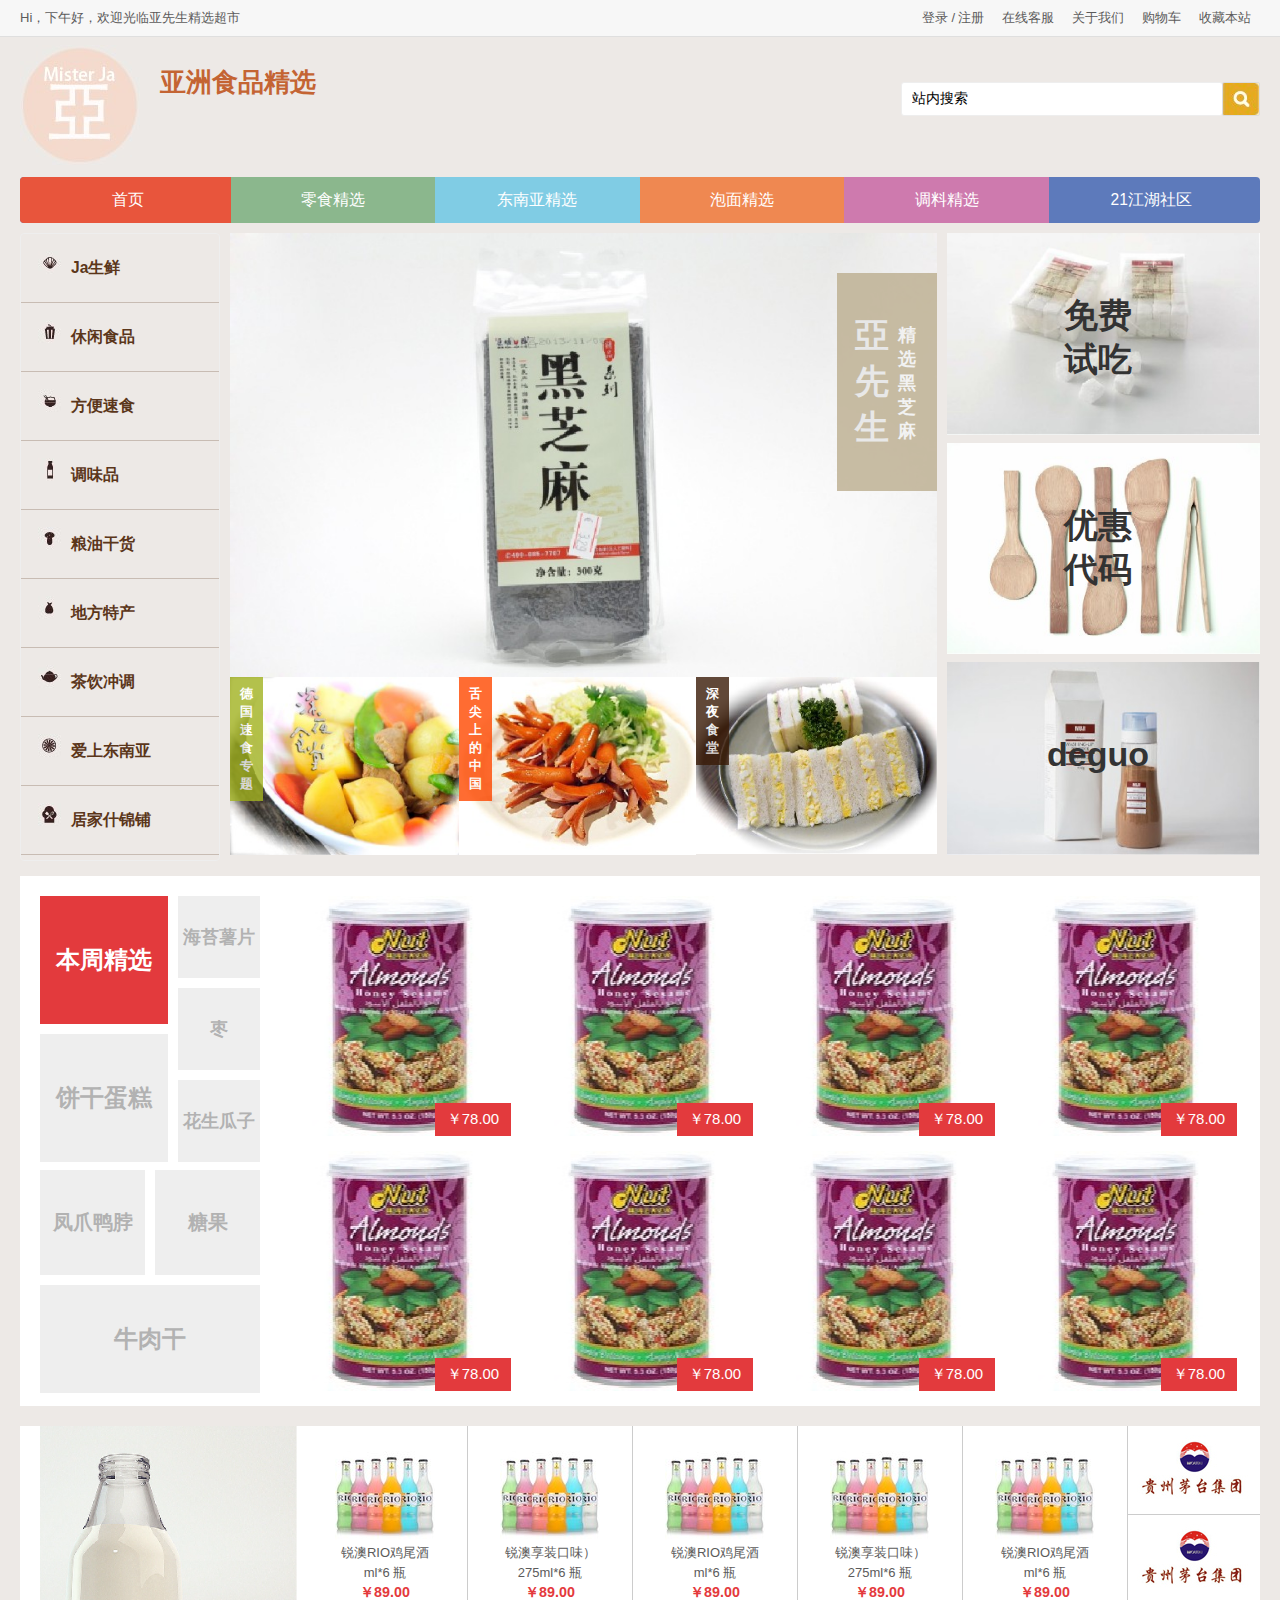
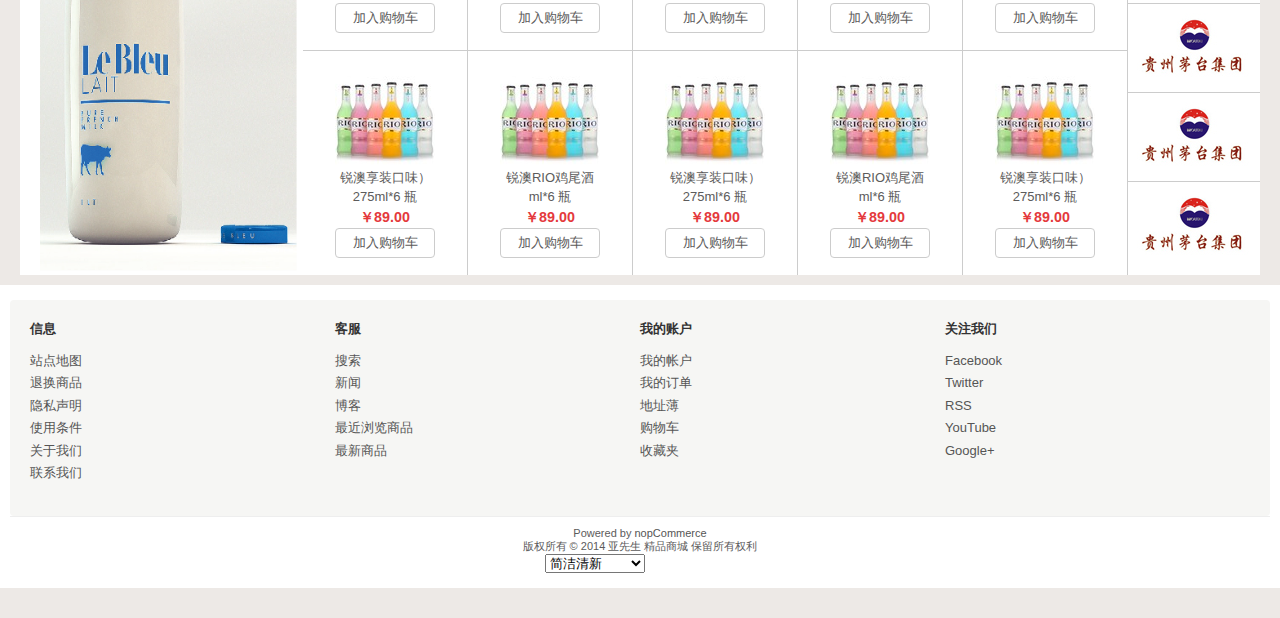
==== index.html @ e56e418b "添加底部界面显示" ====
<!DOCTYPE html>
<html>
<head>
	<title>MisterJa★亚洲精选</title>
	<meta http-equiv="Content-type" content="text/html; charset=UTF-8">
	<meta name="description" content="">
	<meta name="keywords" content="">
	<meta name="generator" content="nopCommerce">
	<meta name="viewport" content="width=device-width, initial-scale=1">
	
	<link href="md/styles.css" rel="stylesheet" type="text/css">
	<link href="md/responsive.css" rel="stylesheet" type="text/css">
	<link href="md/jquery-ui-1.css" rel="stylesheet" type="text/css">
	<link href="md/nivo-slider.css" rel="stylesheet" type="text/css">
	<link href="md/default.css" rel="stylesheet" type="text/css">
	<link href="md/index.css" rel="stylesheet" type="text/css">
	<script src="md/sngopg43acbqcfnyxutx2lusw3jtnm47gptcyqgofky1.js"></script>

	<link rel="shortcut icon" href="http://www.misterja.com:90/favicon.ico">
    <!--Powered by nopCommerce - http://www.nopCommerce.com-->
    <!--Copyright (c) 2008-2013-->
</head>
<body>
    
<div id="dialog-notifications-success" title="通知" style="display:none;">
</div>
<div id="dialog-notifications-error" title="错误" style="display:none;">
</div>
<div id="bar-notification" class="bar-notification">
		<span class="close" title="关闭">&nbsp;</span>
</div>
<div class="topbar">
	<div class="topbar-main">
		<span>Hi，下午好，欢迎光临亚先生精选超市</span>
		<ul class="topbar-info">
			<li><a href="#">登录</a>/<a href="#">注册</a></li>
			<li><a href="#">在线客服</a></li>
			<li><a href="#">关于我们</a></li>
			<li><a href="#">购物车</a></li>
			<li><a href="#">收藏本站</a></li>
		</ul>
	</div>
</div>
<div class="master-wrapper-page">  
	<div class="master-wrapper-content">
		<script type="text/javascript">
				AjaxCart.init(false, '.header-links .cart-qty', '.header-links .wishlist-qty', '#flyout-cart');
		</script>
		
		<div class="header">
			<div class="header-logo">
				<a href="http://www.misterja.com:90/zh/">		
					<img title="" alt="" href="#" src="md/img/logo.jpg">
				</a>
                <h1>亚洲食品精选</h1>
    		</div>
			
			<div class="header-links-wrapper">
				<!--
				<div class="header-links">
					<ul>			
						<li><a href="http://www.misterja.com:90/zh/register" class="ico-register">注册</a></li>
						<li><a href="http://www.misterja.com:90/zh/login" class="ico-login">登录</a></li>
						<li id="topcartlink">
							<a href="http://www.misterja.com:90/zh/cart" class="ico-cart">
									<span class="cart-label">购物车</span>
									<span class="cart-qty">(0)</span>
							</a>
						</li>
						<li>
							<a href="http://www.misterja.com:90/zh/wishlist" class="ico-wishlist">
									<span class="cart-label">收藏夹</span>
									<span class="wishlist-qty">(0)</span>
							</a>
						</li>			
					</ul>
					<script type="text/javascript">
							$(document).ready(function () {
									$('.header').on('mouseenter', '#topcartlink', function () {
											$('#flyout-cart').addClass('active');
									});
									$('.header').on('mouseleave', '#topcartlink', function () {
											$('#flyout-cart').removeClass('active');
									});
									$('.header').on('mouseenter', '#flyout-cart', function () {
											$('#flyout-cart').addClass('active');
									});
									$('.header').on('mouseleave', '#flyout-cart', function () {
											$('#flyout-cart').removeClass('active');
									});
							});
					</script>
				</div>--> <!-- div class header-links -->
					
				<div id="flyout-cart" class="flyout-cart">
					<div class="mini-shopping-cart">
						<div class="count">购物车中没有商品</div>
						</div>
					</div>
    			</div>
				
    			<div class="search-box">
					<form novalidate action="/zh/search" method="get" onSubmit="return check_small_search_form()">    
                    <span class="ui-helper-hidden-accessible" aria-live="polite" role="status"></span>
                    <input class="search-box-text ui-autocomplete-input" id="small-searchterms" autocomplete="off" value="站内搜索" name="q" onFocus="if(this.value=='站内搜索')this.value=''" onBlur="if(this.value=='') {this.value = '站内搜索';}" type="text">
    				<input class="button-1 search-box-button" value=" " type="submit">
					<script type="text/javascript">
			
							function check_small_search_form() {
									var search_terms = $("#small-searchterms");
									if (search_terms.val() == "") {
											alert('请输入关键字');
											search_terms.focus();
											return false;
									}
			
									return true;
							}
											
							$(function () {
									$('#small-searchterms').autocomplete({
											delay: 500,
											minLength: 2,
											source: '/zh/catalog/searchtermautocomplete',
											select: function( event, ui ) {
													$("#small-searchterms").val(ui.item.label);
													setLocation(ui.item.producturl);
													return false;
											}
									})
													.data("ui-autocomplete")._renderItem = function( ul, item ) {
															var t = item.label;
															//html encode
															t = htmlEncode(t);
															return $("<li></li>")
															.data("item.autocomplete", item)
															.append("<a>" + t + "</a>")
													.appendTo(ul);
													};
							});
							
					</script>
					</form>
    			</div> <!-- div class search-box -->
    
				<!--<div class="header-selectors-wrapper">
					<div class="tax-display-type-selector">
					</div>
			
					<div class="currency-selector">  
					</div>
				
					<div class="language-selector">
						<ul class="language-list">
							<li>
							<a href="http://www.misterja.com:90/zh/changelanguage/2?returnurl=%2fzh%2f" title="简体中文">
							<img title="简体中文" alt="简体中文" class="selected" src="md/cn.png">
							</a></li>
							<li>
							<a href="http://www.misterja.com:90/zh/changelanguage/3?returnurl=%2fzh%2f" title="Deutsch">
							<img title="Deutsch" alt="Deutsch" src="md/de.png">
							</a></li>
							<li>
							<a href="http://www.misterja.com:90/zh/changelanguage/1?returnurl=%2fzh%2f" title="English">
							<img title="English" alt="English" src="md/us.png">
							</a></li>
						</ul>
					</div>  
				</div>-->
			</div> <!-- div class header-links-wrapper-->

			<div class="header-menu">
				<ul class="top-menu">
					<!--<li>
						<a href="http://www.misterja.com:90/zh/ja%E7%B2%BE%E9%80%89%E5%9B%A2">Ja精选团
						</a>
						<div class="top-menu-triangle">
						</div>
					</li>-->
                    <li class="li-index">
                    	<a href="#">首页</a>
                    </li>
                    <li class="li-snake">
                    	<a href="#">零食精选</a>
                    </li>
                    <li class="li-SEA">
                    	<a href="#">东南亚精选</a>
                    </li>
                    <li class="li-noodle">
                    	<a href="#">泡面精选</a>
                    </li>
                    <li class="li-spice">
                    	<a href="#">调料精选</a>
                    </li>
                    <li class="li-jianghu">
                    	<a href="#">21江湖社区</a>
                    </li>
    			</ul>

				<script type="text/javascript">
						$('li', '.top-menu').on('mouseenter', function () {
								$('a', $(this)).first().addClass('hover');
								if (!$(this).parent().hasClass('top-menu')) {
										var width = $(this).innerWidth();
										$('.sublist', $(this)).first().css('left', width + 15);
								}
								$('.sublist', $(this)).first().addClass('active');
								$('.top-menu-triangle', $(this)).addClass('active');
						});
				
						$('li', '.top-menu').on('mouseleave', function () {
								$('a', $(this)).first().removeClass('hover');
								$('.sublist', $(this)).first().removeClass('active');
								$('.top-menu-triangle', $(this)).removeClass('active');
						});
				
				</script>

                <!--<div id="mob-menu-button">
                    <a href="">
                        <span class="icon"><span class="line"></span><span class="line"></span><span class="line"></span></span>
                        <span>商品分类</span>
                    </a>
                </div>
                <ul class="mob-top-menu">        
                            <li>
                                    <a href="http://www.misterja.com:90/zh/ja%E7%B2%BE%E9%80%89%E5%9B%A2">Ja精选团
                                    </a>
                                                    <div class="top-menu-triangle"></div>
                    
                            </li>   
                </ul>-->
                <script type="text/javascript">
				$('a', $('#mob-menu-button')).toggle(function() {
						$('.mob-top-menu').addClass('show');
					},
					function() {
						$('.mob-top-menu').removeClass('show');
					}
				);
	
				$(function($) {
					$('.mob-top-menu .expand').click(function() {
						var parent = $(this).parent();
						if (parent.hasClass('active')) {
							$(".sublist:first", parent).hide(300);
							parent.removeClass('active');
						} else {
							$(".sublist:first", parent).show(300);
							parent.addClass('active');
						}
					});
				});
				</script>
			</div> <!-- div class header-menu-->
  
			<div class="ajax-loading-block-window" style="display: none">
				<div class="loading-image">
				</div>
			</div>
			
			<div class="master-wrapper-main">
      			<div class="leftside-3">
    				<div class="block block-category-navigation">
						<!--<div class="title">
								<strong>商品分类</strong>
						</div>-->
                        <div class="listbox">
                        <ul class="list">
                            <li class="inactive item-1">
                                <a href="http://www.misterja.com:90/zh/ja%E7%B2%BE%E9%80%89%E5%9B%A2">Ja生鲜</a>
                            </li>
                            <li class="inactive item-2">
                                <a href="http://www.misterja.com:90/zh/%E4%BC%91%E9%97%B2%E9%A3%9F%E5%93%81">休闲食品</a>
                            </li>
                            <li class="inactive item-3">
                                <a href="http://www.misterja.com:90/zh/%E6%96%B9%E4%BE%BF%E9%80%9F%E9%A3%9F">方便速食</a>
                            </li>
                            <li class="inactive item-4">
                                <a href="http://www.misterja.com:90/zh/%E8%B0%83%E5%91%B3%E5%93%81">调味品</a>
                            </li>
                            <li class="inactive item-5">
                                <a href="http://www.misterja.com:90/zh/%E7%B2%AE%E6%B2%B9%E5%B9%B2%E8%B4%A7">粮油干货</a>
                            </li>
                            <li class="inactive item-6">
                                <a href="http://www.misterja.com:90/zh/%E5%9C%B0%E6%96%B9%E7%89%B9%E4%BA%A7">地方特产</a>
                            </li>
                            <li class="inactive item-7">
                                <a href="http://www.misterja.com:90/zh/%E5%9C%B0%E6%96%B9%E7%89%B9%E4%BA%A7">茶饮冲调</a>
                            </li>
                            <li class="inactive item-8">
                                <a href="http://www.misterja.com:90/zh/%E4%B8%9C%E5%8D%97%E4%BA%9A%E9%A3%9F%E5%93%81">爱上东南亚</a>
                            </li>
                            <li class="inactive item-9">
                                <a href="http://www.misterja.com:90/zh/%E5%8D%97%E5%8C%97%E5%B9%B2%E8%B4%A7">居家什锦铺</a>
                            </li>
                        </ul>
        				</div><!-- div class listbox-->
    				</div> <!-- div class block block-category-navigation-->
    			
					<!--<div class="block block-popular-tags">
						<div class="title">
							<strong>热门标签</strong>
						</div>
						<div class="listbox">
							<div class="tags">
								<ul>
									<li><a href="http://www.misterja.com:90/zh/producttag/25/%E5%B9%B2%E9%9D%A2" style="font-size:90%;">干面</a></li>
									<li><a href="http://www.misterja.com:90/zh/producttag/24/%E5%AE%BD%E9%9D%A2" style="font-size:90%;">宽面</a></li>
									<li><a href="http://www.misterja.com:90/zh/producttag/23/%E9%9D%A2%E6%9D%A1" style="font-size:90%;">面条</a></li>
								</ul>
							</div>
        				</div>
    				</div>-->
				</div> <!--div class leftside-3-->

				<!--<div class="rightside-3">
					<div class="block block-newsletter">
						<div class="title">
								<strong>消息订阅</strong>
						</div>
    				
						<div class="listbox">
        					<div id="newsletter-subscribe-block" class="newsletter-subscribe-block">
            					<span>订阅:</span>
								<div class="newsletter-email">
									<input id="newsletter-email" name="NewsletterEmail" type="text">
									<span class="field-validation-valid" data-valmsg-for="NewsletterEmail" data-valmsg-replace="true"></span>
								</div>
								<div class="buttons">
									<input value="提交" id="newsletter-subscribe-button" class="button-1 newsletter-subscribe-button" type="button">
									<span id="subscribe-loading-progress" style="display: none;" class="please-wait">请稍后.....</span>
								</div>
							</div>
							
							<div id="newsletter-result-block" class="newsletter-result-block">
							</div>
    					</div>
						
						<script type="text/javascript">
								$(document).ready(function () {
										$('#newsletter-subscribe-button').click(function () {
												
												var email = $("#newsletter-email").val();
												var subscribeProgress = $("#subscribe-loading-progress");
												subscribeProgress.show();
												$.ajax({
														cache: false,
														type: "POST",
														url: "/zh/subscribenewsletter",
														data: { "email": email },
														success: function (data) {
																subscribeProgress.hide();
																$("#newsletter-result-block").html(data.Result);
																 if (data.Success) {
																		$('#newsletter-subscribe-block').hide();
																		$('#newsletter-result-block').show();
																 }
																 else {
																		$('#newsletter-result-block').fadeIn("slow").delay(2000).fadeOut("slow");
																 }
														},
														error:function (xhr, ajaxOptions, thrownError){
																alert('Failed to subscribe.');
																subscribeProgress.hide();
														}  
												});                
												return false;
										});
								});
						</script>
					</div>
				</div>--> <!-- div class rightside-3 -->
				
				<div class="center-3"> 
					<div class="page home-page">
						<div class="page-body">
                        	<div class="slider-wrapper">
                            	<div>
                                    <a href="#">
                                        <img src="md/img/a.jpg">
                                    </a>
                                </div>
                                <div class="slider-tip">
                                    <h2>亞先生</h2>
                                    <h3>精选黑芝麻</h3>
                                </div>
                            </div>
                            
                            <div class="most-popular">
                            	<div class="mp-1">
                                    <a href="#">
                                        <img src="md/img/most-popular-1.jpg"> 
                                    </a>
                                    <h2>
                                    	德国速食专题
                                    </h2>
                                </div>
                                <div class="mp-2">
                                    <a href="#">
                                        <img src="md/img/most-popular-2.jpg"> 
                                    </a>
                                    <h2>
                                    	舌尖上的中国
                                    </h2>
                                </div>
                                <div class="mp-3">
                                    <a href="#">
                                        <img src="md/img/most-popular-3.jpg"> 
                                    </a>
                                    <h2>
                                    	深夜食堂
                                    </h2>
                                </div>
                            </div>
						</div> <!-- div class page-body -->
					</div> <!-- div class page -->
				</div> <!-- div class center-3 -->
                
                <div class="right-bar">
                	<div class="right-bar-1">
                    	<a href="#">
                            <img src="md/img/right-bar-1.jpg"> 
                        </a>
                        <h2>免费试吃</h2>
                    </div>
                    <div class="right-bar-2">
                    	<a href="#">
                            <img src="md/img/right-bar-2.jpg"> 
                        </a>
                        <h2>优惠代码</h2>
                    </div>
                    <div class="right-bar-3">
                    	<a href="#">
                            <img src="md/img/right-bar-3.jpg"> 
                        </a>
                        <h2>deguo</h2>
                    </div>
                </div>
                <div class="clear-space">
                </div>
			</div> <!-- class master-wrapper-main -->
            <div class="bottom-1">
            	<ul class="bottm-1-nav">
                	<li>
                    	<a href="#" class="rect-128 jingxuan selected">本周精选</a>
                    </li>
                    <li>
                    	<a href="#" class="rect-128 binggan">饼干蛋糕</a>
                    </li>
                    <li>
                    	<a href="#" class="rect-82 haitai">海苔薯片</a>
                    </li>
                    <li>
                    	<a href="#" class="rect-82 zao">枣</a>
                    </li>
                    <li>
                    	<a href="#" class="rect-82 huasheng">花生瓜子</a>
                    </li>
                    <li>
                    	<a href="#" class="rect-105 fengzhua">凤爪鸭脖</a>
                    </li>
                    <li>
                    	<a href="#" class="rect-105 tangguo">糖果</a>
                    </li>
                    <li>
                    	<a href="#" class="rect-220x108 niurougan">牛肉干</a>
                    </li>
                </ul>
                <div class="bottom-1-content">
                	<ul>
                    	<li>
                        	<a href="*">
                            	<img src="md/img/shupian.jpg">
                            </a>
                            <div class="item-price">
                            	￥78.00
                           	</div>
                        </li>
                    	<li>
                        	<a href="*">
                            	<img src="md/img/shupian.jpg">
                            </a>
                            <div class="item-price">
                            	￥78.00
                           	</div>
                        </li>
                        <li>
                        	<a href="*">
                            	<img src="md/img/shupian.jpg">
                            </a>
                            <div class="item-price">
                            	￥78.00
                           	</div>
                        </li>
                        <li>
                        	<a href="*">
                            	<img src="md/img/shupian.jpg">
                            </a>
                            <div class="item-price">
                            	￥78.00
                           	</div>
                        </li>
                        <li>
                        	<a href="*">
                            	<img src="md/img/shupian.jpg">
                            </a>
                            <div class="item-price">
                            	￥78.00
                           	</div>
                        </li>
                        <li>
                        	<a href="*">
                            	<img src="md/img/shupian.jpg">
                            </a>
                            <div class="item-price">
                            	￥78.00
                           	</div>
                        </li>
                        <li>
                        	<a href="*">
                            	<img src="md/img/shupian.jpg">
                            </a>
                            <div class="item-price">
                            	￥78.00
                           	</div>
                        </li>
                        <li>
                        	<a href="*">
                            	<img src="md/img/shupian.jpg">
                            </a>
                            <div class="item-price">
                            	￥78.00
                           	</div>
                        </li>
                    </ul>
                </div>
                <div class="clear-space">
                </div>
            </div> <!-- bottom1 -->
            <div class="bottom-2">
            	<div class="bottom-2-left">
                	<img src="md/img/milk.png">
                </div>
                <div class="bottom-2-content">
                	<ul>
                    	<li>
                        	<a class="item-img" href="#"><img src="md/img/jiwei.jpg"></a>
                            <a class="item-name" href="#">锐澳RIO鸡尾酒 ml*6 瓶</a>
                            <span>￥89.00</span>
                            <a class="add-cat" href="#">加入购物车</a>
                        </li>
                        <li>
                        	<a class="item-img" href="#"><img src="md/img/jiwei.jpg"></a>
                            <a class="item-name" href="#">锐澳享装口味）275ml*6 瓶</a>
                            <span>￥89.00</span>
                            <a class="add-cat" href="#">加入购物车</a>
                        </li>
                        <li>
                        	<a class="item-img" href="#"><img src="md/img/jiwei.jpg"></a>
                            <a class="item-name" href="#">锐澳RIO鸡尾酒 ml*6 瓶</a>
                            <span>￥89.00</span>
                            <a class="add-cat" href="#">加入购物车</a>
                        </li>
                        <li>
                        	<a class="item-img" href="#"><img src="md/img/jiwei.jpg"></a>
                            <a class="item-name" href="#">锐澳享装口味）275ml*6 瓶</a>
                            <span>￥89.00</span>
                            <a class="add-cat" href="#">加入购物车</a>
                        </li>
                        <li>
                        	<a class="item-img" href="#"><img src="md/img/jiwei.jpg"></a>
                            <a class="item-name" href="#">锐澳RIO鸡尾酒 ml*6 瓶</a>
                            <span>￥89.00</span>
                            <a class="add-cat" href="#">加入购物车</a>
                        </li>
                        <li class="bottm-border-none">
                        	<a class="item-img" href="#"><img src="md/img/jiwei.jpg"></a>
                            <a class="item-name" href="#">锐澳享装口味）275ml*6 瓶</a>
                            <span>￥89.00</span>
                            <a class="add-cat" href="#">加入购物车</a>
                        </li>
                        <li class="bottm-border-none">
                        	<a class="item-img" href="#"><img src="md/img/jiwei.jpg"></a>
                            <a class="item-name" href="#">锐澳RIO鸡尾酒 ml*6 瓶</a>
                            <span>￥89.00</span>
                            <a class="add-cat" href="#">加入购物车</a>
                        </li>
                        <li class="bottm-border-none">
                        	<a class="item-img" href="#"><img src="md/img/jiwei.jpg"></a>
                            <a class="item-name" href="#">锐澳享装口味）275ml*6 瓶</a>
                            <span>￥89.00</span>
                            <a class="add-cat" href="#">加入购物车</a>
                        </li>
                        <li class="bottm-border-none">
                        	<a class="item-img" href="#"><img src="md/img/jiwei.jpg"></a>
                            <a class="item-name" href="#">锐澳RIO鸡尾酒 ml*6 瓶</a>
                            <span>￥89.00</span>
                            <a class="add-cat" href="#">加入购物车</a>
                        </li>
                        <li class="bottm-border-none">
                        	<a class="item-img" href="#"><img src="md/img/jiwei.jpg"></a>
                            <a class="item-name" href="#">锐澳享装口味）275ml*6 瓶</a>
                            <span>￥89.00</span>
                            <a class="add-cat" href="#">加入购物车</a>
                        </li>
                    </ul>
                    <div class="bottom-2-right">
                    	<a href="#"><img src="md/img/maotai.jpg"></a>
                        <a href="#"><img src="md/img/maotai.jpg"></a>
                        <a href="#"><img src="md/img/maotai.jpg"></a>
                        <a href="#"><img src="md/img/maotai.jpg"></a>
                        <a class="bottm-border-none" href="#"><img src="md/img/maotai.jpg"></a>
                    </div>
                </div>
                <div class="clear-space">
                </div>
            </div>
		</div> <!-- div class master-wrapper-page -->
	</div> <!-- div class master-wrapper-content -->
    
	<div class="footer">
    <div class="footer-menu-wrapper">
       <div class="column information">
          <h3>信息</h3>
          <ul>
						<li><a href="http://www.misterja.com:90/zh/sitemap">站点地图</a></li>
						<li><a>退换商品</a></li>
						<li><a>隐私声明</a></li>
						<li><a>使用条件</a></li>
						<li><a>关于我们</a></li>
						<li><a href="http://www.misterja.com:90/zh/contactus">联系我们</a></li>
					</ul>
        </div>
				
        <div class="column customer-service">
					<h3>客服</h3>
					<ul>
						<li><a href="http://www.misterja.com:90/zh/search">搜索</a> </li>
           	<li><a href="http://www.misterja.com:90/zh/news">新闻</a></li>
            <li><a href="http://www.misterja.com:90/zh/blog">博客</a></li>
            <li><a href="http://www.misterja.com:90/zh/recentlyviewedproducts">最近浏览商品</a></li>
            <li><a href="http://www.misterja.com:90/zh/newproducts">最新商品</a></li>
					</ul>
        </div>
				
        <div class="column my-account">
					<h3>我的账户</h3>
					<ul>
						<li><a href="http://www.misterja.com:90/zh/customer/info" class="account">我的帐户</a></li>
						<li><a href="http://www.misterja.com:90/zh/customer/orders">我的订单</a></li>
						<li><a href="http://www.misterja.com:90/zh/customer/addresses" class="">地址薄</a></li>
						<li><a href="http://www.misterja.com:90/zh/cart" class="ico-cart">购物车</a></li>
						<li><a href="http://www.misterja.com:90/zh/wishlist" class="ico-wishlist">收藏夹</a></li>
					</ul>
        </div>
				
        <div class="column follow-us">
					<h3>关注我们</h3>
					<ul>
						<li class="facebook"><a href="http://www.facebook.com/nopcommerce" target="_blank">Facebook</a></li>
						<li class="twitter"><a href="https://twitter.com/solarding" target="_blank">Twitter</a></li>
						<li class="rss"><a href="http://www.misterja.com:90/zh/news/rss/2">RSS</a></li>
						<li class="youtube"><a href="http://www.youtube.com/user/nopCommerce" target="_blank">YouTube</a></li>
						<li class="google-plus"><a href="https://plus.google.com/+nopcommerce" target="_blank">Google+</a></li>
					</ul>
				</div>
    	</div>
				
			<div class="footer-poweredby">
					Powered by <a href="http://www.nopcommerce.com/">nopCommerce</a>
			</div>
			<div class="footer-disclaimer">
					版权所有 © 2014 亚先生 精品商城 保留所有权利
			</div>
			<div class="footer-store-theme">
				<select id="store-theme" name="store-theme" onChange="setLocation(this.value);"><option selected="selected" value="/common/setstoretheme?themename=basic&amp;returnurl=%2fzh%2f">简洁清新</option>
				<option value="/common/setstoretheme?themename=defaultclean&amp;returnurl=%2fzh%2f">Default clean</option>
				</select>
			</div>
		</div>
	</div> <!-- div class footer-->
	<ul style="display: none;" tabindex="0" id="ui-id-1" class="ui-autocomplete ui-front ui-menu ui-widget ui-widget-content ui-corner-all">
	</ul>

</body>
</html>
---- md/styles.css ----
﻿/* RESET STYLESHEET (html5doctor.com) v1.6.1 */
html,body,div,span,object,iframe,h1,h2,h3,h4,h5,h6,blockquote,pre,abbr,address,cite,code,del,dfn,em,img,ins,kbd,q,samp,small,strong,sub,sup,var,b,i,dl,dt,dd,ol,ul,li,fieldset,form,label,legend,table,caption,tbody,tfoot,thead,tr,th,td,article,aside,canvas,details,figcaption,figure,footer,header,hgroup,menu,nav,section,summary,time,mark,audio,video{
margin:0;
padding:0;
border:0;
outline:0;
vertical-align:baseline;
background:transparent;
}
body{
line-height:1;
}
article,aside,details,figcaption,figure,footer,header,hgroup,menu,nav,section{display:block;}
nav ul{list-style:none;}
blockquote,q{quotes:none;}
blockquote:before,blockquote:after,q:before,q:after{content:'';content:none;}
a{margin:0;padding:0;font-size:100%;vertical-align:baseline;background:transparent;}
ins{background-color:#ff9;color:#000;text-decoration:none;}
mark{background-color:#ff9;color:#000;font-style:italic;font-weight:bold;}
del{text-decoration:line-through;}
abbr[title],dfn[title]{border-bottom:1px dotted;cursor:help;}
table{border-collapse:collapse;border-spacing:0;}
hr{display:block;height:1px;border:0;border-top:1px solid #cccccc;margin:1em 0;padding:0;}
input,select{vertical-align:middle;}
/* END RESET CSS (html5doctor.com) */

ul, li{
list-style:none;
}



/* OTHER RESET STYLESHEET (HTML GENERAL) */
body{text-align:center;font-family:arial,verdana,helvetica,sans-serif;font-size:12px;background:none repeat scroll 0 0 #F6F6F4;color:#5C5B5B;line-height:normal;}
a{color:#5C5B5B;text-decoration:none;font-weight:normal;}
a:hover{color:#B80709;text-decoration:underline;}
h1,h2,h3,h4,h5,h6{font-family:arial,helvetica,sans-serif;}
h2,h3{font-size:16px;}
textarea{width:100%;font-family:Verdana,Arial,sans-serif;font-size:11px;border:1px solid #EEEEEE;}
checkbox,input,radio,select,button{}
fieldset{margin:0px 0px 15px;border:1px solid #c9c9c9;padding:15px;}
legend{font-weight:bold;line-height:20px;font-size:16px;}
input[type="text"],input[type="password"]{border:1px solid #eee;}
input[type="text"]:disabled{background:none repeat scroll 0 0 #FFF;}


.master-wrapper-page, .topbar-main{
width:1240px;
margin:0 auto;
}

/* MASTER PAGE WRAPPERS */
.master-wrapper-page{
/*
background:none repeat scroll 0 0;
box-shadow:0 0.5em 2em rgba(0,0,0,0.1);
-moz-box-shadow:0 0.5em 2em rgba(0,0,0,0.1);
-webkit-box-shadow:0 0.5em 2em rgba(0,0,0,0.1);
*/
}

.master-wrapper-content{
padding:0;
text-align:left;
background:none repeat scroll 0 0;
}
.master-wrapper-main{font-family:arial,helvetica,sans-serif;color:#5C5B5B;}
/* one column master page */
.master-wrapper-main .center-1{float:left;width:1270px;min-height:400px;padding:10px;background:#FFF;display:inline;border-radius:5px;}
/* two column master page */
.master-wrapper-main .side-2{float:left;width:210px;margin:10px 0;display:inline;}
.master-wrapper-main .center-2{float:left;width:1050px;min-height:400px;padding:10px;margin:10px 0 10px 10px;background:#FFF;display:inline;border-radius:5px;}
/* three column master page */
.master-wrapper-main .leftside-3{float:left;width:200px;margin:10px 0 0 0;display:inline;}
.master-wrapper-main .center-3{
	float:left;
	padding:10px;
	min-height:400px;
	/*
	padding:10px;
	margin:10px;
	background:#FFF;
	display:inline;
	overflow:hidden;
	border-radius:5px;*/
}
.master-wrapper-main .rightside-3{float:right;width:200px;margin:10px 0;display:inline;}


/* HEADER AND MENU */
.header{
	height:140px;
	position:relative;
}
.header .icon{vertical-align:bottom;}
.header .ico-register{padding-left:10px;padding-bottom:5px;visibility:hidden;}
.header .ico-login{padding-left:10px;padding-bottom:5px;}
.header .ico-logout{padding-left:10px;padding-bottom:5px;}
.header .ico-inbox{padding-left:10px;padding-bottom:5px;}
.header .ico-cart{padding-left:10px;padding-bottom:5px;}
.header .ico-wishlist{padding-left:10px;padding-bottom:5px;}
.header .ico-cart:hover *,.header .ico-wishlist:hover *{text-decoration:underline;cursor:pointer;}
.header .ico-cart span,.header .ico-wishlist span{float:left;}
.header-logo{
	float:left;
	width:50%;
	padding-top:8px;
	text-align:left;
}
.header-logo a{
	display:table;
	margin:0 auto;
	float:left;
}
.header-logo h1{
	float:left;
	margin:20px 0 0 20px;
	color:#C46433;
}
.header-selectors-wrapper{text-align:right;float:right;margin-top:10px;clear:both;}
.currency-selector{float:right;}
.language-selector{float:right;}
.tax-display-type-selector{float:right;}
ul.language-list{display:inline;line-height:25px;}
ul.language-list li{list-style:none;display:inline;padding:0 5px;float:left;}
ul.language-list li .selected{border:solid 1px #ccc!important;}
ul.language-list li:hover{cursor:pointer;}
.header-links-wrapper{position:relative;float:right;text-align:right;width:auto;}
.header-links{float:right;padding:0px;margin:10px 0;display:inline-table;}
.header-links ul{padding:0;margin:0;float:left;}
.header-links ul li{list-style:none outside none;display:inline;padding-right:2px;margin-left:10px;float:left;}
.header-links a{color:#AF0304;text-decoration:none;float:left;}
.header-links a:hover{color:#AF0304;text-decoration:underline;}
.header-links a.account{color:#AF0304;padding-left:10px;padding-bottom:5px;}
.admin-header-links{padding:5px;margin-bottom:-15px; text-align:center;}
.admin-header-links .administration{font-weight:bold;}
.admin-header-links .impersonate{display:block; color:#E44097; margin-bottom:10px;}
.admin-header-links .impersonate a{color:#F93;font-weight:700;}
/* top menu */
.header-menu{
	/*background:none repeat scroll 0 0 #404040;*/
	background-color:#5D7ABB;
	border-radius:4px;
	-o-border-radius:4px;
	-icab-border-radius:4px;
	-khtml-border-radius:4px;
	-moz-border-radius:4px;
	-webkit-border-radius:4px;
	-moz-border-radius:4px;
	list-style:none outside none;
}
.header-menu a{
	color:#FFFFFF;
	/*font-size:1.4em;*/
	text-decoration:none;
}
.header-menu .top-menu{
	width:100%;
	height:100%;
	zoom:1;
}
.header-menu .top-menu:after{content:".";display:block;clear:both;height:0;font-size:0;line-height:0;visibility:hidden;}
.header-menu .top-menu li{
	float:left;
	list-style-type:none;
	text-align:center;
	/*background:url(images/top-menu-divider.png) no-repeat 100% 50%;*/
	z-index:9;
	width:16.5%;
}
.header-menu .top-menu li:last-child{background:none;}
.header-menu .top-menu li a{
	display:block;
	font-size:1.2em;
	height:46px;
	line-height:46px;
	text-transform:uppercase;
	white-space:nowrap;
}
.header-menu .top-menu li a.hover{
	/*background:#696969;*/
	background-color:#E6AA21;
}
.header-menu .top-menu li .expand{display:none;}
.header-menu .top-menu li .sublist{position:absolute;background-color:#404040;background-image:url(images/top-menu-background.png);background-repeat:no-repeat;border:3px double #696969;margin-left:-10px;z-index:9;display:none;margin-left:-15px;white-space:nowrap;}
.header-menu .top-menu li .sublist.active{display:block}
.header-menu .top-menu li .sublist.firstLevel{}
.header-menu .top-menu li .sublist .sublist.active{left:100px;margin-top:-30px;top:auto;}
.header-menu .top-menu .sublist li a{text-transform:none;min-height:22px;margin:0 8px 0 28px;}
.header-menu .top-menu .sublist li{background:url(images/top-menu-list-image.png) no-repeat 5% 8px;height:22px;margin:6px 5px;text-align:left;float:none;padding:0;} 
.header-menu .top-menu .sublist li:hover{background:#696969 url(images/top-menu-list-image-hover.png) no-repeat 5% 8px;}
.header-menu .top-menu-triangle.active{display:none;}
.header-menu .top-menu-triangle{background:url(images/top-menu-triangle.png) no-repeat;margin-top:-9px;margin-left:10px;width:10px;height:5px;position:absolute;z-index:10;display:none;}
.header-menu .top-menu-triangle.active{display:block;}

.li-index{
	padding-left:6px;
	background-color:#E8553C;
	border-radius:4px 0 0 4px;
	-o-border-radius:4px 0 0 4px;
	-icab-border-radius:4px 0 0 4px;
	-khtml-border-radius:4px 0 0 4px;
	-moz-border-radius:4px 0 0 4px;
	-webkit-border-radius:4px 0 0 4px;
	-moz-border-radius:4px 0 0 4px;
}
.li-index a{
	
	background-color:#E8553C;
}
.li-snake a{
	background-color:#8BB78D;
}
.li-SEA a{
	background-color:#80CCE4;
}
.li-noodle a{
	background-color:#EF8851;
}
.li-spice a{
	background-color:#CE7AAE;
}
.li-jianghu a{
	background-color:#5D7ABB;
}

/* mobile top menu*/
#mob-menu-button {display:none;}
.mob-top-menu{display:none;}
/* search box */
.search-text{border:1px solid #eee;vertical-align:top;padding:5px 0 5px 5px;font-size:12px;width:100%;}
.search-box{
	/*background:none repeat scroll 0 0 #F6F6F4;
	padding:7px 7px 5px;
	-o-border-radius:3px;
	-icab-border-radius:3px;
	-khtml-border-radius:3px;
	-moz-border-radius:3px;
	-webkit-border-radius:3px;
	-moz-border-radius:3px;
	border-radius:3px;
	width:auto;
	display:inline;
	*/
	clear:right;	
	float:right;
	margin-top:45px;
}
.search-box ul{margin:0;padding:0;float:right;}
.search-box ul li{list-style:none outside none;float:left;margin:0;padding:0;}
.search-box-text{
	background:none repeat scroll 0 0 #FFF;
	margin:0;
	width:300px;
	border-right:none;
	height:24px;
	padding:4px 10px;
	border:1px solid #E3E3E3;
	border-radius:3px;
	font-size:14px;
	-o-border-radius:3px;
	-icab-border-radius:3px;
	-khtml-border-radius:3px;
	-moz-border-radius:3px;
	-webkit-border-radius:3px;
	-moz-border-radius:3px;
	border:none;
}
input.search-box-button{
	margin-left:-5px;
	width:38px;
	height:34px;
	background-image:url(img/search-icon.jpg);
	cursor:pointer;
}
/* override some jQuery UI style */
.search-box .ui-autocomplete-loading{
	background:white url('images/ajax_loader_small.gif') right center no-repeat;
}
.ui-autocomplete{z-index:10 !important;} /*ensure that z-index is more than .nivoSlider a.nivo-imageLink used on the home page*/
.ui-autocomplete .ui-menu-item a{text-align:left !important;}

/* FOOTER */
.footer{/*border-top: 2px solid #666666;*/clear:both;height:auto;margin:10px 0 30px;padding:15px 10px;background:none repeat scroll 0 0 #FFFFFF;}
.footer a{text-decoration:none;color:#555555;}
.footer-tax-shipping{font-size:11px;}
.footer-tax-shipping a{text-decoration:underline;}
.footer-disclaimer{font-size:11px;}
.footer-poweredby{padding-top:10px;border-top:1px solid #EEEEEE;clear:both;font-size:11px;}
.footer-store-theme{margin:0 100px 0 10px;font-size:11px;}
.store-theme-list{background:#e3e3e3;border:solid 1px #3a3a3a;}
.change-device{clear:both;text-align:right;}
.footer-menu-wrapper{zoom:1;padding:20px;overflow:auto;background:none repeat scroll 0 0 #F6F6F4;border-radius:4px;-o-border-radius:4px;-icab-border-radius:4px;-khtml-border-radius:4px;-moz-border-radius:4px;-webkit-border-radius:4px;-moz-border-radius:4px;}
.footer-menu-wrapper:after{content:".";display:block;clear:both;height:0;font-size:0;line-height:0;visibility:hidden;}
.footer-menu-wrapper .column{float:left;text-align:left;width:25%;}
.footer-menu-wrapper .column h3{font-size:13px;color:#333;text-transform:uppercase;font-weight:700;}
.footer-menu-wrapper .column ul{margin:13px 0;padding:0;list-style:none outside none;}
.footer-menu-wrapper .column ul li{line-height:150%;margin-bottom:3px;}



/* MISC. CLASSES */
.nobr{white-space:nowrap!important;}
.wrap{white-space:normal!important;}
.a-left{text-align:left!important;}
.a-center{text-align:center!important;}
.a-right{text-align:right!important;}
.page{}
.page-body{}
.page-title{margin:0 0 10px;overflow:hidden;width:100%;}
.page-title h1,.page-title h2{padding:5px 5px 5px 0;font-size:20px;margin:0;font-family:Arial,Helvetica,sans-serif;font-weight:400;}
.page-title .link-rss{float:right;margin:10px 10px 0 0;background-image:url(images/ico-rss.gif);background-repeat:no-repeat;display:block;height:14px;width:14px;text-indent:-9999px;}
td{vertical-align:middle;}
td.fieldname{font-size:12px;}
.captcha-box{}
.button-1,.button-2{
	color:#6e6e6e;
	font:bold 12px Helvetica,Arial,sans-serif;
	text-decoration:none;
	padding:3px 7px;
	/*position: relative;*/
	position:static;
	display:inline-block;
	text-shadow:0 1px 0 #fff;
	-webkit-transition:border-color .218s;
	-moz-transition:border .218s;
	-o-transition:border-color .218s;
	transition:border-color .218s;
	background:#F6F6F6;
	background:-webkit-gradient(linear,0% 40%,0% 70%,from(#F6F6F6),to(#DEDEDE));
	background:-moz-linear-gradient(linear,0% 40%,0% 70%,from(#F6F6F6),to(#DEDEDE));
	border:solid 1px #dcdcdc;
	border-radius:2px;
	-webkit-border-radius:2px;
	-moz-border-radius:2px;
	cursor:pointer;
	height:auto;
	width:auto;
	overflow:visible;
}
.button-1:hover,.button-2:hover{color:#333;border-color:#999;-moz-box-shadow:0 2px 0 rgba(0,0,0,0.2);-webkit-box-shadow:0 2px 5px rgba(0,0,0,0.2);box-shadow:0 1px 2px rgba(0,0,0,0.15);}
.noscript{border:1px solid #ddd;border-width:0 0 1px;background:#ffff90;font-size:12px;line-height:1.25;text-align:center;color:#2f2f2f;}
.fieldset{padding:10px;margin-bottom:15px;border:1px solid #eee;border-radius:5px;}
.fieldset .title{margin:-17px 0 14px;}
.fieldset .title strong{background:#fff;}
.fieldset .inputs{margin-bottom:5px;}
.fieldset .inputs label{display:inline-block;width:130px;margin-left:10px;}
.fieldset .inputs label.forcheckbox{margin:0 0 0 .4em;display:inline;}
.clearer{zoom:1;}
.clearer:after{content:".";display:block;clear:both;height:0;font-size:0;line-height:0;visibility:hidden;}

/* AJAX LOADING INDICATOR */
.ajax-loading-block-window{position:fixed;top:50%;left:50%;width:128px;height:128px;overflow:hidden;z-index:1104;}
.ajax-loading-block-window .loading-image{position:absolute;top:0;left:0;width:128px;height:128px;background-image:url('images/ajax_loader_large.gif');}
.please-wait{background:url('images/ajax_loader_small.gif') no-repeat;padding-left:20px;}


/* DATA TABLE */
.data-table{width:100%;border:1px solid #EEE;border-collapse:collapse;border-spacing:0;empty-cells:show;}
.data-table th{font-weight:bold;padding:3px 8px;white-space:nowrap;vertical-align:middle;}
.data-table td{padding:3px 8px;}
.data-table th,.data-table td{border-bottom:1px solid #EEE;border-right:1px solid #EEE;}
.data-table .odd{}
.data-table .even{background-color:#F6F6F6;}


/* TOPICS */
.topic-html-content{padding-bottom:5px;}
.topic-html-content-title{padding:0 0 5px;}
.topic-html-content-header{font-size:1.2em;font-weight:700;}
.topic-html-content-body{}
.topic-html-content-body a{text-decoration:underline;color:#B80709;}
.topic-page{}
.topic-page .page-body{}
.topic-page .page-body a{text-decoration:underline;color:#B80709;}


/* VALIDATION AND ERRORS */
.message-error{font-family:Verdana,Arial,sans-serif;font-size:10px;font-weight:700;color:red;}
.message-error ul{padding:0px;}
.message-error ul li{list-style:none;}
.validation-summary-errors{font-family:Verdana,Arial,sans-serif;font-size:10px;font-weight:700;color:red;}
.field-validation-error{font-family:Verdana,Arial,sans-serif;font-size:10px;font-weight:700;color:red;}
.required{color:red;}


/* USER-AGREEMENT PAGE */
.user-agreement-page{}
.user-agreement-page .page-title{}
.user-agreement-page .page-body{}


/* PAGE NOT FOUND */
.not-found-page{}
.not-found-page .page-title{}
.not-found-page .page-body{}
.not-found-page ul li{list-style:none;margin-top:10px;}


/* STORE CLOSED */
.store-closed-page{}
.store-closed-page .page-title{}
.store-closed-page .page-body{}


/* SITEMAP */
.sitemap-page{margin-left:auto;margin-right:auto;width:100%;}
.sitemap-page a{text-decoration:none;}
.sitemap-page .entity{margin:5px 0 30px;}
.sitemap-page ul{overflow:hidden;}
.sitemap-page li{float:left;margin:3px 10px;width:150px;border-bottom:1px dotted #ADACAC;list-style:none;}


/* PAGER */
.pager{zoom:1;}
.pager:after{content:".";display:block;clear:both;height:0;font-size:0;line-height:0;visibility:hidden;}
.pager ul{float:right;margin:2px 0;}
.pager li{float:left;line-height:20px;list-style:none outside none;margin-left:5px;}
.pager a,.pager span{display:inline-block;min-width:10px;text-align:center;color:#555;font-size:11px;font-weight:700;padding:0px 8px;-webkit-border-radius:2px;-moz-border-radius:2px;border-radius:2px;-webkit-transition:all 0.218s;-moz-transition:all 0.218s;-ms-transition:all 0.218s;-o-transition:all 0.218s;transition:all 0.218s;border:1px solid gainsboro;border:1px solid rgba(0,0,0,0.1);background-color:whiteSmoke;-webkit-user-select:none;-moz-user-select:none;user-select:none;cursor:pointer;text-decoration:none;}
.pager span,.pager a:active{background-color:#F9F9F9;cursor:default;}
.pager a:hover{border:1px solid #C6C6C6;color:#333;-webkit-transition:all 0.0s;-moz-transition:all 0.0s;-ms-transition:all 0.0s;-o-transition:all 0.0s;transition:all 0.0s;background-color:#F8F8F8;-webkit-box-shadow:0 1px 1px rgba(0,0,0,0.1);-moz-box-shadow:0 1px 1px rgba(0,0,0,0.1);box-shadow:0 1px 1px rgba(0,0,0,0.1);text-decoration:none;}


/* NAVIGATIONS */
.block{margin-bottom:15px;padding-bottom:5px;padding-left:0;}
.block .title{font-size:12px;letter-spacing:1px;text-align:left;padding:9px 7px;text-transform:uppercase;color:#333;border-radius:5px 5px 0px 0px;margin:0;background:none repeat scroll 0 0 #F6F6F4;}
.block .title strong{font-weight:700;}
/*.block .listbox{
	padding:5px 10px 10px;
	line-height:18px;
	margin:0;
	border-radius:0px 0px 5px 5px;
}*/
.block .listbox ul{
	margin:0;
	padding:0;
	color:#5C5B5B;
}
.block a{
	color:#5C5B5B;
	font-size:1.2em;
	font-weight:400;
	text-decoration:none;
}
.block a:hover{
	color:#B80709;
	text-decoration:underline;
	font-weight:normal;
}
.block li{
	background:url("images/bullet-right.gif") no-repeat left 8px;
	list-style:none outside none;
	line-height:18px;
	padding:4px 1px 3px 13px;
}
.block li.separator{
	background:none;
	height:1px;
	line-height:1px;
	width:auto;
	font-size:1px;
	margin:0;
	padding:0;
}


.block-category-navigation,.block-manufacturer-navigation,.block-vendor-navigation,.block-recently-viewed-products,.block-info,.block-newsletter,.block-popular-tags,.block-popular-blogtags,.block-blog-archive,.block-poll,.block-account-navigation{}
.block-category-navigation .active > a,.block-manufacturer-navigation .active a,.block-vendor-navigation .active a{
	color:#5C5B5B;
	font-weight:700;
	text-decoration:none;
}
.block-category-navigation .listbox ul .active,.block-manufacturer-navigation .listbox ul .active,.block-vendor-navigation .listbox ul .active{
	font-weight:700;
}
.block-category-navigation .listbox ul .inactive,.block-manufacturer-navigation .listbox ul .inactive{}
.block-category-navigation ul.sublist{
	margin:0px 0px 0px 7px;
}
.block-category-navigation ul.sublist .inactive a:hover{
	color:#5C5B5B;
	font-weight:400;
}
.block-category-navigation ul.list li{
	margin:0;
	padding:0;
}
.block-category-navigation ul.list li a{
	display:block;
	margin:0;
	padding:0 0 0 50px;
	height:68px;
	line-height:68px;
	color:#5B361A;
	font-weight:bold;
	border-bottom:1px solid RGB(200,188,179);
	font-family:arial,"Microsoft Yahei","Hiragino Sans GB",sans-serif;
	background:url("img/list-1.jpg") no-repeat 17px 17px;	
}
.block-category-navigation ul.list li.item-2 a{
	background-image:url("img/list-2.jpg");
}
.block-category-navigation ul.list li.item-3 a{
	background-image:url("img/list-3.jpg");
}
.block-category-navigation ul.list li.item-4 a{
	background-image:url("img/list-4.jpg");
}
.block-category-navigation ul.list li.item-5 a{
	background-image:url("img/list-5.jpg");
}
.block-category-navigation ul.list li.item-6 a{
	background-image:url("img/list-6.jpg");
}
.block-category-navigation ul.list li.item-7 a{
	background-image:url("img/list-7.jpg");
}
.block-category-navigation ul.list li.item-8 a{
	background-image:url("img/list-8.jpg");
}
.block-category-navigation ul.list li.item-9 a{
	background-image:url("img/list-9.jpg");
}

.block-manufacturer-navigation .listbox .view-all a{color:#5C5B5B;font-weight:700;}
.block-vendor-navigation .listbox .view-all a{color:#5C5B5B;font-weight:700;}
.block-recently-viewed-products li{background:none;min-height:35px;clear:both;border-bottom:1px solid #e5e5e5;}
.block-recently-viewed-products li.last{border-bottom:none;}
.block-recently-viewed-products .product-picture{float:left;height:40px;width:40px;margin:0;}
.block-recently-viewed-products .product-name{}
.block-account-navigation a.active{font-weight:700;text-decoration:none;}
.block-account-navigation a{white-space:nowrap;}
.block-account-navigation a.inactive{font-weight:400;text-decoration:none;}
.block-account-navigation a.inactive:hover{text-decoration:underline !important;color:#B80709 !important;}
.block-newsletter .buttons{margin-top:5px;}
.block-popular-tags li,.block-popular-blogtags li{display:inline!important;}
.block-blog-archive li,.block-popular-tags li,.block-popular-blogtags li{background:none !important;padding-left:5px !important;padding-right:5px !important;}
.block-popular-tags .listbox .view-all a{color:#5C5B5B;font-weight:700;}
.block-blog-archive .year{color:#5C5B5B;font-weight:700;text-decoration:none;}

.block,.news-list-homepage .item,.product-details-page,.search-panel .search-input,.product-filters,fieldset,.product-list .product-item,.product-list .product-item .picture{
	/*background:none repeat scroll 0 0 #FFF;*/
	border:1px solid #eee;
	border-radius:4px;
	-o-border-radius:4px;-icab-border-radius:4px;-khtml-border-radius:4px;-moz-border-radius:4px;-webkit-border-radius:4px;-moz-border-radius:4px;}


/* MINI-SHOPPING CART */
.flyout-cart{display:none;position:absolute;float:left;top:27px;right:0px;width:300px;min-height:50px;z-index:99999;}
.flyout-cart.active{display:block;}
.mini-shopping-cart{padding:5px 10px 10px;margin:0;border:1px solid #C1C1C1;background:none repeat scroll 0 0 #F6F6F4;font-size:11px;}
.mini-shopping-cart a{font-weight:700;text-decoration:none;}
.mini-shopping-cart a:hover{text-decoration:underline;}
.mini-shopping-cart .count{margin:10px 0px 10px;}
.mini-shopping-cart .items{}
.mini-shopping-cart .item{overflow:hidden;clear:both;border-bottom:1px solid #EEEEEE;}
.mini-shopping-cart .item.first{border-top:1px solid #EEEEEE;}
.mini-shopping-cart .item > div{padding:10px 5px;}
.mini-shopping-cart .item .picture{float:left;width:50px;text-align:center;}
.mini-shopping-cart .item .product{float:right;width:208px;}
.mini-shopping-cart .item .name{margin-bottom:5px;}
.mini-shopping-cart .item .attributes{font-size:10px;margin:0px;}
.mini-shopping-cart .item .price{font-size:10px;margin:10px 0px 0px 0px;}
.mini-shopping-cart .item .quantity{font-size:10px;margin:0px}
.mini-shopping-cart .totals{margin:10px 0px;text-align:right;}
.mini-shopping-cart .buttons{margin:10px 0px;text-align:right;}
.mini-shopping-cart .cart-button,.mini-shopping-cart .checkout-button{margin:0;}


/* NOTIFICATIONS */
.bar-notification{display:none;left:0;position:fixed;top:0;width:100%;z-index:100000;}
.bar-notification.success{background:none repeat scroll 0 0 #91BD09;border-bottom:3px solid #FFFFFF !important;color:#FFFFFF;margin:0 0 10px;}
.bar-notification.error{background:none repeat scroll 0 0 #CC0000;border-bottom:3px solid #FFFFFF !important;color:#FFFFFF;margin:0 0 10px;}
.bar-notification .close{background:url(images/ico-close-notification-bar.png) no-repeat;width:20px;height:20px;float:right;margin:9px 9px 0px 0px;cursor:pointer;}
.bar-notification p.content{padding:0px 10px;margin:10px 0px;}
.bar-notification p.content a{text-decoration:underline;color:#FFFFFF;}
.bar-notification p.content a:hover{text-decoration:none;color:#FFFFFF;}


/* EU COOKIE LAW */
.eu-cookie-bar-notification{display:none;left:0;position:fixed;bottom:0;width:100%;z-index:100000;background:none repeat scroll 0 0 #F6F6F4;border-top:3px solid #FFFFFF !important;color:#5C5B5B;margin:0px;}
.eu-cookie-bar-notification .content{padding:0px 10px;margin:10px 0px;zoom:1;}
.eu-cookie-bar-notification .content:after{content:".";display:block;clear:both;height:0;font-size:0;line-height:0;visibility:hidden;}
.eu-cookie-bar-notification .content .text{float:left;padding-top:5px;}
.eu-cookie-bar-notification .content .ok-button{float:left;margin-left:10px;}
.eu-cookie-bar-notification .content a.learn-more{float:left;margin-left:10px;padding-top:5px;text-decoration:underline;color:#5C5B5B;}
.eu-cookie-bar-notification .content a.learn-more:hover{text-decoration:none;color:#5C5B5B;}


/* ORDER SUMMARY, SHOPPING CART, WISHLIST */
.shopping-cart-page,.wishlist-page{}
.shopping-cart-page .page-title,.wishlist-page .page-title{}
.shopping-cart-page .page-body,.wishlist-page .page-body{margin:0;padding:0;font-size:11px;color:#555;}
.wishlist-page .share-info{margin:5px 0;}
.wishlist-page .share-info .share-label{font-weight:700;}
.wishlist-page .share-info a.share-link{color:#B80709;text-decoration:none;}
.order-summary-content,.wishlist-content{margin:0;padding:0;font-size:11px;color:#555;}
.order-summary-content .message-error,.wishlist-content .message-error{margin:5px 0;}
.order-summary-content .totals{float:right;padding:23px 5px 0;width:320px;}
.order-summary-content .cart-collaterals{float:left;padding:20px 0 10px;width:580px;}
.order-summary-content .deals{display:inline;float:left;margin:0 10px 0 0;width:280px;}
.order-summary-content .shipping{display:inline;float:left;margin:0 10px 0 0;width:280px;}
.order-summary-content .coupon-box,.order-summary-content .giftcard-box{padding:10px;font-size:11px;color:#555;margin:0 0 10px;border:1px solid #EEE;}
.order-summary-content .coupon-box .message,.order-summary-content .giftcard-box .message{font-family:Verdana,Arial,sans-serif;font-size:10px;font-weight:700;color:red;}
.order-summary-content .coupon-box .current-code{padding:10px 0px 0px 0px;}
.order-summary-content .coupon-box .discount-coupon-code,.order-summary-content .giftcard-box .gift-card-coupon-code{width:auto;}
.order-summary-content .coupon-box .hint,.order-summary-content .giftcard-box .hint{padding-top:5px;}
.order-summary-content .giftcard-box{position:relative;z-index:1;}
.order-summary-content .apply-discount-coupon-code-button,.order-summary-content .apply-gift-card-coupon-code-button{margin:5px 0;}
.order-summary-content .cart,.wishlist-content .cart{width:100%;border-collapse:collapse;text-align:center;vertical-align:middle;}
.wishlist-content .cart{margin-bottom:10px;}
.order-summary-content .cart td,.wishlist-content .cart td{padding:10px;}
.order-summary-content .cart .cart-header-row,.wishlist-content .cart .cart-header-row{font-weight:700;}
.order-summary-content .cart .cart-header-row th,.wishlist-content .cart .cart-header-row th{background:none repeat scroll 0 0 #404040;color:#FFF;border-right:solid 1px #6a6a6a;height:20px;padding:2px 8px;vertical-align:middle;white-space:nowrap;}
.order-summary-content .cart .cart-header-row th.picture,.wishlist-content .cart .cart-header-row th.picture{border:none;}
.order-summary-content .cart .cart-header-row th.end,.wishlist-content .cart .cart-header-row th.end{text-align:right;padding-right:5px;}
.order-summary-content .cart .cart-item-row,.wishlist-content .cart .cart-item-row{}
.order-summary-content .cart .cart-item-row td,.wishlist-content .cart .cart-item-row td{border-bottom:1px solid #c5c5c5;vertical-align:middle;line-height:30px;}
.order-summary-content .cart .cart-item-row td.product,.wishlist-content .cart .cart-item-row td.product{text-align:left;padding:0 10px;}
.order-summary-content .cart .cart-item-row td.product a,.wishlist-content .cart .cart-item-row td.product a{font-weight:700;text-decoration:none;}
.order-summary-content .cart .cart-item-row td.end,.wishlist-content .cart .cart-item-row td.end{text-align:right;font-weight:700;color:green;padding-right:5px;}
.order-summary-content .cart .cart-item-row .qty-input,.wishlist-content .cart .cart-item-row .qty-input{border:solid 1px #E3E3E3;font-size:12px;text-align:right;width:40px;}
.order-summary-content .cart .cart-item-row td .td-title, .wishlist-content .cart .cart-item-row td .td-title{display:none;}
.order-summary-content .cart .cart-item-row .edit-item a{color:#B80709;}
.order-summary-content .cart-footer{width:100%;zoom:1;}
.order-summary-content .cart-footer:after{content:".";display:block;clear:both;height:0;font-size:0;line-height:0;visibility:hidden;}
.order-summary-content .total-info{margin:0;font-size:12px;}
.order-summary-content .total-info .selected-shipping-method{font-weight:normal;font-size:11px;}
.order-summary-content .total-info .order-total{color:#353434;}
.cart-total-left{width:100%;text-align:right;vertical-align:middle;height:21px;font-weight:700;color:#353434;}
.cart-total-left-below{width:100%;text-align:right;vertical-align:top;height:30px;}
.cart-total-right{text-align:right;vertical-align:middle;padding-left:5px;}
.order-summary-content .remove-gift-card-button,.order-summary-content .remove-discount-button{padding-right:5px;padding-left:18px;background:url(images/ico-delete.gif) no-repeat;border:0;width:32px;height:15px;}
.order-summary-content .remove-gift-card-button:hover,.order-summary-content .remove-discount-button:hover{cursor:pointer;}
.order-summary-content .selected-checkout-attributes{margin:0;padding:10px 5px 10px 0;width:100%;text-align:right;vertical-align:middle;color:#353434;}
.order-summary-content .checkout-attributes{margin:10px 0;padding:10px 20px;background:none repeat scroll 0 0 #F7F5E8;border:1px dotted #D3D3D3;clear:both;}
.order-summary-content .checkout-attributes .text-prompt{font-weight:bold;}
.order-summary-content .checkout-attributes ul.option-list{padding:0px;margin:0px;}
.order-summary-content .checkout-attributes ul.option-list li{list-style:none;}
.order-summary-content .checkout-attributes .textbox{width:300px;}
.order-summary-content .checkout-attributes textarea{width:300px;height:150px;}
/* color squares attribute type */
.order-summary-content .checkout-attributes ul.color-squares li{display:inline;}
.order-summary-content .checkout-attributes ul.color-squares .color-container{position:relative;display:inline-block;border:solid 1px #999;padding:1px;margin-bottom:5px;}
.order-summary-content .checkout-attributes ul.color-squares .selected-value .color-container{border-color:#075899;border-width:2px;padding:0;}
.order-summary-content .checkout-attributes ul.color-squares .color{display:inline-block;width:18px;height:18px;}
.order-summary-content .checkout-attributes ul.color-squares label{cursor:pointer;position:relative;}
.order-summary-content .checkout-attributes ul.color-squares input{height:0;overflow:hidden;z-index:-10000;position:absolute;float:none;}
.order-summary-content .min-amount-warning{margin:0;padding:10px 0 10px 10px;}
.order-summary-content .terms-of-service{margin:0;padding:10px 0 10px 10px;}
.order-summary-content .terms-of-service .read{text-decoration:underline;}
.order-summary-content .terms-of-service .read:hover{cursor:pointer;}
.checkout-data .terms-of-service{margin:0;padding:10px 0 10px 10px;}
.checkout-data .terms-of-service .read{text-decoration:underline;}
.checkout-data .terms-of-service .read:hover{cursor:pointer;}
.order-summary-content .common-buttons{margin:0;padding:10px;}
.order-summary-content .checkout-buttons{float:right;margin:0;padding:10px 0 10px 10px;}
.order-summary-content .checkout-buttons .checkout-button{font:bold 15px/30px Arial,Helvetica,sans-serif;}
.order-summary-content .checkout-buttons .checkout-button{display:inline-block;padding:0px 25px;-webkit-border-radius:8px;-moz-border-radius:8px;border-radius:8px;}
.order-summary-content .addon-buttons{clear:both;float:right;margin:0;padding:10px 0 10px 10px;text-align:right;}
.order-summary-content .cross-sells{clear:both;}
.estimate-shipping{margin:0;padding:10px;font-size:11px;color:#555;border:1px solid #EEE;}
.estimate-shipping .hint{padding-top:5px;padding-bottom:5px;}
.estimate-shipping .country-input,.estimate-shipping .state-input{width:137px;}
.estimate-shipping .zip-input{}
.estimate-shipping .shipping-options{text-align:left;height:auto;}
.estimate-shipping .shipping-options label{display:inline-block;width:85px;}
.estimate-shipping .shipping-options .estimate-shipping-button{margin-left:90px;}
.estimate-shipping .shipping-results li.shipping-option-item{list-style:none;text-align:left;vertical-align:text-top;padding:5px 0 0 5px;}
.estimate-shipping .shipping-results .shipping-option-item .option-name{display:block;font-weight:700;}
.estimate-shipping .shipping-results .shipping-option-item .option-description{display:block;padding:5px 0 5px 16px;}


/* CHECKOUT */
.checkout-page,.checkout-one-page{}
.checkout-page .page-title,.checkout-one-page .page-title{}
.checkout-page .checkout-data,.checkout-one-page .checkout-data{margin:0;padding:0;color:#555;background-color:inherit;}
.checkoutstep{}
.checkoutstep .steptitle{border:1px solid #2F4F4F;color:#FFF;background-color:#2E4d7B;font-family:Arial,Sans-Serif;font-size:12px;font-weight:700;padding:5px;margin-top:5px;}
.checkoutstep .stepcontent{border:dashed 1px #2F4F4F;border-top:none;padding:5px;}
.order-summary-title{padding:10px 10px 5px 0;font-size:11px;color:#555;font-weight:700;clear:both;}
.order-summary-body{text-align:center;height:auto;}
.checkout-data .section{margin-bottom:15px;}
.checkout-data .section .title{padding:10px 10px 5px 0;font-weight:700;clear:both;margin-bottom:5px;}
.checkout-data .address-grid{padding:0;overflow:hidden;}
.checkout-data .address-grid .address-item{float:left;padding:10px;border:1px solid #EEE;width:200px;min-height:150px;margin-right:5px;}
.checkout-data .address-grid .address-item .select-button{margin-bottom:5px;margin-top:5px;text-align:center;}
.checkout-data .address-grid .address-item li{list-style:none; text-align:left;}
.checkout-data .enter-address{border:1px solid #EEE;height:auto;padding:10px;}
.checkout-data .enter-address label{display:inline-block;width:95px;}
.checkout-data .enter-address .buttons{margin-top:10px;}
.checkout-data .shipping-method{text-align:left;border:1px solid #EEE;height:auto;}
.checkout-data .shipping-method li{text-align:left;vertical-align:text-top;padding:5px 0 0 5px;list-style:none;}
.checkout-data .shipping-method .method-name{font-weight:700;}
.checkout-data .shipping-method .method-description{padding:5px 0 5px 16px;}
.checkout-data .shipping-method .buttons{margin:10px;text-align:left;}
.checkout-data .shipping-method .message-error{margin:10px;text-align:left;}
.checkout-data .use-reward-points{margin:0;padding:10px;color:#555;background:#F7F5E8;margin-bottom:10px;border:dotted 1px #d3d3d3;}
.checkout-data .payment-method{text-align:left;border: 1px solid #EEE;height:auto;}
.checkout-data .payment-method li{padding:10px;text-align:left;vertical-align:text-top; list-style:none;}
.checkout-data .payment-method .method-name{clear:both;}
.checkout-data .payment-method .method-name:after{content:".";display:block;clear:both;height:0;font-size:0;line-height:0;visibility:hidden;}
.checkout-data .payment-method .payment-logo{float:left;}
.checkout-data .payment-method .payment-details{float:left;padding-top:8px;}
.checkout-data .payment-method .buttons{margin:10px;text-align:left;}
.checkout-data .payment-method .message-error{margin:10px;text-align:left;}
.checkout-data .payment-info{text-align:left;border:1px solid #EEE;height:auto;}
.checkout-data .payment-info .info{padding:10px;text-align:left;vertical-align:text-top;}
.checkout-data .payment-info .buttons{margin:10px;text-align:left;}
.checkout-data .payment-info .message-error{margin:10px;text-align:left;}
.checkout-data .confirm-order{text-align:left;border:1px solid #EEE;height:auto; margin-bottom:0;}
.checkout-data .confirm-order .buttons{margin:10px;text-align:left;}
.checkout-data .confirm-order .message-error{margin:10px;text-align:left;}
.checkout-data .order-review-data{padding:10px;overflow:hidden;margin-bottom:20px;}
.checkout-data .order-review-data ul{float:left;margin-left:15px;margin-right:15px;width:350px;}
.checkout-data .order-review-data li{list-style:none;text-align:left;}
.checkout-data .order-review-data li:first-child{margin-top:0;}
.checkout-data .order-review-data .title{margin:10px 0 5px;}
.checkout-data .order-review-data .payment-method,.checkout-page .order-review-data .shipping-method{border:none;}
.checkout-data .order-completed{text-align:left;border:1px solid #EEE;height:auto;padding:10px;}
.checkout-data .order-completed ul{margin-bottom:10px;}
.checkout-data .order-completed li{margin:5px 0;list-style:none;}
.checkout-data .order-completed a{color:#B80709;text-decoration: none;}
.order-progress{height:40px;margin:0 auto;text-align:center;border-bottom:solid 2px #f3f3f3;}
.order-progress ul{padding:0;margin:0;}
.order-progress ul li{list-style:none;display:inline;padding:5px 20px 0;}
.order-progress ul li .active-step{color:#6a6a6a;background:url(images/progress-step-active.gif) no-repeat 50% 50%;padding-bottom:40px;padding-right:1px;zoom:1;}
.order-progress ul li .inactive-step{color:#d7d7d7;background:url(images/progress-step-inactive.gif) no-repeat 50% 50%;padding-bottom:40px;padding-right:1px;zoom:1;}
.order-progress ul li a:hover{text-decoration:none;}


/* ONE PAGE CHECKOUT */
.opc .buttons{margin-top:0;padding-top:2em;}
.opc .buttons .back-link{margin-bottom:10px;}
.opc .buttons .back-link small{display:none;}
.opc .buttons .back-link a{background:url(images/arrow-up.png) no-repeat left;padding-left:20px;}
.opc .buttons.disabled button{display:none;}
.opc .buttons .please-wait{height:21px;line-height:21px;}
.opc .ul{list-style:disc outside;padding-left:18px;}
.opc ul,.opc ol,ul.opc,ol.opc{list-style:none outside none;}
.opc{position:relative;}
.opc li.tab-section{}
.opc .step-title{border-width:0 1px;border-style:solid;border-color:#fff #d9dde3 #d9dde3;background:#F2F2F2;padding:4px 8px 6px;text-align:right;}
.opc .step-title .number{float:left;background:#fff;border:1px solid #fff;padding:0 4px;margin:0 5px 0 0;font:bold 11px/14px arial,helvetica,sans-serif;color:#999;}
.opc .step-title h2{float:left;margin:0;font:bold 13px/16px Arial,Helvetica,sans-serif;color:#999;text-transform:capitalize;}
.opc .allow .step-title{background:#F2F2F2;border:1px solid #EEE;border-bottom:0;color:#a4b3b9;cursor:pointer;}
.opc .allow .step-title .number{background:#dbe6eb;border-color:#dbe6eb;color:#a4b3b9;}
.opc .allow .step-title h2{color:#a4b3b9;}
.opc .active .step-title{background:#f9f3e3;border:1px solid #EEE;padding-bottom:5px;color:#f18200;cursor:default;}
.opc .active .step-title .number{background:#B20405;border-color:#B20405;color:#fff;}
.opc .active .step-title h2{color:#555;}
.opc .step{border:1px solid #EEE;border-top:0;background:#fbfaf6 0 0 repeat-x;padding:15px 30px;position:relative;}
.opc .step-title:after{display:block;content:".";clear:both;font-size:0;line-height:0;height:0;overflow:hidden;}
.opc .order-summary-content .cart-footer{background:none!important;}


/* ORDER DETAILS */
.order-details-page{}
.order-details-page .page-title{}
.order-details-page .page-title h1{float:left;}
.order-details-page .page-title a{float:right;margin-left:10px;}
.order-details-page .page-title a:hover{text-decoration:none;}
.order-details-page .title{padding:10px 10px 5px 0;font-weight:700;clear:both;font-size:12px;}
.order-details-page .page-body{border:1px solid #EEE;padding:10px;}
.order-details-page .order-overview{text-align:left;padding-bottom:10px;overflow:hidden;}
.order-details-page .order-overview .order-number{margin-bottom:10px;}
.order-details-page .order-overview .order-details{float:left;}
.order-details-page .order-overview .order-details span{display:block;margin-bottom:5px;}
.order-details-page .order-overview .order-total{text-align:right;}
.order-details-page .order-details-area{text-align:left;margin:10px;padding:10px;border:1px solid #EEE;height:auto;}
.order-details-page .order-details-area table{width:100%;border:0px;border-collapse:collapse;border-spacing:0;}
.order-details-page .order-details-area td{width:50%;vertical-align:top;}
.order-details-page .order-details-area ul{float:left;margin-right:20px;}
.order-details-page .order-details-area li{list-style:none;}
.order-details-page .order-details-area li:first-child{margin-top:0;}
.order-details-page .repost{margin:10px 0px 10px 0px;}
.order-details-page .repost .hint{margin:0px;}
.order-details-page .section{text-align:left;padding:10px;margin-bottom:20px;height:auto;}
.order-details-page .checkout-attributes{text-align:right;vertical-align:middle;padding:10px;height:auto;}
.order-details-page .actions{margin:10px 0px 10px 0px;}
.order-details-page .cart-total-left{color:#000;}
.order-details-page .order-notes th.createdon{width:30%;}
.order-details-page .order-notes .download a{color:#B80709;}
.order-details-page .products td .td-title{display:none;}


/* SHIPMENTS */
.shipment-details-page{}
.shipment-details-page .page-title{}
.shipment-details-page .title{padding:10px 10px 5px 0;font-weight:700;clear:both;font-size:12px;}
.shipment-details-page .page-body{border:1px solid #d7d7d7;padding:10px;}
.shipment-details-page .shipment-overview{overflow: hidden; margin-bottom:10px;}
.shipment-details-page .shipment-overview ul{float:left;margin-right:20px;}
.shipment-details-page .shipment-overview li{list-style:none;}
.shipment-details-page .shipment-overview .title{margin-bottom:5px;}
.shipment-details-page .tracking-url{color:#B80709;text-decoration:none;}


/* HOME PAGE */
.home-page-product-grid{margin-left:auto;margin-right:auto;width:auto;}
.home-page-product-grid .title{padding:10px 10px 10px 0;margin:0 0 0 10px;font-weight:700;text-transform:uppercase;font-size:1.1em;color:#3a3a3a;text-align:center;}
.home-page-category-grid{margin-left:auto;margin-right:auto;width:auto;zoom:1;}
.home-page-category-grid:after{content:".";display:block;clear:both;height:0;font-size:0;line-height:0;visibility:hidden;}
.home-page-category-grid a{color:#555;font-size:1.2em;font-weight:700;}
.home-page-category-grid .item-box{float:left;text-align:center;vertical-align:text-top;}
.home-page-category-grid .category-item{text-align:center;margin:10px;width:145px;height:180px;border:1px solid #eee;}
.home-page-category-grid .category-item .title{text-align:center;font-weight:700;font-size:.9em;display:block;overflow:hidden;padding:5px;}
.home-page-category-grid .category-item .picture{text-align:center;padding:10px 0;}
.bestsellers{margin-left:auto;margin-right:auto;width:auto;}
.bestsellers .title{padding:10px 10px 10px 0;margin:0 0 0 10px;font-weight:700;text-transform:uppercase;font-size:1.1em;color:#3a3a3a;text-align:center;}


/* PRODUCTS IN GRID - TEMPLATE */
.product-grid{margin-bottom:15px;margin-left:auto;margin-right:auto;width:auto;text-align:center;zoom:1;}
.product-grid:after{content:".";display:block;clear:both;height:0;font-size:0;line-height:0;visibility:hidden;}
.product-grid .item-box{float:left;padding:5px;text-align:center;vertical-align:text-top;}
.product-grid .item-box:hover{background:#F9F9F9;}
.product-grid .product-item{text-align:left;margin:0;padding:0;width:155px;height:270px;}
.product-grid .product-item .product-title{font-weight:normal;font-size:12px;padding:0;}
.product-grid .product-item .product-title a{display:block;height:auto;line-height:1.3em;overflow:hidden;padding:4px 10px 8px 0;}
.product-grid .product-item .details{}
.product-grid .product-item .product-rating-box{}
.product-grid .product-item .picture{background:none repeat scroll 0 0 #FFFFFF;text-align:center;border:1px solid #F0F0F0;height:140px;overflow:hidden;}
.product-grid .product-item .picture img{margin:5px;}
.product-grid .product-item .description{display:none;margin:5px 5px 0 5px;text-align:center;padding:10px 5px;border-top:solid 1px #e3e3e3;color:#555;height:50px;}
.product-grid .product-item .add-info{vertical-align:bottom;text-align:right;width:auto;height:auto;position:relative;}
.product-grid .product-item .prices{text-align:left;vertical-align:middle;position:static;bottom:15px;right:10px;}
.product-grid .product-item .prices .price{margin:0px;display:block;}
.product-grid .product-item .prices .actual-price{color:#B80709;}
.product-grid .product-item .prices .old-price{color:#5C5B5B;text-decoration:line-through;}
.product-grid .product-item .prices .tax-shipping-info{font-size:11px;}
.product-grid .product-item .prices .tax-shipping-info a{text-decoration:underline;}
.product-grid .product-item .buttons{vertical-align:middle;position:static;margin-top:5px;text-align:left;}
.product-box-add-to-cart-button{padding:3px 7px;cursor:pointer;background:#7DB72F;background:-webkit-gradient(linear,left top,left bottom,from(#7DB72F),to(#4E7D0E));background:-moz-linear-gradient(top,#7DB72F,#4E7D0E);filter:progid:DXImageTransform.Microsoft.gradient(startColorstr='#7DB72F',endColorstr='#4E7D0E');color:#fff;text-shadow:none;border-color:#999;border:0 none;font-weight:700;}
.product-box-add-to-cart-button:hover{color:#fff;}


/* PRODUCTS IN LINES - TEMPLATE */
.product-list{width:auto;margin:0 auto;padding:0;list-style-type:none;}
.product-list .item-box{text-align:left;clear:both;position:relative;margin-bottom:10px;}
.product-list .item-box:hover{background:#F9F9F9;}
.product-list .product-item{width:auto;margin-top:10px;position:relative;zoom:1;}
.product-list .product-item:after{content:".";display:block;clear:both;height:0;font-size:0;line-height:0;visibility:hidden;}
.product-list .product-item .product-title{font-weight:700;font-size:12px;padding-left:10px;margin-top:10px;}
.product-list .product-item .product-title a{font-weight:700;display:block;height:auto;line-height:1.3em;overflow:hidden;padding:4px 10px 8px 0;}
.product-list .product-item .details{}
.product-list .product-item .product-rating-box{padding:0 0 0 10px;margin:0px 100px 0 140px;}
.product-list .product-item .picture{float:left;margin:10px;}
.product-list .product-item .description{padding:0 0 0 10px;margin:0px 100px 0 140px;text-align:left;color:#555;}
.product-list .product-item .add-info{float:right;text-align:right;position:absolute;top:40px;right:10px;}
.product-list .product-item .prices{}
.product-list .product-item .prices .price{margin:0px;display:block;}
.product-list .product-item .prices .actual-price{color:#B80709;}
.product-list .product-item .prices .old-price{color:#5C5B5B;text-decoration:line-through;}
.product-list .product-item .prices .tax-shipping-info{font-size:11px;}
.product-list .product-item .prices .tax-shipping-info a{text-decoration:underline;}
.product-list .product-item .buttons{padding-top:20px;}


/* FEATURED PRODUCTS */
.featured-product-grid{}
.featured-product-grid .title{padding:10px 10px 5px 0;font-weight:700;text-transform:uppercase;clear:both;margin:0;color:#5C5B5B;}


/* CATALOG PAGES */
.category-page,.manufacturer-page,.vendor-page,.manufacturer-list-page,.product-tag-page,.product-tags-all-page,.vendor-list-page{}
.category-page .page-title,.manufacturer-list-page .page-title,.manufacturer-page .page-title,.vendor-page .page-title,.product-tag-page .page-title,.product-tags-all-page .page-title,.vendor-list-page .page-title{border-bottom:0 none;clear:both;}
.product-tags-all-page .product-tags-list li{display:inline;}
.product-tags-all-page .product-tags-list li a{text-decoration:none;margin:0 2px 0 0;}
.vendor-list-page .vendor-list li{display:inline;}
.vendor-list-page .vendor-list li a{text-decoration:none;margin:0 2px 0 0;}
.category-page .category-description,.manufacturer-page .manufacturer-description,.vendor-page .vendor-description{color:#555;font-size:1.1em;}
.sub-category-grid,.manufacturer-grid{margin-left:auto;margin-right:auto;width:auto;margin-bottom:15px;zoom:1;}
.sub-category-grid:after,.manufacturer-grid:after{content:".";display:block;clear:both;height:0;font-size:0;line-height:0;visibility:hidden;}
.sub-category-grid a,.manufacturer-grid a{color:#555;font-size:1.2em;font-weight:700;}
.sub-category-grid .item-box,.manufacturer-grid .item-box{float:left;text-align:center;vertical-align:text-top;}
.sub-category-grid .sub-category-item,.manufacturer-grid .manufacturer-item{text-align:center;margin:10px;width:145px;height:180px;border:1px solid #eee;}
.sub-category-grid .sub-category-item .title,.manufacturer-grid .manufacturer-item .title{text-align:center;font-weight:700;font-size:.9em;display:block;overflow:hidden;padding:5px;}
.sub-category-grid .sub-category-item .picture,.manufacturer-grid .manufacturer-item .picture{text-align:center;padding:10px 0;}
.product-selectors{margin-bottom:10px;zoom:1;}
.product-selectors:after{content:".";display:block;clear:both;height:0;font-size:0;line-height:0;visibility:hidden;}
.product-sorting{margin:0 auto 10px;float:left;}
.product-viewmode{margin:0 auto 10px;float:right;}
.product-page-size{width:165px;margin:0 auto;text-align:center;}
.product-filters-wrapper{}
.product-filters{width:auto;margin-bottom:10px;padding:10px;}
.product-filters .filter-title{font-weight:700;padding-left:10px;}
.product-filters .filter-title strong{display:block;height:2em;line-height:1.3em;overflow:hidden;}
.product-filters .filter-content{padding:5px 10px;}
.price-range-filter{}
.price-range-filter .filter-title{background:url(images/ico-arrow-r.gif) no-repeat top left;padding-left:20px;}
.price-range-filter ul{margin:0;padding:0;}
.price-range-filter li{list-style:none;padding-bottom:5px;}
.price-range-filter .price-range-selector{}
.price-range-filter .selected-price-range{}
.price-range-filter .remove-filter{padding-top:5px;}
.price-range-filter .remove-filter a{font-weight:700;color:#b80709;}
.product-spec-filter{}
.product-spec-filter .filter-title{background:url(images/ico-arrow-r.gif) no-repeat top left;padding-left:20px;}
.product-spec-filter .available-items,.product-spec-filter .already-filtered-items{width:100%;overflow:hidden;}
.product-spec-filter .group{display:block;float:left;clear:both;font-weight:700;}
.product-spec-filter .group li{list-style:none;}
.product-spec-filter .available-items .item{padding:3px 2px 3px 16px;list-style:none;}
.product-spec-filter .already-filtered-items .filter-title{background:none;padding:15px 5px 5px 0;}
.product-spec-filter .already-filtered-items .item{padding:5px 0;}
.product-spec-filter .remove-filter{padding-top:5px;}
.product-spec-filter .remove-filter a{font-weight:700;color:#b80709;}


/* COMPARE PRODUCTS */
.compare-products-page{}
.compare-products-page .page-title{}
.compare-products-page .page-body{margin:0;padding:0;font-size:11px;color:#555;background-color:inherit;}
.compare-products-table{margin-top:10px;width:100%;border:0px;border-collapse:collapse;border-spacing:0;empty-cells:show;}
.compare-products-table tr.product-name{background-color:#CCC;font-weight:700;}
.compare-products-table td{border:1px solid #EEE;padding:3px;vertical-align:top;}


/* LOGIN */
.login-page{}
.login-page .page-title{margin-bottom:20px;}
.login-page .page-body{color:#555;}
.login-page .title{margin:-17px 0 14px;zoom:1;}
.login-page .title strong{font-size:12px;background:#fff;}
.login-page .customer-blocks:after{content:".";display:block;clear:both;height:0;font-size:0;line-height:0;visibility:hidden;}
.login-page .new-wrapper{float:left;width:46%;min-height:240px;padding:10px;border:1px solid #eee;margin-bottom:15px;border-radius:5px;}
.login-page .returning-wrapper{float:right;width:46%;min-height:240px;padding:10px;border:1px solid #eee;margin-bottom:15px;border-radius:5px;}
.login-page .new-wrapper .text{line-height:20px;}
.login-page .new-wrapper .buttons{float:right;margin:30px 30px 5px 30px;}
.login-page .checkout-as-guest-or-register-block ul{padding-left:30px;}
.login-page .returning-wrapper .inputs{margin:20px 0;}
.login-page .returning-wrapper .message-error{padding:0;}
.login-page .returning-wrapper .buttons{float:right;margin:5px 30px;}
.login-page .returning-wrapper label{width:100px;display:inline-block;margin-right:10px;white-space:nowrap;vertical-align:middle;font-weight:700;}
.login-page .email,.login-page .username,.login-page .password{width:170px;}
.login-page .returning-customer .reversed label{width:auto;font-weight:400;}
.login-page .forgot-password{display:block;margin-top:20px;font-weight:700;}
.login-page .field-validation-error{display:block;}
.external-auth-errors{text-align:center;border:solid 1px #d3d3d3;vertical-align:top;width:100%;color:Red;margin-bottom:20px;}
.external-auth-errors ul{padding:0px;}
.external-auth-errors ul li{list-style:none;}
.external-auth-association{text-align:center;border:solid 1px #d3d3d3;vertical-align:top;width:100%;margin-bottom:20px;}
.external-auth-association .identifier{}
.external-auth-association .remove{color:#B80709;}


/* REGISTRATION */
.registration-page{}
.registration-page .page-title{}
.registration-page .page-body{margin:0;padding:0;color:#555;background-color:inherit;}
.registration-page .gender{display:inline-block;}
.registration-page ul.option-list{display:inline-block;}
.registration-page ul.option-list li{list-style:none;display:inline-block;}
.registration-page ul.option-list li label{width:auto;margin-left:0px;}
.registration-page .vat-note{display:block;}
.registration-page .accept-privacy-policy{float:left;margin-bottom:5px;margin-top:5px;clear:both;}
.registration-page .accept-privacy-policy .read{text-decoration:underline;}
.registration-page .buttons{margin-bottom:5px;margin-top:5px;clear:both;}
.registration-page .message-error {margin-bottom:20px;}
.registration-page textarea{height:100px;width:500px;border:solid 1px #E3E3E3;vertical-align:top;}
.registration-result-page{}
.registration-result-page .page-title{}
.registration-result-page .page-body{margin:0;padding:0;color:#555;background-color:inherit;}
.registration-result-page .buttons{float:left;margin-bottom:5px;margin-top:5px;clear:both;}


/* BREADCRUMB */
.breadcrumb{font-size:1.1em;font-weight:bold;margin:10px 0 10px;padding:0;text-transform:uppercase;}
.breadcrumb ul{margin:0px;padding:0px;}
.breadcrumb li{list-style:none;display:inline;}
.breadcrumb li strong{font-weight:bold;}
.breadcrumb a{font-size:0.9em;text-decoration:none;color:#5C5B5B;}
.breadcrumb a:hover{text-decoration:underline;color:#5C5B5B;}
.breadcrumb .current-item{font-size:0.9em;font-weight:normal;}
.breadcrumb .delimiter{}


/* NEWS */
.news-list-page,.news-list-homepage{margin-bottom:15px;padding-bottom:5px;padding-left:0;}
.news-list-homepage .title{padding:10px 10px 10px 0;margin:0 0 0 10px;font-weight:700;text-transform:uppercase;font-size:1.1em;color:#3a3a3a;text-align:center;}
.news-items{margin:0 5px;padding:0;}
.news-items .item{border-bottom:1px solid #eee;margin-bottom:10px;padding-bottom:10px;}
.news-list-homepage .item{padding:10px;}
.news-items .news-date{color:#9a9a9a;}
.news-items a.news-title{color:#444;text-decoration:none;font-size:1.2em;}
.news-items a.news-title:hover{text-decoration:underline;}
.news-items .news-details{margin-top:10px;margin-bottom:10px;}
.news-items .read-more{font-weight:700;text-decoration:none;color:#5C5B5B;background-color:inherit;}
.news-item-page{}
.news-item-page .page-title{}
.news-item-page .news-date{color:#9a9a9a;}
.news-item-page .news-body{margin:0 0 20px;padding:0;}
.news-item-page .news-body a{color:#B80709;text-decoration:underline;}
.news-item-page .result{font-family:Verdana,Arial,sans-serif;font-size:10px;font-weight:700;color:red;margin-bottom:10px;}
.news-item-page .new-comment{margin-top:10px;}
.news-item-page .new-comment .captcha-box{margin-bottom:12px;}
.news-item-page .new-comment .comment-title{width:350px;}
.news-item-page .new-comment .comment-text{width:350px;height:150px;vertical-align:middle;}
.news-item-page .new-comment .buttons{text-align:left;}
.news-item-page .comment-list{margin:10px 0px 10px 0;}
.news-item-page .comment-list .title{padding:10px 10px 10px 0;font-weight:700;text-transform:uppercase;font-size:1.1em;color:#3a3a3a;}
.news-comment{zoom:1;}
.news-comment:after{content:".";display:block;clear:both;height:0;font-size:0;line-height:0;visibility:hidden;}
.news-comment .comment-info{width:170px;float:left;padding:5px;height:100%;border-right:solid 1px #F3F3F3;}
.news-comment .comment-info .user-info{padding-top:5px;}
.news-comment .comment-info .user-info a.username{font-weight:700;margin-bottom:5px;}
.news-comment .comment-info .user-info span.username{font-weight:700;margin-bottom:5px;}
.news-comment .comment-info .user-info .avatar{margin:5px 0;}
.news-comment .comment-info .user-info .avatar .avatar-img{border:solid 2px #CEDBE1!important;}
.news-comment .comment-content{margin-left:180px;border-left:solid 1px #F3F3F3;}
.news-comment .comment-content .comment-time{font-weight:700;line-height:20px;padding:3px;background:#e3f3f3;}
.news-comment .comment-content .comment-time .stat-value{font-weight:400;}
.news-comment .comment-content .comment-title{padding:3px;font-weight:700;}
.news-comment .comment-content .comment-body{padding:3px;}


/* BLOGS */
.blog-page{}
.blog-page .page-title{}
.blog-page .blog-posts{margin:0 5px;padding:0;}
.blog-page .blog-posts .post{border-bottom:1px solid #eee;margin-bottom:10px;padding-bottom:10px;}
.blog-page .blog-posts .post:last-child{border-bottom:none;}
.blog-page .blog-posts .post .post-date{color:#9a9a9a;}
.blog-page .blog-posts .post a.post-title{color:#444;text-decoration:none;font-size:1.2em;}
.blog-page .blog-posts .post a.post-title:hover{text-decoration:underline;}
.blog-page .blog-posts .post .tags label{float:left;margin-right:5px;}
.blog-page .blog-posts .post .tags li{float:left;list-style:none;}
.blog-page .blog-posts .post .tags li.separator{margin-right:5px;}
.blog-page .blog-posts .post-body,.blog-page .blog-posts .tags{margin-top:10px;margin-bottom:10px;zoom:1;}
.blog-page .tags:after{content:".";display:block;clear:both;height:0;font-size:0;line-height:0;visibility:hidden;}
.blog-page .blog-posts .post-body a,.blog-page .blog-posts .tags a{color:#5C5B5B;text-decoration:underline;}
.blog-page .blog-posts .blog-details{margin-top:15px;}
.blog-page .blog-posts .blog-details a{font-weight:700;text-decoration:none;color:#5C5B5B;background-color:inherit;}
.blogpost-page{}
.blogpost-page .page-title{}
.blogpost-page .post-date{color:#9a9a9a;}
.blogpost-page .post-body{}
.blogpost-page .post-body:after,.blogpost-page .tags:after{content:".";display:block;clear:both;height:0;font-size:0;line-height:0;visibility:hidden;}
.blogpost-page .tags{margin:0 0 20px;zoom:1;}
.blogpost-page .post-body a,.blogpost-page .tags a{color:#5C5B5B;text-decoration:underline;}
.blogpost-page .post-body a:hover,.blogpost-page .tags a:hover{color:#B80709;text-decoration:underline;font-weight:normal;}
.blogpost-page .tags label{float:left;margin-right:5px;}
.blogpost-page .tags li{float:left;list-style:none;}
.blogpost-page .tags li.separator{margin-right:5px;}
.blogpost-page .result{font-family:Verdana,Arial,sans-serif;font-size:10px;font-weight:700;color:red;margin-bottom:10px;}
.blogpost-page .new-comment{margin-top:10px;}
.blogpost-page .new-comment .captcha-box{margin-bottom:12px;}
.blogpost-page .new-comment .comment-text{width:350px;height:150px;vertical-align:middle;}
.blogpost-page .new-comment .buttons{text-align:left;}
.blogpost-page .comment-list{margin:10px 0px 10px 0;}
.blogpost-page .comment-list .title{padding:10px 10px 10px 0;font-weight:700;text-transform:uppercase;font-size:1.1em;color:#3a3a3a;}
.blog-comment{margin-bottom:20px;zoom:1;}
.blog-comment:after{content:".";display:block;clear:both;height:0;font-size:0;line-height:0;visibility:hidden;}
.blog-comment .comment-info{width:170px;float:left;padding:5px;height:100%;border-right:solid 1px #F3F3F3;}
.blog-comment .comment-info .user-info{padding-top:5px;}
.blog-comment .comment-info .user-info a.username{font-weight:700;margin-bottom:5px;}
.blog-comment .comment-info .user-info span.username{font-weight:700;margin-bottom:5px;}
.blog-comment .comment-info .user-info .avatar{margin:5px 0;}
.blog-comment .comment-info .user-info .avatar .avatar-img{border:solid 2px #CEDBE1!important;}
.blog-comment .comment-content{margin-left:180px;border-left:solid 1px #F3F3F3;}
.blog-comment .comment-content .comment-time{font-weight:700;line-height:20px;padding:3px;background:#e3f3f3;}
.blog-comment .comment-content .comment-time .stat-value{font-weight:400;}
.blog-comment .comment-content .comment-body{padding:3px;}


/* POLLS */
.poll{margin:0;padding:0;font-size:11px;background-color:inherit;}
.poll-display-text{font-weight:700;color:#5C5B5B;}
.poll-options,.poll-results{padding:5px!important;margin:10px 0!important;}
.poll-options li,.poll-results li{background:none;padding:0;margin:0;list-style:none;line-height:18px;}
.poll-options .answer input[type="radio"]{vertical-align:middle;}
.poll-options .answer label{vertical-align:middle;margin-left:5px;}
.poll .buttons{padding:5px;}
.poll-total-votes{font-style:italic;}
.vote-poll-button{}
.todays-poll-box{margin-top:15px;margin-bottom:15px;padding-bottom:5px;padding-left:0;overflow:hidden;}
.todays-poll-box .poll{float:left;text-align:left;vertical-align:top;}


/* EMAIL A FRIEND */
.email-a-friend-page{}
.email-a-friend-page .page-body{padding:15px;margin-bottom:15px;border:1px solid #eee;}
.email-a-friend-page .page-title{margin-bottom:20px;}
.email-a-friend-page .title{margin-bottom:20px;}
.email-a-friend-page .product{font-weight:bold;font-size:13px;}
.email-a-friend-page .result{font-weight:bold;}
.email-a-friend-page .form-fields{zoom:1}
.email-a-friend-page .form-fields:after{content:".";display:block;clear:both;height:0;font-size:0;line-height:0;visibility:hidden;}
.email-a-friend-page .inputs-left{float:left;}
.email-a-friend-page .inputs-right{float:right;}
.email-a-friend-page .inputs{margin-bottom:12px;}
.email-a-friend-page .inputs label{display:block;}
.email-a-friend-page .captcha-box{margin-bottom:12px;}
.email-a-friend-page .friend-email,.email-a-friend-page .your-email{width:250px;padding:1px;}
.email-a-friend-page .personal-message{width:350px;height:150px;}
.email-a-friend-page .buttons{text-align:left;}
.email-a-friend-page .field-validation-error{display:block;}


/* SEARCH */
.search-page{}
.search-page .page-title{}
.search-page .search-input{border:1px solid #d7d7d7;padding:10px;}
.search-page .search-input .buttons{text-align:right;}
.search-page .search-results{padding-top:10px;}
.search-page .search-results .result{font-weight:700;color:#555;}
.search-page .basic-search label{line-height:25px;}
.search-page .search-text{width:560px;}
.search-page .adv-search{margin-top:10px;}
.search-page .inputs{overflow:hidden;padding:4px;}
.search-page .inputs label{display:inline-block;width:110px;}
.search-page .inputs.reversed label{width:auto;}
.search-page .price-from,.search-page .price-to{width:100px;}
.search-page .warning{text-decoration:underline;}

/* PASSWORD RECOVERY AND NEWSLETTER PAGES */
.password-recovery-page,newsletter-page{}
.password-recovery-page .page-title,newsletter-page .page-title{}
.password-recovery-page .page-body,newsletter-page .page-body{margin:0;padding:0;color:#555;background-color:inherit;}
.password-recovery-page .email{width:250px;}
.password-recovery-page .result{font-family:Verdana,Arial,sans-serif;font-size:10px;font-weight:700;color:red;}


/* ACCOUNT ACTIVATION */
.account-activation-page{}
.account-activation-page .page-title{}
.account-activation-page .page-body{margin:0;padding:0;color:#555;background-color:inherit;}


/* CONTACTS */
.contact-page{}
.contact-page .page-body{padding:15px;margin-bottom:15px;border:1px solid #eee;}
.contact-page .result{font-weight:bold;}
.contact-page .form-fields{zoom:1;}
.contact-page .form-fields:after{content:".";display:block;clear:both;height:0;font-size:0;line-height:0;visibility:hidden;}
.contact-page .inputs-left{float:left;}
.contact-page .inputs-right{float:right;}
.contact-page .inputs{margin-bottom:12px;}
.contact-page .captcha-box{margin-bottom:12px;}
.contact-page .fullname{width:250px;padding:1px;}
.contact-page .email{width:250px;padding:1px;}
.contact-page .enquiry{width:350px;height:150px;}
.contact-page .buttons{text-align:left;}


/* RECENTLY VIEWED AND ADDED PRODUCTS */
.recently-added-products-page{}
.recently-added-products-page .page-title{}
.recently-viewed-products-page{}
.recently-viewed-products-page .page-title{}


/* CUSTOMER ACCOUNT PAGES */
.account-page{}
.account-page .result{font-family:Verdana,Arial,sans-serif;font-size:10px;font-weight:700;color:red;}
.account-page .page-title{margin-bottom:20px;}
.account-page .page-body{margin:0;padding:0;color:#555;}
.account-page .section{padding:10px;margin-bottom:20px;border:1px solid #eee;border-radius:5px;zoom:1;}
.account-page .section:after{content:".";display:block;clear:both;height:0;font-size:0;line-height:0;visibility:hidden;}
.account-page .section .title{margin:-17px 0 14px;zoom:1;}
.account-page .section .title strong{background:#fff;}
.account-page .section li{list-style:none;line-height:16px;}
.address-list-page{}
.address-list-page .address-list{}
.address-list-page .address-list .address-item{}
.address-list-page .address-list .address-item .title{font-size:13px;}
.address-list-page .address-list .address-item .info{float:left;}
.address-list-page .address-list .address-item .buttons{float:right;}
.address-list-page .add-button{margin-bottom:5px;margin-top:5px;float:left;text-align:right;}
.address-edit-page{}
.address-edit-page .edit-address{margin-bottom:10px;}
.address-edit-page .edit-address .inputs{margin-bottom:5px;}
.address-edit-page .edit-address label{display:inline-block;width:100px;}
.address-edit-page .buttons{}
.avatar-page{padding:10px;}
.avatar-page .buttons{margin:5px 0;}
.back-in-stock-subscription-list-page{}
.back-in-stock-subscription-list-page .subscription-list{}
.back-in-stock-subscription-list-page .description{}
.back-in-stock-subscription-list-page .no-data{}
.back-in-stock-subscription-list-page .buttons{margin-bottom:5px;margin-top:5px;text-align:left;}
.change-password-page{}
.change-password-page .buttons{margin-bottom:5px;margin-top:5px;}
.downloadable-products-page{}
.downloadable-products-page .no-data{}
.forum-subscriptions-page{}
.forum-subscriptions-page .subscription-list{}
.forum-subscriptions-page .description{}
.forum-subscriptions-page .no-data{}
.forum-subscriptions-page .buttons{margin-bottom:5px;margin-top:5px;text-align:left;}
.customer-info-page{}
.customer-info-page .gender{display:inline-block;}
.customer-info-page ul.option-list{display:inline-block;}
.customer-info-page ul.option-list li{list-style:none;display:inline-block;}
.customer-info-page ul.option-list li label{width:auto;margin-left:0px;}
.customer-info-page .vat-status{}
.customer-info-page .vat-note{display:block;}
.customer-info-page .buttons{margin-bottom:5px;margin-top:5px;text-align:center;}
.customer-info-page .message-error {margin-bottom:20px;}
.customer-info-page textarea{height:100px;width:500px;border:solid 1px #E3E3E3;vertical-align:top;}
.username-available-status{color:green;padding-left:5px;}
.username-not-available-status{color:red;padding-left:5px;}
.order-list-page{}
.order-list-page .recurring-payments{}
.order-list-page .recurring-payments .recurring-payments-box{text-align:left;padding:10px;height:auto;}
.order-list-page .order-list{}
.order-list-page .order-list .order-item{}
.order-list-page .order-list .order-item .title{font-size:13px;}
.order-list-page .order-list .order-item .info{float:left;}
.order-list-page .order-list .order-item .buttons{float:right;}
.return-request-list-page{}
.return-request-list-page .request-item{}
.return-request-list-page .request-item a{color:#B80709;}
.return-request-list-page .request-item .title{font-size:13px;}
.return-request-list-page .request-item .info{}
.reward-points-page{}
.reward-points-page .reward-points-overview{padding:10px 10px 5px 0;width:100%;}
.reward-points-page .reward-points-overview .current-balance{}
.reward-points-page .reward-points-overview .min-balance{margin-top:10px;}
.reward-points-page .reward-points-history{}
.reward-points-page .reward-points-history .title{margin-top:20px;margin-bottom:15px;}


/* RETURN REQUEST */
.return-request-page{}
.return-request-page .page-title{}
.return-request-page .section{padding:10px;margin-bottom:20px;border:1px solid #eee;border-radius:5px;}
.return-request-page .section .title{margin:-17px 0 14px;}
.return-request-page .section .title strong{background:#fff;}
.return-request-page .comment{width:350px;height:150px;}


/* PRODUCT DETAILS PAGE */
.product-details-page{border:1px solid #d3d3d3;margin-top:10px;padding:10px;}
.product-collateral{margin-top:10px;margin-bottom:10px;clear:both;}
.product-essential{}
.product-details-page .gallery{float:left;width:300px;margin-top:25px;margin-bottom:15px;}
.product-details-page .gallery .picture{}
.product-details-page .gallery .picture-thumbs{margin-top:10px;}
.product-details-page .gallery .picture-thumbs a{margin-right:3px;}
.product-details-page .overview{float:right;width:330px;margin:5px 5px 10px;padding:10px;border:1px solid #eee;}
.product-details-page .product-name{color:#5C5B5B;font-size:1.3em;margin-bottom:0.3em;padding-top:10px;}
.product-details-page .short-description,.product-details-page .manufacturers,.product-details-page .sku,.product-details-page .manufacturer-part-number,.product-details-page .stock,.product-details-page .gtin,.product-details-page .delivery-date,.product-details-page .product-vendor{color:#555;margin-bottom:.3em;font-size:1.1em;}
.product-details-page .free-shipping {background: url('images/free-shipping.png') left 0px no-repeat;font-size:11px;height:45px;width:55px;line-height:12px;padding:18px 5px 0 4px;text-align:center;color:#fff;font-weight:normal;}
.product-details-page .full-description{border:1px solid #eee;clear:both;color:#555;margin-bottom:.3em;padding:5px;}
.product-details-page .full-description ul,.product-details-page .full-description ol{margin-left:25px;}

.product-details-page .full-description .attribute {padding:2px;border-bottom:solid;border-color:lightgrey;border-width:1px;}
        .product-details-page .full-description .attribute .label {
            width: 100px;
            float: left;
            font-weight: bold;
            color: #556611;
        }
        .product-details-page .full-description .attribute .value {
            width: 300px;
            border-left-style: solid;
            border-left-width: 1px;
            border-left-color: lightgrey;
            padding-left: 10px;
        }

.product-details-page .back-in-stock-subscription{margin-top:10px;margin-bottom:10px;}
.product-details-page .email-a-friend{margin:10px 5px 10px 0px;float:left;}
.product-details-page .compare-products{margin:10px 0 10px 0px;float:left;}
.product-details-page .product-share-button{margin-top:10px;margin-bottom:10px;clear:both;}
.product-details-page .product-reviews-overview{margin-top:20px;margin-bottom:20px;}
.product-details-page .product-reviews-overview .product-review-box{margin-right:5px;}
.rating{height:16px;width:80px;background:url(images/star-x-inactive.png) 0 0 repeat-x;}
.rating div{float:left;height:16px;background:url(images/star-x-active.png) 0 0 repeat-x;}
.product-details-page .product-reviews-overview .product-review-links .separator{margin:0 2px;}
.product-details-page .product-reviews-overview .product-review-links{margin:0;}
.product-details-page .product-reviews-overview .product-no-reviews a{text-decoration:underline;}
.product-details-page .product-variant-list{/*float: left;clear: none;*/clear:both;padding:10px 0;border:0;margin-bottom:20px;margin-top:10px;}
.product-details-page .product-variant-list .product-variant-line{border:1px solid #EEEEEE;padding:20px;margin:10px 0;zoom:1;}
.product-details-page .product-variant-list .product-variant-line:after{content:".";display:block;clear:both;height:0;font-size:0;line-height:0;visibility:hidden;}
.add-to-cart-button{padding:5px 10px;cursor:pointer;background:#7DB72F;background:-webkit-gradient(linear,left top,left bottom,from(#7DB72F),to(#4E7D0E));background:-moz-linear-gradient(top,#7DB72F,#4E7D0E);filter:progid:DXImageTransform.Microsoft.gradient(startColorstr='#7DB72F',endColorstr='#4E7D0E');color:#fff;text-shadow:none;border-color:#999;border:0 none;font-weight:700;font-size:1.3em;margin-top:-5px;margin-left:35px;}
.product-details-page .product-variant-list .add-to-cart-button{margin-top:15px;margin-left:0;display:block;}
.product-details-page .no-associated-products{font-weight:bold;}
.add-to-cart-button:hover{color:#fff;}
.add-to-wishlist-button{display:block;margin-top:10px;}
.product-details-page .variant-picture{clear:both;float:left;margin-bottom:15px;}
.product-details-page .variant-overview{float:left;width:100%;}
.product-details-page .variant-name{color:#5C5B5B;font-size:1.3em;margin-bottom:.3em;}
.product-details-page .variant-description{clear:both;color:#555;margin-bottom:.3em;}
.product-details-page .download-sample{clear:both;color:#555;margin-top:15px;margin-bottom:15px;}
.product-details-page .download-sample .download-sample-button{-x-system-font:none!important;background:#F1F1F1 url(images/download-sample-bg.gif) repeat-x scroll 0 100%;border:1px solid #B5B5B5;color:#444;cursor:pointer;font-family:arial,sans-serif!important;font-size:11px!important;font-size-adjust:none!important;font-stretch:normal!important;font-style:normal!important;font-variant:normal!important;font-weight:700!important;line-height:normal!important;overflow:visible;padding:1px 5px;text-align:center;text-transform:uppercase;vertical-align:middle;width:auto;}
.product-details-page .download-sample .download-sample-button a{text-decoration:none;}
.product-details-page .download-sample .download-sample-button a:hover{color:#444;}
.product-details-page .product-variant-line .prices{/*float:left;*/padding-top:10px;margin-right:30px;}
.product-details-page .product-essential .prices{margin-top:15px;margin-bottom:15px;}
.product-details-page .prices .product-price{font-weight:bold;}
.product-details-page .prices .product-price span{color:#B80709;font-size:20px;}
.product-details-page .prices .old-product-price{color:#5C5B5B;}
.product-details-page .prices .old-product-price span{text-decoration:line-through;}
.product-details-page .prices .tax-shipping-info{font-size:11px;}
.product-details-page .prices .tax-shipping-info a{text-decoration:underline;}
.product-details-page .customer-entered-price{margin-bottom:10px;}
.product-details-page .add-to-cart{padding-top:10px;}
.product-details-page .add-to-cart .enter-price-input{width:60px;}
.product-details-page .add-to-cart .qty-input{width:40px;}
.product-details-page .attributes{margin-bottom:10px;}
.product-details-page .attributes dl dt{margin:10px 0 0;}
.product-details-page .attributes .text-prompt{font-weight:bold;}
.product-details-page .attributes .attribute-description{font-size:11px;}
.product-details-page .attributes ul.option-list{padding:0px;margin:0px;}
.product-details-page .attributes ul.option-list li{list-style:none;}
.product-details-page .attributes .textbox{width:300px;}
.product-details-page .attributes textarea{width:300px;height:150px;}
/* color squares attribute type */
.product-details-page .attributes ul.color-squares li{display:inline;}
.product-details-page .attributes ul.color-squares .color-container{position:relative;display:inline-block;border:solid 1px #999;padding:1px;margin-bottom:5px;}
.product-details-page .attributes ul.color-squares .selected-value .color-container{border-color:#075899;border-width:2px;padding:0;}
.product-details-page .attributes ul.color-squares .color{display:inline-block;width:18px;height:18px;}
.product-details-page .attributes ul.color-squares label{cursor:pointer;position:relative;}
.product-details-page .attributes ul.color-squares input{height:0;overflow:hidden;z-index:-10000;position:absolute;float:none;}
.product-details-page .giftcard{}
.product-details-page .giftcard dt{clear:left;float:left;width:150px;}
.product-details-page .giftcard label{display:inline-block;width:150px;vertical-align:top;}
.product-details-page .giftcard .recipient-name{}
.product-details-page .giftcard .recipient-email{}
.product-details-page .giftcard .sender-name{}
.product-details-page .giftcard .sender-email{}
.product-details-page .giftcard .message{width:300px;height:100px;}
.related-products-grid,.also-purchased-products-grid{margin-top:10px;}
.related-products-grid .title,.also-purchased-products-grid .title{text-align:left;padding:5px;font-weight:700;clear:both;font-size:1.1em;color:#5C5B5B;}
.related-products-grid .item-box,.also-purchased-products-grid .item-box{padding-bottom:10px;text-align:center;vertical-align:text-top;}
.product-specs-box{}
.product-specs-box .title{text-align:left;padding:5px;font-weight:700;clear:both;font-size:1.1em;color:#5C5B5B;}
.product-specs-box .data-table{margin:5px;}
.product-tags-box{color:#555;zoom:1;}
.product-tags-box:after{content:".";display:block;clear:both;height:0;font-size:0;line-height:0;visibility:hidden;}
.product-tags-box .title{text-align:left;padding:5px;font-weight:700;clear:both;font-size:1.1em;color:#5C5B5B;}
.product-tags-box .product-tags-list{}
.product-tags-box .product-tags-list a{text-decoration:underline;}
.product-tags-box .product-tags-list li{float:left;padding-left:5px;list-style:none;}
.tier-prices{text-align:center;margin-bottom:10px;}
.tier-prices .prices-header{background:#3a3a3a;color:#FFF;padding:3px;font-weight:700;}
.tier-prices .prices-list table{width:100%;border-collapse:collapse;text-align:center;vertical-align:middle;background:#f3f3f3;}
.tier-prices .prices-list td{border-bottom:solid 3px #d7d7d7;padding-top:3px;padding-bottom:3px;font-weight:700;}
.tier-prices .prices-list .field-header{font-weight:700;text-align:center;}
.tier-prices .prices-list .item-quantity{}
.tier-prices .prices-list .item-price{color:#B80709;}


/* PRODUCT REVIEWS PAGE */
.product-reviews-page{}
.product-reviews-page .page-title{}
.product-reviews-page .page-title a{text-decoration:none;}
.product-reviews-page .result{}
.product-reviews-page .write-review{margin-top:10px;padding:15px;border:1px solid #eee;}
.product-reviews-page .write-review .title{margin-bottom:10px;font-size:16px;line-height:20px;font-weight:bold;}
.product-reviews-page .write-review .inputs{margin-bottom:12px;clear:both;}
.product-reviews-page .write-review .captcha-box{margin-bottom:12px;}
.product-reviews-page .write-review .inputs label{display:block;}
.product-reviews-page .write-review .review-title{width:350px;}
.product-reviews-page .write-review .review-text{width:350px;height:150px;}
.product-reviews-page .write-review .review-rating{margin-bottom:12px;clear:both;}
.product-reviews-page .write-review .review-rating label{}
.product-reviews-page .write-review .review-rating ul{display:inline-block;}
.product-reviews-page .write-review .review-rating li{display:inline-block;list-style:none;}
.product-reviews-page .write-review .review-rating input{vertical-align:bottom;}
.product-reviews-page .write-review .buttons{text-align:left;}
.product-review-list{margin:10px 0px 10px 0;}
.product-review-list .title{padding:10px 10px 10px 0;font-weight:700;text-transform:uppercase;font-size:1.1em;color:#3a3a3a;}
.product-review-list .product-review-item{border:solid 1px #d3d3d3;margin:10px 0 0;padding:10px 10px 20px;clear:both;}
.product-review-list .product-review-item .review-item-head{clear:both;}
.product-review-list .product-review-item .review-title{font-weight:700;float:left;margin-bottom:5px;}
.product-review-list .product-review-item .rating{float:right;margin-right:5px;}
.product-review-list .product-review-item .review-text{margin-bottom:5px;clear:both;}
.product-review-list .product-review-item .review-info{float:left;margin-bottom:5px;clear:both;}
.product-review-list .product-review-item .review-info .separator{margin:0 2px;}
.product-review-helpfulness{font-size:11px;color:#333;clear:both;}
.product-review-helpfulness .vote{color:#B80709;font-weight:700;text-decoration:none;}
.product-review-helpfulness .vote:hover{cursor:pointer;text-decoration:none;}


/* PRIVATE MESSAGES */
.send-pm-box{background-color:#EEE;border:1px solid #A0A0A0;color:#555;display:block;float:left;font-family:Arial;font-size:10px;font-weight:700;margin:2px 0 2px 2px;padding:2px;text-decoration:none;text-transform:uppercase;}
.send-pm-box .pm-link-button{line-height:14px;padding:1px 6px 2px 18px;background:url(images/ico-pm.png) no-repeat;}
.private-message-send-page{}
.private-message-send-page .page-title{}
.private-message-send-page .page-body{}
.private-message-send-page .inputs{}
.private-message-send-page .inputs label{line-height:20px;}
.private-message-send-page .toolbar{display:inline-block;}
.private-message-send-page textarea{margin:0 0 10px 150px;width:500px;}
.private-message-send-page .field-validation-error{display:block;line-height:20px;margin-left:150px;vertical-align:top;}
.private-message-send-page .options{text-align:right;}
.private-message-view-page{}
.private-message-view-page .page-title{}
.private-message-view-page .page-body{padding:5px;}
.private-message-view-page .view-message div{padding:4px;}
.private-message-view-page .view-message label{color:#555;display:inline-block;font-weight:700;width:100px;}
.private-message-view-page .view-message a{color:#B80709;text-decoration:underline;}
.private-messages-page{}
.private-messages-page .page-title{}
.private-messages-page .page-body{margin:0;padding:0;font-size:11px;color:#555;}
.private-messages-box{margin:0;padding:5px;font-size:11px;color:#555;}
.private-messages-box .buttons{margin-bottom:5px;margin-top:5px;text-align:left;}

.pm-read{}
.pm-unread{font-weight:700;}


/* FORUM INPUTS */
.forum-topic-title-text,.pm-title-text{width:500px;border:1px solid #acacac;vertical-align:top;font-size:12px;}
.forum-post-text,.bb-editor-text{width:100%;height:300px;}
.private-message-subject-text{width:500px;border:1px solid #acacac;vertical-align:top;font-size:12px;}
.forum-search-text{width:500px;border:1px solid #acacac;font-size:14px;}
.forum-search-box-text{
	border:1px solid #acacac;
	font-size:12px;
}
.bb-editor-text{border:#cec6b5 1px solid;}
.edit-topic-link-button{padding-right:5px;padding-left:18px;background:url(images/ico-edit.gif) no-repeat left;}
.delete-topic-link-button{padding-right:5px;padding-left:18px;background:url(images/ico-delete.gif) no-repeat left;}
.move-topic-link-button{padding-right:5px;padding-left:18px;background:url(images/ico-move-topic.gif) no-repeat left;}
.reply-topic-link-button{padding-right:5px;padding-left:18px;padding-bottom:3px;background:url(images/ico-forum-post-add.gif) no-repeat left;}
.watch-topic-link-button{padding-left:18px;background:url(images/ico-forum-watch.gif) no-repeat left;}
.edit-post-link-button{padding-right:5px;padding-left:18px;background:url(images/ico-edit.gif) no-repeat left;}
.delete-post-link-button{padding-right:5px;padding-left:18px;background:url(images/ico-delete.gif) no-repeat left;}
.quote-post-link-button,.post-link{color:#555;float:right;padding:1px 3px;border:solid 1px #ccc;line-height:15px;font-size:11px;}
.post-link{padding:1px 3px;margin-right:5px;border:none;}


/* FORUM MAIN AND COMMON */
.forums-main-page{}
.forums-main-page .forums-main-header{border-bottom:solid 1px #f3f3f3;height:50px;margin-bottom:10px;}
.forums-main-page .forums-main-header .current-time{padding-top:20px;font-size:.9em;color:#555;float:left;}
.forum-search-box{font-size:.9em;float:right;text-align:right;padding:5px 0;margin-bottom:5px;}
.forums-table-section{background:url(images/forum-footer-bg.gif) repeat-x center bottom;margin-bottom:30px;}
.forums-table-section-title{font-size:1.1em;margin-bottom:5px;}
.forums-table-section-title a{font-weight:700;}
.forums-table-section-title .link-rss{background:url(images/ico-rss.gif) no-repeat;display:inline;float:right;width:14px;height:14px;margin:0 0 0 10px;text-indent:-9999px;}
.forums-table-section-title .view-all{float:right;font-weight:400!important;text-align:right;}
.forums-table-section table{border-collapse:collapse;margin-bottom:15px;text-align:center;vertical-align:middle;width:100%;}
.forums-table-section td{padding:3px 0;}
.forums-table-section th{background:url(images/forum-header-bg.gif) repeat-x center;border-right:1px solid #6A6A6A;color:#fff;font-weight:700;height:20px;vertical-align:middle;}
.forums-table-section th.forum-name{padding-left:3px;text-align:left;width:55%;}
.forums-table-section th.topics{width:10%;}
.forums-table-section th.posts {width:10%;}
.forums-table-section th.last-post{width:25%;}
.forums-table-section td.image div{background: url(images/ico-forum.gif) no-repeat 40% 40%;height:36px;width:36px;}
.forums-table-section td.image div.post{background:url(images/ico-forum-post.gif) no-repeat 40% 40%;height:36px;width:36px;}
.forums-table-section td.image div.post-annoucement, .forums-table-section td div.post-sticky{background: url(images/ico-forum-post-high.gif) no-repeat 40% 40%;height:36px;width:36px;}
.forums-table-section td{border-bottom:1px solid #C5C5C5;padding-left:3px;vertical-align:middle;}
.forums-table-section td.forum-name{text-align:left;width: 55%;}
.forums-table-section td.forum-name .forum-title a{display:block;font-size:1.1em;font-weight:700;line-height:18px;margin-bottom:3px;}
.forums-table-section td.forum-name .forum-description{color:#555555;font-size:0.9em;}
.forums-table-section td.last-post{color:#555555;font-size:0.8em;}
.forums-table-section th.topic-name {padding-left:3px;text-align:left;width:55%;}
.forums-table-section th.replies{width:10%;}
.forums-table-section th.views{width:10%;}
.forums-table-section td.topic-name{text-align:left;width:55%;}
.forums-table-section td.topic-name .topic-type{font-size:0.9em;line-height:18px;}
.forums-table-section td.topic-name .topic-title{font-size:1.1em;font-weight:700;line-height:18px;}
.forums-table-section td.topic-name .topic-starter, .forums-table-section td.topic-name .topic-pager{color:#555555;font-size:0.9em;margin:1px 0;}


/* FORUM PAGE */
.forum-page{clear:both;}
.forum-page .forum-header{}
.forum-page .forum-top{zoom:1;}
.forum-page .forum-top:after{content:".";display:block;clear:both;height:0;font-size:0;line-height:0;visibility:hidden;}
.forum-page .forum-top .forum-info{float:left;}
.forum-page .forum-top .forum-info .forum-name{font-weight:700;font-size:1.2em;line-height:25px;}
.forum-page .forum-top .forum-info .forum-description{color:#555;}
.forum-page .forum-top .link-rss{float:left;margin:10px 10px 10px 0;background-image:url(images/ico-rss.gif);background-repeat:no-repeat;display:block;height:14px;width:14px;text-indent:-9999px;}
.forum-page .forum-top .actions{float:right;text-align:right;margin-top:10px;}
.forum-page .forum-top .actions .newtopic{background:url(images/ico-forum-post-add.gif) no-repeat left;padding:0 10px 3px 20px;}
.forum-page .forum-top .actions .watch-forum{background:url(images/ico-forum-watch.gif) no-repeat left;padding-left:20px;}
.forum-page .pager ul{float:left;margin:5px 0;}
.active-discussions-page{clear:both;}
.forum-group-page{clear:both;}
.forum-breadcrumb{clear:both;}


/* FORUM TOPIC EDIT, FORUM POST EDIT */
.forum-edit-page{background:url(images/forum-footer-bg.gif) repeat-x center bottom;}
.forum-edit-page .page-title{background:url(images/forum-header-bg.gif) repeat-x center;border:1px solid #6A6A6A;color:#FFF;font-weight:700;height:28px;line-height:28px;padding:0 5px;}
.forum-edit-page .page-title h1{font-size:12px;font-weight:bold;margin:0;padding:0;}
.forum-edit-page .page-body{padding:5px;}
.forum-edit-page .inputs{padding:5px 0;}
.forum-edit-page .inputs label{color:#555555;display:inline-block;font-weight:700;width:150px;}
.forum-edit-page .inputs .toolbar{display:block;margin-left:150px;}
.forum-edit-page .inputs textarea {margin-left:150px;width:700px;}
.forum-edit-page .field-validation-error{display:block;margin-left:150px;}
.forum-edit-page .buttons{margin:5px;text-align:right;}


/* MOVE FORUM TOPIC */
.move-topic-page{background: url(images/forum-footer-bg.gif) repeat-x center bottom;}
.move-topic-page .page-title{background: url(images/forum-header-bg.gif) repeat-x center;border:1px solid #6A6A6A;color:#FFF;font-weight:700;height:28px;line-height:28px;padding:0 5px;}
.move-topic-page .page-title h1 {font-size:12px;font-weight:bold;margin:0;padding:0;}
.move-topic-page .page-body{padding:5px;}
.move-topic-page .inputs{margin-bottom:10px;padding:4px;}
.move-topic-page .inputs label{color:#555;font-weight:700;white-space:nowrap;width:30%;}


/* FORUM TOPIC */
.forum-topic-page{background:url(images/forum-footer-bg.gif) repeat-x bottom;clear:both;}
.forum-topic-page .title{background:url(images/forum-header-bg.gif) repeat-x 50%;color:#FFF;border:solid 1px #6a6a6a;height:28px;line-height:28px;font-weight:700;padding-left:3px;}
.forum-topic-page .title .topic-name{float:left;font-size:12px;}
.forum-topic-page .posts{}
.topic-header{padding:5px;background:#F3F3F3;border-bottom:solid 1px #6a6a6a;height:16px;}
.topic-header .topic-options,.topic-footer .topic-options{float:right;text-align:right;}
.topic-header .topic-options a,.topic-footer .topic-options a{font-weight:700;}
.topic-footer{padding:5px;background:#F3F3F3;border-top:solid 1px #6a6a6a;height:16px;}
.topic-header .pager ul,.topic-footer .pager ul{float:left;margin-top:-2px;}
.forum-topic-page .forum-post{border-bottom:solid 1px #E3E3E3;zoom:1;}
.forum-topic-page .forum-post:after{content:".";display:block;clear:both;height:0;font-size:0;line-height:0;visibility:hidden;}
.forum-topic-page .post-info{width:170px;float:left;padding:5px;height:100%;border-right:solid 1px #F3F3F3;}
.forum-topic-page .post-info .manage{line-height:20px;}
.forum-topic-page .post-info .manage a{font-weight:700;color:#555;}
.forum-topic-page .post-info .user-info{padding-top:5px;}
.forum-topic-page .post-info .user-info a.username{font-weight:700;margin-bottom:5px;}
.forum-topic-page .post-info .user-info span.username{font-weight:700;margin-bottom:5px;}
.forum-topic-page .post-info .user-info .avatar{margin:5px 0;}
.forum-topic-page .post-info .user-info .avatar .avatar-img{border:solid 2px #CEDBE1!important;}
.forum-topic-page .post-info .user-info .user-stats {color:#555555;font-size:0.9em;font-weight:700;margin-bottom:5px;text-align:left;}
.forum-topic-page .post-info .user-info .user-stats li{list-style:none outside none;}
.forum-topic-page .post-info .user-info .user-stats span{font-weight:400;}
.forum-topic-page .post-content{margin-left:180px;border-left:solid 1px #F3F3F3;}
.forum-topic-page .post-content .posttime{font-weight:700;line-height:20px;padding:3px;background:#e3f3f3;}
.forum-topic-page .post-content .posttime .stat-value{font-weight:400;}
.forum-topic-page .post-content .post-body{padding:3px;}
.forum-topic-page .post-content .post-body a{color:#B80709;text-decoration:underline;}
.forum-topic-page .post-content .post-body .posttext{}
.forum-topic-page .post-content .post-body .posttext .quote{padding:5px;border:dashed 1px #000;background-color:#fff;}
.forum-topic-page .post-content .signature{border-color:#DDD;border-style:solid;border-width:1px 0 0;font-size:90%;margin:1em 8px 8px;padding:1em 0 20px;text-align:left;font-style:italic;}


/* FORUM SEARCH */
.forum-search-page{}
.forum-search-page .forum-search-panel .search-error{color:red;}
.forum-search-page .forum-search-panel .search-results{}
.forum-search-page .basic-search{margin-bottom:10px;}
.forum-search-page .advanced-search{border-top:1px solid #D3D3D3;margin-bottom:10px;padding-top:10px;}
.forum-search-page .inputs{padding:4px;}
.forum-search-page .inputs label{display:inline-block;width:140px;}
.forum-search-page .pager ul{float:left;margin:5px 0;}   


/* PROFILE PAGE */
.profile-page{}
.profile-page .page-title{background:url(images/forum-header-bg.gif) repeat-x 50%;color:#FFF;border:solid 1px #6a6a6a;height:28px;line-height:28px;font-weight:700;padding-left:3px;}
.profile-page .page-title h1{font-weight:bold;font-size:12px;padding:0px;}
.profile-page .page-body{margin-top:15px;}
.profile-page .profile-info-box{background:url(images/forum-footer-bg.gif) repeat-x bottom;}
.profile-page .profile-info-box,.profile-page .user-last-posts{font-size:12px;}
.profile-page .profile-info-box .title{}
.profile-page .profile-info-box .profile-stats{border-left:1px solid #F3F3F3;margin-left:200px;padding:10px;}
.profile-page .profile-info-box .profile-stats .title{margin-bottom:10px;text-transform:uppercase;}
.profile-page .profile-info-box .profile-stats li{list-style:none outside none;padding:2px;}
.profile-page .profile-info-box .profile-stats label{font-weight:700;}
.profile-page .profile-info-box .user-details{width:180px;float:left;padding:10px;height:100%;border-right:solid 1px #F3F3F3;text-align:center;}
.profile-page .profile-info-box .user-details .avatar{margin-bottom:5px;}
.profile-page .profile-info-box .user-details .avatar .avatar-img{border:solid 2px #CEDBE1!important;}
.profile-page .profile-info-box .user-stats{margin-bottom:5px;}
.profile-page .profile-info-box .user-stats li{font-weight:700;list-style:none;padding:2px;}
.profile-page .profile-info-box .user-stats label{font-weight:700;}
.profile-page .profile-info-box .user-stats span{color:#555;font-weight:400;}
.profile-page .user-last-posts{}
.profile-page .user-last-posts .topic{border:solid 1px #F3F3F3;margin-bottom:10px;}
.profile-page .user-last-posts .topic-title{font-weight:700;line-height:20px;background:#e3f3f3;padding:3px;}
.profile-page .user-last-posts .topic-body{padding:10px;}
.profile-page .user-last-posts .topic-body a{color:#B80709;text-decoration:underline;}
.profile-page .user-last-posts .topic-body .quote{padding:5px;border:dashed 1px #000;background-color:#fff;}
.profile-page .user-last-posts .topic-data{background:#f3f3f3;padding:3px;color:#555;font-size:.9em;}


/* BB CODE EDITOR */
.toolbar{padding:2px;display:inline;}
.toolbar .button{background:url(images/bbeditor-button-bg.gif) repeat-x;padding:2px;margin-right:2px;border:#cec6b5 1px solid;}
.toolbar .button:hover{border:#333 1px solid;}


/* BBCODES */
pre{white-space:pre-wrap;white-space:normal;word-wrap:break-word;}
.csharpcode,.csharpcode pre{font-size:small;color:#000;font-family:Consolas,"Courier New",Courier,Monospace;background-color:#fff;}
.csharpcode pre{margin:0;}
.csharpcode .rem{color:green;}
.csharpcode .kwrd{color:#00f;}
.csharpcode .str{color:#006080;}
.csharpcode .op{color:#0000c0;}
.csharpcode .preproc{color:#c63;}
.csharpcode .asp{background-color:#ff0;}
.csharpcode .html{color:maroon;}
.csharpcode .attr{color:red;}
.csharpcode .alt{background-color:#f4f4f4;width:100%;margin:0;}
.csharpcode .lnum{color:#606060;}
---- md/responsive.css ----
﻿/*=====================================================
    
    TABLETS LANDSCAPE & NETBOOKS

=====================================================*/
@media screen and (max-width:940px) and (min-width:769px){
    /* MASTER PAGE WRAPPERS */
    .master-wrapper-page,.master-wrapper-content,.master-wrapper-main{width:100%;}
    .master-wrapper-content{margin:15px 0 0 0;}
    .master-wrapper-main .center-1{width:100%;}
    .master-wrapper-main .side-2{width:170px;}
    .master-wrapper-main .center-2{width:auto;margin-left:180px;float:none;display:table;}
    .master-wrapper-main .center-3{width:auto;margin:0 190px;float:none;display:block;}
    /* HEADER AND MENU */
    .flyout-cart{display:none !important;}
    /* PRODUCT DETAILS PAGE */
    .product-details-page .gallery{width:50%;margin:25px 0 15px 0;}
    .product-details-page .gallery .picture img{max-width:100%;}
    .product-details-page .overview{float:left;width:41%;margin:5px 0 5px 2%;padding:10px 3%;}
    .product-details-page .attributes select,.product-details-page .attributes .textbox,.product-details-page textarea{max-width:90%;}
     .product-details-page .attributes select,.product-details-page .attributes .textbox,.product-details-page .giftcard .message,.product-details-page .attributes textarea{max-width:90%;}
    /* CONTACTS */
    .contact-page .inputs-right{margin-left:25px;}
    .contact-page .email,.contact-page .fullname{width:215px;}
    .contact-page .enquiry{width:280px;}
     /* EMAIL A FRIEND */
    .email-a-friend-page .inputs-left,.email-a-friend-page .inputs-right{width:50%;}
    .email-a-friend-page .inputs{width:85%;}
    .email-a-friend-page .friend-email,.email-a-friend-page .your-email,.email-a-friend-page .personal-message{max-width:100%;}
    /* NAVIGATIONS */
    .block-recently-viewed-products li a{display:table;}
    /* COMPARE PRODUCTS */
	.compare-products-table td img{max-width:100%}
}



/*=====================================================
    
    TABLETS PORTRAIT & SMARTPHONES LANDSCAPE

=====================================================*/
@media screen and (max-width:768px) and (min-width:481px){
        /* MASTER PAGE WRAPPERS */
    .master-wrapper-page,.master-wrapper-content,.master-wrapper-main{width:100%;}
    .master-wrapper-content{margin:5px 0 0 0;zoom:1}
    .master-wrapper-content:after{content:".";display:block;clear:both;height:0;font-size:0;line-height:0;visibility:hidden;}
    .master-wrapper-main .center-1{width:98%;padding:10px 1%;}
    .master-wrapper-main .side-2{width:145px;}
    .master-wrapper-main .center-2{width:auto;margin-left:155px;float:none;display:table;}
    .master-wrapper-main .leftside-3{width:145px;margin:0;}
    .master-wrapper-main .center-3{width:auto;margin:0 145px 0 145px;padding:10px 5px;float:none;display:block;}
    .master-wrapper-main .rightside-3{width:145px;float:right;margin-top:0;}
    /* HEADER AND MENU */
    .header{height:auto;}
    .header-logo{float:none;margin:0 auto;width:310px;}
    .header-links-wrapper{float:none;margin:0 auto;display:table;}
    .search-box{float:none;margin:0 auto;display:table;}
    .tax-display-type-selector,.language-selector,.currency-selector{display:inline-block;float:none;margin:0 5px;}
    .header-selectors-wrapper{float:none;text-align:center;}
    .flyout-cart{display:none !important;}
    /* PRODUCTS IN GRID - TEMPLATE */
    .home-page-product-grid{display:inline-block;text-align:center;width:100%;}
    .home-page-product-grid.product-grid .item-box{float:none;display:inline-block;width:auto;margin-bottom:15px;}
    .home-page-product-grid.product-grid .product-item{height:auto;}
    /* NEWSLETTER*/
    .newsletter-subscribe-block input{max-width:100%;}
    /* CATALOG PAGES */
    .sub-category-grid .sub-category-item,.manufacturer-grid .manufacturer-item{margin:5px;}
    .sub-category-grid a img,.manufacturer-grid a img,.home-page-category-grid a img{max-width:100%;}
    .product-sorting,.product-page-size,.price-range-filter{margin-left:0;margin-bottom:5px;}
    .product-page-size{margin:0;text-align:left;}
    .pager{margin-right:5px;}
    /* PRODUCTS IN GRID - TEMPLATE */
    .product-grid .item-box{margin:0 0 0 3%;width:30%;min-width:135px;max-width:155px;padding:0;}
    .product-grid .product-item{width:auto;height:285px;}
    .product-grid .product-item .picture{width:auto;height:auto;}
    .product-grid .product-item .picture img{max-width:100%;}
    /* PRODUCTS IN LINES - TEMPLATE */
    .product-list .product-item .add-info{padding-bottom:10px;text-align:left;zoom:1;position:static;float:none;display:table;}
    .product-list .product-item .add-info:after{content:".";display:block;clear:both;height:0;font-size:0;line-height:0;visibility:hidden;}
    .product-list .product-item .buttons .product-box-detail-button{float:none;margin:0;}
    .product-list .product-item .product-rating-box{margin:0;display:table;padding-left:0;}
    .product-list .product-item .description{display:table;margin:10px 5px 10px 10px;padding:0;}
    .product-list .product-item .picture img{margin-right:10px;}
    .product-list .product-item .picture{margin-right:15px;margin-bottom:10px;}
    .product-list .product-item .buttons{padding-top:5px;}
    .product-list .product-item .details{padding-left:10px;}
    /* PRODUCT DETAILS PAGE */
    .product-details-page .gallery{max-width:100%;width:auto;margin:0 auto;float:none;display:table;}
    .product-details-page .gallery .picture img{max-width:100%;}
    .product-details-page .overview{max-width:100%;width:auto;margin:20px 0;float:none;}
    .related-products-grid,.also-purchased-products-grid{text-align:center;display:inline-block;width:100%;}
    .related-products-grid .title,.also-purchased-products-grid .title{margin-bottom:15px;}
    .related-products-grid .item-box,.also-purchased-products-grid .item-box{display:inline-block;float:none;}
    .product-details-page .attributes .textbox,.product-details-page .giftcard .message,.product-details-page .attributes textarea{max-width:90%;width:250px;}
    .product-details-page dd{width:240px;}
    /* NAVIGATIONS */
    .block-account-navigation a{white-space:normal;}
    /* PRODUCT REVIEWS PAGE */
    .product-reviews-page .write-review .review-title,.product-reviews-page .write-review .review-text{width:100%;}
    /* CONTACTS */
    .contact-page .inputs-left{float:none;}
    .contact-page .inputs{float:none;}
    .contact-page .inputs .input-box{width:100%;}
    .contact-page .enquiry{width:250px;}
    /* SEARCH */
    .search-page .search-text{width:260px;}
    /* LOGIN */
    .login-page .new-wrapper,.login-page .returning-wrapper{width:45%;padding:10px 2%;}
    .login-page .email,.login-page .username,.login-page .password{max-width:100%;}
    /* NEWS */
    .news-item-page .new-comment .comment-title,.news-item-page .new-comment .comment-text{width:100%;}
    .news-item-page .news-comment .comment-info{max-width:95%;padding:5px 0 0 0;float:none;}
    .news-item-page .news-comment .comment-content{margin-left:0;display:inline-block;}
    /* BLOGS */
    .blogpost-page .new-comment .comment-text{width:100%;}
    .blogpost-page .blog-comment .comment-content{display:inline-block;margin-left:0;}
    .blogpost-page .blog-comment .comment-info{max-width:95%;padding:5px 0 0 0;float:none;}
    /* FORUM TOPIC EDIT,FORUM POST EDIT */
    .forum-edit-page .page-title{width:95%;padding:0 2%;}
    .forum-edit-page .inputs input[type="text"],.forum-edit-page .inputs textarea,.forum-edit-page .inputs .toolbar{max-width:95%;margin-left:0;}
    .forum-search-page .basic-search input[type="text"]{width:95%;}
    /* CUSTOMER ACCOUNT PAGES */
    .account-signature-text{width:100%;}
    .customer-info-page textarea{width:auto;}
    /* COMPARE PRODUCTS */
    .compare-products-table td img{max-width:100%;}
    /* EMAIL A FRIEND */
    .email-a-friend-page .page-body{padding:0;}
    .email-a-friend-page .inputs-left,.email-a-friend-page .inputs-right{width:50%;}
    .email-a-friend-page .inputs{width:85%;}
    .email-a-friend-page .friend-email,.email-a-friend-page .your-email,.email-a-friend-page .personal-message{max-width:95%;}
    .email-a-friend-page .personal-message{width:280px;}
    /* ORDER SUMMARY,SHOPPING CART,WISHLIST */
    .order-summary-content .cart thead,.wishlist-content .cart thead{margin-bottom:10px;}
    .order-summary-content .cart td,.wishlist-content .cart td{padding:5px 2px !important;}
    .order-summary-content .cart .cart-item-row td.product,.wishlist-content .cart .cart-item-row td.product{padding:0 10px !important;}
    .nobr{white-space:normal !important;}
    .order-summary-content .cart-collaterals{padding:0;width:auto;zoom:1;display:table;}
    .order-summary-content .cart-collaterals:after{content:".";display:block;clear:both;height:0;font-size:0;line-height:0;visibility:hidden;}
    .order-summary-content .deals{margin-right:3px;width:170px;}
    .order-summary-content .coupon-box,.order-summary-content .giftcard-box{padding:3px;}
    .order-summary-content .shipping{margin-right:3px;width:255px;}
    .estimate-shipping{padding:3px;}
    .order-summary-content .totals{width:295px;padding-top:0;display:table;}
    .order-progress{height:auto;}
    .order-progress ul{display:inline-block;width:100%;text-align:center;}
    .order-progress ul li{display:inline-block;float:none;margin:0;width:60px;}
    .order-progress ul li a{display:block;padding-bottom:30px !important;background-position:50% 70% !important;}
    /* CHECKOUT */
    .checkout-data .section input[type="text"],.checkout-data .section select{max-width:100%;}
    /* NAVIGATIONS */
    .block-recently-viewed-products li a{display:table;}
}
/*=====================================================
    
    SMALLER MOBILE DEVICES

=====================================================*/
@media screen and (max-width:480px){
    /* MASTER PAGE WRAPPERS */
    .master-wrapper-page,.master-wrapper-content{width:100%;}
    .master-wrapper-main .center-1{width:98%;padding:5px 1%;}
    .master-wrapper-page{margin:15px auto 0;}
    .master-wrapper-content{margin:5px 0 0 0;}
    .master-wrapper-main .side-2{margin:0;width:100%;}
    .master-wrapper-main .side-2  > *{display:none;}
    .master-wrapper-main .center-2{width:98%;padding:0 1%;margin:0;}
    .master-wrapper-main .leftside-3{display:none;}
    .master-wrapper-main .rightside-3{display:none;}
    .master-wrapper-main .center-3{width:98%;padding:0 1%;margin:0;min-height:180px;}
    /* HEADER AND MENU */
    .header{height:auto;}
    .header-logo{float:none;}
    .header-links-wrapper{float:none;margin:0 auto;display:table;}
    .tax-display-type-selector,.language-selector,.currency-selector{display:inline-block;float:none;margin:0 5px;}
    .header-selectors-wrapper{float:none;text-align:center;}
    .search-box{float:none;margin:0 auto;display:table;width:80%;text-align:center;}
    input[type="text"].search-box-text{width:60%;}
    .header-links ul{text-align:center;display:inline-block;}
    .header-links ul li{float:none;display:inline-block;}
    .flyout-cart{display:none !important;}
    /*MOBILE TOP MENU*/
    .header-menu .top-menu{display:none;}
    #mob-menu-button {display:block;font-size:14px;text-transform:uppercase;height:40px;line-height:40px;}
    #mob-menu-button a{display:block;padding:0 15px;}
    #mob-menu-button a .icon{display:block;float:left;width:23px;padding-top:13px;margin:0 18px 0 0;}
    #mob-menu-button a .icon .line{display:block;background-color:#fff;height:3px;margin-bottom:2px;}
    .mob-top-menu{display:block;overflow:hidden;height:auto;max-height:0px;transition:max-height 500ms ease-in-out 0s;-moz-transition:max-height 500ms ease-in-out 0s;-webkit-transition:max-height 500ms ease-in-out 0s;-o-transition:max-height 500ms ease-in-out 0s;}
    .mob-top-menu.show {max-height:9999px;transition:max-height 500ms ease-in-out 0s;-moz-transition:max-height 500ms ease-in-out 0s;-webkit-transition:max-height 500ms ease-in-out 0s;-o-transition:max-height 500ms ease-in-out 0s;}
    .mob-top-menu ul{float:left;display:block;padding:0;margin:0;}
    .mob-top-menu li{float:left;display:block;width:100% !important;padding:0 !important;margin:0;list-style-type:none;cursor:pointer;position:relative;border-top:1px solid #696969;}
    .mob-top-menu li a{display:block;padding:15px 10px;font-size:14px;text-transform:uppercase;float:left;}
    .mob-top-menu li .sublist a{text-transform:none;}
    .mob-top-menu li .expand{background:url(images/mobile-menu-collapse.png) center center no-repeat;display:block;cursor:pointer;width:49px;height:49px;float:right;}
    .mob-top-menu li .expand:hover{background-color:rgba(0,0,0, 0.05);}
    .mob-top-menu li.active > .expand{background-image:url(images/mobile-menu-expand.png);}
    .mob-top-menu .sublist{display:none;margin-left:5%;clear:both;width:95%;}
    .mob-top-menu .top-menu-triangle.active{display:none;}
    /* HOMEPAGE */
    .home-page-product-grid{display:inline-block;text-align:center;width:100%;}
    .home-page-product-grid.product-grid .item-box{float:none;display:inline-block;width:auto;margin-bottom:15px;}
    .home-page-product-grid.product-grid .product-item{height:auto;}
    .theme-default .nivoSlider{box-shadow:0px 6px 8px -5px #4a4a4a !important;}
    /* FOOTER */
    .footer{margin:15px 0 0 0;padding:0;width:100%;}
    .footer-menu-wrapper{padding:15px;}
    .footer-menu-wrapper .column{width:auto;float:none;margin-left:0;text-align:center;border:none;padding-left:0;}
    .footer-menu-wrapper .column h3{word-wrap:break-word}
    .footer-menu-wrapper .column ul{display:inline-block;width:100%;text-align:center;margin-top:10px;margin-bottom:20px;}
    .footer-menu-wrapper .column ul li{margin:0 7px;display:inline-block;padding-left:10px;}
    .footer-menu-wrapper .column.customer-service{margin-right:0;}
    .footer-menu-wrapper .column.follow-us{margin-bottom:5px;}
    .footer-menu-wrapper .column.follow-us li{display:inline-block;float:none;width:auto;}
    .footer-poweredby{padding:10px 10px 0 10px;margin-top:0;}
    .footer-tax-shipping,.footer-disclaimer{padding:0 10px;margin-top:5px;}
    .footer-store-theme{padding:0 10px 10px 10px;}
    /* PRODUCTS IN GRID - TEMPLATE */
    .product-grid{text-align:center;display:inline-block;width:100%;}
    .product-grid .title{margin-bottom:15px;}
    .product-grid .item-box{display:inline-block;float:none;}
    .product-grid .product-item .picture{width:auto;height:auto;}
    .product-grid .product-item .picture img{max-width:100%;}
    /* CATALOG PAGES */
    .sub-category-grid,.manufacturer-grid{display:inline-block;text-align:center;}
    .sub-category-grid .item-box,.manufacturer-grid .item-box{display:inline-block;float:none;}
    .sub-category-grid .sub-category-item,.manufacturer-grid .manufacturer-item{margin:5px;}
    .sub-category-grid a img,.manufacturer-grid a img,.home-page-category-grid a img{max-width:100%;}
    .product-sorting,.product-page-size,.price-range-filter{margin-left:0;margin-bottom:5px;}
    .product-page-size{margin:0;text-align:left;}
    .pager{margin-right:5px;}
    /* PRODUCTS IN LINES - TEMPLATE */
    .product-list .product-item .add-info{padding-bottom:10px;text-align:left;zoom:1;position:static;float:none;display:table;}
    .product-list .product-item .add-info:after{content:".";display:block;clear:both;height:0;font-size:0;line-height:0;visibility:hidden;}
    .product-list .product-item .buttons .product-box-detail-button{float:none;margin:0;}
    .product-list .product-item .product-rating-box{margin:0;display:table;padding-left:0;}
    .product-list .product-item .description{display:table;margin:10px 5px 10px 10px;padding:0;}
    .product-list .product-item .picture img{margin-right:10px;}
    .product-list .product-item .picture{margin-right:15px;margin-bottom:10px;}
    .product-list .product-item .buttons{padding-top:5px;}
    .product-list .product-item .details{padding-left:10px;}
    /* PRODUCT DETAILS PAGE */
    .product-details-page .gallery{max-width:100%;width:auto;margin:0 auto;float:none;display:table;}
    .product-details-page .gallery .picture img{max-width:100%;}
    .product-details-page .overview{max-width:100%;width:auto;margin:20px 0;float:none;}
    .related-products-grid,.also-purchased-products-grid{text-align:center;display:inline-block;width:100%;}
    .related-products-grid .title,.also-purchased-products-grid .title{margin-bottom:15px;}
    .related-products-grid .item-box,.also-purchased-products-grid .item-box{display:inline-block;float:none;}
    .product-specs-box .data-table{margin:0;}
    .product-details-page .attributes select,.product-details-page .attributes .textbox,.product-details-page .giftcard .message,.product-details-page .attributes textarea {max-width:90%;}

    /* NAVIGATIONS */
    .block-account-navigation a{white-space:normal;}
    .block-recently-viewed-products li a{display:table;}
    .master-wrapper-main .side-2 .block-account-navigation{display:block;margin-bottom:0;border-bottom:none;}
    .block-account-navigation .listbox{padding:5px 0 13px 0;margin:0 15px;border-radius:0;border-bottom:3px double #B4ACAC;background:none;}
    .block-account-navigation .listbox ul{display:inline-block;width:100%;text-align:center;}
    .block-account-navigation .listbox ul li{display:inline-block;padding:3px 0;margin:0 10px;background:none;border:none;}
    .block-account-navigation li a{white-space:normal;display:inline;}
    .block-account-navigation li a:hover{background:none;color:#5C5B5B;border-bottom:none;}
    .block-account-navigation a.inactive{padding:0;background:none;border-bottom:1px dotted;}
    .block-account-navigation a.active{padding:0;background:none;margin-bottom:0;}
    .block-account-navigation .title{display:none;}
    /* CUSTOMER ACCOUNT PAGES */
    .account-page .page-title{padding:0 10px;width:auto;}
    .account-signature-text{width:100%;}
    .customer-info-page textarea{width:100%;}
    /* NEWS */
    .news-item-page .new-comment .comment-title,.news-item-page .new-comment .comment-text{width:100%;}
    .news-item-page .news-comment .comment-info{max-width:95%;padding:5px 0 0 0;float:none;}
    .news-item-page .news-comment .comment-content{margin-left:0;display:inline-block;}
    /* BLOGS */
    .blogpost-page .new-comment .comment-text{width:100%;}
    .blogpost-page .blog-comment .comment-content{display:inline-block;margin-left:0;}
    .blogpost-page .blog-comment .comment-info{max-width:95%;padding:5px 0 0 0;float:none;}
    /* SEARCH */
    .search-page .search-input{width:94%;padding:10px 2%;}
    .search-page .inputs{width:98%;padding:1%;}
    .search-page .search-input form,.search-page .search-input form .basic-search{width:100%;}
    .search-page .search-text{width:96%;padding:5px 0 5px 2%;}
    /* CONTACTS */
    .contact-page .inputs-left,.contact-page .inputs,.contact-page .inputs .input-box,.contact-page .enquiry,.contact-page .fullname,.contact-page .email{width:100%;}
    /* LOGIN */
    .login-page .new-wrapper,.login-page .returning-wrapper{float:none;max-width:93%;width:300px;padding:10px 3%;min-height:inherit;margin:0 auto 15px auto;}
    .login-page .new-wrapper:after,.login-page .returning-wrapper:after{content:".";display:block;clear:both;height:0;font-size:0;line-height:0;visibility:hidden;}
    .login-page .email,.login-page .username,.login-page .password{max-width:100%;}
    /* EMAIL A FRIEND */
    .email-a-friend-page .inputs-left,.email-a-friend-page .inputs-right{width:50%;}
    .email-a-friend-page .inputs{width:85%;}
    .email-a-friend-page .friend-email,.email-a-friend-page .your-email,.email-a-friend-page .personal-message{max-width:100%;}
    /* ORDER SUMMARY,SHOPPING CART,WISHLIST */
    .order-summary-content .cart,.wishlist-content .cart{display:inline-block;width:100%;text-align:center;}
    .order-summary-content .cart tbody,.wishlist-content .cart tbody{display:inline-block;width:100%;text-align:center;}
    .order-summary-content .cart .cart-item-row,.wishlist-content .cart .cart-item-row{display:inline-block;border:1px solid #c5c5c5;margin:0px 3px 10px 3px;min-width:130px;width:46%;}
    .order-summary-content .cart .cart-item-row td,.wishlist-content .cart .cart-item-row td{display:block;padding:5px;}
    .order-summary-content .cart .cart-header-row,.wishlist-content .cart .cart-header-row{display:none;}
    .wishlist-content .cart .cart-item-row td.remove-from-cart{border-bottom:none;padding-bottom:0;}
    .wishlist-content .cart .cart-item-row td.add-to-cart{padding-top:0;}
    .wishlist-page .share-info a.share-link{word-break:break-word;}
    .order-summary-content .cart .cart-item-row td.product-picture,.wishlist-content .cart .cart-item-row td.product-picture{border-bottom:none;padding-bottom:0;display:block;}
    .order-summary-content .cart .cart-item-row td.product,.wishlist-content .cart .cart-item-row td.product{border-bottom:none;text-align:center;line-height:normal;padding:0 10px 10px 10px;}
    .order-summary-content .cart .cart-item-row td.unit-price,.wishlist-content .cart .cart-item-row td.unit-price{clear:both;border-top:1px solid #c5c5c5;border-bottom:none;}
    .order-summary-content .cart .cart-item-row td.qty,.wishlist-content .cart .cart-item-row td.qty{border-bottom:none;}
    .order-summary-content .cart .cart-item-row td.subtotal,.wishlist-content .cart .cart-item-row td.subtotal{border-bottom:none;text-align:center;}
    .order-progress{height:auto;}
    .order-progress ul{display:inline-block;width:100%;text-align:center;}
    .order-progress ul li{display:inline-block;float:none;margin:0;width:60px;}
    .order-progress ul li a{display:block;padding-bottom:30px !important;background-position:50% 70% !important;}
    .order-summary-content .cart-collaterals{width:auto;}
    .order-summary-content .deals{margin-right:3px;width:170px;max-width:100%;}
    .order-summary-content .coupon-box,.order-summary-content .giftcard-box{padding:3px;}
    .order-summary-content .shipping{margin-right:3px;width:auto;max-width:100%;}
    .estimate-shipping{padding:3px;}
    .estimate-shipping .shipping-options .estimate-shipping-button{display:block;margin:0 auto;}
    .order-summary-content .totals{width:295px;display:table;padding-top:15px;display:table;}
    .order-summary-content .cart .cart-item-row td .td-title,.wishlist-content .cart .cart-item-row td .td-title{display:initial;}
    /* ONE PAGE CHECKOUT */
    .opc .step select{max-width:100%;}
    /* CHECKOUT */
    .checkout-data .enter-address select{max-width:100%;}
    /* ORDER DETAILS */
    .order-details-page .section{padding:0;}
    .order-details-page .data-table{border:none;}
    .order-details-page .data-table thead{display:none;}
    .order-details-page .data-table tr{display:inline-block;border:1px solid #c5c5c5;margin:0px 3px 10px 3px;min-width:130px;width:46%;}
    .order-details-page .data-table td{display:block;text-align:center !important;}
    .order-details-page .data-table td .td-title{display:initial;}
    .order-details-page .order-details-area{border:none;margin:0;padding:0;}
    .order-details-page .order-details-area ul{margin:0;}
    .order-details-page .order-details-area td{display:block;width:auto;zoom:1;border:1px solid #EEE;margin:5px 10px 5px 0;padding:15px;float:left;}
    .order-details-page .order-details-area td:after{content:".";display:block;clear:both;height:0;font-size:0;line-height:0;visibility:hidden;}
    .order-details-page .title{padding-top:0;}
    .order-details-page .order-overview .order-details{float:none;}
    /* PRODUCT REVIEWS PAGE */
    .product-reviews-page .write-review .review-title,.product-reviews-page .write-review .review-text{width:100%;}
    /* MISC. CLASSES */
    .fieldset .inputs label{margin-left:0;}
    input[type="text"],input[type="password"]{width:120px;}
    .fieldset .inputs .gender{margin:5px 0;display:block;}
    /* FORUM TOPIC */
    .forum-topic-page .post-content{margin-left:auto;}
    .forum-topic-page .post-content .posttime{display:table;}
    .forum-topic-page .title{overflow:hidden;height:auto;background:#737373;background:-moz-linear-gradient(top,#737373 0%,#5b5b5b 46%,#434343 57%,#363636 100%);background:-webkit-gradient(linear,left top,left bottom,color-stop(0%,#737373),color-stop(46%,#5b5b5b),color-stop(57%,#434343),color-stop(100%,#363636));background:-webkit-linear-gradient(top,#737373 0%,#5b5b5b 46%,#434343 57%,#363636 100%);background:-o-linear-gradient(top,#737373 0%,#5b5b5b 46%,#434343 57%,#363636 100%);background:-ms-linear-gradient(top,#737373 0%,#5b5b5b 46%,#434343 57%,#363636 100%);background:linear-gradient(to bottom,#737373 0%,#5b5b5b 46%,#434343 57%,#363636 100%);filter:progid:DXImageTransform.Microsoft.gradient( startColorstr='#737373',endColorstr='#363636',GradientType=0 );}
    .forum-edit-page .page-title{width:95%;padding:0 2%;}
    .forum-edit-page .inputs input[type="text"],.forum-edit-page .inputs textarea,.forum-edit-page .inputs .toolbar{max-width:95%;margin-left:0;}
    .forum-search-page .basic-search input[type="text"]{width:95%;}
    .forum-search-page .inputs select{max-width:95%;}
    .topic-header{height:auto;}
    /* COMPARE PRODUCTS */
    .compare-products-table{background-color:#fff;}
    .compare-products-table td img{max-width:100%;}
}
---- md/default.css ----
/*
Skin Name: Nivo Slider Default Theme
Skin URI: http://nivo.dev7studios.com
Description: The default skin for the Nivo Slider.
Version: 1.3
Author: Gilbert Pellegrom
Author URI: http://dev7studios.com
Supports Thumbs: true
*/

.theme-default .nivoSlider {
	position:relative;
	background:#fff url(loading.gif) no-repeat 50% 50%;
    margin-bottom:10px;
    -webkit-box-shadow: 0px 1px 5px 0px #4a4a4a;
    -moz-box-shadow: 0px 1px 5px 0px #4a4a4a;
    box-shadow: 0px 1px 5px 0px #4a4a4a;
}
.theme-default .nivoSlider img {
	position:absolute;
	top:0px;
	left:0px;
	display:none;
}
.theme-default .nivoSlider a {
	border:0;
	display:block;
}

.theme-default .nivo-controlNav {
	text-align: center;
	padding: 20px 0;
}
.theme-default .nivo-controlNav a {
	display:inline-block;
	width:22px;
	height:22px;
	background:url(bullets.png) no-repeat;
	text-indent:-9999px;
	border:0;
	margin: 0 2px;
}
.theme-default .nivo-controlNav a.active {
	background-position:0 -22px;
}

.theme-default .nivo-directionNav a {
	display:block;
	width:30px;
	height:30px;
	background:url(arrows.png) no-repeat;
	text-indent:-9999px;
	border:0;
	opacity: 0;
	-webkit-transition: all 200ms ease-in-out;
    -moz-transition: all 200ms ease-in-out;
    -o-transition: all 200ms ease-in-out;
    transition: all 200ms ease-in-out;
}
.theme-default:hover .nivo-directionNav a { opacity: 1; }
.theme-default a.nivo-nextNav {
	background-position:-30px 0;
	right:15px;
}
.theme-default a.nivo-prevNav {
	left:15px;
}

.theme-default .nivo-caption {
    font-family: Helvetica, Arial, sans-serif;
}
.theme-default .nivo-caption a {
    color:#fff;
    border-bottom:1px dotted #fff;
}
.theme-default .nivo-caption a:hover {
    color:#fff;
}

.theme-default .nivo-controlNav.nivo-thumbs-enabled {
	width: 100%;
}
.theme-default .nivo-controlNav.nivo-thumbs-enabled a {
	width: auto;
	height: auto;
	background: none;
	margin-bottom: 5px;
}
.theme-default .nivo-controlNav.nivo-thumbs-enabled img {
	display: block;
	width: 120px;
	height: auto;
}
---- md/index.css ----
/* CSS Document */

body{
	margin:0px;
	padding:0px;
	font:13px arial,"Microsoft Yahei","Hiragino Sans GB",sans-serif;
	background-color:RGB(237,233,230);
}
.clear-space{
	clear:both;
}
.topbar{
	height:36px;
	line-height:36px;
	text-align:left;
	background-color:RGB(247,247,247);
	border-bottom:1px solid #dfdfdf;
}
.topbar-main{

}
ul.topbar-info{
	float:right;
}
ul.topbar-info li{
	float:left;
	padding:0 6px;
}
ul.topbar-info li a{
	padding:0 3px;
}

.slider-wrapper{
	position:relative;
}
.slider-wrapper a img{
	width:707px;
	display:block;
}
.slider-wrapper .slider-tip{
	position:absolute;
	top:40px;
	right:0;
	background-color:#BCAE8F;
	color:#FFF;
	padding:40px 15px;
	opacity:0.8;
}
.slider-tip h2, .slider-tip h3{
	float:left;
	text-align:center;
}
.slider-tip h2{
	font-size:34px;
	width:40px;
	color:#E6E6E6;
}
.slider-tip h3{
	font-size:18px;
	width:30px;
	color:#F2F2F2;
	padding-top:10px;
}

.most-popular{
	position:relative;
}
.most-popular div{
	position:relative;
	display:block;
	float:left;
}
.most-popular a img{
	border:none;
	padding:0;
	margin:0;
	display:block;
	float:left;
}
.most-popular h2{
	position:absolute;
	display:block;
	top:0;
	left:0;
	width:25px;
	padding:8px 4px;
	color:#FFF;
	font-size:13px;
	text-align:center;
	font-family:arial,"Microsoft Yahei","Hiragino Sans GB",sans-serif;
	opacity:0.8;
}
.most-popular .mp-1 img{
	width:229px;
}
.most-popular .mp-1 h2{
	background-color:#A1B220;
}
.most-popular .mp-2 img{
	width:237px;
}
.most-popular .mp-2 h2{
	background-color:#FF4800;
}
.most-popular .mp-3 img{
	width:241px;
}
.most-popular .mp-3 h2{
	background-color:#3A1B07;
}

.right-bar{
	padding-top:10px;
	float:right;
}
.right-bar div{
	position:relative;
	margin-bottom:8px;
}
.right-bar img{
	display:block;
	width:313px;
}
.right-bar h2{
	position:absolute;
	top:60px;
	left:111px;
	width:80px;
	text-align:center;
	font-size:34px;
	line-height:130%;
	color:#333;
}
.right-bar .right-bar-3 h2{
	width:100px;
	top:70px;
	left:100px;
	
}
.bottom-1, .bottom-2{
	background-color:#FFF;
	padding:20px 15px 0px 20px;
}
ul.bottm-1-nav{
	position:relative;
	width:220px;
	height:497px;
	margin-right:15px;
	float:left;
}
.bottm-1-nav a{
	display:block;
	text-align:center;
	position:absolute;
	font-weight:bold;
	color:#b2b2b2;
	background-color:#eee;
}
.bottm-1-nav a:hover, .bottm-1-nav a.selected{
	color:#fff;
	background-color:#e33a3d;
	text-decoration:none;
}
.rect-128{
	width:128px;
	height:128px;
	line-height:128px;
	font-size:24px;
}
.rect-82{
	width:82px;
	height:82px;
	line-height:82px;
	font-size:18px;
}
.rect-105{
	width:105px;
	height:105px;
	line-height:105px;
	font-size:20px;
}
.rect-220x108{
	width:220px;
	height:108px;
	line-height:108px;
	font-size:24px;
}
.jingxuan{
	top:0;
	left:0;
}
.binggan{
	top:138px;
	left:0;
}
.haitai{
	top:0;
	left:138px;
}
.zao{
	top:92px;
	left:138px;
}
.huasheng{
	top:184px;
	left:138px;
}
.fengzhua{
	top:274px;
	left:0;
}
.tangguo{
	top:274px;
	left:115px;
}
.niurougan{
	top:389px;
	left:0;
}

.bottom-1-content li{
	float:left;
	width:230px;
	height:240px;
	margin:0 6px 15px 6px;
	text-align:center;
	position:relative;
}
.bottom-1-content li img{
	width:230px;
	height:240px;
}
.bottom-1-content li .item-price{
	position:absolute;
	bottom:0;
	right:0;
	width:76px;
	padding:7px 0;
	background-color:#e33a3d;
	color:#fff;
	font-size:115%;
	font-family:Arial,Verdana;
}
.bottom-2{
	margin-top:20px;
	padding:0 0 0 20px;
}
.bottom-2-left{
	float:left;
}
.bottom-2-left img{
	height:445px;
	display:block;
	float:left;
}
.bottom-2-content{
	float:right;
}
.bottom-2-content ul{
	float:left;
	width:825px;
	padding:0
}
.bottom-2-content ul li{
	border:1px solid #CCC;
	border-top:none;
	border-left:none;
	padding:17px 32px;
	float:left;
	text-align:center;
}
.bottom-2-content ul a img{
	display:block;
	width:100px;
	height:100px;
}
.bottom-2-content ul a, .bottom-2-content ul span{
	max-width:100px;
	display:block;
	line-height:150%;
	padding:0px;
}
.bottom-2-content ul span{
	font-size:110%;
	color:#E4393C;
	font-weight:bold;
}
.bottom-2-content ul a.add-cat{
	padding:4px;
	border:1px solid #CCC;
	border-radius: 4px;
}
.bottom-2-right{
	float:right;
}
.bottom-2-right a{
	display:block;
	width:130px;
	padding:9px 1px;
	border-bottom:1px solid #ccc;
}
.bottom-2-right img{
	display:block;
	width:130px;
}
.bottom-2 .bottm-border-none{
	border-bottom:none;
}
/*
.master-wrapper-page{
border:1px solid #000;
}
*/
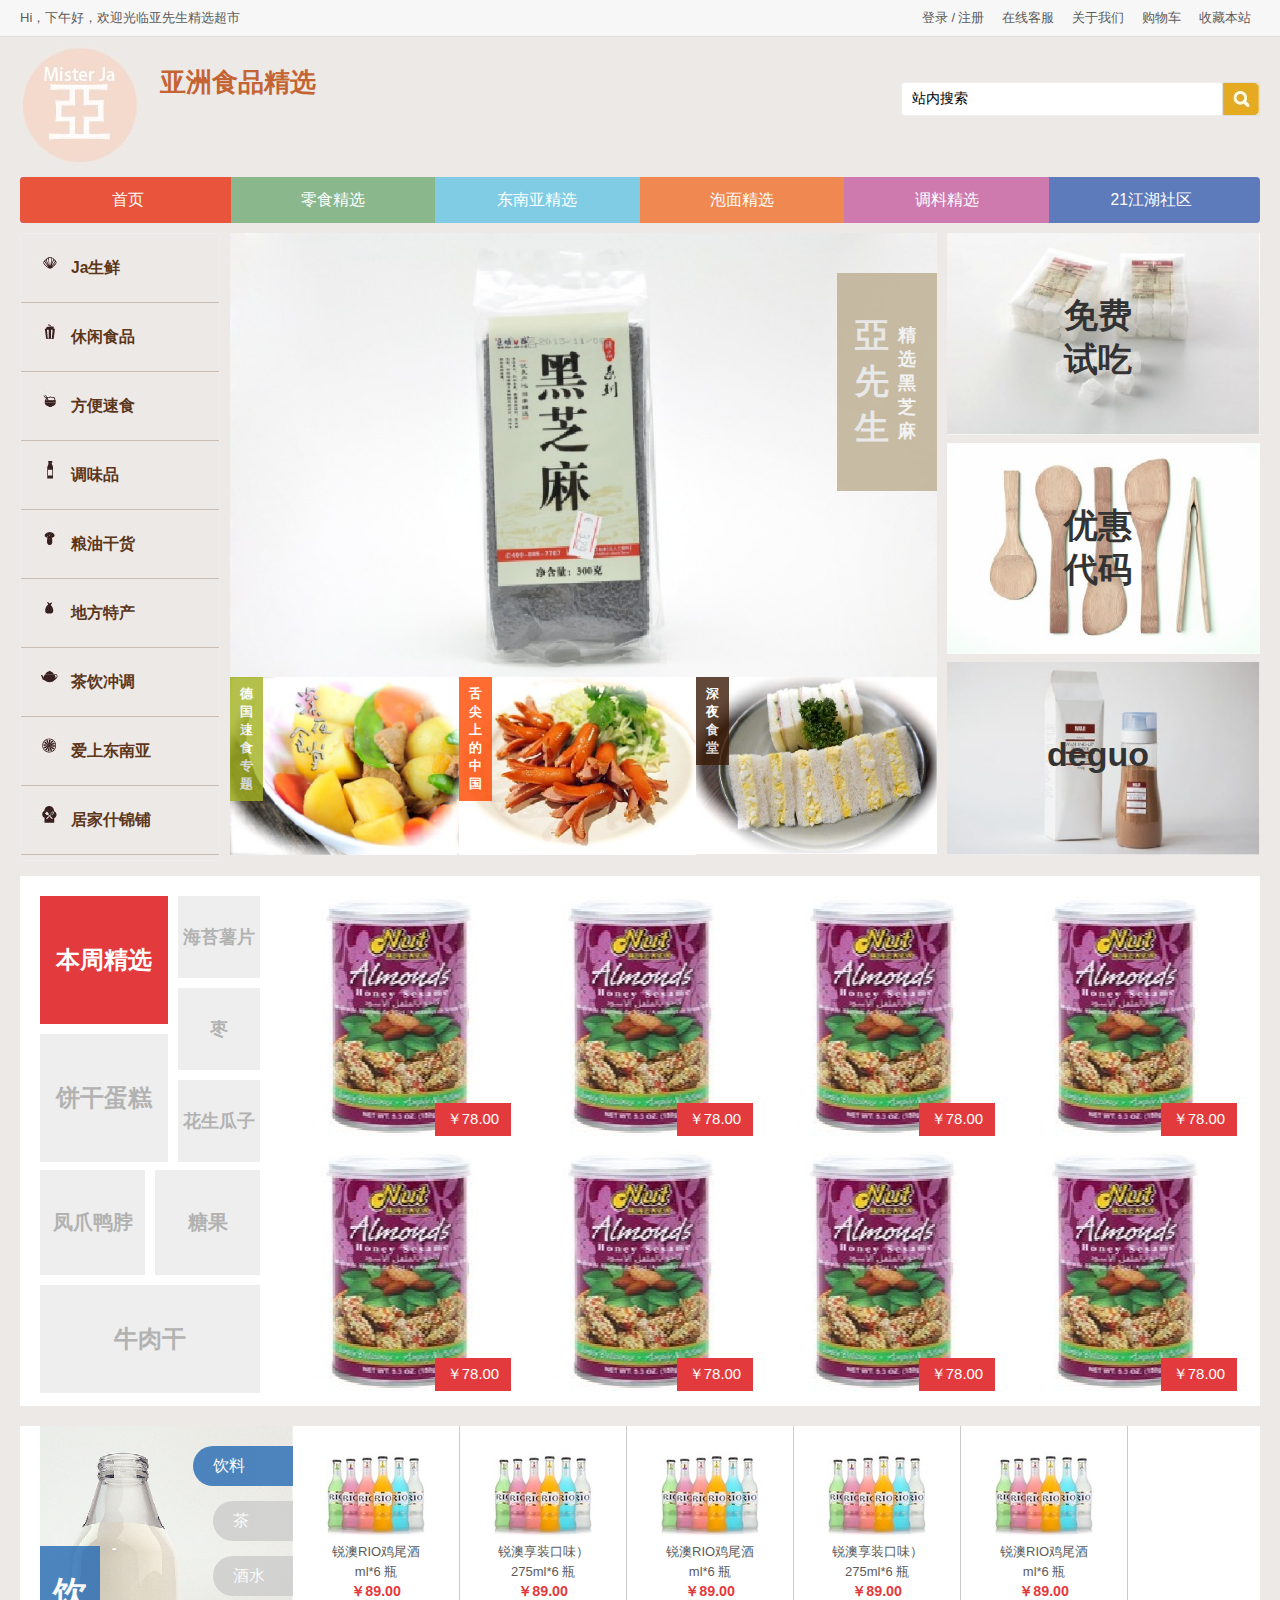
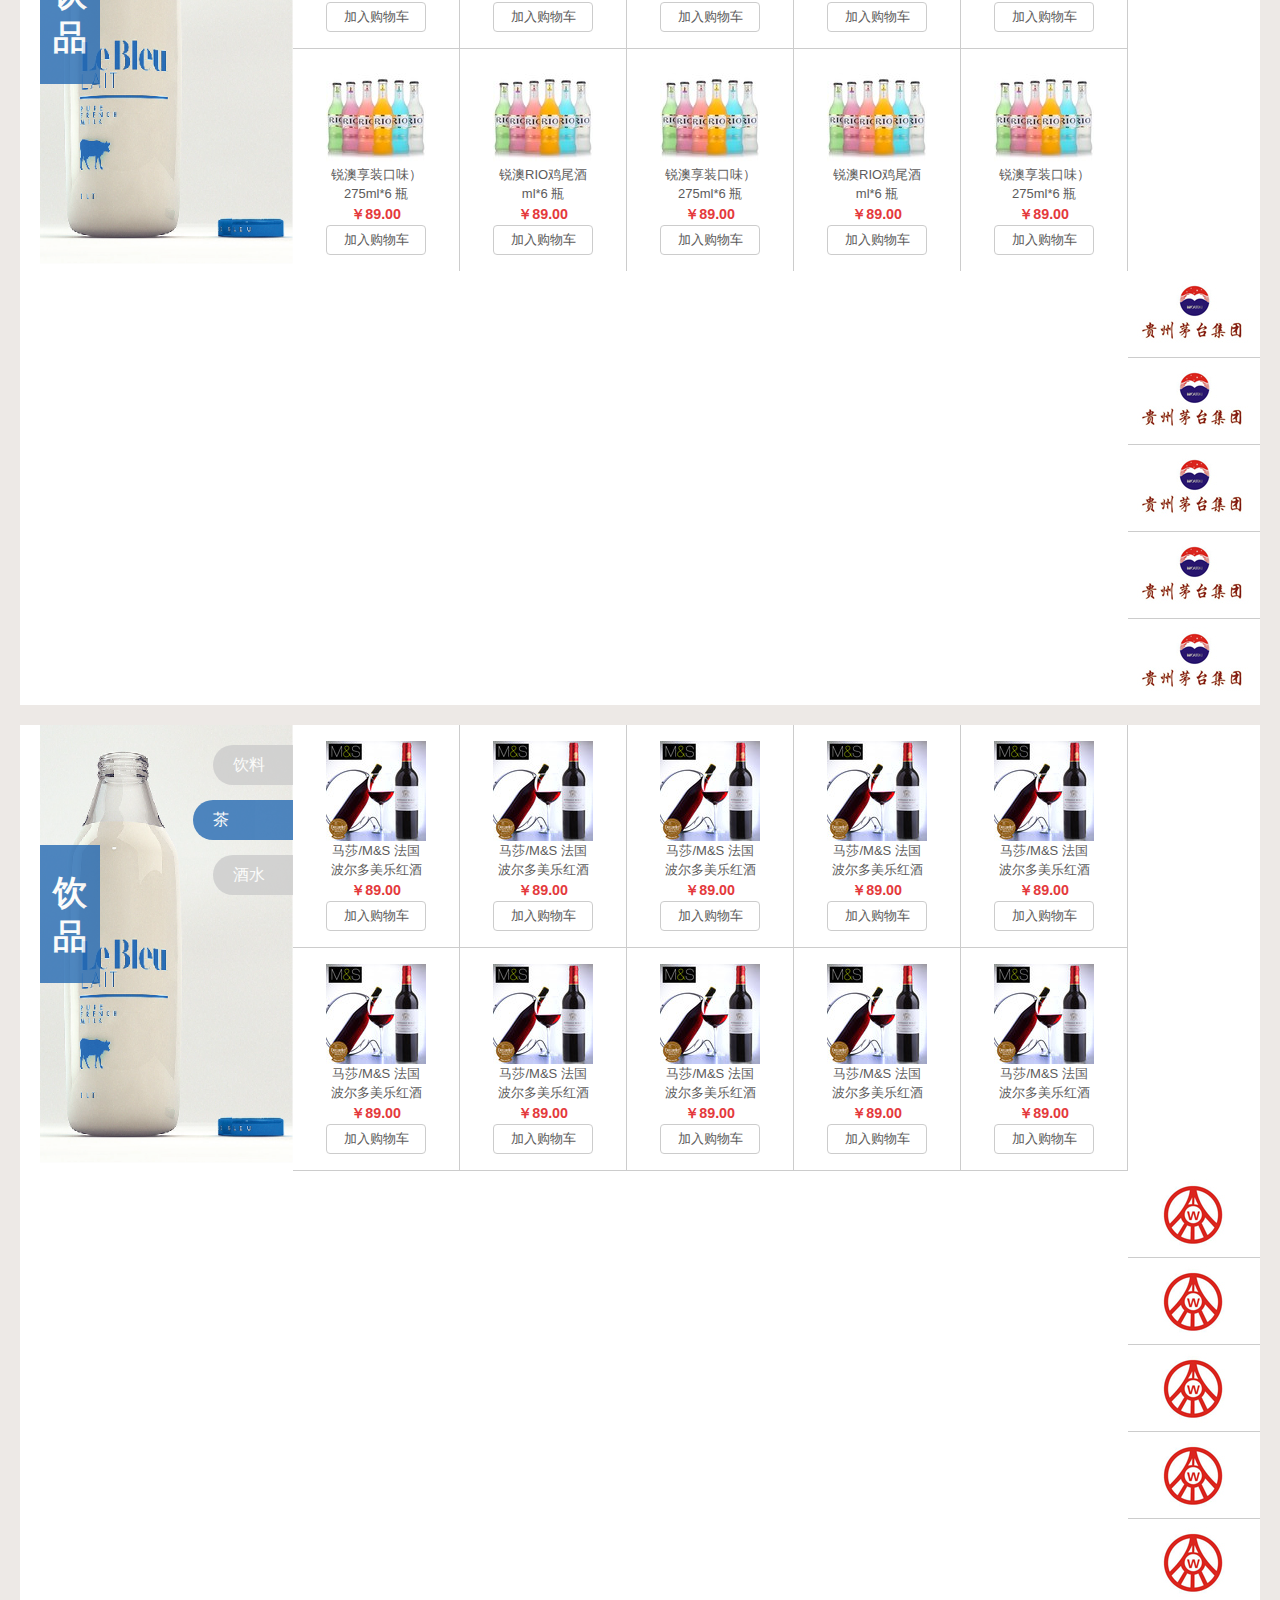
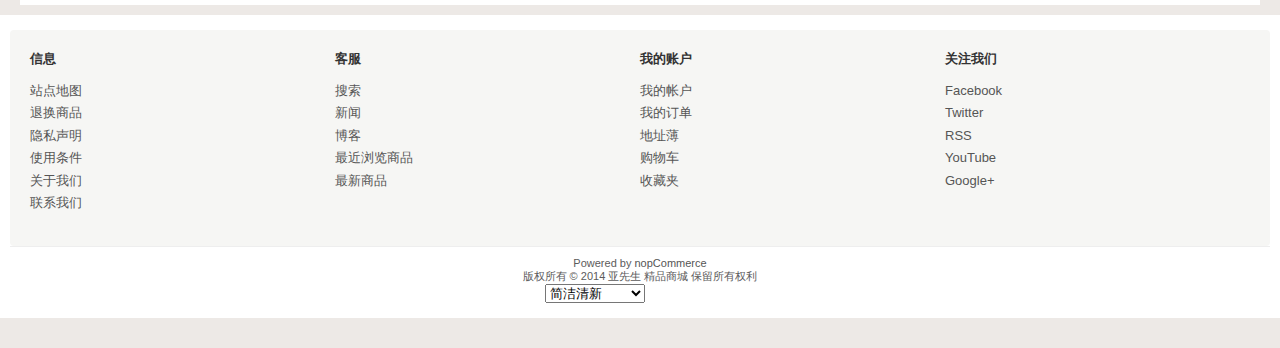
==== commit ecad4b11: "添加底部分类js特效" ====
--- a/index.html
+++ b/index.html
@@ -15,6 +15,18 @@
 	<link href="md/default.css" rel="stylesheet" type="text/css">
 	<link href="md/index.css" rel="stylesheet" type="text/css">
 	<script src="md/sngopg43acbqcfnyxutx2lusw3jtnm47gptcyqgofky1.js"></script>
+    <script src="md/js/jquery-1.10.2.min.js"></script>
+	<script src="md/js/index.js"></script>
+	<script type="application/javascript">
+		$(document).ready(function () {
+			$("#drink-catelog").qmTabs(".bottom-2-content");
+			$("#drink-catelog").qmTabInit(".bottom-2-content", 0);
+			
+			$("#snake-catelog").qmTabs(".bottom-2-content");
+			$("#snake-catelog").qmTabInit(".bottom-2-content", 1);
+		});
+	</script>
+    
 
 	<link rel="shortcut icon" href="http://www.misterja.com:90/favicon.ico">
     <!--Powered by nopCommerce - http://www.nopCommerce.com-->
@@ -538,9 +550,16 @@
                 <div class="clear-space">
                 </div>
             </div> <!-- bottom1 -->
-            <div class="bottom-2">
+            <div id="drink-catelog" class="bottom-2">
             	<div class="bottom-2-left">
                 	<img src="md/img/milk.png">
+                    <h2>饮品</h2>
+                    <ul class="tabs">
+                    	<!--<li><a class="selected">饮料</a></li>-->
+                        <li><a>饮料</a></li>
+                        <li><a>茶</a></li>
+                        <li><a>酒水</a></li>
+                    </ul>
                 </div>
                 <div class="bottom-2-content">
                 	<ul>
@@ -605,17 +624,222 @@
                             <a class="add-cat" href="#">加入购物车</a>
                         </li>
                     </ul>
-                    <div class="bottom-2-right">
-                    	<a href="#"><img src="md/img/maotai.jpg"></a>
-                        <a href="#"><img src="md/img/maotai.jpg"></a>
-                        <a href="#"><img src="md/img/maotai.jpg"></a>
-                        <a href="#"><img src="md/img/maotai.jpg"></a>
-                        <a class="bottm-border-none" href="#"><img src="md/img/maotai.jpg"></a>
-                    </div>
-                </div>
+                    <ul>
+                    	<li>
+                        	<a class="item-img" href="#"><img src="md/img/ms.jpg"></a>
+                            <a class="item-name" href="#">锐澳享装口味）275ml*6 瓶</a>
+                            <span>￥89.00</span>
+                            <a class="add-cat" href="#">加入购物车</a>
+                        </li>
+                    </ul>
+                    <ul>
+                    	<li>
+                        	<a class="item-img" href="#"><img src="md/img/deguo.jpg"></a>
+                            <a class="item-name" href="#">锐澳享装口味）275ml*6 瓶</a>
+                            <span>￥89.00</span>
+                            <a class="add-cat" href="#">加入购物车</a>
+                        </li>
+                    </ul>
+                </div>
+                <div class="bottom-2-right">
+                      <ul>
+                          <li><a href="#"><img src="md/img/maotai.jpg"></a></li>
+                          <li><a href="#"><img src="md/img/maotai.jpg"></a></li>
+                          <li><a href="#"><img src="md/img/maotai.jpg"></a></li>
+                          <li><a href="#"><img src="md/img/maotai.jpg"></a></li>
+                          <li><a class="bottm-border-none" href="#"><img src="md/img/maotai.jpg"></a></li>
+                      </ul>
+                      <ul>
+                          <li><a href="#"><img src="md/img/w.jpg"></a></li>
+                          <li><a href="#"><img src="md/img/w.jpg"></a></li>
+                          <li><a href="#"><img src="md/img/w.jpg"></a></li>
+                          <li><a href="#"><img src="md/img/w.jpg"></a></li>
+                          <li><a class="bottm-border-none" href="#"><img src="md/img/w.jpg"></a></li>
+                      </ul>
+                      <ul>
+                          <li><a href="#"><img src="md/img/luzhou.jpg"></a></li>
+                          <li><a href="#"><img src="md/img/luzhou.jpg"></a></li>
+                          <li><a href="#"><img src="md/img/luzhou.jpg"></a></li>
+                          <li><a href="#"><img src="md/img/luzhou.jpg"></a></li>
+                          <li><a class="bottm-border-none" href="#"><img src="md/img/luzhou.jpg"></a></li>
+                      </ul>
+                 </div>
                 <div class="clear-space">
                 </div>
-            </div>
+            </div> <!-- div id drink-->
+            
+            <div id="snake-catelog" class="bottom-2">
+            	<div class="bottom-2-left">
+                	<img src="md/img/milk.png">
+                    <h2>饮品</h2>
+                    <ul class="tabs">
+                    	<!--<li><a class="selected">饮料</a></li>-->
+                        <li><a>饮料</a></li>
+                        <li><a>茶</a></li>
+                        <li><a>酒水</a></li>
+                    </ul>
+                </div>
+                <div class="bottom-2-content">
+                	<ul>
+                    	<li>
+                        	<a class="item-img" href="#"><img src="md/img/jiwei.jpg"></a>
+                            <a class="item-name" href="#">锐澳RIO鸡尾酒 ml*6 瓶</a>
+                            <span>￥89.00</span>
+                            <a class="add-cat" href="#">加入购物车</a>
+                        </li>
+                        <li>
+                        	<a class="item-img" href="#"><img src="md/img/jiwei.jpg"></a>
+                            <a class="item-name" href="#">锐澳享装口味）275ml*6 瓶</a>
+                            <span>￥89.00</span>
+                            <a class="add-cat" href="#">加入购物车</a>
+                        </li>
+                        <li>
+                        	<a class="item-img" href="#"><img src="md/img/jiwei.jpg"></a>
+                            <a class="item-name" href="#">锐澳RIO鸡尾酒 ml*6 瓶</a>
+                            <span>￥89.00</span>
+                            <a class="add-cat" href="#">加入购物车</a>
+                        </li>
+                        <li>
+                        	<a class="item-img" href="#"><img src="md/img/jiwei.jpg"></a>
+                            <a class="item-name" href="#">锐澳享装口味）275ml*6 瓶</a>
+                            <span>￥89.00</span>
+                            <a class="add-cat" href="#">加入购物车</a>
+                        </li>
+                        <li>
+                        	<a class="item-img" href="#"><img src="md/img/jiwei.jpg"></a>
+                            <a class="item-name" href="#">锐澳RIO鸡尾酒 ml*6 瓶</a>
+                            <span>￥89.00</span>
+                            <a class="add-cat" href="#">加入购物车</a>
+                        </li>
+                        <li class="bottm-border-none">
+                        	<a class="item-img" href="#"><img src="md/img/jiwei.jpg"></a>
+                            <a class="item-name" href="#">锐澳享装口味）275ml*6 瓶</a>
+                            <span>￥89.00</span>
+                            <a class="add-cat" href="#">加入购物车</a>
+                        </li>
+                        <li class="bottm-border-none">
+                        	<a class="item-img" href="#"><img src="md/img/jiwei.jpg"></a>
+                            <a class="item-name" href="#">锐澳RIO鸡尾酒 ml*6 瓶</a>
+                            <span>￥89.00</span>
+                            <a class="add-cat" href="#">加入购物车</a>
+                        </li>
+                        <li class="bottm-border-none">
+                        	<a class="item-img" href="#"><img src="md/img/jiwei.jpg"></a>
+                            <a class="item-name" href="#">锐澳享装口味）275ml*6 瓶</a>
+                            <span>￥89.00</span>
+                            <a class="add-cat" href="#">加入购物车</a>
+                        </li>
+                        <li class="bottm-border-none">
+                        	<a class="item-img" href="#"><img src="md/img/jiwei.jpg"></a>
+                            <a class="item-name" href="#">锐澳RIO鸡尾酒 ml*6 瓶</a>
+                            <span>￥89.00</span>
+                            <a class="add-cat" href="#">加入购物车</a>
+                        </li>
+                        <li class="bottm-border-none">
+                        	<a class="item-img" href="#"><img src="md/img/jiwei.jpg"></a>
+                            <a class="item-name" href="#">锐澳享装口味）275ml*6 瓶</a>
+                            <span>￥89.00</span>
+                            <a class="add-cat" href="#">加入购物车</a>
+                        </li>
+                    </ul>
+                    <ul>
+                    	<li>
+                        	<a class="item-img" href="#"><img src="md/img/ms.jpg"></a>
+                            <a class="item-name" href="#">马莎/M&S 法国波尔多美乐红酒</a>
+                            <span>￥89.00</span>
+                            <a class="add-cat" href="#">加入购物车</a>
+                        </li>
+                        <li>
+                        	<a class="item-img" href="#"><img src="md/img/ms.jpg"></a>
+                            <a class="item-name" href="#">马莎/M&S 法国波尔多美乐红酒</a>
+                            <span>￥89.00</span>
+                            <a class="add-cat" href="#">加入购物车</a>
+                        </li>
+                        <li>
+                        	<a class="item-img" href="#"><img src="md/img/ms.jpg"></a>
+                            <a class="item-name" href="#">马莎/M&S 法国波尔多美乐红酒</a>
+                            <span>￥89.00</span>
+                            <a class="add-cat" href="#">加入购物车</a>
+                        </li>
+                        <li>
+                        	<a class="item-img" href="#"><img src="md/img/ms.jpg"></a>
+                            <a class="item-name" href="#">马莎/M&S 法国波尔多美乐红酒</a>
+                            <span>￥89.00</span>
+                            <a class="add-cat" href="#">加入购物车</a>
+                        </li>
+                        <li>
+                        	<a class="item-img" href="#"><img src="md/img/ms.jpg"></a>
+                            <a class="item-name" href="#">马莎/M&S 法国波尔多美乐红酒</a>
+                            <span>￥89.00</span>
+                            <a class="add-cat" href="#">加入购物车</a>
+                        </li>
+                        <li>
+                        	<a class="item-img" href="#"><img src="md/img/ms.jpg"></a>
+                            <a class="item-name" href="#">马莎/M&S 法国波尔多美乐红酒</a>
+                            <span>￥89.00</span>
+                            <a class="add-cat" href="#">加入购物车</a>
+                        </li>
+                        <li>
+                        	<a class="item-img" href="#"><img src="md/img/ms.jpg"></a>
+                            <a class="item-name" href="#">马莎/M&S 法国波尔多美乐红酒</a>
+                            <span>￥89.00</span>
+                            <a class="add-cat" href="#">加入购物车</a>
+                        </li>
+                        <li>
+                        	<a class="item-img" href="#"><img src="md/img/ms.jpg"></a>
+                            <a class="item-name" href="#">马莎/M&S 法国波尔多美乐红酒</a>
+                            <span>￥89.00</span>
+                            <a class="add-cat" href="#">加入购物车</a>
+                        </li>
+                        <li>
+                        	<a class="item-img" href="#"><img src="md/img/ms.jpg"></a>
+                            <a class="item-name" href="#">马莎/M&S 法国波尔多美乐红酒</a>
+                            <span>￥89.00</span>
+                            <a class="add-cat" href="#">加入购物车</a>
+                        </li>
+                        <li>
+                        	<a class="item-img" href="#"><img src="md/img/ms.jpg"></a>
+                            <a class="item-name" href="#">马莎/M&S 法国波尔多美乐红酒</a>
+                            <span>￥89.00</span>
+                            <a class="add-cat" href="#">加入购物车</a>
+                        </li>
+                    </ul>
+                    <ul>
+                    	<li>
+                        	<a class="item-img" href="#"><img src="md/img/deguo.jpg"></a>
+                            <a class="item-name" href="#">锐澳享装口味）275ml*6 瓶</a>
+                            <span>￥89.00</span>
+                            <a class="add-cat" href="#">加入购物车</a>
+                        </li>
+                    </ul>
+                </div>
+                <div class="bottom-2-right">
+                      <ul>
+                          <li><a href="#"><img src="md/img/maotai.jpg"></a></li>
+                          <li><a href="#"><img src="md/img/maotai.jpg"></a></li>
+                          <li><a href="#"><img src="md/img/maotai.jpg"></a></li>
+                          <li><a href="#"><img src="md/img/maotai.jpg"></a></li>
+                          <li><a class="bottm-border-none" href="#"><img src="md/img/maotai.jpg"></a></li>
+                      </ul>
+                      <ul>
+                          <li><a href="#"><img src="md/img/w.jpg"></a></li>
+                          <li><a href="#"><img src="md/img/w.jpg"></a></li>
+                          <li><a href="#"><img src="md/img/w.jpg"></a></li>
+                          <li><a href="#"><img src="md/img/w.jpg"></a></li>
+                          <li><a class="bottm-border-none" href="#"><img src="md/img/w.jpg"></a></li>
+                      </ul>
+                      <ul>
+                          <li><a href="#"><img src="md/img/luzhou.jpg"></a></li>
+                          <li><a href="#"><img src="md/img/luzhou.jpg"></a></li>
+                          <li><a href="#"><img src="md/img/luzhou.jpg"></a></li>
+                          <li><a href="#"><img src="md/img/luzhou.jpg"></a></li>
+                          <li><a class="bottm-border-none" href="#"><img src="md/img/luzhou.jpg"></a></li>
+                      </ul>
+                 </div>
+                <div class="clear-space">
+                </div>
+            </div> <!--div id snake-->
+            
 		</div> <!-- div class master-wrapper-page -->
 	</div> <!-- div class master-wrapper-content -->
     
@@ -682,6 +906,6 @@
 	</div> <!-- div class footer-->
 	<ul style="display: none;" tabindex="0" id="ui-id-1" class="ui-autocomplete ui-front ui-menu ui-widget ui-widget-content ui-corner-all">
 	</ul>
-
+    
 </body>
 </html>
--- a/md/index.css
+++ b/md/index.css
@@ -121,7 +121,7 @@
 	display:block;
 	width:313px;
 }
-.right-bar h2{
+.right-bar h2, .bottom-2-left h2{
 	position:absolute;
 	top:60px;
 	left:111px;
@@ -247,25 +247,63 @@
 }
 .bottom-2-left{
 	float:left;
+	position:relative;
 }
 .bottom-2-left img{
-	height:445px;
-	display:block;
-	float:left;
+	height:438px;
+	display:block;
+	float:left;
+}
+.bottom-2-left h2{
+	top:120px;
+	left:0px;
+	background-color:#256AB3;
+	color:#fff;
+	width:60px;
+	padding:25px 0px;
+	opacity:0.8;
+}
+.bottom-2-left ul{
+	position:absolute;
+	right:0;
+	top:20px;
+}
+.bottom-2-left ul li{
+	padding-bottom:15px;
+	height:40px;
+	clear:both;
+}
+.bottom-2-left ul li a{
+	display:block;
+	float:right;
+	color:#fff;
+	background-color:#CCC;
+	opacity:0.8;
+	height:40px;
+	line-height:40px;
+	padding:0 20px;
+	font-size:16px;
+	border-radius:20px 0 0 20px;
+	width:40px;
+}
+.bottom-2-left ul li a:hover, .bottom-2-left ul li a.selected{
+	background-color:#256AB3;
+	text-decoration:none;
+	padding-right:40px;
 }
 .bottom-2-content{
-	float:right;
+	float:left;
 }
 .bottom-2-content ul{
 	float:left;
-	width:825px;
+	width:835px;
 	padding:0
 }
 .bottom-2-content ul li{
 	border:1px solid #CCC;
 	border-top:none;
 	border-left:none;
-	padding:17px 32px;
+	padding:16px 33px;
 	float:left;
 	text-align:center;
 }
@@ -296,7 +334,7 @@
 .bottom-2-right a{
 	display:block;
 	width:130px;
-	padding:9px 1px;
+	padding:8px 1px;
 	border-bottom:1px solid #ccc;
 }
 .bottom-2-right img{
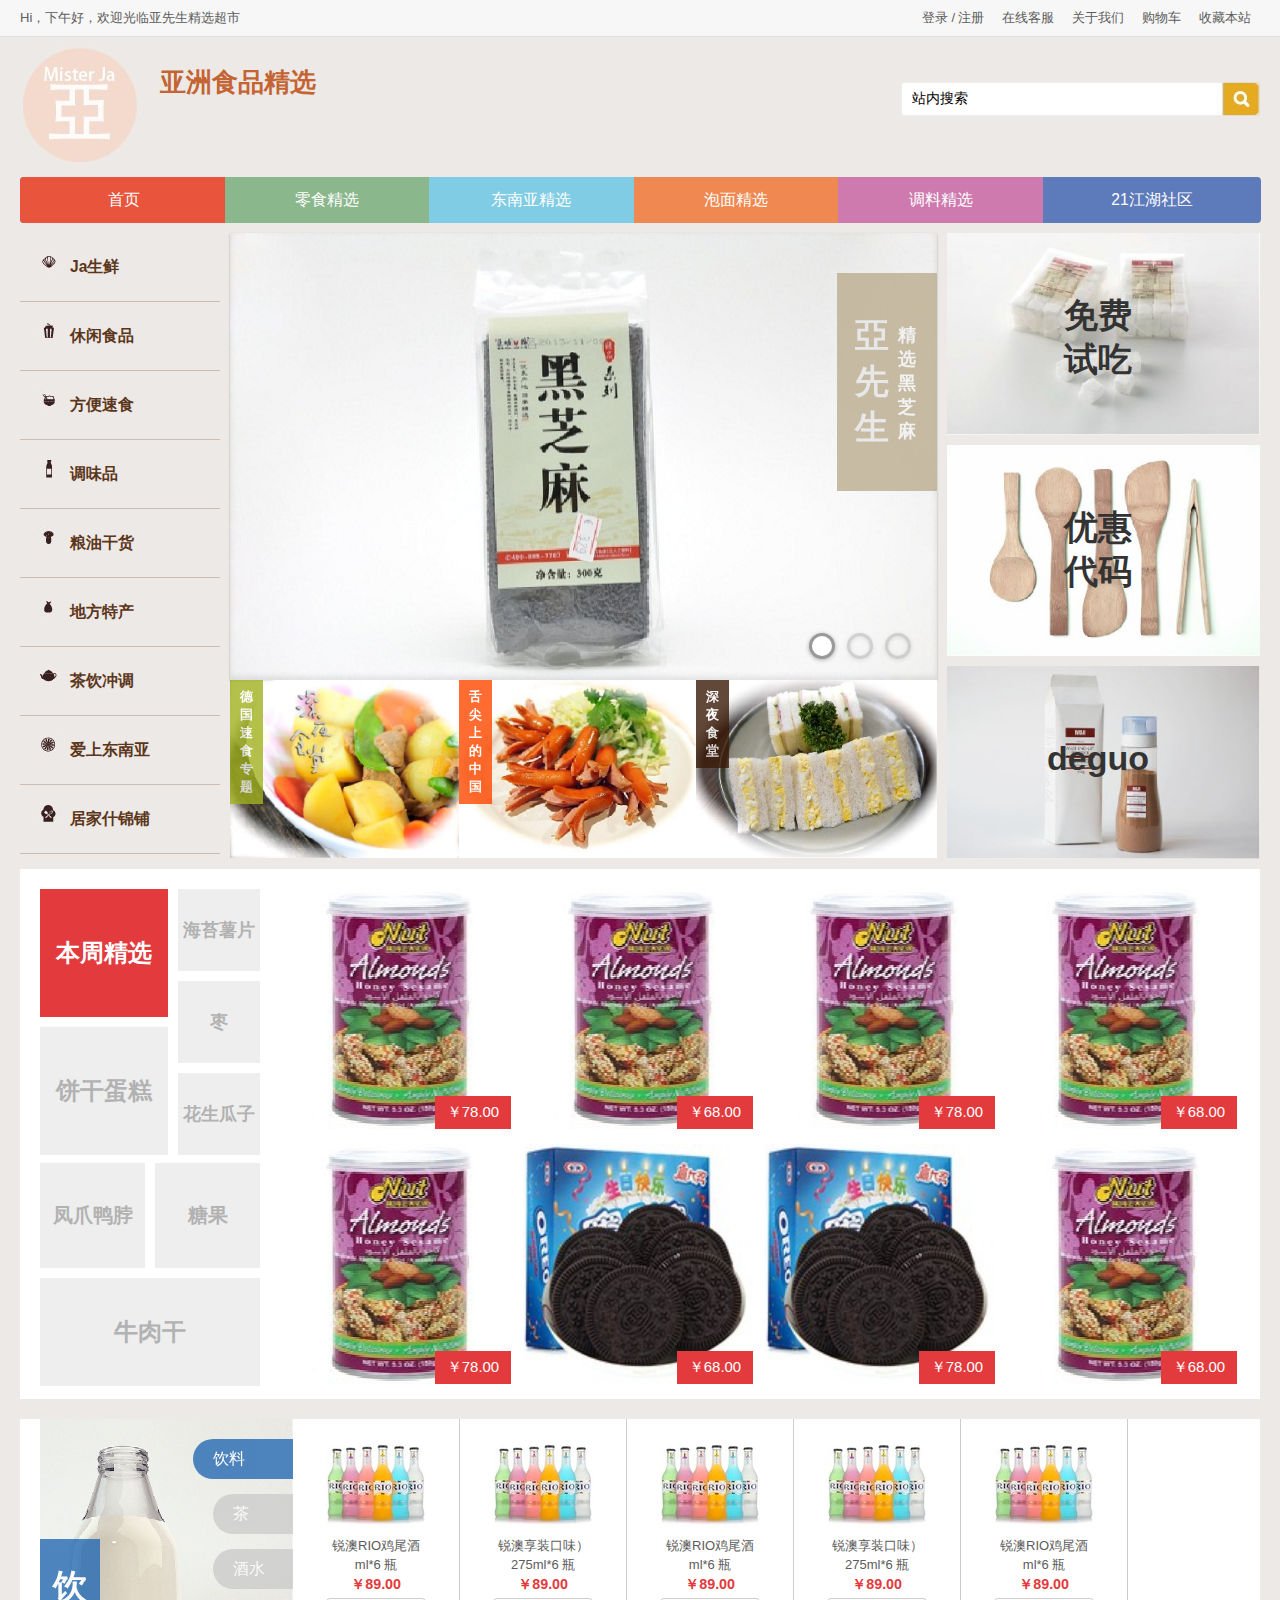
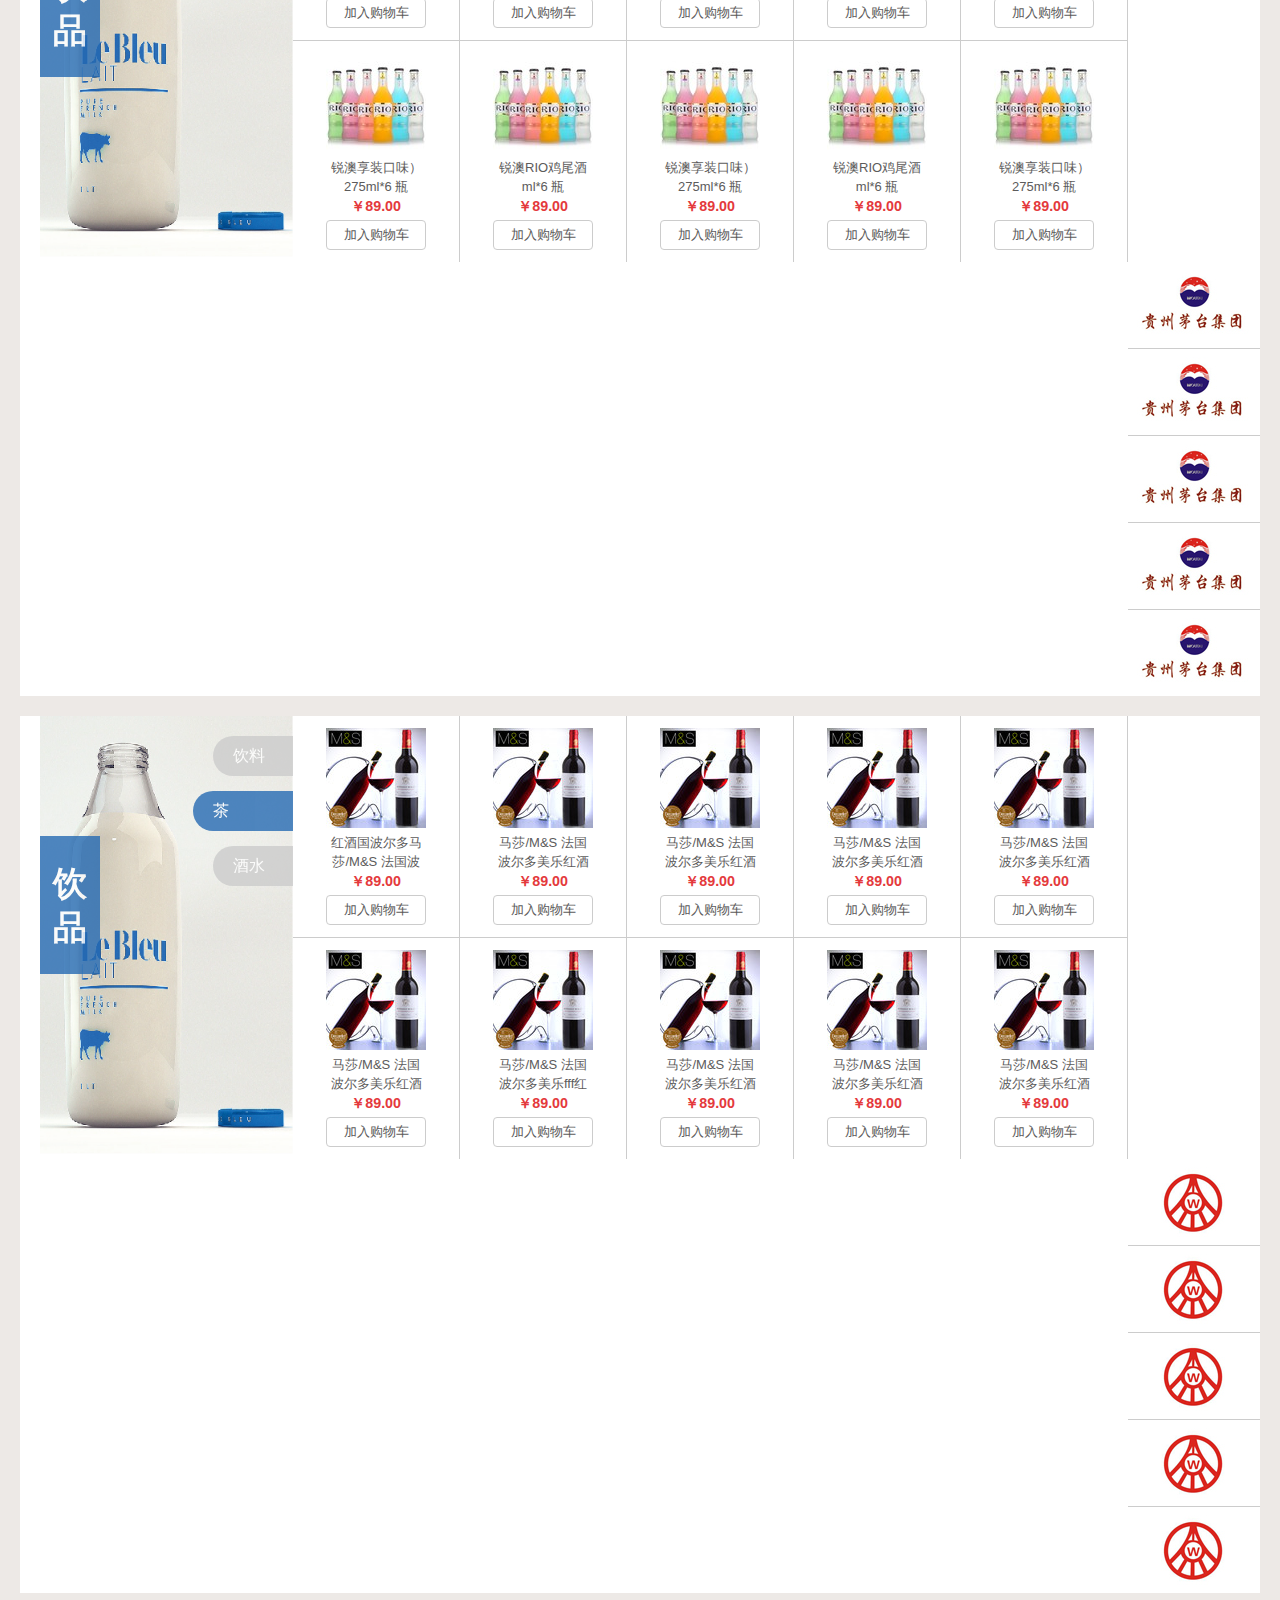
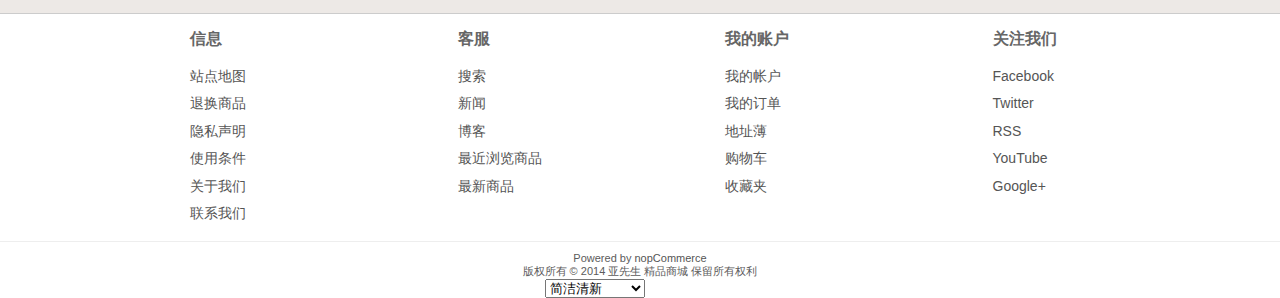
==== commit 058ea09a: "添加首页js特效，修改了footer的样式" ====
--- a/index.html
+++ b/index.html
@@ -16,15 +16,78 @@
 	<link href="md/index.css" rel="stylesheet" type="text/css">
 	<script src="md/sngopg43acbqcfnyxutx2lusw3jtnm47gptcyqgofky1.js"></script>
     <script src="md/js/jquery-1.10.2.min.js"></script>
+    
+    <script src="md/js/jquery.event.move.js"></script>
+	<script src="md/js/jquery.event.swipe.js"></script>
+	<script src="md/js/unslider.min.js"></script>
+    
 	<script src="md/js/index.js"></script>
 	<script type="application/javascript">
 		$(document).ready(function () {
-			$("#drink-catelog").qmTabs(".bottom-2-content");
-			$("#drink-catelog").qmTabInit(".bottom-2-content", 0);
+			$("#chosen-catalog").bm2Tabs(".bottom-1-content");
+			$("#chosen-catalog").bm2TabInit(".bottom-1-content",0);
 			
-			$("#snake-catelog").qmTabs(".bottom-2-content");
-			$("#snake-catelog").qmTabInit(".bottom-2-content", 1);
+			$("#drink-catelog").bm2Tabs(".bottom-2-content");
+			$("#drink-catelog").bm2TabInit(".bottom-2-content",0);
+			
+			$("#snake-catelog").bm2Tabs(".bottom-2-content");
+			$("#snake-catelog").bm2TabInit(".bottom-2-content",1);
+			
+			$(".bottom-1-content > ul > li").itemHovered();
+			
+			if(window.chrome) {
+			   $('.banner li').css('background-size', '100% 100%');
+			 }
+
+			// for image slider
+			 $('.banner').unslider({
+			   //arrows: false,
+			   fluid: true,
+			   dots: true
+			 });
+		
+			 //  Find any element starting with a # in the URL
+			 //  And listen to any click events it fires
+			 $('a[href^="#"]').click(function() {
+			   //  Find the target element
+			   var target = $($(this).attr('href'));
+		
+			   //  And get its position
+			   var pos = target.offset(); // fallback to scrolling to top || {left: 0, top: 0};
+		
+			   //  jQuery will return false if there's no element
+			   //  and your code will throw errors if it tries to do .offset().left;
+			   if(pos) {
+			 //  Scroll the page
+			 $('html, body').animate({
+			   scrollTop: pos.top,
+			   scrollLeft: pos.left
+			 }, 1000);
+			   }
+		
+			   //  Don't let them visit the url, we'll scroll you there
+			   return false;
+			 });
+		
+			 // var GoSquared = {acct: 'GSN-396664-U'};
+			 var unslider = $('.banner').unslider();
+			 $('.unslider-arrow').click(function() {
+			   var fn = this.className.split(' ')[1];
+		
+			   //  Either do unslider.data('unslider').next() or .prev() depending on the className
+			   unslider.data('unslider')[fn]();
+			 });
+		
+			 $('.banner').mouseover(function() {
+			   $('.unslider-arrow').show();
+			 });
+			 $('.banner').mouseout(function() {
+			   $('.unslider-arrow').hide();
+			 });
+			 // end of image slider
+
 		});
+			
 	</script>
     
 
@@ -388,10 +451,29 @@
 					<div class="page home-page">
 						<div class="page-body">
                         	<div class="slider-wrapper">
-                            	<div>
-                                    <a href="#">
+                            	<div class="banner">
+                                	<ul>
+                                        <li style="background-image: url('md/img/a.jpg');">
+                                            <div class="inner">
+                                            	<a href="www.jd.com"></a>
+                                            </div>
+                                        </li>
+                                        <li style="background-image: url('md/img/a.jpg');">
+                                            <div class="inner">
+                                            	<a href="www.baidu.com"></a>
+                                            </div>
+                                        </li>
+                                        <li style="background-image: url('md/img/a.jpg');">
+                                            <div class="inner">
+                                            	<a href="www.qq.com"></a>
+                                            </div>
+                                        </li>
+                                    </ul>
+                                    <a href="#" class="unslider-arrow prev"></a>
+                                    <a href="#" class="unslider-arrow next"></a>
+                                    <!--<a href="#">
                                         <img src="md/img/a.jpg">
-                                    </a>
+                                    </a>-->
                                 </div>
                                 <div class="slider-tip">
                                     <h2>亞先生</h2>
@@ -452,99 +534,165 @@
                 <div class="clear-space">
                 </div>
 			</div> <!-- class master-wrapper-main -->
-            <div class="bottom-1">
-            	<ul class="bottm-1-nav">
+            <div id="chosen-catalog" class="bottom-1">
+            	<ul class="bottm-1-nav tabs">
                 	<li>
-                    	<a href="#" class="rect-128 jingxuan selected">本周精选</a>
+                    	<a class="rect-128 jingxuan">本周精选</a>
                     </li>
                     <li>
-                    	<a href="#" class="rect-128 binggan">饼干蛋糕</a>
+                    	<a  class="rect-128 binggan">饼干蛋糕</a>
                     </li>
                     <li>
-                    	<a href="#" class="rect-82 haitai">海苔薯片</a>
+                    	<a  class="rect-82 haitai">海苔薯片</a>
                     </li>
                     <li>
-                    	<a href="#" class="rect-82 zao">枣</a>
+                    	<a  class="rect-82 zao">枣</a>
                     </li>
                     <li>
-                    	<a href="#" class="rect-82 huasheng">花生瓜子</a>
+                    	<a  class="rect-82 huasheng">花生瓜子</a>
                     </li>
                     <li>
-                    	<a href="#" class="rect-105 fengzhua">凤爪鸭脖</a>
+                    	<a  class="rect-105 fengzhua">凤爪鸭脖</a>
                     </li>
                     <li>
-                    	<a href="#" class="rect-105 tangguo">糖果</a>
+                    	<a  class="rect-105 tangguo">糖果</a>
                     </li>
                     <li>
-                    	<a href="#" class="rect-220x108 niurougan">牛肉干</a>
+                    	<a  class="rect-220x108 niurougan">牛肉干</a>
                     </li>
                 </ul>
                 <div class="bottom-1-content">
                 	<ul>
                     	<li>
-                        	<a href="*">
-                            	<img src="md/img/shupian.jpg">
-                            </a>
-                            <div class="item-price">
-                            	￥78.00
-                           	</div>
-                        </li>
-                    	<li>
-                        	<a href="*">
-                            	<img src="md/img/shupian.jpg">
-                            </a>
-                            <div class="item-price">
-                            	￥78.00
-                           	</div>
-                        </li>
-                        <li>
-                        	<a href="*">
-                            	<img src="md/img/shupian.jpg">
-                            </a>
-                            <div class="item-price">
-                            	￥78.00
-                           	</div>
-                        </li>
-                        <li>
-                        	<a href="*">
-                            	<img src="md/img/shupian.jpg">
-                            </a>
-                            <div class="item-price">
-                            	￥78.00
-                           	</div>
-                        </li>
-                        <li>
-                        	<a href="*">
-                            	<img src="md/img/shupian.jpg">
-                            </a>
-                            <div class="item-price">
-                            	￥78.00
-                           	</div>
-                        </li>
-                        <li>
-                        	<a href="*">
-                            	<img src="md/img/shupian.jpg">
-                            </a>
-                            <div class="item-price">
-                            	￥78.00
-                           	</div>
-                        </li>
-                        <li>
-                        	<a href="*">
-                            	<img src="md/img/shupian.jpg">
-                            </a>
-                            <div class="item-price">
-                            	￥78.00
-                           	</div>
-                        </li>
-                        <li>
-                        	<a href="*">
-                            	<img src="md/img/shupian.jpg">
-                            </a>
-                            <div class="item-price">
-                            	￥78.00
-                           	</div>
-                        </li>
+                        	<div class="item-image"><a><img src="md/img/shupian.jpg"></a></div>
+                            <div class="item-price">￥78.00</div>
+                            <div class="item-ext">
+                                <a class="item-info" href="http://item.jd.com/600710.html" title="新疆特产  味正品新疆和田大枣箱装2000g" target="_blank">新疆特产  味正品新疆和田大枣箱装2000g</a>
+                                <a class="btn-addCart">加入购物车</a>
+                            </div>
+                     	</li>
+                    	<li>
+                        	<div class="item-image"><a><img src="md/img/shupian.jpg"></a></div>
+                            <div class="item-price">￥68.00</div>
+                            <div class="item-ext">
+                                <a class="item-info" href="http://item.jd.com/600710.html" title="奥利奥2000g" target="_blank">新疆特产  味正品新疆和田大枣箱装2000g</a>
+                                <a class="btn-addCart">加入购物车</a>
+                            </div>
+                       	</li>
+                       	<li>
+                        	<div class="item-image"><a><img src="md/img/shupian.jpg"></a></div>
+                            <div class="item-price">￥78.00</div>
+                            <div class="item-ext">
+                                <a class="item-info" href="http://item.jd.com/600710.html" title="新疆特产  味正品新疆和田大枣箱装2000g" target="_blank">新疆特产  味正品新疆和田大枣箱装2000g</a>
+                                <a class="btn-addCart">加入购物车</a>
+                            </div>
+                     	</li>
+                    	<li>
+                        	<div class="item-image"><a><img src="md/img/shupian.jpg"></a></div>
+                            <div class="item-price">￥68.00</div>
+                            <div class="item-ext">
+                                <a class="item-info" href="http://item.jd.com/600710.html" title="新疆特产  味正品新疆和田大枣箱装2000g" target="_blank">新疆特产  味正品新疆和田大枣箱装2000g</a>
+                                <a class="btn-addCart">加入购物车</a>
+                            </div>
+                       	</li>
+                        <li>
+                        	<div class="item-image"><a><img src="md/img/shupian.jpg"></a></div>
+                            <div class="item-price">￥78.00</div>
+                            <div class="item-ext">
+                                <a class="item-info" href="http://item.jd.com/600710.html" title="新疆特产  味正品新疆和田大枣箱装2000g" target="_blank">新疆特产  味正品新疆和田大枣箱装2000g</a>
+                                <a class="btn-addCart">加入购物车</a>
+                            </div>
+                     	</li>
+                    	<li>
+                        	<div class="item-image"><a><img src="md/img/aoliao.jpg"></a></div>
+                            <div class="item-price">￥68.00</div>
+                            <div class="item-ext">
+                                <a class="item-info" href="http://item.jd.com/600710.html" title="新疆特产  味正品新疆和田大枣箱装2000g" target="_blank">新疆特产  味正品新疆和田大枣箱装2000g</a>
+                                <a class="btn-addCart">加入购物车</a>
+                            </div>
+                       	</li>
+                        <li>
+                        	<div class="item-image"><a><img src="md/img/aoliao.jpg"></a></div>
+                            <div class="item-price">￥78.00</div>
+                            <div class="item-ext">
+                                <a class="item-info" href="http://item.jd.com/600710.html" title="新疆特产  味正品新疆和田大枣箱装2000g" target="_blank">新疆特产  味正品新疆和田大枣箱装2000g</a>
+                                <a class="btn-addCart">加入购物车</a>
+                            </div>
+                     	</li>
+                    	<li>
+                        	<div class="item-image"><a><img src="md/img/shupian.jpg"></a></div>
+                            <div class="item-price">￥68.00</div>
+                            <div class="item-ext">
+                                <a class="item-info" href="http://item.jd.com/600710.html" title="新疆特产  味正品新疆和田大枣箱装2000g" target="_blank">新疆特产  味正品新疆和田大枣箱装2000g</a>
+                                <a class="btn-addCart">加入购物车</a>
+                            </div>
+                       	</li>
+                    </ul>
+                    <ul>
+                    	<li>
+                        	<div class="item-image"><a><img src="md/img/aoliao.jpg"></a></div>
+                            <div class="item-price">￥68.00</div>
+                            <div class="item-ext">
+                                <a class="item-info" href="http://item.jd.com/600710.html" title="奥利奥1000g" target="_blank">奥利奥1000g</a>
+                                <a class="btn-addCart">加入购物车</a>
+                            </div>
+                       	</li>
+                        <li>
+                        	<div class="item-image"><a><img src="md/img/aoliao.jpg"></a></div>
+                            <div class="item-price">￥68.00</div>
+                            <div class="item-ext">
+                                <a class="item-info" href="http://item.jd.com/600710.html" title="新疆特产  味正品新疆和田大枣箱装2000g" target="_blank">新疆特产  味正品新疆和田大枣箱装2000g</a>
+                                <a class="btn-addCart">加入购物车</a>
+                            </div>
+                       	</li>
+                        <li>
+                        	<div class="item-image"><a><img src="md/img/aoliao.jpg"></a></div>
+                            <div class="item-price">￥68.00</div>
+                            <div class="item-ext">
+                                <a class="item-info" href="http://item.jd.com/600710.html" title="新疆特产  味正品新疆和田大枣箱装2000g" target="_blank">新疆特产  味正品新疆和田大枣箱装2000g</a>
+                                <a class="btn-addCart">加入购物车</a>
+                            </div>
+                       	</li>
+                        <li>
+                        	<div class="item-image"><a><img src="md/img/aoliao.jpg"></a></div>
+                            <div class="item-price">￥68.00</div>
+                            <div class="item-ext">
+                                <a class="item-info" href="http://item.jd.com/600710.html" title="新疆特产  味正品新疆和田大枣箱装2000g" target="_blank">新疆特产  味正品新疆和田大枣箱装2000g</a>
+                                <a class="btn-addCart">加入购物车</a>
+                            </div>
+                       	</li>
+                        <li>
+                        	<div class="item-image"><a><img src="md/img/aoliao.jpg"></a></div>
+                            <div class="item-price">￥68.00</div>
+                            <div class="item-ext">
+                                <a class="item-info" href="http://item.jd.com/600710.html" title="新疆特产  味正品新疆和田大枣箱装2000g" target="_blank">新疆特产  味正品新疆和田大枣箱装2000g</a>
+                                <a class="btn-addCart">加入购物车</a>
+                            </div>
+                       	</li>
+                        <li>
+                        	<div class="item-image"><a><img src="md/img/aoliao.jpg"></a></div>
+                            <div class="item-price">￥68.00</div>
+                            <div class="item-ext">
+                                <a class="item-info" href="http://item.jd.com/600710.html" title="新疆特产  味正品新疆和田大枣箱装2000g" target="_blank">新疆特产  味正品新疆和田大枣箱装2000g</a>
+                                <a class="btn-addCart">加入购物车</a>
+                            </div>
+                       	</li>
+                        <li>
+                        	<div class="item-image"><a><img src="md/img/aoliao.jpg"></a></div>
+                            <div class="item-price">￥68.00</div>
+                            <div class="item-ext">
+                                <a class="item-info" href="http://item.jd.com/600710.html" title="新疆特产  味正品新疆和田大枣箱装2000g" target="_blank">新疆特产  味正品新疆和田大枣箱装2000g</a>
+                                <a class="btn-addCart">加入购物车</a>
+                            </div>
+                       	</li>
+                        <li>
+                        	<div class="item-image"><a><img src="md/img/aoliao.jpg"></a></div>
+                            <div class="item-price">￥68.00</div>
+                            <div class="item-ext">
+                                <a class="item-info" href="http://item.jd.com/600710.html" title="新疆特产  味正品新疆和田大枣箱装2000g" target="_blank">新疆特产  味正品新疆和田大枣箱装2000g</a>
+                                <a class="btn-addCart">加入购物车</a>
+                            </div>
+                       	</li>
                     </ul>
                 </div>
                 <div class="clear-space">
@@ -745,7 +893,7 @@
                     <ul>
                     	<li>
                         	<a class="item-img" href="#"><img src="md/img/ms.jpg"></a>
-                            <a class="item-name" href="#">马莎/M&S 法国波尔多美乐红酒</a>
+                            <a class="item-name" href="#">红酒国波尔多马莎/M&S 法国波尔多美乐红酒国波尔多美乐</a>
                             <span>￥89.00</span>
                             <a class="add-cat" href="#">加入购物车</a>
                         </li>
@@ -773,31 +921,31 @@
                             <span>￥89.00</span>
                             <a class="add-cat" href="#">加入购物车</a>
                         </li>
-                        <li>
+                        <li class="bottm-border-none">
                         	<a class="item-img" href="#"><img src="md/img/ms.jpg"></a>
                             <a class="item-name" href="#">马莎/M&S 法国波尔多美乐红酒</a>
                             <span>￥89.00</span>
                             <a class="add-cat" href="#">加入购物车</a>
                         </li>
-                        <li>
+                        <li class="bottm-border-none">
+                        	<a class="item-img" href="#"><img src="md/img/ms.jpg"></a>
+                            <a class="item-name" href="#">马莎/M&S 法国波尔多美乐fff红酒</a>
+                            <span>￥89.00</span>
+                            <a class="add-cat" href="#">加入购物车</a>
+                        </li>
+                        <li class="bottm-border-none">
                         	<a class="item-img" href="#"><img src="md/img/ms.jpg"></a>
                             <a class="item-name" href="#">马莎/M&S 法国波尔多美乐红酒</a>
                             <span>￥89.00</span>
                             <a class="add-cat" href="#">加入购物车</a>
                         </li>
-                        <li>
+                        <li class="bottm-border-none">
                         	<a class="item-img" href="#"><img src="md/img/ms.jpg"></a>
                             <a class="item-name" href="#">马莎/M&S 法国波尔多美乐红酒</a>
                             <span>￥89.00</span>
                             <a class="add-cat" href="#">加入购物车</a>
                         </li>
-                        <li>
-                        	<a class="item-img" href="#"><img src="md/img/ms.jpg"></a>
-                            <a class="item-name" href="#">马莎/M&S 法国波尔多美乐红酒</a>
-                            <span>￥89.00</span>
-                            <a class="add-cat" href="#">加入购物车</a>
-                        </li>
-                        <li>
+                        <li class="bottm-border-none">
                         	<a class="item-img" href="#"><img src="md/img/ms.jpg"></a>
                             <a class="item-name" href="#">马莎/M&S 法国波尔多美乐红酒</a>
                             <span>￥89.00</span>
--- a/md/styles.css
+++ b/md/styles.css
@@ -193,8 +193,9 @@
 .header-menu .top-menu-triangle{background:url(images/top-menu-triangle.png) no-repeat;margin-top:-9px;margin-left:10px;width:10px;height:5px;position:absolute;z-index:10;display:none;}
 .header-menu .top-menu-triangle.active{display:block;}
 
-.li-index{
-	padding-left:6px;
+.li-index a{
+	display:block;
+	padding-left:4px;
 	background-color:#E8553C;
 	border-radius:4px 0 0 4px;
 	-o-border-radius:4px 0 0 4px;
@@ -204,10 +205,6 @@
 	-webkit-border-radius:4px 0 0 4px;
 	-moz-border-radius:4px 0 0 4px;
 }
-.li-index a{
-	
-	background-color:#E8553C;
-}
 .li-snake a{
 	background-color:#8BB78D;
 }
@@ -222,6 +219,15 @@
 }
 .li-jianghu a{
 	background-color:#5D7ABB;
+	width:210px;
+	padding:0 4px;
+	border-radius:0 4px 4px 0;
+	-o-border-radius:0 4px 4px 0;
+	-icab-border-radius:0 4px 4px 0;
+	-khtml-border-radius:0 4px 4px 0;
+	-moz-border-radius:0 4px 4px 0;
+	-webkit-border-radius:0 4px 4px 0;
+	-moz-border-radius:0 4px 4px 0;
 }
 
 /* mobile top menu*/
@@ -281,7 +287,14 @@
 .ui-autocomplete .ui-menu-item a{text-align:left !important;}
 
 /* FOOTER */
-.footer{/*border-top: 2px solid #666666;*/clear:both;height:auto;margin:10px 0 30px;padding:15px 10px;background:none repeat scroll 0 0 #FFFFFF;}
+.footer{
+	border-top: 1px solid #CCC;
+	clear:both;
+	height:auto;
+	margin:20px 0 0 0;
+	padding:0;
+	background:none repeat scroll 0 0 #FFFFFF;
+}
 .footer a{text-decoration:none;color:#555555;}
 .footer-tax-shipping{font-size:11px;}
 .footer-tax-shipping a{text-decoration:underline;}
@@ -290,13 +303,46 @@
 .footer-store-theme{margin:0 100px 0 10px;font-size:11px;}
 .store-theme-list{background:#e3e3e3;border:solid 1px #3a3a3a;}
 .change-device{clear:both;text-align:right;}
-.footer-menu-wrapper{zoom:1;padding:20px;overflow:auto;background:none repeat scroll 0 0 #F6F6F4;border-radius:4px;-o-border-radius:4px;-icab-border-radius:4px;-khtml-border-radius:4px;-moz-border-radius:4px;-webkit-border-radius:4px;-moz-border-radius:4px;}
+.footer-menu-wrapper{
+	zoom:1;
+	padding:0 0 0 170px;
+	width:1070px;  /* 1240 - 170 = 1070*/
+	overflow:auto;
+	/*background:none repeat scroll 0 0 #F6F6F4;*/
+	border-radius:4px;
+	-o-border-radius:4px;
+	-icab-border-radius:4px;
+	-khtml-border-radius:4px;
+	-moz-border-radius:4px;
+	-webkit-border-radius:4px;
+	-moz-border-radius:4px;
+	margin:0 auto;
+}
 .footer-menu-wrapper:after{content:".";display:block;clear:both;height:0;font-size:0;line-height:0;visibility:hidden;}
-.footer-menu-wrapper .column{float:left;text-align:left;width:25%;}
-.footer-menu-wrapper .column h3{font-size:13px;color:#333;text-transform:uppercase;font-weight:700;}
+.footer-menu-wrapper .column{
+	float:left;
+	text-align:left;
+	width:25%;
+}
+.footer-menu-wrapper .column h3{
+	font-size:16px;
+	color:#666;
+	text-transform:uppercase;
+	font-weight:700;
+	padding-top:15px;
+}
 .footer-menu-wrapper .column ul{margin:13px 0;padding:0;list-style:none outside none;}
-.footer-menu-wrapper .column ul li{line-height:150%;margin-bottom:3px;}
-
+.footer-menu-wrapper .column ul li{
+	line-height:150%;
+}
+.footer-menu-wrapper .column ul li a{
+	display:block;
+	padding:4px 0;
+	font-size:14px;
+}
+.footer-menu-wrapper .column ul li a:hover{
+	color: #B80709;
+}
 
 
 /* MISC. CLASSES */
@@ -422,7 +468,6 @@
 
 
 /* NAVIGATIONS */
-.block{margin-bottom:15px;padding-bottom:5px;padding-left:0;}
 .block .title{font-size:12px;letter-spacing:1px;text-align:left;padding:9px 7px;text-transform:uppercase;color:#333;border-radius:5px 5px 0px 0px;margin:0;background:none repeat scroll 0 0 #F6F6F4;}
 .block .title strong{font-weight:700;}
 /*.block .listbox{
@@ -543,7 +588,12 @@
 	border:1px solid #eee;
 	border-radius:4px;
 	-o-border-radius:4px;-icab-border-radius:4px;-khtml-border-radius:4px;-moz-border-radius:4px;-webkit-border-radius:4px;-moz-border-radius:4px;}
-
+.block{
+	margin-bottom:0px;
+	padding-left:0;
+	border:none;
+	border-radius:0;
+	}
 
 /* MINI-SHOPPING CART */
 .flyout-cart{display:none;position:absolute;float:left;top:27px;right:0px;width:300px;min-height:50px;z-index:99999;}
--- a/md/index.css
+++ b/md/index.css
@@ -33,10 +33,10 @@
 .slider-wrapper{
 	position:relative;
 }
-.slider-wrapper a img{
+/*.slider-wrapper a img{
 	width:707px;
 	display:block;
-}
+}*/
 .slider-wrapper .slider-tip{
 	position:absolute;
 	top:40px;
@@ -46,6 +46,134 @@
 	padding:40px 15px;
 	opacity:0.8;
 }
+
+.banner {
+	position: relative;
+	width: 707px;
+	overflow: auto;
+
+	font-size: 18px;
+	line-height: 24px;
+	text-align: center;
+
+	color: rgba(255,255,255,.6);
+	text-shadow: 0 0 1px rgba(0,0,0,.05), 0 1px 2px rgba(0,0,0,.3);
+
+	background: #5b4d3d;
+	box-shadow: 0 1px 2px rgba(0,0,0,.25);
+}
+.banner ul {
+	list-style: none;
+	width: 300%;
+}
+.banner ul li {
+	display: block;
+	float: left;
+	width: 33%;
+	min-height: 447px;
+
+	-o-background-size: 100% 100%;
+	-ms-background-size: 100% 100%;
+	-moz-background-size: 100% 100%;
+	-webkit-background-size: 100% 100%;
+	background-size: 100% 100%;
+
+	box-shadow: inset 0 -3px 6px rgba(0,0,0,.1);
+}
+
+	/*.banner .inner {
+		padding: 160px 0 110px;
+	}*/
+	
+	.banner .inner a{
+		display:block;
+		width:100%;
+		height:447px;
+	}
+
+	.banner h1, .banner h2 {
+		font-size: 40px;
+		line-height: 52px;
+
+		color: #fff;
+	}
+
+	.banner .btn {
+		display: inline-block;
+		margin: 25px 0 0;
+		padding: 9px 22px 7px;
+		clear: both;
+
+		color: #fff;
+		font-size: 12px;
+		font-weight: bold;
+		text-transform: uppercase;
+		text-decoration: none;
+
+		border: 2px solid rgba(255,255,255,.4);
+		border-radius: 5px;
+	}
+		.banner .btn:hover {
+			background: rgba(255,255,255,.05);
+		}
+		.banner .btn:active {
+			-webkit-filter: drop-shadow(0 -1px 2px rgba(0,0,0,.5));
+			-moz-filter: drop-shadow(0 -1px 2px rgba(0,0,0,.5));
+			-ms-filter: drop-shadow(0 -1px 2px rgba(0,0,0,.5));
+			-o-filter: drop-shadow(0 -1px 2px rgba(0,0,0,.5));
+			filter: drop-shadow(0 -1px 2px rgba(0,0,0,.5));
+		}
+
+	.banner .btn, .banner .dot {
+		-webkit-filter: drop-shadow(0 1px 2px rgba(0,0,0,.3));
+		-moz-filter: drop-shadow(0 1px 2px rgba(0,0,0,.3));
+		-ms-filter: drop-shadow(0 1px 2px rgba(0,0,0,.3));
+		-o-filter: drop-shadow(0 1px 2px rgba(0,0,0,.3));
+		filter: drop-shadow(0 1px 2px rgba(0,0,0,.3));
+	}
+
+	.banner .dots {
+		position: absolute;
+		/*left: 0;*/
+		right: 20px;
+		bottom: 20px;
+	}
+		.banner .dots li {
+			display: inline-block;
+			width: 20px;
+			height: 20px;
+			margin: 0 6px;
+
+			text-indent: -999em;
+
+			border: 3px solid #999;
+			
+			border-radius: 20px;
+
+			cursor: pointer;
+			opacity: .4;
+
+			-webkit-transition: background .5s, opacity .5s;
+			-moz-transition: background .5s, opacity .5s;
+			transition: background .5s, opacity .5s;
+		}
+			.banner .dots li.active {
+				background: #fff;
+				opacity: 1;
+			}
+
+	.banner .arrows {
+		position: absolute;
+		bottom: 20px;
+		right: 20px;
+		color: #fff;
+	}
+		.banner .arrow {
+			display: inline;
+			padding-left: 10px;
+			cursor: pointer;
+		}
+
 .slider-tip h2, .slider-tip h3{
 	float:left;
 	text-align:center;
@@ -115,7 +243,7 @@
 }
 .right-bar div{
 	position:relative;
-	margin-bottom:8px;
+	margin-bottom:10px;
 }
 .right-bar img{
 	display:block;
@@ -226,10 +354,29 @@
 	text-align:center;
 	position:relative;
 }
-.bottom-1-content li img{
+.bottom-1-content li .item-image{
+	position:absolute;
+	left:0;
+	top:0;
+	display:block;
 	width:230px;
 	height:240px;
-}
+	overflow:hidden;
+	-webkit-transition: all .4s;
+	-moz-transition: all .4s;
+	-o-transition: all .4s;
+	-ms-transition: all .4s;
+	transition: all .4s;
+}
+.bottom-1-content li .item-image img{
+	position:absolute;
+	left:0;
+	top:0;
+	display:block;
+	width:230px;
+	height:240px;
+}
+
 .bottom-1-content li .item-price{
 	position:absolute;
 	bottom:0;
@@ -241,6 +388,55 @@
 	font-size:115%;
 	font-family:Arial,Verdana;
 }
+.bottom-1-content li .item-ext{
+	position:absolute;
+	bottom:0;
+	left:0;
+	background-color:#2c3f52;
+	padding-bottom:10px;
+	width:100%;
+	visibility:hidden;
+	-webkit-transform:perspective(300px) rotateX(-90deg);
+	-webkit-transform-origin:50% 100%;
+	-webkit-transition:all .35s;
+	-moz-transform:perspective(300px) rotateX(-90deg);
+	-moz-transform-origin:50% 100%;
+	-moz-transition:all .35s;
+	transform:perspective(300px) rotateX(-90deg);
+	transform-origin:50% 100%;
+	transition:all .35s;
+}
+.bottom-1-content li .item-ext a.item-info{
+	display:block;
+	height:20px;
+	line-height:20px;
+	margin:6px 15px;
+	overflow:hidden;
+	color:#FFF;
+}
+.bottom-1-content li .item-ext a.btn-addCart{
+	width:100px;
+	display:block;
+	padding:6px 0px;
+	margin:0 auto;
+	border:1px solid #CCC;
+	border-radius: 4px;
+	background-color:#FFF;
+}
+.bottom-1-content li.hovered .item-image img{
+	top:-70px;
+}
+.bottom-1-content li.hovered .item-price{
+	bottom:70px;
+}
+.bottom-1-content li.hovered .item-ext {
+  visibility:visible;
+  text-align:center;
+  -webkit-transform:perspective(300px) rotateX(0deg);
+  -moz-transform:perspective(300px) rotateX(0deg);
+  transform:perspective(300px) rotateX(0deg);
+}
+
 .bottom-2{
 	margin-top:20px;
 	padding:0 0 0 20px;
@@ -303,7 +499,7 @@
 	border:1px solid #CCC;
 	border-top:none;
 	border-left:none;
-	padding:16px 33px;
+	padding:12px 33px;
 	float:left;
 	text-align:center;
 }
@@ -317,11 +513,17 @@
 	display:block;
 	line-height:150%;
 	padding:0px;
+}
+.bottom-2-content ul a.item-name{
+	height:35px;
+	padding-top:5px;
+	overflow:hidden;
 }
 .bottom-2-content ul span{
 	font-size:110%;
 	color:#E4393C;
 	font-weight:bold;
+	padding:3px 0;
 }
 .bottom-2-content ul a.add-cat{
 	padding:4px;
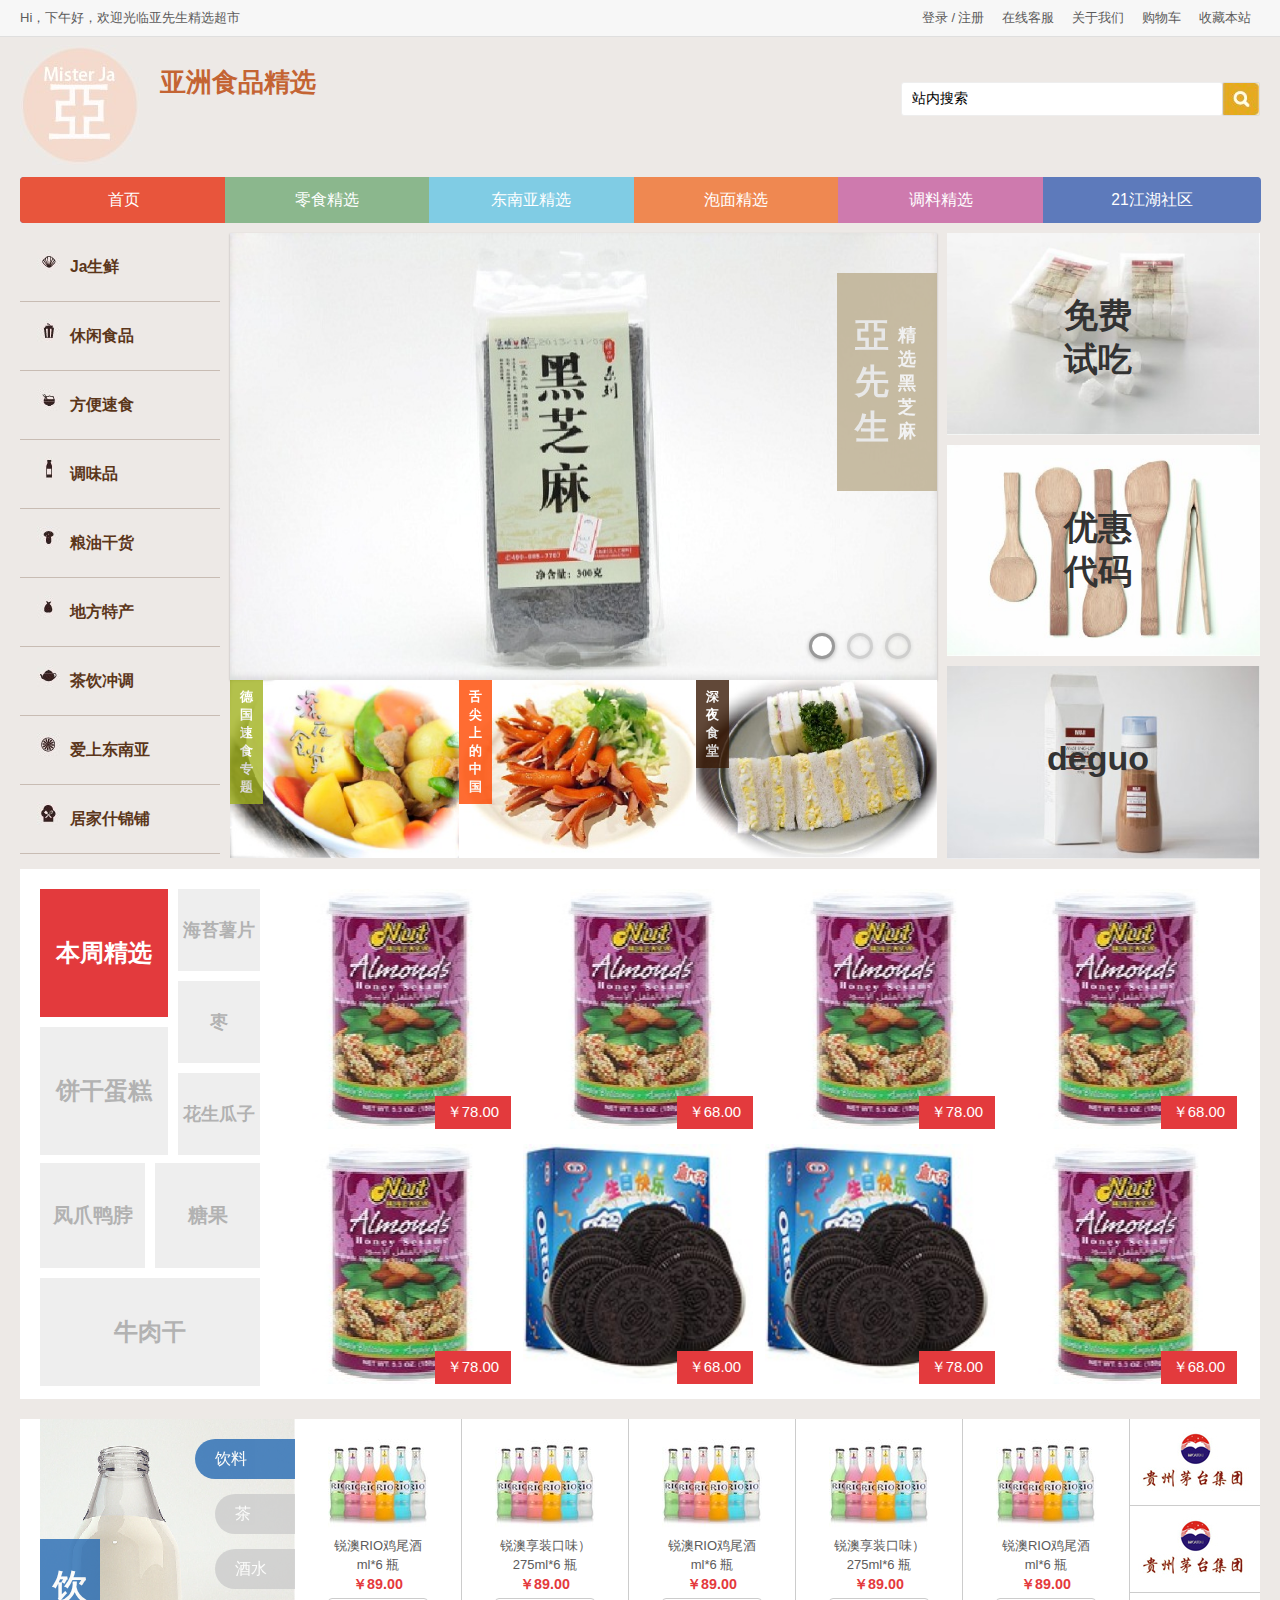
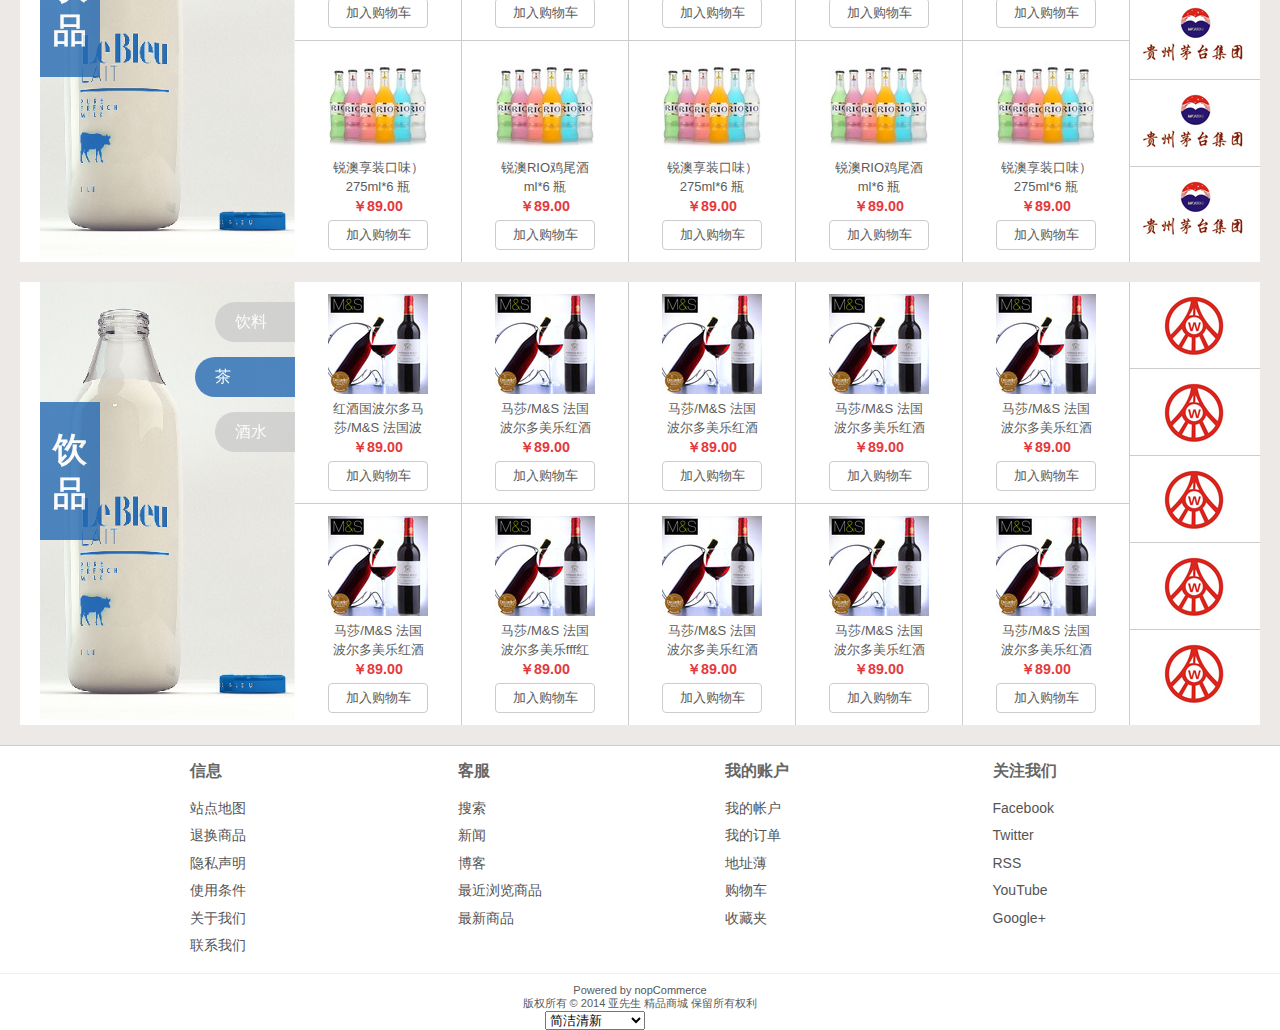
==== commit ff847a15: "修改了图片，js路径，分别是Script,images;css代码已经从index.css中合并到styles.css文件中" ====
--- a/index.html
+++ b/index.html
@@ -13,15 +13,15 @@
 	<link href="md/jquery-ui-1.css" rel="stylesheet" type="text/css">
 	<link href="md/nivo-slider.css" rel="stylesheet" type="text/css">
 	<link href="md/default.css" rel="stylesheet" type="text/css">
-	<link href="md/index.css" rel="stylesheet" type="text/css">
+	<!--<link href="md/index.css" rel="stylesheet" type="text/css">-->
 	<script src="md/sngopg43acbqcfnyxutx2lusw3jtnm47gptcyqgofky1.js"></script>
-    <script src="md/js/jquery-1.10.2.min.js"></script>
+    <script src="Scripts/jquery-1.10.2.min.js"></script>
     
-    <script src="md/js/jquery.event.move.js"></script>
-	<script src="md/js/jquery.event.swipe.js"></script>
-	<script src="md/js/unslider.min.js"></script>
+    <script src="Scripts/jquery.event.move.js"></script>
+	<script src="Scripts/jquery.event.swipe.js"></script>
+	<script src="Scripts/unslider.min.js"></script>
     
-	<script src="md/js/index.js"></script>
+	<script src="Scripts/index.js"></script>
 	<script type="application/javascript">
 		$(document).ready(function () {
 			$("#chosen-catalog").bm2Tabs(".bottom-1-content");
@@ -125,7 +125,7 @@
 		<div class="header">
 			<div class="header-logo">
 				<a href="http://www.misterja.com:90/zh/">		
-					<img title="" alt="" href="#" src="md/img/logo.jpg">
+					<img title="" alt="" href="#" src="images/logo.jpg">
 				</a>
                 <h1>亚洲食品精选</h1>
     		</div>
@@ -453,17 +453,17 @@
                         	<div class="slider-wrapper">
                             	<div class="banner">
                                 	<ul>
-                                        <li style="background-image: url('md/img/a.jpg');">
+                                        <li style="background-image: url('images/a.jpg');">
                                             <div class="inner">
                                             	<a href="www.jd.com"></a>
                                             </div>
                                         </li>
-                                        <li style="background-image: url('md/img/a.jpg');">
+                                        <li style="background-image: url('images/a.jpg');">
                                             <div class="inner">
                                             	<a href="www.baidu.com"></a>
                                             </div>
                                         </li>
-                                        <li style="background-image: url('md/img/a.jpg');">
+                                        <li style="background-image: url('images/a.jpg');">
                                             <div class="inner">
                                             	<a href="www.qq.com"></a>
                                             </div>
@@ -472,7 +472,7 @@
                                     <a href="#" class="unslider-arrow prev"></a>
                                     <a href="#" class="unslider-arrow next"></a>
                                     <!--<a href="#">
-                                        <img src="md/img/a.jpg">
+                                        <img src="images/a.jpg">
                                     </a>-->
                                 </div>
                                 <div class="slider-tip">
@@ -484,7 +484,7 @@
                             <div class="most-popular">
                             	<div class="mp-1">
                                     <a href="#">
-                                        <img src="md/img/most-popular-1.jpg"> 
+                                        <img src="images/most-popular-1.jpg"> 
                                     </a>
                                     <h2>
                                     	德国速食专题
@@ -492,7 +492,7 @@
                                 </div>
                                 <div class="mp-2">
                                     <a href="#">
-                                        <img src="md/img/most-popular-2.jpg"> 
+                                        <img src="images/most-popular-2.jpg"> 
                                     </a>
                                     <h2>
                                     	舌尖上的中国
@@ -500,7 +500,7 @@
                                 </div>
                                 <div class="mp-3">
                                     <a href="#">
-                                        <img src="md/img/most-popular-3.jpg"> 
+                                        <img src="images/most-popular-3.jpg"> 
                                     </a>
                                     <h2>
                                     	深夜食堂
@@ -514,19 +514,19 @@
                 <div class="right-bar">
                 	<div class="right-bar-1">
                     	<a href="#">
-                            <img src="md/img/right-bar-1.jpg"> 
+                            <img src="images/right-bar-1.jpg"> 
                         </a>
                         <h2>免费试吃</h2>
                     </div>
                     <div class="right-bar-2">
                     	<a href="#">
-                            <img src="md/img/right-bar-2.jpg"> 
+                            <img src="images/right-bar-2.jpg"> 
                         </a>
                         <h2>优惠代码</h2>
                     </div>
                     <div class="right-bar-3">
                     	<a href="#">
-                            <img src="md/img/right-bar-3.jpg"> 
+                            <img src="images/right-bar-3.jpg"> 
                         </a>
                         <h2>deguo</h2>
                     </div>
@@ -564,7 +564,7 @@
                 <div class="bottom-1-content">
                 	<ul>
                     	<li>
-                        	<div class="item-image"><a><img src="md/img/shupian.jpg"></a></div>
+                        	<div class="item-image"><a><img src="images/shupian.jpg"></a></div>
                             <div class="item-price">￥78.00</div>
                             <div class="item-ext">
                                 <a class="item-info" href="http://item.jd.com/600710.html" title="新疆特产  味正品新疆和田大枣箱装2000g" target="_blank">新疆特产  味正品新疆和田大枣箱装2000g</a>
@@ -572,7 +572,7 @@
                             </div>
                      	</li>
                     	<li>
-                        	<div class="item-image"><a><img src="md/img/shupian.jpg"></a></div>
+                        	<div class="item-image"><a><img src="images/shupian.jpg"></a></div>
                             <div class="item-price">￥68.00</div>
                             <div class="item-ext">
                                 <a class="item-info" href="http://item.jd.com/600710.html" title="奥利奥2000g" target="_blank">新疆特产  味正品新疆和田大枣箱装2000g</a>
@@ -580,7 +580,7 @@
                             </div>
                        	</li>
                        	<li>
-                        	<div class="item-image"><a><img src="md/img/shupian.jpg"></a></div>
+                        	<div class="item-image"><a><img src="images/shupian.jpg"></a></div>
                             <div class="item-price">￥78.00</div>
                             <div class="item-ext">
                                 <a class="item-info" href="http://item.jd.com/600710.html" title="新疆特产  味正品新疆和田大枣箱装2000g" target="_blank">新疆特产  味正品新疆和田大枣箱装2000g</a>
@@ -588,15 +588,15 @@
                             </div>
                      	</li>
                     	<li>
-                        	<div class="item-image"><a><img src="md/img/shupian.jpg"></a></div>
-                            <div class="item-price">￥68.00</div>
-                            <div class="item-ext">
-                                <a class="item-info" href="http://item.jd.com/600710.html" title="新疆特产  味正品新疆和田大枣箱装2000g" target="_blank">新疆特产  味正品新疆和田大枣箱装2000g</a>
-                                <a class="btn-addCart">加入购物车</a>
-                            </div>
-                       	</li>
-                        <li>
-                        	<div class="item-image"><a><img src="md/img/shupian.jpg"></a></div>
+                        	<div class="item-image"><a><img src="images/shupian.jpg"></a></div>
+                            <div class="item-price">￥68.00</div>
+                            <div class="item-ext">
+                                <a class="item-info" href="http://item.jd.com/600710.html" title="新疆特产  味正品新疆和田大枣箱装2000g" target="_blank">新疆特产  味正品新疆和田大枣箱装2000g</a>
+                                <a class="btn-addCart">加入购物车</a>
+                            </div>
+                       	</li>
+                        <li>
+                        	<div class="item-image"><a><img src="images/shupian.jpg"></a></div>
                             <div class="item-price">￥78.00</div>
                             <div class="item-ext">
                                 <a class="item-info" href="http://item.jd.com/600710.html" title="新疆特产  味正品新疆和田大枣箱装2000g" target="_blank">新疆特产  味正品新疆和田大枣箱装2000g</a>
@@ -604,15 +604,15 @@
                             </div>
                      	</li>
                     	<li>
-                        	<div class="item-image"><a><img src="md/img/aoliao.jpg"></a></div>
-                            <div class="item-price">￥68.00</div>
-                            <div class="item-ext">
-                                <a class="item-info" href="http://item.jd.com/600710.html" title="新疆特产  味正品新疆和田大枣箱装2000g" target="_blank">新疆特产  味正品新疆和田大枣箱装2000g</a>
-                                <a class="btn-addCart">加入购物车</a>
-                            </div>
-                       	</li>
-                        <li>
-                        	<div class="item-image"><a><img src="md/img/aoliao.jpg"></a></div>
+                        	<div class="item-image"><a><img src="images/aoliao.jpg"></a></div>
+                            <div class="item-price">￥68.00</div>
+                            <div class="item-ext">
+                                <a class="item-info" href="http://item.jd.com/600710.html" title="新疆特产  味正品新疆和田大枣箱装2000g" target="_blank">新疆特产  味正品新疆和田大枣箱装2000g</a>
+                                <a class="btn-addCart">加入购物车</a>
+                            </div>
+                       	</li>
+                        <li>
+                        	<div class="item-image"><a><img src="images/aoliao.jpg"></a></div>
                             <div class="item-price">￥78.00</div>
                             <div class="item-ext">
                                 <a class="item-info" href="http://item.jd.com/600710.html" title="新疆特产  味正品新疆和田大枣箱装2000g" target="_blank">新疆特产  味正品新疆和田大枣箱装2000g</a>
@@ -620,7 +620,7 @@
                             </div>
                      	</li>
                     	<li>
-                        	<div class="item-image"><a><img src="md/img/shupian.jpg"></a></div>
+                        	<div class="item-image"><a><img src="images/shupian.jpg"></a></div>
                             <div class="item-price">￥68.00</div>
                             <div class="item-ext">
                                 <a class="item-info" href="http://item.jd.com/600710.html" title="新疆特产  味正品新疆和田大枣箱装2000g" target="_blank">新疆特产  味正品新疆和田大枣箱装2000g</a>
@@ -630,7 +630,7 @@
                     </ul>
                     <ul>
                     	<li>
-                        	<div class="item-image"><a><img src="md/img/aoliao.jpg"></a></div>
+                        	<div class="item-image"><a><img src="images/aoliao.jpg"></a></div>
                             <div class="item-price">￥68.00</div>
                             <div class="item-ext">
                                 <a class="item-info" href="http://item.jd.com/600710.html" title="奥利奥1000g" target="_blank">奥利奥1000g</a>
@@ -638,55 +638,55 @@
                             </div>
                        	</li>
                         <li>
-                        	<div class="item-image"><a><img src="md/img/aoliao.jpg"></a></div>
-                            <div class="item-price">￥68.00</div>
-                            <div class="item-ext">
-                                <a class="item-info" href="http://item.jd.com/600710.html" title="新疆特产  味正品新疆和田大枣箱装2000g" target="_blank">新疆特产  味正品新疆和田大枣箱装2000g</a>
-                                <a class="btn-addCart">加入购物车</a>
-                            </div>
-                       	</li>
-                        <li>
-                        	<div class="item-image"><a><img src="md/img/aoliao.jpg"></a></div>
-                            <div class="item-price">￥68.00</div>
-                            <div class="item-ext">
-                                <a class="item-info" href="http://item.jd.com/600710.html" title="新疆特产  味正品新疆和田大枣箱装2000g" target="_blank">新疆特产  味正品新疆和田大枣箱装2000g</a>
-                                <a class="btn-addCart">加入购物车</a>
-                            </div>
-                       	</li>
-                        <li>
-                        	<div class="item-image"><a><img src="md/img/aoliao.jpg"></a></div>
-                            <div class="item-price">￥68.00</div>
-                            <div class="item-ext">
-                                <a class="item-info" href="http://item.jd.com/600710.html" title="新疆特产  味正品新疆和田大枣箱装2000g" target="_blank">新疆特产  味正品新疆和田大枣箱装2000g</a>
-                                <a class="btn-addCart">加入购物车</a>
-                            </div>
-                       	</li>
-                        <li>
-                        	<div class="item-image"><a><img src="md/img/aoliao.jpg"></a></div>
-                            <div class="item-price">￥68.00</div>
-                            <div class="item-ext">
-                                <a class="item-info" href="http://item.jd.com/600710.html" title="新疆特产  味正品新疆和田大枣箱装2000g" target="_blank">新疆特产  味正品新疆和田大枣箱装2000g</a>
-                                <a class="btn-addCart">加入购物车</a>
-                            </div>
-                       	</li>
-                        <li>
-                        	<div class="item-image"><a><img src="md/img/aoliao.jpg"></a></div>
-                            <div class="item-price">￥68.00</div>
-                            <div class="item-ext">
-                                <a class="item-info" href="http://item.jd.com/600710.html" title="新疆特产  味正品新疆和田大枣箱装2000g" target="_blank">新疆特产  味正品新疆和田大枣箱装2000g</a>
-                                <a class="btn-addCart">加入购物车</a>
-                            </div>
-                       	</li>
-                        <li>
-                        	<div class="item-image"><a><img src="md/img/aoliao.jpg"></a></div>
-                            <div class="item-price">￥68.00</div>
-                            <div class="item-ext">
-                                <a class="item-info" href="http://item.jd.com/600710.html" title="新疆特产  味正品新疆和田大枣箱装2000g" target="_blank">新疆特产  味正品新疆和田大枣箱装2000g</a>
-                                <a class="btn-addCart">加入购物车</a>
-                            </div>
-                       	</li>
-                        <li>
-                        	<div class="item-image"><a><img src="md/img/aoliao.jpg"></a></div>
+                        	<div class="item-image"><a><img src="images/aoliao.jpg"></a></div>
+                            <div class="item-price">￥68.00</div>
+                            <div class="item-ext">
+                                <a class="item-info" href="http://item.jd.com/600710.html" title="新疆特产  味正品新疆和田大枣箱装2000g" target="_blank">新疆特产  味正品新疆和田大枣箱装2000g</a>
+                                <a class="btn-addCart">加入购物车</a>
+                            </div>
+                       	</li>
+                        <li>
+                        	<div class="item-image"><a><img src="images/aoliao.jpg"></a></div>
+                            <div class="item-price">￥68.00</div>
+                            <div class="item-ext">
+                                <a class="item-info" href="http://item.jd.com/600710.html" title="新疆特产  味正品新疆和田大枣箱装2000g" target="_blank">新疆特产  味正品新疆和田大枣箱装2000g</a>
+                                <a class="btn-addCart">加入购物车</a>
+                            </div>
+                       	</li>
+                        <li>
+                        	<div class="item-image"><a><img src="images/aoliao.jpg"></a></div>
+                            <div class="item-price">￥68.00</div>
+                            <div class="item-ext">
+                                <a class="item-info" href="http://item.jd.com/600710.html" title="新疆特产  味正品新疆和田大枣箱装2000g" target="_blank">新疆特产  味正品新疆和田大枣箱装2000g</a>
+                                <a class="btn-addCart">加入购物车</a>
+                            </div>
+                       	</li>
+                        <li>
+                        	<div class="item-image"><a><img src="images/aoliao.jpg"></a></div>
+                            <div class="item-price">￥68.00</div>
+                            <div class="item-ext">
+                                <a class="item-info" href="http://item.jd.com/600710.html" title="新疆特产  味正品新疆和田大枣箱装2000g" target="_blank">新疆特产  味正品新疆和田大枣箱装2000g</a>
+                                <a class="btn-addCart">加入购物车</a>
+                            </div>
+                       	</li>
+                        <li>
+                        	<div class="item-image"><a><img src="images/aoliao.jpg"></a></div>
+                            <div class="item-price">￥68.00</div>
+                            <div class="item-ext">
+                                <a class="item-info" href="http://item.jd.com/600710.html" title="新疆特产  味正品新疆和田大枣箱装2000g" target="_blank">新疆特产  味正品新疆和田大枣箱装2000g</a>
+                                <a class="btn-addCart">加入购物车</a>
+                            </div>
+                       	</li>
+                        <li>
+                        	<div class="item-image"><a><img src="images/aoliao.jpg"></a></div>
+                            <div class="item-price">￥68.00</div>
+                            <div class="item-ext">
+                                <a class="item-info" href="http://item.jd.com/600710.html" title="新疆特产  味正品新疆和田大枣箱装2000g" target="_blank">新疆特产  味正品新疆和田大枣箱装2000g</a>
+                                <a class="btn-addCart">加入购物车</a>
+                            </div>
+                       	</li>
+                        <li>
+                        	<div class="item-image"><a><img src="images/aoliao.jpg"></a></div>
                             <div class="item-price">￥68.00</div>
                             <div class="item-ext">
                                 <a class="item-info" href="http://item.jd.com/600710.html" title="新疆特产  味正品新疆和田大枣箱装2000g" target="_blank">新疆特产  味正品新疆和田大枣箱装2000g</a>
@@ -700,7 +700,7 @@
             </div> <!-- bottom1 -->
             <div id="drink-catelog" class="bottom-2">
             	<div class="bottom-2-left">
-                	<img src="md/img/milk.png">
+                	<img src="images/milk.png">
                     <h2>饮品</h2>
                     <ul class="tabs">
                     	<!--<li><a class="selected">饮料</a></li>-->
@@ -712,61 +712,61 @@
                 <div class="bottom-2-content">
                 	<ul>
                     	<li>
-                        	<a class="item-img" href="#"><img src="md/img/jiwei.jpg"></a>
+                        	<a class="item-img" href="#"><img src="images/jiwei.jpg"></a>
                             <a class="item-name" href="#">锐澳RIO鸡尾酒 ml*6 瓶</a>
                             <span>￥89.00</span>
                             <a class="add-cat" href="#">加入购物车</a>
                         </li>
                         <li>
-                        	<a class="item-img" href="#"><img src="md/img/jiwei.jpg"></a>
-                            <a class="item-name" href="#">锐澳享装口味）275ml*6 瓶</a>
-                            <span>￥89.00</span>
-                            <a class="add-cat" href="#">加入购物车</a>
-                        </li>
-                        <li>
-                        	<a class="item-img" href="#"><img src="md/img/jiwei.jpg"></a>
+                        	<a class="item-img" href="#"><img src="images/jiwei.jpg"></a>
+                            <a class="item-name" href="#">锐澳享装口味）275ml*6 瓶</a>
+                            <span>￥89.00</span>
+                            <a class="add-cat" href="#">加入购物车</a>
+                        </li>
+                        <li>
+                        	<a class="item-img" href="#"><img src="images/jiwei.jpg"></a>
                             <a class="item-name" href="#">锐澳RIO鸡尾酒 ml*6 瓶</a>
                             <span>￥89.00</span>
                             <a class="add-cat" href="#">加入购物车</a>
                         </li>
                         <li>
-                        	<a class="item-img" href="#"><img src="md/img/jiwei.jpg"></a>
-                            <a class="item-name" href="#">锐澳享装口味）275ml*6 瓶</a>
-                            <span>￥89.00</span>
-                            <a class="add-cat" href="#">加入购物车</a>
-                        </li>
-                        <li>
-                        	<a class="item-img" href="#"><img src="md/img/jiwei.jpg"></a>
+                        	<a class="item-img" href="#"><img src="images/jiwei.jpg"></a>
+                            <a class="item-name" href="#">锐澳享装口味）275ml*6 瓶</a>
+                            <span>￥89.00</span>
+                            <a class="add-cat" href="#">加入购物车</a>
+                        </li>
+                        <li>
+                        	<a class="item-img" href="#"><img src="images/jiwei.jpg"></a>
                             <a class="item-name" href="#">锐澳RIO鸡尾酒 ml*6 瓶</a>
                             <span>￥89.00</span>
                             <a class="add-cat" href="#">加入购物车</a>
                         </li>
                         <li class="bottm-border-none">
-                        	<a class="item-img" href="#"><img src="md/img/jiwei.jpg"></a>
-                            <a class="item-name" href="#">锐澳享装口味）275ml*6 瓶</a>
-                            <span>￥89.00</span>
-                            <a class="add-cat" href="#">加入购物车</a>
-                        </li>
-                        <li class="bottm-border-none">
-                        	<a class="item-img" href="#"><img src="md/img/jiwei.jpg"></a>
+                        	<a class="item-img" href="#"><img src="images/jiwei.jpg"></a>
+                            <a class="item-name" href="#">锐澳享装口味）275ml*6 瓶</a>
+                            <span>￥89.00</span>
+                            <a class="add-cat" href="#">加入购物车</a>
+                        </li>
+                        <li class="bottm-border-none">
+                        	<a class="item-img" href="#"><img src="images/jiwei.jpg"></a>
                             <a class="item-name" href="#">锐澳RIO鸡尾酒 ml*6 瓶</a>
                             <span>￥89.00</span>
                             <a class="add-cat" href="#">加入购物车</a>
                         </li>
                         <li class="bottm-border-none">
-                        	<a class="item-img" href="#"><img src="md/img/jiwei.jpg"></a>
-                            <a class="item-name" href="#">锐澳享装口味）275ml*6 瓶</a>
-                            <span>￥89.00</span>
-                            <a class="add-cat" href="#">加入购物车</a>
-                        </li>
-                        <li class="bottm-border-none">
-                        	<a class="item-img" href="#"><img src="md/img/jiwei.jpg"></a>
+                        	<a class="item-img" href="#"><img src="images/jiwei.jpg"></a>
+                            <a class="item-name" href="#">锐澳享装口味）275ml*6 瓶</a>
+                            <span>￥89.00</span>
+                            <a class="add-cat" href="#">加入购物车</a>
+                        </li>
+                        <li class="bottm-border-none">
+                        	<a class="item-img" href="#"><img src="images/jiwei.jpg"></a>
                             <a class="item-name" href="#">锐澳RIO鸡尾酒 ml*6 瓶</a>
                             <span>￥89.00</span>
                             <a class="add-cat" href="#">加入购物车</a>
                         </li>
                         <li class="bottm-border-none">
-                        	<a class="item-img" href="#"><img src="md/img/jiwei.jpg"></a>
+                        	<a class="item-img" href="#"><img src="images/jiwei.jpg"></a>
                             <a class="item-name" href="#">锐澳享装口味）275ml*6 瓶</a>
                             <span>￥89.00</span>
                             <a class="add-cat" href="#">加入购物车</a>
@@ -774,7 +774,7 @@
                     </ul>
                     <ul>
                     	<li>
-                        	<a class="item-img" href="#"><img src="md/img/ms.jpg"></a>
+                        	<a class="item-img" href="#"><img src="images/ms.jpg"></a>
                             <a class="item-name" href="#">锐澳享装口味）275ml*6 瓶</a>
                             <span>￥89.00</span>
                             <a class="add-cat" href="#">加入购物车</a>
@@ -782,7 +782,7 @@
                     </ul>
                     <ul>
                     	<li>
-                        	<a class="item-img" href="#"><img src="md/img/deguo.jpg"></a>
+                        	<a class="item-img" href="#"><img src="images/deguo.jpg"></a>
                             <a class="item-name" href="#">锐澳享装口味）275ml*6 瓶</a>
                             <span>￥89.00</span>
                             <a class="add-cat" href="#">加入购物车</a>
@@ -791,25 +791,25 @@
                 </div>
                 <div class="bottom-2-right">
                       <ul>
-                          <li><a href="#"><img src="md/img/maotai.jpg"></a></li>
-                          <li><a href="#"><img src="md/img/maotai.jpg"></a></li>
-                          <li><a href="#"><img src="md/img/maotai.jpg"></a></li>
-                          <li><a href="#"><img src="md/img/maotai.jpg"></a></li>
-                          <li><a class="bottm-border-none" href="#"><img src="md/img/maotai.jpg"></a></li>
+                          <li><a href="#"><img src="images/maotai.jpg"></a></li>
+                          <li><a href="#"><img src="images/maotai.jpg"></a></li>
+                          <li><a href="#"><img src="images/maotai.jpg"></a></li>
+                          <li><a href="#"><img src="images/maotai.jpg"></a></li>
+                          <li><a class="bottm-border-none" href="#"><img src="images/maotai.jpg"></a></li>
                       </ul>
                       <ul>
-                          <li><a href="#"><img src="md/img/w.jpg"></a></li>
-                          <li><a href="#"><img src="md/img/w.jpg"></a></li>
-                          <li><a href="#"><img src="md/img/w.jpg"></a></li>
-                          <li><a href="#"><img src="md/img/w.jpg"></a></li>
-                          <li><a class="bottm-border-none" href="#"><img src="md/img/w.jpg"></a></li>
+                          <li><a href="#"><img src="images/w.jpg"></a></li>
+                          <li><a href="#"><img src="images/w.jpg"></a></li>
+                          <li><a href="#"><img src="images/w.jpg"></a></li>
+                          <li><a href="#"><img src="images/w.jpg"></a></li>
+                          <li><a class="bottm-border-none" href="#"><img src="images/w.jpg"></a></li>
                       </ul>
                       <ul>
-                          <li><a href="#"><img src="md/img/luzhou.jpg"></a></li>
-                          <li><a href="#"><img src="md/img/luzhou.jpg"></a></li>
-                          <li><a href="#"><img src="md/img/luzhou.jpg"></a></li>
-                          <li><a href="#"><img src="md/img/luzhou.jpg"></a></li>
-                          <li><a class="bottm-border-none" href="#"><img src="md/img/luzhou.jpg"></a></li>
+                          <li><a href="#"><img src="images/luzhou.jpg"></a></li>
+                          <li><a href="#"><img src="images/luzhou.jpg"></a></li>
+                          <li><a href="#"><img src="images/luzhou.jpg"></a></li>
+                          <li><a href="#"><img src="images/luzhou.jpg"></a></li>
+                          <li><a class="bottm-border-none" href="#"><img src="images/luzhou.jpg"></a></li>
                       </ul>
                  </div>
                 <div class="clear-space">
@@ -818,7 +818,7 @@
             
             <div id="snake-catelog" class="bottom-2">
             	<div class="bottom-2-left">
-                	<img src="md/img/milk.png">
+                	<img src="images/milk.png">
                     <h2>饮品</h2>
                     <ul class="tabs">
                     	<!--<li><a class="selected">饮料</a></li>-->
@@ -830,61 +830,61 @@
                 <div class="bottom-2-content">
                 	<ul>
                     	<li>
-                        	<a class="item-img" href="#"><img src="md/img/jiwei.jpg"></a>
+                        	<a class="item-img" href="#"><img src="images/jiwei.jpg"></a>
                             <a class="item-name" href="#">锐澳RIO鸡尾酒 ml*6 瓶</a>
                             <span>￥89.00</span>
                             <a class="add-cat" href="#">加入购物车</a>
                         </li>
                         <li>
-                        	<a class="item-img" href="#"><img src="md/img/jiwei.jpg"></a>
-                            <a class="item-name" href="#">锐澳享装口味）275ml*6 瓶</a>
-                            <span>￥89.00</span>
-                            <a class="add-cat" href="#">加入购物车</a>
-                        </li>
-                        <li>
-                        	<a class="item-img" href="#"><img src="md/img/jiwei.jpg"></a>
+                        	<a class="item-img" href="#"><img src="images/jiwei.jpg"></a>
+                            <a class="item-name" href="#">锐澳享装口味）275ml*6 瓶</a>
+                            <span>￥89.00</span>
+                            <a class="add-cat" href="#">加入购物车</a>
+                        </li>
+                        <li>
+                        	<a class="item-img" href="#"><img src="images/jiwei.jpg"></a>
                             <a class="item-name" href="#">锐澳RIO鸡尾酒 ml*6 瓶</a>
                             <span>￥89.00</span>
                             <a class="add-cat" href="#">加入购物车</a>
                         </li>
                         <li>
-                        	<a class="item-img" href="#"><img src="md/img/jiwei.jpg"></a>
-                            <a class="item-name" href="#">锐澳享装口味）275ml*6 瓶</a>
-                            <span>￥89.00</span>
-                            <a class="add-cat" href="#">加入购物车</a>
-                        </li>
-                        <li>
-                        	<a class="item-img" href="#"><img src="md/img/jiwei.jpg"></a>
+                        	<a class="item-img" href="#"><img src="images/jiwei.jpg"></a>
+                            <a class="item-name" href="#">锐澳享装口味）275ml*6 瓶</a>
+                            <span>￥89.00</span>
+                            <a class="add-cat" href="#">加入购物车</a>
+                        </li>
+                        <li>
+                        	<a class="item-img" href="#"><img src="images/jiwei.jpg"></a>
                             <a class="item-name" href="#">锐澳RIO鸡尾酒 ml*6 瓶</a>
                             <span>￥89.00</span>
                             <a class="add-cat" href="#">加入购物车</a>
                         </li>
                         <li class="bottm-border-none">
-                        	<a class="item-img" href="#"><img src="md/img/jiwei.jpg"></a>
-                            <a class="item-name" href="#">锐澳享装口味）275ml*6 瓶</a>
-                            <span>￥89.00</span>
-                            <a class="add-cat" href="#">加入购物车</a>
-                        </li>
-                        <li class="bottm-border-none">
-                        	<a class="item-img" href="#"><img src="md/img/jiwei.jpg"></a>
+                        	<a class="item-img" href="#"><img src="images/jiwei.jpg"></a>
+                            <a class="item-name" href="#">锐澳享装口味）275ml*6 瓶</a>
+                            <span>￥89.00</span>
+                            <a class="add-cat" href="#">加入购物车</a>
+                        </li>
+                        <li class="bottm-border-none">
+                        	<a class="item-img" href="#"><img src="images/jiwei.jpg"></a>
                             <a class="item-name" href="#">锐澳RIO鸡尾酒 ml*6 瓶</a>
                             <span>￥89.00</span>
                             <a class="add-cat" href="#">加入购物车</a>
                         </li>
                         <li class="bottm-border-none">
-                        	<a class="item-img" href="#"><img src="md/img/jiwei.jpg"></a>
-                            <a class="item-name" href="#">锐澳享装口味）275ml*6 瓶</a>
-                            <span>￥89.00</span>
-                            <a class="add-cat" href="#">加入购物车</a>
-                        </li>
-                        <li class="bottm-border-none">
-                        	<a class="item-img" href="#"><img src="md/img/jiwei.jpg"></a>
+                        	<a class="item-img" href="#"><img src="images/jiwei.jpg"></a>
+                            <a class="item-name" href="#">锐澳享装口味）275ml*6 瓶</a>
+                            <span>￥89.00</span>
+                            <a class="add-cat" href="#">加入购物车</a>
+                        </li>
+                        <li class="bottm-border-none">
+                        	<a class="item-img" href="#"><img src="images/jiwei.jpg"></a>
                             <a class="item-name" href="#">锐澳RIO鸡尾酒 ml*6 瓶</a>
                             <span>￥89.00</span>
                             <a class="add-cat" href="#">加入购物车</a>
                         </li>
                         <li class="bottm-border-none">
-                        	<a class="item-img" href="#"><img src="md/img/jiwei.jpg"></a>
+                        	<a class="item-img" href="#"><img src="images/jiwei.jpg"></a>
                             <a class="item-name" href="#">锐澳享装口味）275ml*6 瓶</a>
                             <span>￥89.00</span>
                             <a class="add-cat" href="#">加入购物车</a>
@@ -892,61 +892,61 @@
                     </ul>
                     <ul>
                     	<li>
-                        	<a class="item-img" href="#"><img src="md/img/ms.jpg"></a>
+                        	<a class="item-img" href="#"><img src="images/ms.jpg"></a>
                             <a class="item-name" href="#">红酒国波尔多马莎/M&S 法国波尔多美乐红酒国波尔多美乐</a>
                             <span>￥89.00</span>
                             <a class="add-cat" href="#">加入购物车</a>
                         </li>
                         <li>
-                        	<a class="item-img" href="#"><img src="md/img/ms.jpg"></a>
+                        	<a class="item-img" href="#"><img src="images/ms.jpg"></a>
                             <a class="item-name" href="#">马莎/M&S 法国波尔多美乐红酒</a>
                             <span>￥89.00</span>
                             <a class="add-cat" href="#">加入购物车</a>
                         </li>
                         <li>
-                        	<a class="item-img" href="#"><img src="md/img/ms.jpg"></a>
+                        	<a class="item-img" href="#"><img src="images/ms.jpg"></a>
                             <a class="item-name" href="#">马莎/M&S 法国波尔多美乐红酒</a>
                             <span>￥89.00</span>
                             <a class="add-cat" href="#">加入购物车</a>
                         </li>
                         <li>
-                        	<a class="item-img" href="#"><img src="md/img/ms.jpg"></a>
+                        	<a class="item-img" href="#"><img src="images/ms.jpg"></a>
                             <a class="item-name" href="#">马莎/M&S 法国波尔多美乐红酒</a>
                             <span>￥89.00</span>
                             <a class="add-cat" href="#">加入购物车</a>
                         </li>
                         <li>
-                        	<a class="item-img" href="#"><img src="md/img/ms.jpg"></a>
+                        	<a class="item-img" href="#"><img src="images/ms.jpg"></a>
                             <a class="item-name" href="#">马莎/M&S 法国波尔多美乐红酒</a>
                             <span>￥89.00</span>
                             <a class="add-cat" href="#">加入购物车</a>
                         </li>
                         <li class="bottm-border-none">
-                        	<a class="item-img" href="#"><img src="md/img/ms.jpg"></a>
+                        	<a class="item-img" href="#"><img src="images/ms.jpg"></a>
                             <a class="item-name" href="#">马莎/M&S 法国波尔多美乐红酒</a>
                             <span>￥89.00</span>
                             <a class="add-cat" href="#">加入购物车</a>
                         </li>
                         <li class="bottm-border-none">
-                        	<a class="item-img" href="#"><img src="md/img/ms.jpg"></a>
+                        	<a class="item-img" href="#"><img src="images/ms.jpg"></a>
                             <a class="item-name" href="#">马莎/M&S 法国波尔多美乐fff红酒</a>
                             <span>￥89.00</span>
                             <a class="add-cat" href="#">加入购物车</a>
                         </li>
                         <li class="bottm-border-none">
-                        	<a class="item-img" href="#"><img src="md/img/ms.jpg"></a>
+                        	<a class="item-img" href="#"><img src="images/ms.jpg"></a>
                             <a class="item-name" href="#">马莎/M&S 法国波尔多美乐红酒</a>
                             <span>￥89.00</span>
                             <a class="add-cat" href="#">加入购物车</a>
                         </li>
                         <li class="bottm-border-none">
-                        	<a class="item-img" href="#"><img src="md/img/ms.jpg"></a>
+                        	<a class="item-img" href="#"><img src="images/ms.jpg"></a>
                             <a class="item-name" href="#">马莎/M&S 法国波尔多美乐红酒</a>
                             <span>￥89.00</span>
                             <a class="add-cat" href="#">加入购物车</a>
                         </li>
                         <li class="bottm-border-none">
-                        	<a class="item-img" href="#"><img src="md/img/ms.jpg"></a>
+                        	<a class="item-img" href="#"><img src="images/ms.jpg"></a>
                             <a class="item-name" href="#">马莎/M&S 法国波尔多美乐红酒</a>
                             <span>￥89.00</span>
                             <a class="add-cat" href="#">加入购物车</a>
@@ -954,7 +954,7 @@
                     </ul>
                     <ul>
                     	<li>
-                        	<a class="item-img" href="#"><img src="md/img/deguo.jpg"></a>
+                        	<a class="item-img" href="#"><img src="images/deguo.jpg"></a>
                             <a class="item-name" href="#">锐澳享装口味）275ml*6 瓶</a>
                             <span>￥89.00</span>
                             <a class="add-cat" href="#">加入购物车</a>
@@ -963,25 +963,25 @@
                 </div>
                 <div class="bottom-2-right">
                       <ul>
-                          <li><a href="#"><img src="md/img/maotai.jpg"></a></li>
-                          <li><a href="#"><img src="md/img/maotai.jpg"></a></li>
-                          <li><a href="#"><img src="md/img/maotai.jpg"></a></li>
-                          <li><a href="#"><img src="md/img/maotai.jpg"></a></li>
-                          <li><a class="bottm-border-none" href="#"><img src="md/img/maotai.jpg"></a></li>
+                          <li><a href="#"><img src="images/maotai.jpg"></a></li>
+                          <li><a href="#"><img src="images/maotai.jpg"></a></li>
+                          <li><a href="#"><img src="images/maotai.jpg"></a></li>
+                          <li><a href="#"><img src="images/maotai.jpg"></a></li>
+                          <li><a class="bottm-border-none" href="#"><img src="images/maotai.jpg"></a></li>
                       </ul>
                       <ul>
-                          <li><a href="#"><img src="md/img/w.jpg"></a></li>
-                          <li><a href="#"><img src="md/img/w.jpg"></a></li>
-                          <li><a href="#"><img src="md/img/w.jpg"></a></li>
-                          <li><a href="#"><img src="md/img/w.jpg"></a></li>
-                          <li><a class="bottm-border-none" href="#"><img src="md/img/w.jpg"></a></li>
+                          <li><a href="#"><img src="images/w.jpg"></a></li>
+                          <li><a href="#"><img src="images/w.jpg"></a></li>
+                          <li><a href="#"><img src="images/w.jpg"></a></li>
+                          <li><a href="#"><img src="images/w.jpg"></a></li>
+                          <li><a class="bottm-border-none" href="#"><img src="images/w.jpg"></a></li>
                       </ul>
                       <ul>
-                          <li><a href="#"><img src="md/img/luzhou.jpg"></a></li>
-                          <li><a href="#"><img src="md/img/luzhou.jpg"></a></li>
-                          <li><a href="#"><img src="md/img/luzhou.jpg"></a></li>
-                          <li><a href="#"><img src="md/img/luzhou.jpg"></a></li>
-                          <li><a class="bottm-border-none" href="#"><img src="md/img/luzhou.jpg"></a></li>
+                          <li><a href="#"><img src="images/luzhou.jpg"></a></li>
+                          <li><a href="#"><img src="images/luzhou.jpg"></a></li>
+                          <li><a href="#"><img src="images/luzhou.jpg"></a></li>
+                          <li><a href="#"><img src="images/luzhou.jpg"></a></li>
+                          <li><a class="bottm-border-none" href="#"><img src="images/luzhou.jpg"></a></li>
                       </ul>
                  </div>
                 <div class="clear-space">
--- a/md/styles.css
+++ b/md/styles.css
@@ -1639,4 +1639,567 @@
 .csharpcode .html{color:maroon;}
 .csharpcode .attr{color:red;}
 .csharpcode .alt{background-color:#f4f4f4;width:100%;margin:0;}
-.csharpcode .lnum{color:#606060;}+.csharpcode .lnum{color:#606060;}
+
+
+/* index.css */
+/* CSS Document */
+
+body{
+	margin:0px;
+	padding:0px;
+	font:13px arial,"Microsoft Yahei","Hiragino Sans GB",sans-serif;
+	background-color:RGB(237,233,230);
+}
+.clear-space{
+	clear:both;
+}
+.topbar{
+	height:36px;
+	line-height:36px;
+	text-align:left;
+	background-color:RGB(247,247,247);
+	border-bottom:1px solid #dfdfdf;
+}
+.topbar-main{
+
+}
+ul.topbar-info{
+	float:right;
+}
+ul.topbar-info li{
+	float:left;
+	padding:0 6px;
+}
+ul.topbar-info li a{
+	padding:0 3px;
+}
+
+.slider-wrapper{
+	position:relative;
+}
+/*.slider-wrapper a img{
+	width:707px;
+	display:block;
+}*/
+.slider-wrapper .slider-tip{
+	position:absolute;
+	top:40px;
+	right:0;
+	background-color:#BCAE8F;
+	color:#FFF;
+	padding:40px 15px;
+	opacity:0.8;
+}
+
+.banner {
+	position: relative;
+	width: 707px;
+	overflow: auto;
+
+	font-size: 18px;
+	line-height: 24px;
+	text-align: center;
+
+	color: rgba(255,255,255,.6);
+	text-shadow: 0 0 1px rgba(0,0,0,.05), 0 1px 2px rgba(0,0,0,.3);
+
+	background: #5b4d3d;
+	box-shadow: 0 1px 2px rgba(0,0,0,.25);
+}
+.banner ul {
+	list-style: none;
+	width: 300%;
+}
+.banner ul li {
+	display: block;
+	float: left;
+	width: 33%;
+	min-height: 447px;
+
+	-o-background-size: 100% 100%;
+	-ms-background-size: 100% 100%;
+	-moz-background-size: 100% 100%;
+	-webkit-background-size: 100% 100%;
+	background-size: 100% 100%;
+
+	box-shadow: inset 0 -3px 6px rgba(0,0,0,.1);
+}
+
+	/*.banner .inner {
+		padding: 160px 0 110px;
+	}*/
+	
+	.banner .inner a{
+		display:block;
+		width:100%;
+		height:447px;
+	}
+
+	.banner h1, .banner h2 {
+		font-size: 40px;
+		line-height: 52px;
+
+		color: #fff;
+	}
+
+	.banner .btn {
+		display: inline-block;
+		margin: 25px 0 0;
+		padding: 9px 22px 7px;
+		clear: both;
+
+		color: #fff;
+		font-size: 12px;
+		font-weight: bold;
+		text-transform: uppercase;
+		text-decoration: none;
+
+		border: 2px solid rgba(255,255,255,.4);
+		border-radius: 5px;
+	}
+		.banner .btn:hover {
+			background: rgba(255,255,255,.05);
+		}
+		.banner .btn:active {
+			-webkit-filter: drop-shadow(0 -1px 2px rgba(0,0,0,.5));
+			-moz-filter: drop-shadow(0 -1px 2px rgba(0,0,0,.5));
+			-ms-filter: drop-shadow(0 -1px 2px rgba(0,0,0,.5));
+			-o-filter: drop-shadow(0 -1px 2px rgba(0,0,0,.5));
+			filter: drop-shadow(0 -1px 2px rgba(0,0,0,.5));
+		}
+
+	.banner .btn, .banner .dot {
+		-webkit-filter: drop-shadow(0 1px 2px rgba(0,0,0,.3));
+		-moz-filter: drop-shadow(0 1px 2px rgba(0,0,0,.3));
+		-ms-filter: drop-shadow(0 1px 2px rgba(0,0,0,.3));
+		-o-filter: drop-shadow(0 1px 2px rgba(0,0,0,.3));
+		filter: drop-shadow(0 1px 2px rgba(0,0,0,.3));
+	}
+
+	.banner .dots {
+		position: absolute;
+		/*left: 0;*/
+		right: 20px;
+		bottom: 20px;
+	}
+		.banner .dots li {
+			display: inline-block;
+			width: 20px;
+			height: 20px;
+			margin: 0 6px;
+
+			text-indent: -999em;
+
+			border: 3px solid #999;
+			
+			border-radius: 20px;
+
+			cursor: pointer;
+			opacity: .4;
+
+			-webkit-transition: background .5s, opacity .5s;
+			-moz-transition: background .5s, opacity .5s;
+			transition: background .5s, opacity .5s;
+		}
+			.banner .dots li.active {
+				background: #fff;
+				opacity: 1;
+			}
+
+	.banner .arrows {
+		position: absolute;
+		bottom: 20px;
+		right: 20px;
+		color: #fff;
+	}
+		.banner .arrow {
+			display: inline;
+			padding-left: 10px;
+			cursor: pointer;
+		}
+
+.slider-tip h2, .slider-tip h3{
+	float:left;
+	text-align:center;
+}
+.slider-tip h2{
+	font-size:34px;
+	width:40px;
+	color:#E6E6E6;
+}
+.slider-tip h3{
+	font-size:18px;
+	width:30px;
+	color:#F2F2F2;
+	padding-top:10px;
+}
+
+.most-popular{
+	position:relative;
+}
+.most-popular div{
+	position:relative;
+	display:block;
+	float:left;
+}
+.most-popular a img{
+	border:none;
+	padding:0;
+	margin:0;
+	display:block;
+	float:left;
+}
+.most-popular h2{
+	position:absolute;
+	display:block;
+	top:0;
+	left:0;
+	width:25px;
+	padding:8px 4px;
+	color:#FFF;
+	font-size:13px;
+	text-align:center;
+	font-family:arial,"Microsoft Yahei","Hiragino Sans GB",sans-serif;
+	opacity:0.8;
+}
+.most-popular .mp-1 img{
+	width:229px;
+}
+.most-popular .mp-1 h2{
+	background-color:#A1B220;
+}
+.most-popular .mp-2 img{
+	width:237px;
+}
+.most-popular .mp-2 h2{
+	background-color:#FF4800;
+}
+.most-popular .mp-3 img{
+	width:241px;
+}
+.most-popular .mp-3 h2{
+	background-color:#3A1B07;
+}
+
+.right-bar{
+	padding-top:10px;
+	float:right;
+}
+.right-bar div{
+	position:relative;
+	margin-bottom:10px;
+}
+.right-bar img{
+	display:block;
+	width:313px;
+}
+.right-bar h2, .bottom-2-left h2{
+	position:absolute;
+	top:60px;
+	left:111px;
+	width:80px;
+	text-align:center;
+	font-size:34px;
+	line-height:130%;
+	color:#333;
+}
+.right-bar .right-bar-3 h2{
+	width:100px;
+	top:70px;
+	left:100px;
+	
+}
+.bottom-1, .bottom-2{
+	background-color:#FFF;
+	padding:20px 15px 0px 20px;
+}
+ul.bottm-1-nav{
+	position:relative;
+	width:220px;
+	height:497px;
+	margin-right:15px;
+	float:left;
+}
+.bottm-1-nav a{
+	display:block;
+	text-align:center;
+	position:absolute;
+	font-weight:bold;
+	color:#b2b2b2;
+	background-color:#eee;
+}
+.bottm-1-nav a:hover, .bottm-1-nav a.selected{
+	color:#fff;
+	background-color:#e33a3d;
+	text-decoration:none;
+}
+.rect-128{
+	width:128px;
+	height:128px;
+	line-height:128px;
+	font-size:24px;
+}
+.rect-82{
+	width:82px;
+	height:82px;
+	line-height:82px;
+	font-size:18px;
+}
+.rect-105{
+	width:105px;
+	height:105px;
+	line-height:105px;
+	font-size:20px;
+}
+.rect-220x108{
+	width:220px;
+	height:108px;
+	line-height:108px;
+	font-size:24px;
+}
+.jingxuan{
+	top:0;
+	left:0;
+}
+.binggan{
+	top:138px;
+	left:0;
+}
+.haitai{
+	top:0;
+	left:138px;
+}
+.zao{
+	top:92px;
+	left:138px;
+}
+.huasheng{
+	top:184px;
+	left:138px;
+}
+.fengzhua{
+	top:274px;
+	left:0;
+}
+.tangguo{
+	top:274px;
+	left:115px;
+}
+.niurougan{
+	top:389px;
+	left:0;
+}
+
+.bottom-1-content li{
+	float:left;
+	width:230px;
+	height:240px;
+	margin:0 6px 15px 6px;
+	text-align:center;
+	position:relative;
+}
+.bottom-1-content li .item-image{
+	position:absolute;
+	left:0;
+	top:0;
+	display:block;
+	width:230px;
+	height:240px;
+	overflow:hidden;
+	-webkit-transition: all .4s;
+	-moz-transition: all .4s;
+	-o-transition: all .4s;
+	-ms-transition: all .4s;
+	transition: all .4s;
+}
+.bottom-1-content li .item-image img{
+	position:absolute;
+	left:0;
+	top:0;
+	display:block;
+	width:230px;
+	height:240px;
+}
+
+.bottom-1-content li .item-price{
+	position:absolute;
+	bottom:0;
+	right:0;
+	width:76px;
+	padding:7px 0;
+	background-color:#e33a3d;
+	color:#fff;
+	font-size:115%;
+	font-family:Arial,Verdana;
+}
+.bottom-1-content li .item-ext{
+	position:absolute;
+	bottom:0;
+	left:0;
+	background-color:#2c3f52;
+	padding-bottom:10px;
+	width:100%;
+	visibility:hidden;
+	-webkit-transform:perspective(300px) rotateX(-90deg);
+	-webkit-transform-origin:50% 100%;
+	-webkit-transition:all .35s;
+	-moz-transform:perspective(300px) rotateX(-90deg);
+	-moz-transform-origin:50% 100%;
+	-moz-transition:all .35s;
+	transform:perspective(300px) rotateX(-90deg);
+	transform-origin:50% 100%;
+	transition:all .35s;
+}
+.bottom-1-content li .item-ext a.item-info{
+	display:block;
+	height:20px;
+	line-height:20px;
+	margin:6px 15px;
+	overflow:hidden;
+	color:#FFF;
+}
+.bottom-1-content li .item-ext a.btn-addCart{
+	width:100px;
+	display:block;
+	padding:6px 0px;
+	margin:0 auto;
+	border:1px solid #CCC;
+	border-radius: 4px;
+	background-color:#FFF;
+}
+.bottom-1-content li.hovered .item-image img{
+	top:-70px;
+}
+.bottom-1-content li.hovered .item-price{
+	bottom:70px;
+}
+.bottom-1-content li.hovered .item-ext {
+  visibility:visible;
+  text-align:center;
+  -webkit-transform:perspective(300px) rotateX(0deg);
+  -moz-transform:perspective(300px) rotateX(0deg);
+  transform:perspective(300px) rotateX(0deg);
+}
+
+.bottom-2{
+	margin-top:20px;
+	padding:0 0 0 20px;
+}
+.bottom-2-left{
+	float:left;
+	position:relative;
+}
+.bottom-2-left img{
+	height:438px;
+	width:255px;
+	display:block;
+	float:left;
+}
+.bottom-2-left h2{
+	top:120px;
+	left:0px;
+	background-color:#256AB3;
+	color:#fff;
+	width:60px;
+	padding:25px 0px;
+	opacity:0.8;
+}
+.bottom-2-left ul{
+	position:absolute;
+	right:0;
+	top:20px;
+}
+.bottom-2-left ul li{
+	padding-bottom:15px;
+	height:40px;
+	clear:both;
+}
+.bottom-2-left ul li a{
+	display:block;
+	float:right;
+	color:#fff;
+	background-color:#CCC;
+	opacity:0.8;
+	height:40px;
+	line-height:40px;
+	padding:0 20px;
+	font-size:16px;
+	border-radius:20px 0 0 20px;
+	width:40px;
+}
+.bottom-2-left ul li a:hover, .bottom-2-left ul li a.selected{
+	background-color:#256AB3;
+	text-decoration:none;
+	padding-right:40px;
+}
+.bottom-2-content{
+	float:left;
+}
+.bottom-2-content ul{
+	float:left;
+	width:835px;
+	padding:0;
+	margin:0;
+}
+.bottom-2-content ul li{
+	border:1px solid #CCC;
+	border-top:none;
+	border-left:none;
+	padding:12px 33px;
+	float:left;
+	text-align:center;
+}
+.bottom-2-content ul a img{
+	display:block;
+	width:100px;
+	height:100px;
+}
+.bottom-2-content ul a, .bottom-2-content ul span{
+	max-width:100px;
+	display:block;
+	line-height:150%;
+	padding:0px;
+}
+.bottom-2-content ul a.item-name{
+	height:35px;
+	padding-top:5px;
+	overflow:hidden;
+}
+.bottom-2-content ul span{
+	font-size:110%;
+	color:#E4393C;
+	font-weight:bold;
+	padding:3px 0;
+}
+.bottom-2-content ul a.add-cat{
+	padding:4px;
+	border:1px solid #CCC;
+	border-radius: 4px;
+}
+.bottom-2-right{
+	float:right;
+	width:130px;
+	margin:0;
+}
+.bottom-2-right a{
+	display:block;
+	width:130px;
+	padding:8px 0px;
+	border:none;
+	border-bottom:1px solid #ccc;
+}
+.bottom-2-right img{
+	display:block;
+	width:130px;
+	padding:0;
+}
+.bottom-2 .bottm-border-none{
+	border-bottom:none;
+}
+/*
+.master-wrapper-page{
+border:1px solid #000;
+}
+*/
+
--- a/md/index.css
+++ b/md/index.css
@@ -447,6 +447,7 @@
 }
 .bottom-2-left img{
 	height:438px;
+	width:255px;
 	display:block;
 	float:left;
 }
@@ -493,7 +494,8 @@
 .bottom-2-content ul{
 	float:left;
 	width:835px;
-	padding:0
+	padding:0;
+	margin:0;
 }
 .bottom-2-content ul li{
 	border:1px solid #CCC;
@@ -532,16 +534,20 @@
 }
 .bottom-2-right{
 	float:right;
+	width:130px;
+	margin:0;
 }
 .bottom-2-right a{
 	display:block;
 	width:130px;
-	padding:8px 1px;
+	padding:8px 0px;
+	border:none;
 	border-bottom:1px solid #ccc;
 }
 .bottom-2-right img{
 	display:block;
 	width:130px;
+	padding:0;
 }
 .bottom-2 .bottm-border-none{
 	border-bottom:none;
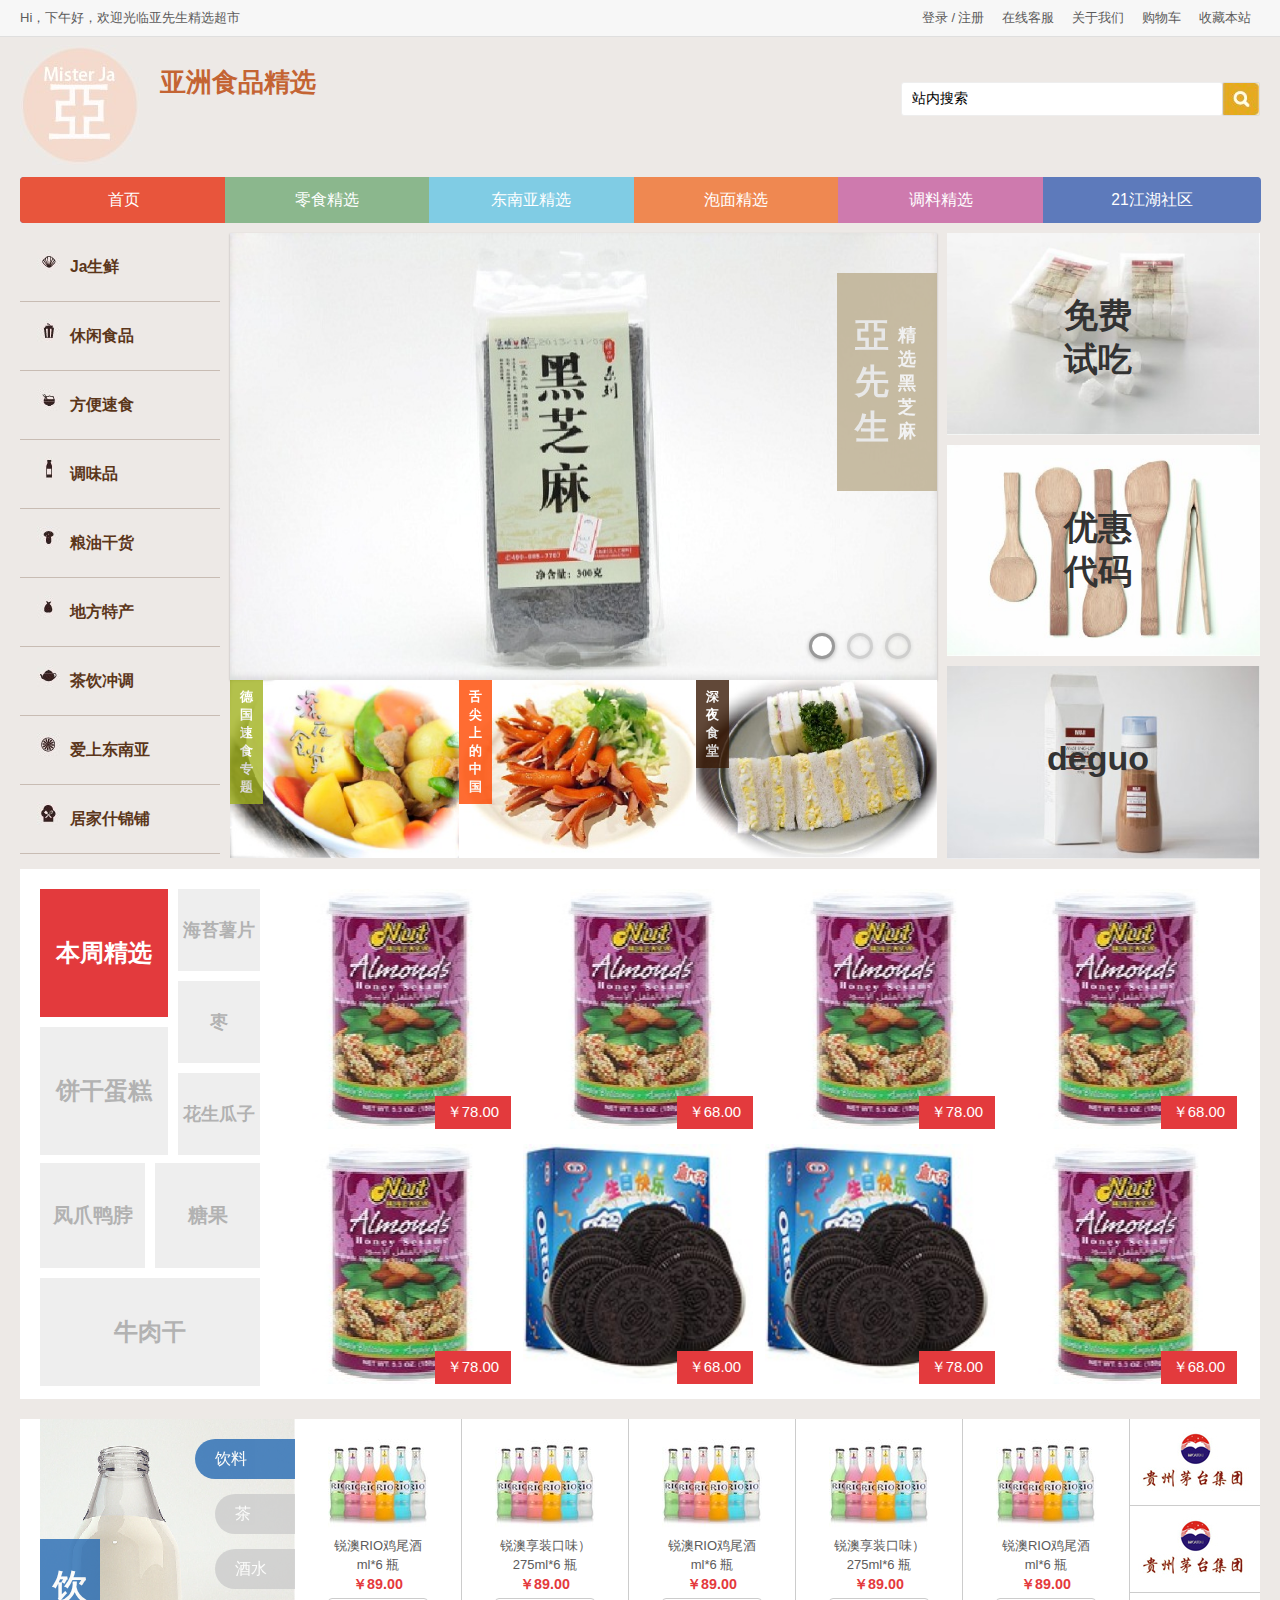
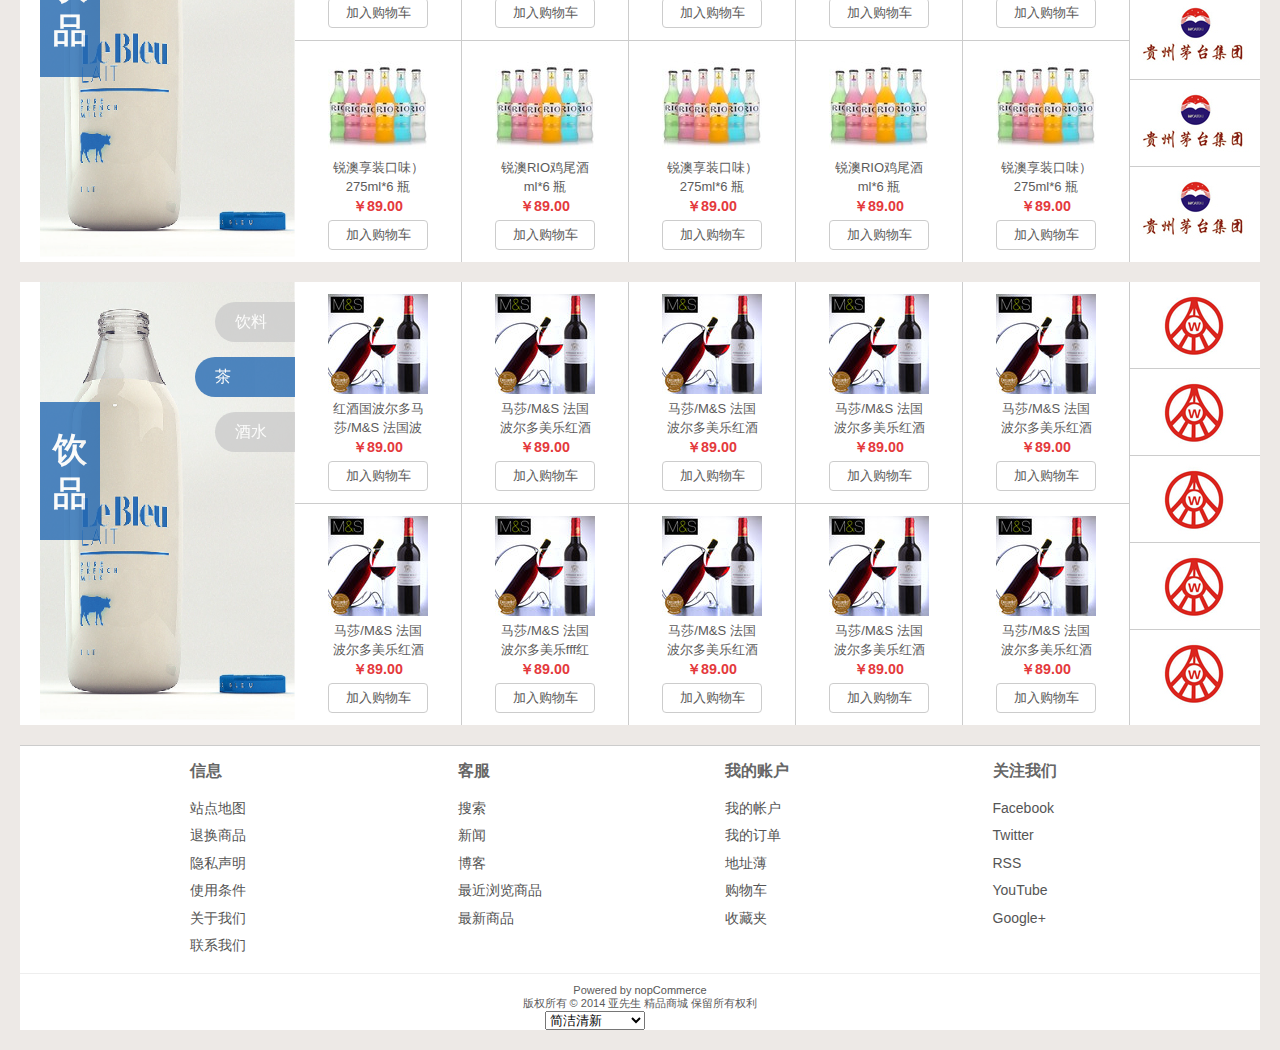
==== commit d7e83c71: "解决缩小后布局bug，console中的error" ====
--- a/index.html
+++ b/index.html
@@ -9,9 +9,9 @@
 	<meta name="viewport" content="width=device-width, initial-scale=1">
 	
 	<link href="md/styles.css" rel="stylesheet" type="text/css">
-	<link href="md/responsive.css" rel="stylesheet" type="text/css">
-	<link href="md/jquery-ui-1.css" rel="stylesheet" type="text/css">
-	<link href="md/nivo-slider.css" rel="stylesheet" type="text/css">
+	<!--<link href="md/responsive.css" rel="stylesheet" type="text/css">-->
+	<!--<link href="md/jquery-ui-1.css" rel="stylesheet" type="text/css">
+	<link href="md/nivo-slider.css" rel="stylesheet" type="text/css">-->
 	<link href="md/default.css" rel="stylesheet" type="text/css">
 	<!--<link href="md/index.css" rel="stylesheet" type="text/css">-->
 	<script src="md/sngopg43acbqcfnyxutx2lusw3jtnm47gptcyqgofky1.js"></script>
@@ -192,7 +192,7 @@
 									return true;
 							}
 											
-							$(function () {
+							/*$(function () {
 									$('#small-searchterms').autocomplete({
 											delay: 500,
 											minLength: 2,
@@ -212,7 +212,7 @@
 															.append("<a>" + t + "</a>")
 													.appendTo(ul);
 													};
-							});
+							});*/
 							
 					</script>
 					</form>
@@ -471,9 +471,6 @@
                                     </ul>
                                     <a href="#" class="unslider-arrow prev"></a>
                                     <a href="#" class="unslider-arrow next"></a>
-                                    <!--<a href="#">
-                                        <img src="images/a.jpg">
-                                    </a>-->
                                 </div>
                                 <div class="slider-tip">
                                     <h2>亞先生</h2>
@@ -507,7 +504,7 @@
                                     </h2>
                                 </div>
                             </div>
-						</div> <!-- div class page-body -->
+						</div> 
 					</div> <!-- div class page -->
 				</div> <!-- div class center-3 -->
                 
--- a/md/styles.css
+++ b/md/styles.css
@@ -44,9 +44,15 @@
 input[type="text"]:disabled{background:none repeat scroll 0 0 #FFF;}
 
 
-.master-wrapper-page, .topbar-main{
-width:1240px;
-margin:0 auto;
+.master-wrapper-page, .topbar-main, .header, .header-menu, .top-menu, .master-wrapper-main{
+	width:1240px;
+	margin:0 auto;
+}
+.bottom-1{
+	width:1205px;
+}
+.bottom-2{
+	width:1220px;
 }
 
 /* MASTER PAGE WRAPPERS */
@@ -59,12 +65,20 @@
 */
 }
 
+.master-wrapper-page, .master-wrapper-content{
+	width:1240px;
+}
+
 .master-wrapper-content{
 padding:0;
 text-align:left;
 background:none repeat scroll 0 0;
 }
-.master-wrapper-main{font-family:arial,helvetica,sans-serif;color:#5C5B5B;}
+.master-wrapper-main{
+	font-family:arial,helvetica,sans-serif;
+	color:#5C5B5B;
+	min-width:1240px;
+}
 /* one column master page */
 .master-wrapper-main .center-1{float:left;width:1270px;min-height:400px;padding:10px;background:#FFF;display:inline;border-radius:5px;}
 /* two column master page */
@@ -75,7 +89,7 @@
 .master-wrapper-main .center-3{
 	float:left;
 	padding:10px;
-	min-height:400px;
+	min-height:400px
 	/*
 	padding:10px;
 	margin:10px;
@@ -291,8 +305,9 @@
 	border-top: 1px solid #CCC;
 	clear:both;
 	height:auto;
-	margin:20px 0 0 0;
+	margin:20px auto;
 	padding:0;
+	width:1240px;
 	background:none repeat scroll 0 0 #FFFFFF;
 }
 .footer a{text-decoration:none;color:#555555;}
@@ -493,7 +508,7 @@
 	font-weight:normal;
 }
 .block li{
-	background:url("images/bullet-right.gif") no-repeat left 8px;
+	/*background:url("images/bullet-right.gif") no-repeat left 8px;*/
 	list-style:none outside none;
 	line-height:18px;
 	padding:4px 1px 3px 13px;
@@ -1677,6 +1692,7 @@
 
 .slider-wrapper{
 	position:relative;
+	width:707px;
 }
 /*.slider-wrapper a img{
 	width:707px;
@@ -1837,6 +1853,8 @@
 
 .most-popular{
 	position:relative;
+	width:707px;
+	max-height:178px;
 }
 .most-popular div{
 	position:relative;
@@ -1849,6 +1867,7 @@
 	margin:0;
 	display:block;
 	float:left;
+	max-height:178px;
 }
 .most-popular h2{
 	position:absolute;
@@ -1885,6 +1904,7 @@
 .right-bar{
 	padding-top:10px;
 	float:right;
+	width:313px;
 }
 .right-bar div{
 	position:relative;
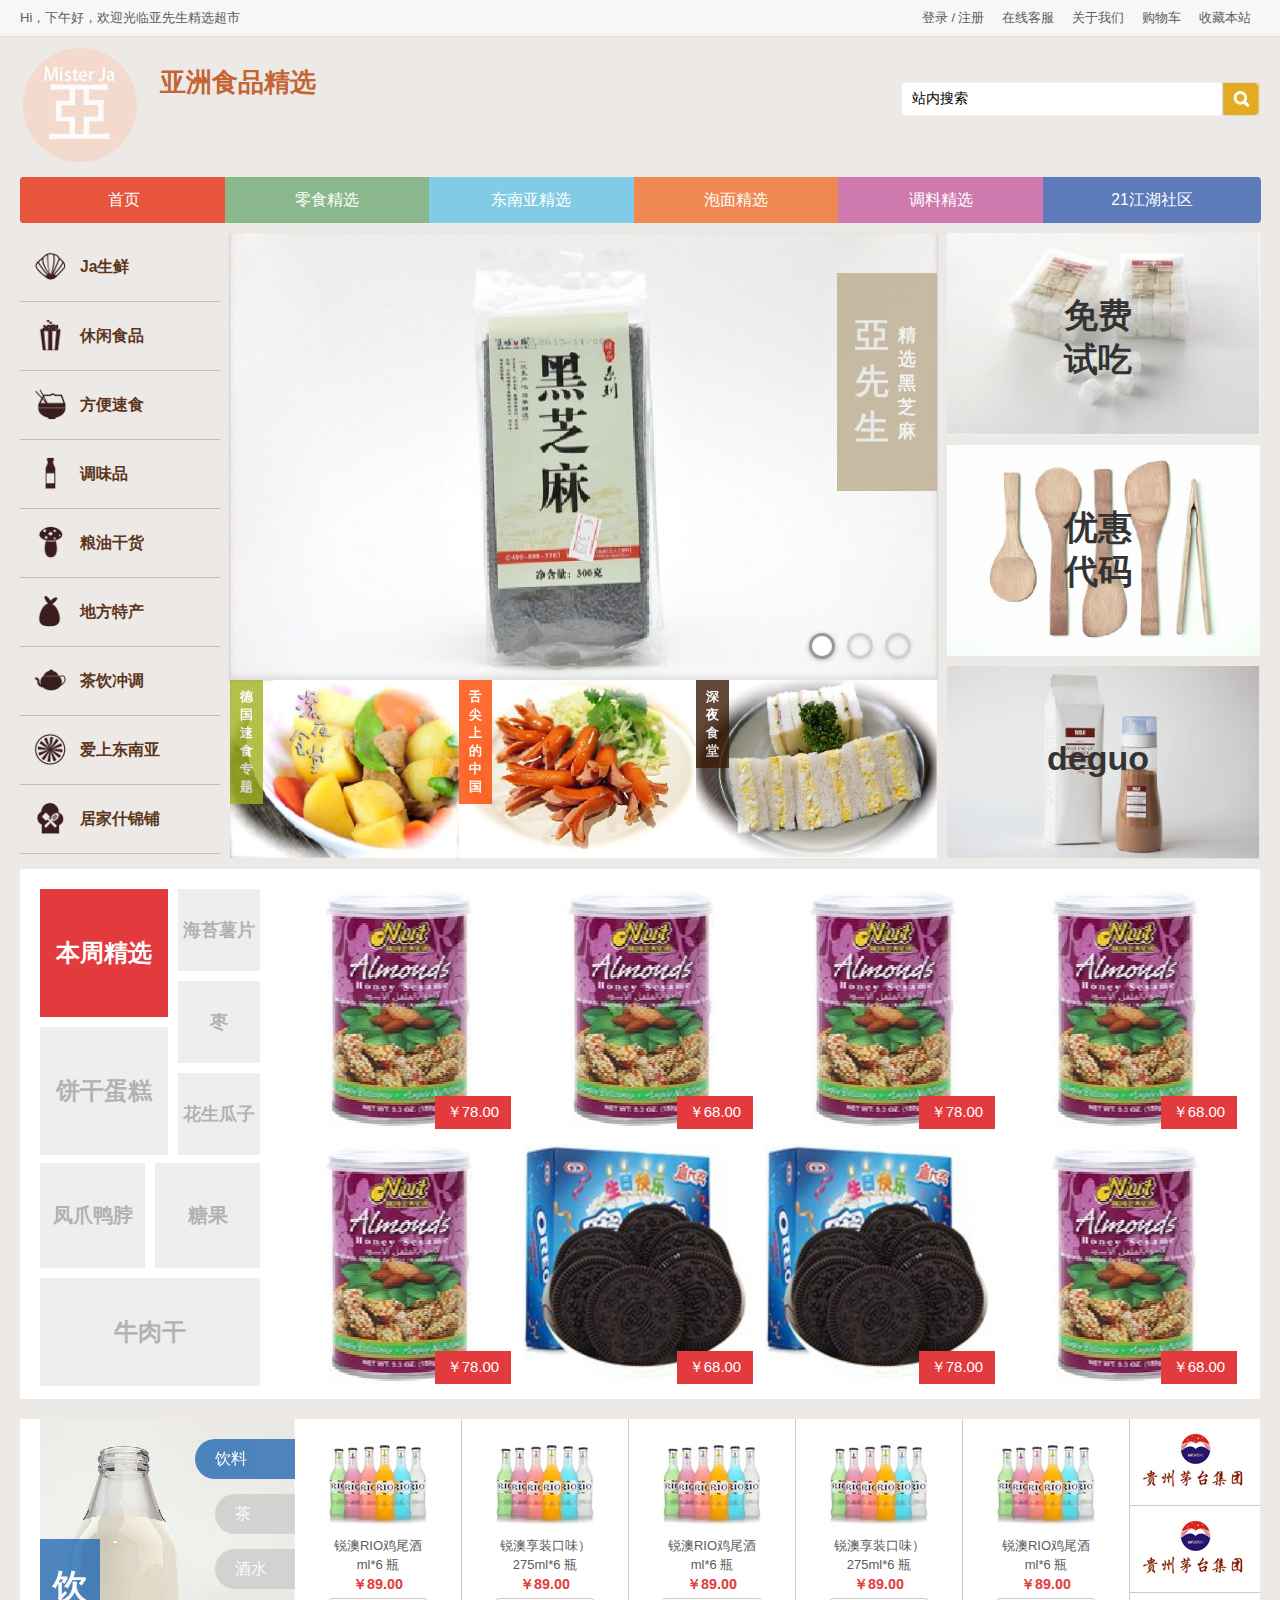
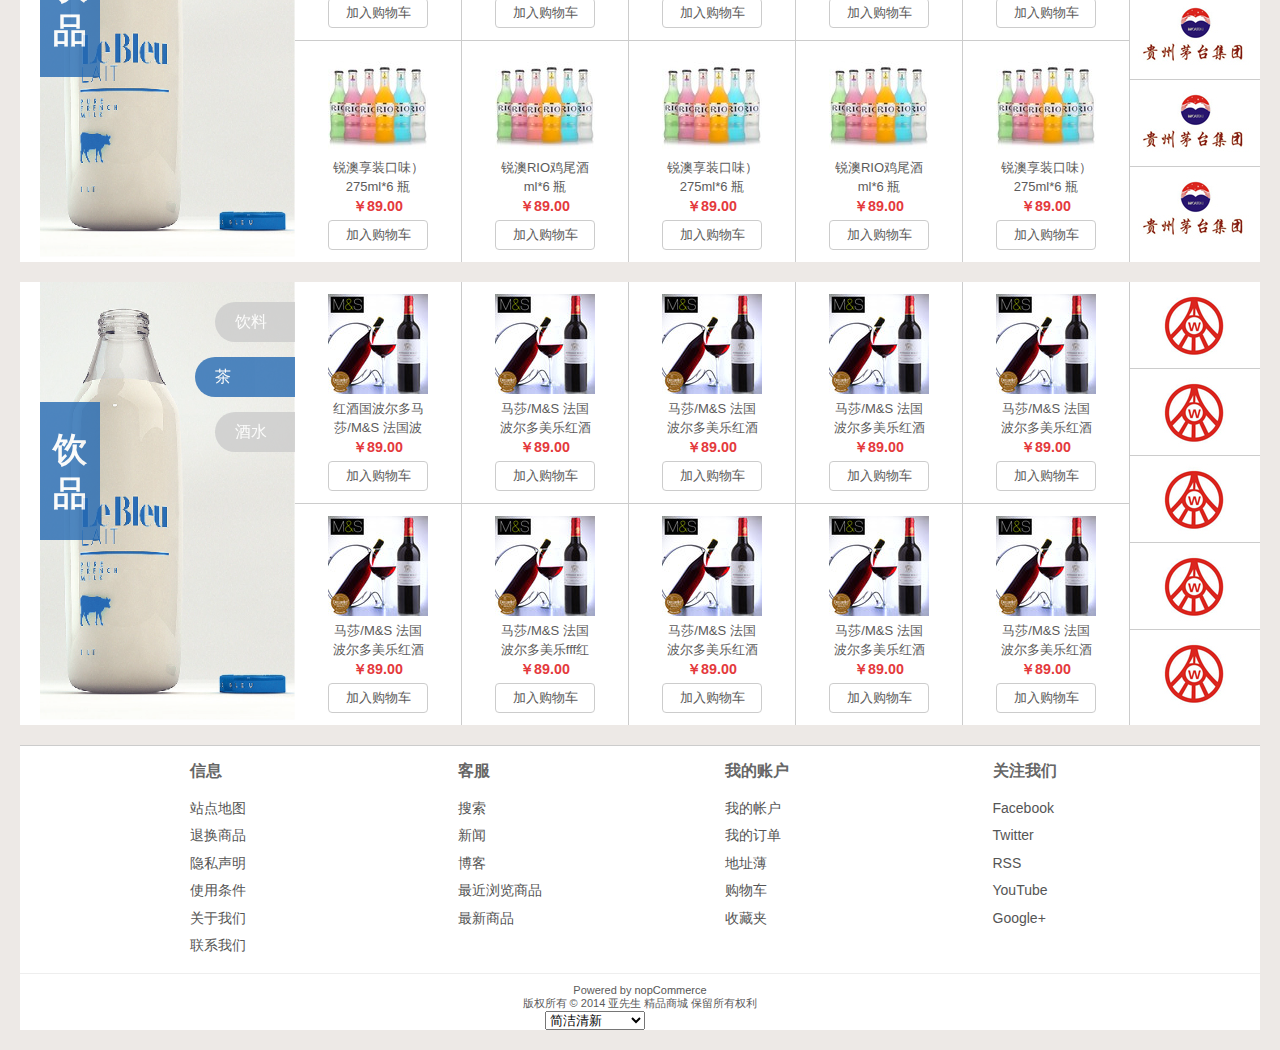
==== commit 526bf639: "修改二级菜单JS，css的bug，增加了flip图层的透明度" ====
--- a/index.html
+++ b/index.html
@@ -32,6 +32,9 @@
 			
 			$("#snake-catelog").bm2Tabs(".bottom-2-content");
 			$("#snake-catelog").bm2TabInit(".bottom-2-content",1);
+			
+			$("ul.list").subItem(".sub-menu");
+			$("ul.list").subItemInit(".sub-menu",0);
 			
 			$(".bottom-1-content > ul > li").itemHovered();
 			
@@ -372,6 +375,34 @@
                         </ul>
         				</div><!-- div class listbox-->
     				</div> <!-- div class block block-category-navigation-->
+                    <div class="sub-menu">
+                    	<div class="sub-item">
+                        	<div class="sub-item-header">
+                            	<a href="#">水果/蔬菜</a>
+                                <a href="#">海鲜水产</a>
+                                <a href="#">肉禽蛋奶</a>
+                                <a href="#">熟食腊味</a>
+                                <a href="#">产地直供</a>
+                                <a href="#">环球美食</a>
+                            </div>
+                            <div class="sub-item-body">
+                            	<a href="#"><img src="images/sub-item-1.png"></a>
+                            </div>
+                        </div>
+                       	<div class="sub-item">
+                        	<div class="sub-item-header">
+                            	<a href="#">水果/蔬菜</a>
+                                <a href="#">海鲜水产</a>
+                                <a href="#">肉禽蛋奶</a>
+                                <a href="#">熟食腊味</a>
+                                <a href="#">产地直供</a>
+                                <a href="#">环球美食</a>
+                            </div>
+                            <div class="sub-item-body">
+                            	<a href="#"><img src="images/sub-item-2.jpg"></a>
+                            </div>
+                        </div>
+                    </div>
     			
 					<!--<div class="block block-popular-tags">
 						<div class="title">
--- a/md/styles.css
+++ b/md/styles.css
@@ -85,7 +85,43 @@
 .master-wrapper-main .side-2{float:left;width:210px;margin:10px 0;display:inline;}
 .master-wrapper-main .center-2{float:left;width:1050px;min-height:400px;padding:10px;margin:10px 0 10px 10px;background:#FFF;display:inline;border-radius:5px;}
 /* three column master page */
-.master-wrapper-main .leftside-3{float:left;width:200px;margin:10px 0 0 0;display:inline;}
+.master-wrapper-main .leftside-3{
+	float:left;
+	width:200px;
+	height:623px;
+	margin:10px 0 0 0;
+	display:inline;
+	position:relative;
+}
+ul.list .cur-item
+{
+	position:relative;
+	background-color:#fff;
+	box-shadow: 0 0 50px rgba(0,0,0,.3);
+}
+.sub-menu{
+	width:395px;
+	height:620px;
+	position:relative;
+	left:200px;
+	top:-621px;
+	z-index:20;
+	background-color:#fff;
+	box-shadow: 0 0 50px rgba(0,0,0,.3);	
+}
+.sub-menu .sub-item-header{
+	padding:20px 0 0 10px;
+}
+.sub-menu .sub-item-header a{
+	border-right:1px solid #999;
+	padding:0 8px;
+	margin-bottom:10px;
+	line-height:200%;
+}
+.sub-menu .sub-item-body{
+	padding-top:40px;
+	text-align:center;
+}
 .master-wrapper-main .center-3{
 	float:left;
 	padding:10px;
@@ -548,38 +584,44 @@
 .block-category-navigation ul.list li a{
 	display:block;
 	margin:0;
-	padding:0 0 0 50px;
+	padding:0 0 0 60px;
 	height:68px;
 	line-height:68px;
 	color:#5B361A;
 	font-weight:bold;
 	border-bottom:1px solid RGB(200,188,179);
 	font-family:arial,"Microsoft Yahei","Hiragino Sans GB",sans-serif;
-	background:url("img/list-1.jpg") no-repeat 17px 17px;	
+	background:url("../images/list-icon-1.png") no-repeat 10px 13px;
+	
+}
+.block-category-navigation ul.list li.cur-item a{
+	z-index:30;
+	position:relative;
+	background-color:#FFF;
 }
 .block-category-navigation ul.list li.item-2 a{
-	background-image:url("img/list-2.jpg");
+	background-image:url("../images/list-icon-2.png");
 }
 .block-category-navigation ul.list li.item-3 a{
-	background-image:url("img/list-3.jpg");
+	background-image:url("../images/list-icon-3.png");
 }
 .block-category-navigation ul.list li.item-4 a{
-	background-image:url("img/list-4.jpg");
+	background-image:url("../images/list-icon-4.png");
 }
 .block-category-navigation ul.list li.item-5 a{
-	background-image:url("img/list-5.jpg");
+	background-image:url("../images/list-icon-5.png");
 }
 .block-category-navigation ul.list li.item-6 a{
-	background-image:url("img/list-6.jpg");
+	background-image:url("../images/list-icon-6.png");
 }
 .block-category-navigation ul.list li.item-7 a{
-	background-image:url("img/list-7.jpg");
+	background-image:url("../images/list-icon-7.png");
 }
 .block-category-navigation ul.list li.item-8 a{
-	background-image:url("img/list-8.jpg");
+	background-image:url("../images/list-icon-8.png");
 }
 .block-category-navigation ul.list li.item-9 a{
-	background-image:url("img/list-9.jpg");
+	background-image:url("../images/list-icon-9.png");
 }
 
 .block-manufacturer-navigation .listbox .view-all a{color:#5C5B5B;font-weight:700;}
@@ -2070,6 +2112,7 @@
 	transform:perspective(300px) rotateX(-90deg);
 	transform-origin:50% 100%;
 	transition:all .35s;
+	opacity:0.8;
 }
 .bottom-1-content li .item-ext a.item-info{
 	display:block;
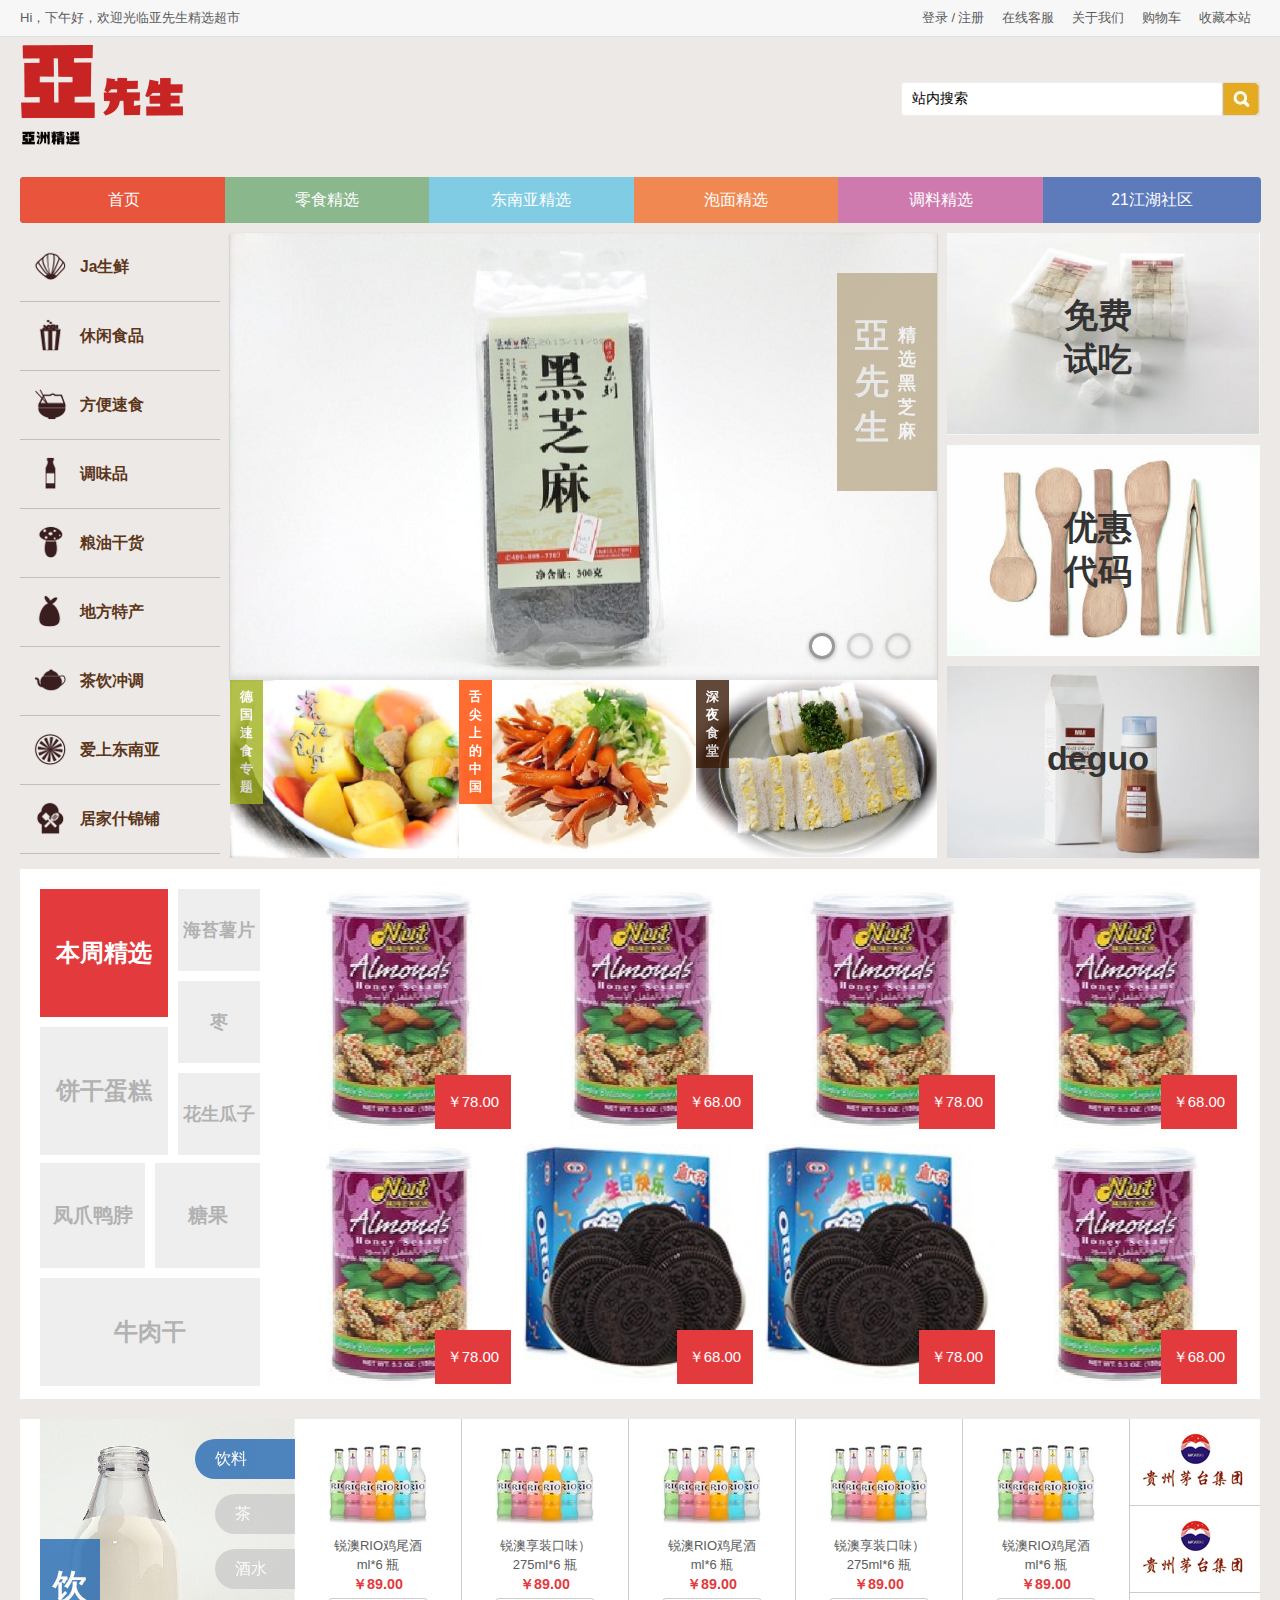
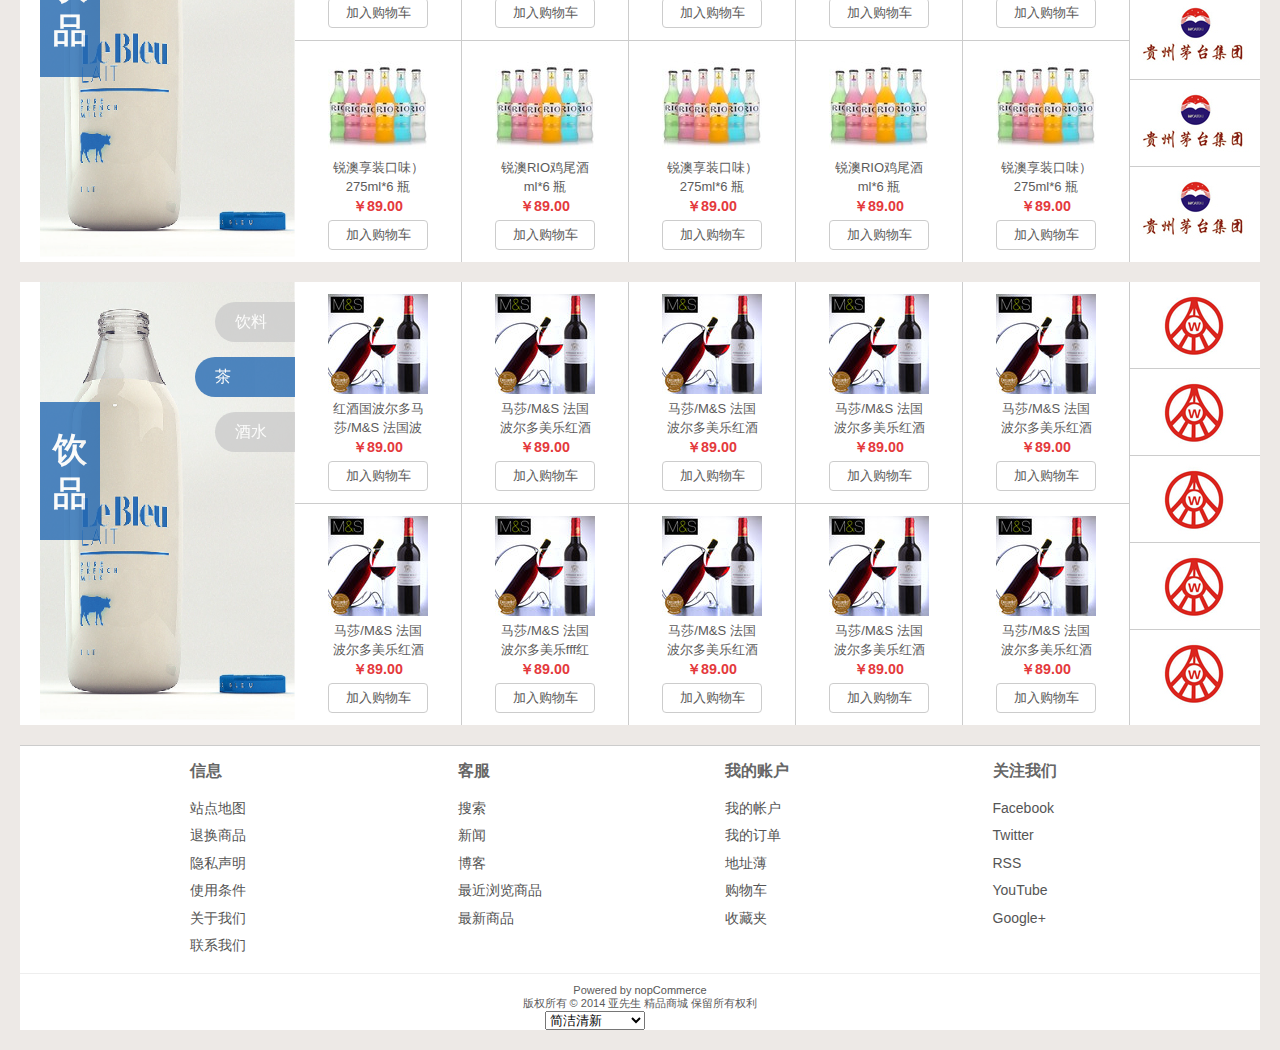
==== commit 6057aa1e: "添加购物车页面" ====
--- a/index.html
+++ b/index.html
@@ -8,7 +8,7 @@
 	<meta name="generator" content="nopCommerce">
 	<meta name="viewport" content="width=device-width, initial-scale=1">
 	
-	<link href="md/styles.css" rel="stylesheet" type="text/css">
+	<link href="md/common.css" rel="stylesheet" type="text/css">
 	<!--<link href="md/responsive.css" rel="stylesheet" type="text/css">-->
 	<!--<link href="md/jquery-ui-1.css" rel="stylesheet" type="text/css">
 	<link href="md/nivo-slider.css" rel="stylesheet" type="text/css">-->
@@ -128,9 +128,8 @@
 		<div class="header">
 			<div class="header-logo">
 				<a href="http://www.misterja.com:90/zh/">		
-					<img title="" alt="" href="#" src="images/logo.jpg">
+					<img title="" alt="" href="#" src="images/logo.png">
 				</a>
-                <h1>亚洲食品精选</h1>
     		</div>
 			
 			<div class="header-links-wrapper">
--- a/md/common.css
+++ b/md/common.css
@@ -0,0 +1,2787 @@
+﻿/* RESET STYLESHEET (html5doctor.com) v1.6.1 */
+html,body,div,span,object,iframe,h1,h2,h3,h4,h5,h6,blockquote,pre,abbr,address,cite,code,del,dfn,em,img,ins,kbd,q,samp,small,strong,sub,sup,var,b,i,dl,dt,dd,ol,ul,li,fieldset,form,label,legend,table,caption,tbody,tfoot,thead,tr,th,td,article,aside,canvas,details,figcaption,figure,footer,header,hgroup,menu,nav,section,summary,time,mark,audio,video{
+margin:0;
+padding:0;
+border:0;
+outline:0;
+vertical-align:baseline;
+background:transparent;
+}
+body{
+line-height:1;
+}
+article,aside,details,figcaption,figure,footer,header,hgroup,menu,nav,section{display:block;}
+nav ul{list-style:none;}
+blockquote,q{quotes:none;}
+blockquote:before,blockquote:after,q:before,q:after{content:'';content:none;}
+a{margin:0;padding:0;font-size:100%;vertical-align:baseline;background:transparent;}
+ins{background-color:#ff9;color:#000;text-decoration:none;}
+mark{background-color:#ff9;color:#000;font-style:italic;font-weight:bold;}
+del{text-decoration:line-through;}
+abbr[title],dfn[title]{border-bottom:1px dotted;cursor:help;}
+table{border-collapse:collapse;border-spacing:0;}
+hr{display:block;height:1px;border:0;border-top:1px solid #cccccc;margin:1em 0;padding:0;}
+input,select{vertical-align:middle;}
+/* END RESET CSS (html5doctor.com) */
+
+ul, li{
+list-style:none;
+}
+
+
+
+/* OTHER RESET STYLESHEET (HTML GENERAL) */
+body{text-align:center;font-family:arial,verdana,helvetica,sans-serif;font-size:12px;background:none repeat scroll 0 0 #F6F6F4;color:#5C5B5B;line-height:normal;}
+a{color:#5C5B5B;text-decoration:none;font-weight:normal;}
+a:hover{color:#B80709;text-decoration:underline;}
+h1,h2,h3,h4,h5,h6{font-family:arial,helvetica,sans-serif;}
+h2,h3{font-size:16px;}
+textarea{width:100%;font-family:Verdana,Arial,sans-serif;font-size:11px;border:1px solid #EEEEEE;}
+checkbox,input,radio,select,button{}
+fieldset{margin:0px 0px 15px;border:1px solid #c9c9c9;padding:15px;}
+legend{font-weight:bold;line-height:20px;font-size:16px;}
+input[type="text"],input[type="password"]{border:1px solid #eee;}
+input[type="text"]:disabled{background:none repeat scroll 0 0 #FFF;}
+
+
+.master-wrapper-page, .topbar-main, .header, .header-menu, .top-menu, .master-wrapper-main{
+	width:1240px;
+	margin:0 auto;
+}
+.bottom-1{
+	width:1205px;
+}
+.bottom-2{
+	width:1220px;
+}
+
+/* MASTER PAGE WRAPPERS */
+.master-wrapper-page{
+/*
+background:none repeat scroll 0 0;
+box-shadow:0 0.5em 2em rgba(0,0,0,0.1);
+-moz-box-shadow:0 0.5em 2em rgba(0,0,0,0.1);
+-webkit-box-shadow:0 0.5em 2em rgba(0,0,0,0.1);
+*/
+}
+
+.master-wrapper-page, .master-wrapper-content{
+	width:1240px;
+}
+
+.master-wrapper-content{
+padding:0;
+text-align:left;
+background:none repeat scroll 0 0;
+}
+.master-wrapper-main{
+	font-family:arial,helvetica,sans-serif;
+	color:#5C5B5B;
+	min-width:1240px;
+}
+/* one column master page */
+.master-wrapper-main .center-1{float:left;width:1270px;min-height:400px;padding:10px;background:#FFF;display:inline;border-radius:5px;}
+/* two column master page */
+.master-wrapper-main .side-2{float:left;width:210px;margin:10px 0;display:inline;}
+.master-wrapper-main .center-2{float:left;width:1050px;min-height:400px;padding:10px;margin:10px 0 10px 10px;background:#FFF;display:inline;border-radius:5px;}
+/* three column master page */
+.master-wrapper-main .leftside-3{
+	float:left;
+	width:200px;
+	height:623px;
+	margin:10px 0 0 0;
+	display:inline;
+	position:relative;
+}
+ul.list .cur-item
+{
+	position:relative;
+	background-color:#fff;
+	box-shadow: 0 0 50px rgba(0,0,0,.3);
+}
+.sub-menu{
+	width:395px;
+	height:620px;
+	position:relative;
+	left:200px;
+	top:-621px;
+	z-index:20;
+	background-color:#fff;
+	box-shadow: 0 0 50px rgba(0,0,0,.3);	
+}
+.sub-menu .sub-item-header{
+	padding:20px 0 0 10px;
+}
+.sub-menu .sub-item-header a{
+	border-right:1px solid #999;
+	padding:0 8px;
+	margin-bottom:10px;
+	line-height:200%;
+}
+.sub-menu .sub-item-body{
+	padding-top:40px;
+	text-align:center;
+}
+.master-wrapper-main .center-3{
+	float:left;
+	padding:10px;
+	min-height:400px
+	/*
+	padding:10px;
+	margin:10px;
+	background:#FFF;
+	display:inline;
+	overflow:hidden;
+	border-radius:5px;*/
+}
+.master-wrapper-main .rightside-3{float:right;width:200px;margin:10px 0;display:inline;}
+
+
+/* HEADER AND MENU */
+.header{
+	height:140px;
+	position:relative;
+}
+.header .icon{vertical-align:bottom;}
+.header .ico-register{padding-left:10px;padding-bottom:5px;visibility:hidden;}
+.header .ico-login{padding-left:10px;padding-bottom:5px;}
+.header .ico-logout{padding-left:10px;padding-bottom:5px;}
+.header .ico-inbox{padding-left:10px;padding-bottom:5px;}
+.header .ico-cart{padding-left:10px;padding-bottom:5px;}
+.header .ico-wishlist{padding-left:10px;padding-bottom:5px;}
+.header .ico-cart:hover *,.header .ico-wishlist:hover *{text-decoration:underline;cursor:pointer;}
+.header .ico-cart span,.header .ico-wishlist span{float:left;}
+.header-logo{
+	float:left;
+	width:50%;
+	padding-top:8px;
+	text-align:left;
+}
+.header-logo a{
+	display:table;
+	margin:0 auto;
+	float:left;
+}
+.header-logo h1{
+	float:left;
+	margin:20px 0 0 20px;
+	color:#C46433;
+}
+.header-selectors-wrapper{text-align:right;float:right;margin-top:10px;clear:both;}
+.currency-selector{float:right;}
+.language-selector{float:right;}
+.tax-display-type-selector{float:right;}
+ul.language-list{display:inline;line-height:25px;}
+ul.language-list li{list-style:none;display:inline;padding:0 5px;float:left;}
+ul.language-list li .selected{border:solid 1px #ccc!important;}
+ul.language-list li:hover{cursor:pointer;}
+.header-links-wrapper{position:relative;float:right;text-align:right;width:auto;}
+.header-links{float:right;padding:0px;margin:10px 0;display:inline-table;}
+.header-links ul{padding:0;margin:0;float:left;}
+.header-links ul li{list-style:none outside none;display:inline;padding-right:2px;margin-left:10px;float:left;}
+.header-links a{color:#AF0304;text-decoration:none;float:left;}
+.header-links a:hover{color:#AF0304;text-decoration:underline;}
+.header-links a.account{color:#AF0304;padding-left:10px;padding-bottom:5px;}
+.admin-header-links{padding:5px;margin-bottom:-15px; text-align:center;}
+.admin-header-links .administration{font-weight:bold;}
+.admin-header-links .impersonate{display:block; color:#E44097; margin-bottom:10px;}
+.admin-header-links .impersonate a{color:#F93;font-weight:700;}
+/* top menu */
+.header-menu{
+	/*background:none repeat scroll 0 0 #404040;*/
+	background-color:#5D7ABB;
+	border-radius:4px;
+	-o-border-radius:4px;
+	-icab-border-radius:4px;
+	-khtml-border-radius:4px;
+	-moz-border-radius:4px;
+	-webkit-border-radius:4px;
+	-moz-border-radius:4px;
+	list-style:none outside none;
+}
+.header-menu a{
+	color:#FFFFFF;
+	/*font-size:1.4em;*/
+	text-decoration:none;
+}
+.header-menu .top-menu{
+	width:100%;
+	height:100%;
+	zoom:1;
+}
+.header-menu .top-menu:after{content:".";display:block;clear:both;height:0;font-size:0;line-height:0;visibility:hidden;}
+.header-menu .top-menu li{
+	float:left;
+	list-style-type:none;
+	text-align:center;
+	/*background:url(images/top-menu-divider.png) no-repeat 100% 50%;*/
+	z-index:9;
+	width:16.5%;
+}
+.header-menu .top-menu li:last-child{background:none;}
+.header-menu .top-menu li a{
+	display:block;
+	font-size:1.2em;
+	height:46px;
+	line-height:46px;
+	text-transform:uppercase;
+	white-space:nowrap;
+}
+.header-menu .top-menu li a.hover{
+	/*background:#696969;*/
+	background-color:#E6AA21;
+}
+.header-menu .top-menu li .expand{display:none;}
+.header-menu .top-menu li .sublist{position:absolute;background-color:#404040;background-image:url(images/top-menu-background.png);background-repeat:no-repeat;border:3px double #696969;margin-left:-10px;z-index:9;display:none;margin-left:-15px;white-space:nowrap;}
+.header-menu .top-menu li .sublist.active{display:block}
+.header-menu .top-menu li .sublist.firstLevel{}
+.header-menu .top-menu li .sublist .sublist.active{left:100px;margin-top:-30px;top:auto;}
+.header-menu .top-menu .sublist li a{text-transform:none;min-height:22px;margin:0 8px 0 28px;}
+.header-menu .top-menu .sublist li{background:url(images/top-menu-list-image.png) no-repeat 5% 8px;height:22px;margin:6px 5px;text-align:left;float:none;padding:0;} 
+.header-menu .top-menu .sublist li:hover{background:#696969 url(images/top-menu-list-image-hover.png) no-repeat 5% 8px;}
+.header-menu .top-menu-triangle.active{display:none;}
+.header-menu .top-menu-triangle{background:url(images/top-menu-triangle.png) no-repeat;margin-top:-9px;margin-left:10px;width:10px;height:5px;position:absolute;z-index:10;display:none;}
+.header-menu .top-menu-triangle.active{display:block;}
+
+.li-index a{
+	display:block;
+	padding-left:4px;
+	background-color:#E8553C;
+	border-radius:4px 0 0 4px;
+	-o-border-radius:4px 0 0 4px;
+	-icab-border-radius:4px 0 0 4px;
+	-khtml-border-radius:4px 0 0 4px;
+	-moz-border-radius:4px 0 0 4px;
+	-webkit-border-radius:4px 0 0 4px;
+	-moz-border-radius:4px 0 0 4px;
+}
+.li-snake a{
+	background-color:#8BB78D;
+}
+.li-SEA a{
+	background-color:#80CCE4;
+}
+.li-noodle a{
+	background-color:#EF8851;
+}
+.li-spice a{
+	background-color:#CE7AAE;
+}
+.li-jianghu a{
+	background-color:#5D7ABB;
+	width:210px;
+	padding:0 4px;
+	border-radius:0 4px 4px 0;
+	-o-border-radius:0 4px 4px 0;
+	-icab-border-radius:0 4px 4px 0;
+	-khtml-border-radius:0 4px 4px 0;
+	-moz-border-radius:0 4px 4px 0;
+	-webkit-border-radius:0 4px 4px 0;
+	-moz-border-radius:0 4px 4px 0;
+}
+
+/* mobile top menu*/
+#mob-menu-button {display:none;}
+.mob-top-menu{display:none;}
+/* search box */
+.search-text{border:1px solid #eee;vertical-align:top;padding:5px 0 5px 5px;font-size:12px;width:100%;}
+.search-box{
+	/*background:none repeat scroll 0 0 #F6F6F4;
+	padding:7px 7px 5px;
+	-o-border-radius:3px;
+	-icab-border-radius:3px;
+	-khtml-border-radius:3px;
+	-moz-border-radius:3px;
+	-webkit-border-radius:3px;
+	-moz-border-radius:3px;
+	border-radius:3px;
+	width:auto;
+	display:inline;
+	*/
+	clear:right;	
+	float:right;
+	margin-top:45px;
+}
+.search-box ul{margin:0;padding:0;float:right;}
+.search-box ul li{list-style:none outside none;float:left;margin:0;padding:0;}
+.search-box-text{
+	background:none repeat scroll 0 0 #FFF;
+	margin:0;
+	width:300px;
+	border-right:none;
+	height:24px;
+	padding:4px 10px;
+	border:1px solid #E3E3E3;
+	border-radius:3px;
+	font-size:14px;
+	-o-border-radius:3px;
+	-icab-border-radius:3px;
+	-khtml-border-radius:3px;
+	-moz-border-radius:3px;
+	-webkit-border-radius:3px;
+	-moz-border-radius:3px;
+	border:none;
+}
+input.search-box-button{
+	margin-left:-5px;
+	width:38px;
+	height:34px;
+	background-image:url(img/search-icon.jpg);
+	cursor:pointer;
+}
+/* override some jQuery UI style */
+.search-box .ui-autocomplete-loading{
+	background:white url('images/ajax_loader_small.gif') right center no-repeat;
+}
+.ui-autocomplete{z-index:10 !important;} /*ensure that z-index is more than .nivoSlider a.nivo-imageLink used on the home page*/
+.ui-autocomplete .ui-menu-item a{text-align:left !important;}
+
+/* FOOTER */
+.footer{
+	border-top: 1px solid #CCC;
+	clear:both;
+	height:auto;
+	margin:20px auto;
+	padding:0;
+	width:1240px;
+	background:none repeat scroll 0 0 #FFFFFF;
+}
+.footer a{text-decoration:none;color:#555555;}
+.footer-tax-shipping{font-size:11px;}
+.footer-tax-shipping a{text-decoration:underline;}
+.footer-disclaimer{font-size:11px;}
+.footer-poweredby{padding-top:10px;border-top:1px solid #EEEEEE;clear:both;font-size:11px;}
+.footer-store-theme{margin:0 100px 0 10px;font-size:11px;}
+.store-theme-list{background:#e3e3e3;border:solid 1px #3a3a3a;}
+.change-device{clear:both;text-align:right;}
+.footer-menu-wrapper{
+	zoom:1;
+	padding:0 0 0 170px;
+	width:1070px;  /* 1240 - 170 = 1070*/
+	overflow:auto;
+	/*background:none repeat scroll 0 0 #F6F6F4;*/
+	border-radius:4px;
+	-o-border-radius:4px;
+	-icab-border-radius:4px;
+	-khtml-border-radius:4px;
+	-moz-border-radius:4px;
+	-webkit-border-radius:4px;
+	-moz-border-radius:4px;
+	margin:0 auto;
+}
+.footer-menu-wrapper:after{content:".";display:block;clear:both;height:0;font-size:0;line-height:0;visibility:hidden;}
+.footer-menu-wrapper .column{
+	float:left;
+	text-align:left;
+	width:25%;
+}
+.footer-menu-wrapper .column h3{
+	font-size:16px;
+	color:#666;
+	text-transform:uppercase;
+	font-weight:700;
+	padding-top:15px;
+}
+.footer-menu-wrapper .column ul{margin:13px 0;padding:0;list-style:none outside none;}
+.footer-menu-wrapper .column ul li{
+	line-height:150%;
+}
+.footer-menu-wrapper .column ul li a{
+	display:block;
+	padding:4px 0;
+	font-size:14px;
+}
+.footer-menu-wrapper .column ul li a:hover{
+	color: #B80709;
+}
+
+
+/* MISC. CLASSES */
+.nobr{white-space:nowrap!important;}
+.wrap{white-space:normal!important;}
+.a-left{text-align:left!important;}
+.a-center{text-align:center!important;}
+.a-right{text-align:right!important;}
+.page{}
+.page-body{}
+.page-title{margin:0 0 10px;overflow:hidden;width:100%;}
+.page-title h1,.page-title h2{padding:5px 5px 5px 0;font-size:20px;margin:0;font-family:Arial,Helvetica,sans-serif;font-weight:400;}
+.page-title .link-rss{float:right;margin:10px 10px 0 0;background-image:url(images/ico-rss.gif);background-repeat:no-repeat;display:block;height:14px;width:14px;text-indent:-9999px;}
+td{vertical-align:middle;}
+td.fieldname{font-size:12px;}
+.captcha-box{}
+.button-1,.button-2{
+	color:#6e6e6e;
+	font:bold 12px Helvetica,Arial,sans-serif;
+	text-decoration:none;
+	padding:3px 7px;
+	/*position: relative;*/
+	position:static;
+	display:inline-block;
+	text-shadow:0 1px 0 #fff;
+	-webkit-transition:border-color .218s;
+	-moz-transition:border .218s;
+	-o-transition:border-color .218s;
+	transition:border-color .218s;
+	background:#F6F6F6;
+	background:-webkit-gradient(linear,0% 40%,0% 70%,from(#F6F6F6),to(#DEDEDE));
+	background:-moz-linear-gradient(linear,0% 40%,0% 70%,from(#F6F6F6),to(#DEDEDE));
+	border:solid 1px #dcdcdc;
+	border-radius:2px;
+	-webkit-border-radius:2px;
+	-moz-border-radius:2px;
+	cursor:pointer;
+	height:auto;
+	width:auto;
+	overflow:visible;
+}
+.button-1:hover,.button-2:hover{color:#333;border-color:#999;-moz-box-shadow:0 2px 0 rgba(0,0,0,0.2);-webkit-box-shadow:0 2px 5px rgba(0,0,0,0.2);box-shadow:0 1px 2px rgba(0,0,0,0.15);}
+.noscript{border:1px solid #ddd;border-width:0 0 1px;background:#ffff90;font-size:12px;line-height:1.25;text-align:center;color:#2f2f2f;}
+.fieldset{padding:10px;margin-bottom:15px;border:1px solid #eee;border-radius:5px;}
+.fieldset .title{margin:-17px 0 14px;}
+.fieldset .title strong{background:#fff;}
+.fieldset .inputs{margin-bottom:5px;}
+.fieldset .inputs label{display:inline-block;width:130px;margin-left:10px;}
+.fieldset .inputs label.forcheckbox{margin:0 0 0 .4em;display:inline;}
+.clearer{zoom:1;}
+.clearer:after{content:".";display:block;clear:both;height:0;font-size:0;line-height:0;visibility:hidden;}
+
+/* AJAX LOADING INDICATOR */
+.ajax-loading-block-window{position:fixed;top:50%;left:50%;width:128px;height:128px;overflow:hidden;z-index:1104;}
+.ajax-loading-block-window .loading-image{position:absolute;top:0;left:0;width:128px;height:128px;background-image:url('images/ajax_loader_large.gif');}
+.please-wait{background:url('images/ajax_loader_small.gif') no-repeat;padding-left:20px;}
+
+
+/* DATA TABLE */
+.data-table{width:100%;border:1px solid #EEE;border-collapse:collapse;border-spacing:0;empty-cells:show;}
+.data-table th{font-weight:bold;padding:3px 8px;white-space:nowrap;vertical-align:middle;}
+.data-table td{padding:3px 8px;}
+.data-table th,.data-table td{border-bottom:1px solid #EEE;border-right:1px solid #EEE;}
+.data-table .odd{}
+.data-table .even{background-color:#F6F6F6;}
+
+
+/* TOPICS */
+.topic-html-content{padding-bottom:5px;}
+.topic-html-content-title{padding:0 0 5px;}
+.topic-html-content-header{font-size:1.2em;font-weight:700;}
+.topic-html-content-body{}
+.topic-html-content-body a{text-decoration:underline;color:#B80709;}
+.topic-page{}
+.topic-page .page-body{}
+.topic-page .page-body a{text-decoration:underline;color:#B80709;}
+
+
+/* VALIDATION AND ERRORS */
+.message-error{font-family:Verdana,Arial,sans-serif;font-size:10px;font-weight:700;color:red;}
+.message-error ul{padding:0px;}
+.message-error ul li{list-style:none;}
+.validation-summary-errors{font-family:Verdana,Arial,sans-serif;font-size:10px;font-weight:700;color:red;}
+.field-validation-error{font-family:Verdana,Arial,sans-serif;font-size:10px;font-weight:700;color:red;}
+.required{color:red;}
+
+
+/* USER-AGREEMENT PAGE */
+.user-agreement-page{}
+.user-agreement-page .page-title{}
+.user-agreement-page .page-body{}
+
+
+/* PAGE NOT FOUND */
+.not-found-page{}
+.not-found-page .page-title{}
+.not-found-page .page-body{}
+.not-found-page ul li{list-style:none;margin-top:10px;}
+
+
+/* STORE CLOSED */
+.store-closed-page{}
+.store-closed-page .page-title{}
+.store-closed-page .page-body{}
+
+
+/* SITEMAP */
+.sitemap-page{margin-left:auto;margin-right:auto;width:100%;}
+.sitemap-page a{text-decoration:none;}
+.sitemap-page .entity{margin:5px 0 30px;}
+.sitemap-page ul{overflow:hidden;}
+.sitemap-page li{float:left;margin:3px 10px;width:150px;border-bottom:1px dotted #ADACAC;list-style:none;}
+
+
+/* PAGER */
+.pager{zoom:1;}
+.pager:after{content:".";display:block;clear:both;height:0;font-size:0;line-height:0;visibility:hidden;}
+.pager ul{float:right;margin:2px 0;}
+.pager li{float:left;line-height:20px;list-style:none outside none;margin-left:5px;}
+.pager a,.pager span{display:inline-block;min-width:10px;text-align:center;color:#555;font-size:11px;font-weight:700;padding:0px 8px;-webkit-border-radius:2px;-moz-border-radius:2px;border-radius:2px;-webkit-transition:all 0.218s;-moz-transition:all 0.218s;-ms-transition:all 0.218s;-o-transition:all 0.218s;transition:all 0.218s;border:1px solid gainsboro;border:1px solid rgba(0,0,0,0.1);background-color:whiteSmoke;-webkit-user-select:none;-moz-user-select:none;user-select:none;cursor:pointer;text-decoration:none;}
+.pager span,.pager a:active{background-color:#F9F9F9;cursor:default;}
+.pager a:hover{border:1px solid #C6C6C6;color:#333;-webkit-transition:all 0.0s;-moz-transition:all 0.0s;-ms-transition:all 0.0s;-o-transition:all 0.0s;transition:all 0.0s;background-color:#F8F8F8;-webkit-box-shadow:0 1px 1px rgba(0,0,0,0.1);-moz-box-shadow:0 1px 1px rgba(0,0,0,0.1);box-shadow:0 1px 1px rgba(0,0,0,0.1);text-decoration:none;}
+
+
+/* NAVIGATIONS */
+.block .title{font-size:12px;letter-spacing:1px;text-align:left;padding:9px 7px;text-transform:uppercase;color:#333;border-radius:5px 5px 0px 0px;margin:0;background:none repeat scroll 0 0 #F6F6F4;}
+.block .title strong{font-weight:700;}
+/*.block .listbox{
+	padding:5px 10px 10px;
+	line-height:18px;
+	margin:0;
+	border-radius:0px 0px 5px 5px;
+}*/
+.block .listbox ul{
+	margin:0;
+	padding:0;
+	color:#5C5B5B;
+}
+.block a{
+	color:#5C5B5B;
+	font-size:1.2em;
+	font-weight:400;
+	text-decoration:none;
+}
+.block a:hover{
+	color:#B80709;
+	text-decoration:underline;
+	font-weight:normal;
+}
+.block li{
+	/*background:url("images/bullet-right.gif") no-repeat left 8px;*/
+	list-style:none outside none;
+	line-height:18px;
+	padding:4px 1px 3px 13px;
+}
+.block li.separator{
+	background:none;
+	height:1px;
+	line-height:1px;
+	width:auto;
+	font-size:1px;
+	margin:0;
+	padding:0;
+}
+
+
+.block-category-navigation,.block-manufacturer-navigation,.block-vendor-navigation,.block-recently-viewed-products,.block-info,.block-newsletter,.block-popular-tags,.block-popular-blogtags,.block-blog-archive,.block-poll,.block-account-navigation{}
+.block-category-navigation .active > a,.block-manufacturer-navigation .active a,.block-vendor-navigation .active a{
+	color:#5C5B5B;
+	font-weight:700;
+	text-decoration:none;
+}
+.block-category-navigation .listbox ul .active,.block-manufacturer-navigation .listbox ul .active,.block-vendor-navigation .listbox ul .active{
+	font-weight:700;
+}
+.block-category-navigation .listbox ul .inactive,.block-manufacturer-navigation .listbox ul .inactive{}
+.block-category-navigation ul.sublist{
+	margin:0px 0px 0px 7px;
+}
+.block-category-navigation ul.sublist .inactive a:hover{
+	color:#5C5B5B;
+	font-weight:400;
+}
+.block-category-navigation ul.list li{
+	margin:0;
+	padding:0;
+}
+.block-category-navigation ul.list li a{
+	display:block;
+	margin:0;
+	padding:0 0 0 60px;
+	height:68px;
+	line-height:68px;
+	color:#5B361A;
+	font-weight:bold;
+	border-bottom:1px solid RGB(200,188,179);
+	font-family:arial,"Microsoft Yahei","Hiragino Sans GB",sans-serif;
+	background:url("../images/list-icon-1.png") no-repeat 10px 13px;
+	
+}
+.block-category-navigation ul.list li.cur-item a{
+	z-index:30;
+	position:relative;
+	background-color:#FFF;
+}
+.block-category-navigation ul.list li.item-2 a{
+	background-image:url("../images/list-icon-2.png");
+}
+.block-category-navigation ul.list li.item-3 a{
+	background-image:url("../images/list-icon-3.png");
+}
+.block-category-navigation ul.list li.item-4 a{
+	background-image:url("../images/list-icon-4.png");
+}
+.block-category-navigation ul.list li.item-5 a{
+	background-image:url("../images/list-icon-5.png");
+}
+.block-category-navigation ul.list li.item-6 a{
+	background-image:url("../images/list-icon-6.png");
+}
+.block-category-navigation ul.list li.item-7 a{
+	background-image:url("../images/list-icon-7.png");
+}
+.block-category-navigation ul.list li.item-8 a{
+	background-image:url("../images/list-icon-8.png");
+}
+.block-category-navigation ul.list li.item-9 a{
+	background-image:url("../images/list-icon-9.png");
+}
+
+.block-manufacturer-navigation .listbox .view-all a{color:#5C5B5B;font-weight:700;}
+.block-vendor-navigation .listbox .view-all a{color:#5C5B5B;font-weight:700;}
+.block-recently-viewed-products li{background:none;min-height:35px;clear:both;border-bottom:1px solid #e5e5e5;}
+.block-recently-viewed-products li.last{border-bottom:none;}
+.block-recently-viewed-products .product-picture{float:left;height:40px;width:40px;margin:0;}
+.block-recently-viewed-products .product-name{}
+.block-account-navigation a.active{font-weight:700;text-decoration:none;}
+.block-account-navigation a{white-space:nowrap;}
+.block-account-navigation a.inactive{font-weight:400;text-decoration:none;}
+.block-account-navigation a.inactive:hover{text-decoration:underline !important;color:#B80709 !important;}
+.block-newsletter .buttons{margin-top:5px;}
+.block-popular-tags li,.block-popular-blogtags li{display:inline!important;}
+.block-blog-archive li,.block-popular-tags li,.block-popular-blogtags li{background:none !important;padding-left:5px !important;padding-right:5px !important;}
+.block-popular-tags .listbox .view-all a{color:#5C5B5B;font-weight:700;}
+.block-blog-archive .year{color:#5C5B5B;font-weight:700;text-decoration:none;}
+
+.block,.news-list-homepage .item,.product-details-page,.search-panel .search-input,.product-filters,fieldset,.product-list .product-item,.product-list .product-item .picture{
+	/*background:none repeat scroll 0 0 #FFF;*/
+	border:1px solid #eee;
+	border-radius:4px;
+	-o-border-radius:4px;-icab-border-radius:4px;-khtml-border-radius:4px;-moz-border-radius:4px;-webkit-border-radius:4px;-moz-border-radius:4px;}
+.block{
+	margin-bottom:0px;
+	padding-left:0;
+	border:none;
+	border-radius:0;
+	}
+
+/* MINI-SHOPPING CART */
+.flyout-cart{display:none;position:absolute;float:left;top:27px;right:0px;width:300px;min-height:50px;z-index:99999;}
+.flyout-cart.active{display:block;}
+.mini-shopping-cart{padding:5px 10px 10px;margin:0;border:1px solid #C1C1C1;background:none repeat scroll 0 0 #F6F6F4;font-size:11px;}
+.mini-shopping-cart a{font-weight:700;text-decoration:none;}
+.mini-shopping-cart a:hover{text-decoration:underline;}
+.mini-shopping-cart .count{margin:10px 0px 10px;}
+.mini-shopping-cart .items{}
+.mini-shopping-cart .item{overflow:hidden;clear:both;border-bottom:1px solid #EEEEEE;}
+.mini-shopping-cart .item.first{border-top:1px solid #EEEEEE;}
+.mini-shopping-cart .item > div{padding:10px 5px;}
+.mini-shopping-cart .item .picture{float:left;width:50px;text-align:center;}
+.mini-shopping-cart .item .product{float:right;width:208px;}
+.mini-shopping-cart .item .name{margin-bottom:5px;}
+.mini-shopping-cart .item .attributes{font-size:10px;margin:0px;}
+.mini-shopping-cart .item .price{font-size:10px;margin:10px 0px 0px 0px;}
+.mini-shopping-cart .item .quantity{font-size:10px;margin:0px}
+.mini-shopping-cart .totals{margin:10px 0px;text-align:right;}
+.mini-shopping-cart .buttons{margin:10px 0px;text-align:right;}
+.mini-shopping-cart .cart-button,.mini-shopping-cart .checkout-button{margin:0;}
+
+
+/* NOTIFICATIONS */
+.bar-notification{display:none;left:0;position:fixed;top:0;width:100%;z-index:100000;}
+.bar-notification.success{background:none repeat scroll 0 0 #91BD09;border-bottom:3px solid #FFFFFF !important;color:#FFFFFF;margin:0 0 10px;}
+.bar-notification.error{background:none repeat scroll 0 0 #CC0000;border-bottom:3px solid #FFFFFF !important;color:#FFFFFF;margin:0 0 10px;}
+.bar-notification .close{background:url(images/ico-close-notification-bar.png) no-repeat;width:20px;height:20px;float:right;margin:9px 9px 0px 0px;cursor:pointer;}
+.bar-notification p.content{padding:0px 10px;margin:10px 0px;}
+.bar-notification p.content a{text-decoration:underline;color:#FFFFFF;}
+.bar-notification p.content a:hover{text-decoration:none;color:#FFFFFF;}
+
+
+/* EU COOKIE LAW */
+.eu-cookie-bar-notification{display:none;left:0;position:fixed;bottom:0;width:100%;z-index:100000;background:none repeat scroll 0 0 #F6F6F4;border-top:3px solid #FFFFFF !important;color:#5C5B5B;margin:0px;}
+.eu-cookie-bar-notification .content{padding:0px 10px;margin:10px 0px;zoom:1;}
+.eu-cookie-bar-notification .content:after{content:".";display:block;clear:both;height:0;font-size:0;line-height:0;visibility:hidden;}
+.eu-cookie-bar-notification .content .text{float:left;padding-top:5px;}
+.eu-cookie-bar-notification .content .ok-button{float:left;margin-left:10px;}
+.eu-cookie-bar-notification .content a.learn-more{float:left;margin-left:10px;padding-top:5px;text-decoration:underline;color:#5C5B5B;}
+.eu-cookie-bar-notification .content a.learn-more:hover{text-decoration:none;color:#5C5B5B;}
+
+
+/* ORDER SUMMARY, SHOPPING CART, WISHLIST */
+.shopping-cart-page,.wishlist-page{}
+.shopping-cart-page .page-title,.wishlist-page .page-title{}
+.shopping-cart-page .page-body,.wishlist-page .page-body{margin:0;padding:0;font-size:11px;color:#555;}
+.wishlist-page .share-info{margin:5px 0;}
+.wishlist-page .share-info .share-label{font-weight:700;}
+.wishlist-page .share-info a.share-link{color:#B80709;text-decoration:none;}
+.order-summary-content,.wishlist-content{margin:0;padding:0;font-size:11px;color:#555;}
+.order-summary-content .message-error,.wishlist-content .message-error{margin:5px 0;}
+.order-summary-content .totals{float:right;padding:23px 5px 0;width:320px;}
+.order-summary-content .cart-collaterals{float:left;padding:20px 0 10px;width:580px;}
+.order-summary-content .deals{display:inline;float:left;margin:0 10px 0 0;width:280px;}
+.order-summary-content .shipping{display:inline;float:left;margin:0 10px 0 0;width:280px;}
+.order-summary-content .coupon-box,.order-summary-content .giftcard-box{padding:10px;font-size:11px;color:#555;margin:0 0 10px;border:1px solid #EEE;}
+.order-summary-content .coupon-box .message,.order-summary-content .giftcard-box .message{font-family:Verdana,Arial,sans-serif;font-size:10px;font-weight:700;color:red;}
+.order-summary-content .coupon-box .current-code{padding:10px 0px 0px 0px;}
+.order-summary-content .coupon-box .discount-coupon-code,.order-summary-content .giftcard-box .gift-card-coupon-code{width:auto;}
+.order-summary-content .coupon-box .hint,.order-summary-content .giftcard-box .hint{padding-top:5px;}
+.order-summary-content .giftcard-box{position:relative;z-index:1;}
+.order-summary-content .apply-discount-coupon-code-button,.order-summary-content .apply-gift-card-coupon-code-button{margin:5px 0;}
+.order-summary-content .cart,.wishlist-content .cart{width:100%;border-collapse:collapse;text-align:center;vertical-align:middle;}
+.wishlist-content .cart{margin-bottom:10px;}
+.order-summary-content .cart td,.wishlist-content .cart td{padding:10px;}
+.order-summary-content .cart .cart-header-row,.wishlist-content .cart .cart-header-row{font-weight:700;}
+.order-summary-content .cart .cart-header-row th,.wishlist-content .cart .cart-header-row th{background:none repeat scroll 0 0 #404040;color:#FFF;border-right:solid 1px #6a6a6a;height:20px;padding:2px 8px;vertical-align:middle;white-space:nowrap;}
+.order-summary-content .cart .cart-header-row th.picture,.wishlist-content .cart .cart-header-row th.picture{border:none;}
+.order-summary-content .cart .cart-header-row th.end,.wishlist-content .cart .cart-header-row th.end{text-align:right;padding-right:5px;}
+.order-summary-content .cart .cart-item-row,.wishlist-content .cart .cart-item-row{}
+.order-summary-content .cart .cart-item-row td,.wishlist-content .cart .cart-item-row td{border-bottom:1px solid #c5c5c5;vertical-align:middle;line-height:30px;}
+.order-summary-content .cart .cart-item-row td.product,.wishlist-content .cart .cart-item-row td.product{text-align:left;padding:0 10px;}
+.order-summary-content .cart .cart-item-row td.product a,.wishlist-content .cart .cart-item-row td.product a{font-weight:700;text-decoration:none;}
+.order-summary-content .cart .cart-item-row td.end,.wishlist-content .cart .cart-item-row td.end{text-align:right;font-weight:700;color:green;padding-right:5px;}
+.order-summary-content .cart .cart-item-row .qty-input,.wishlist-content .cart .cart-item-row .qty-input{border:solid 1px #E3E3E3;font-size:12px;text-align:right;width:40px;}
+.order-summary-content .cart .cart-item-row td .td-title, .wishlist-content .cart .cart-item-row td .td-title{display:none;}
+.order-summary-content .cart .cart-item-row .edit-item a{color:#B80709;}
+.order-summary-content .cart-footer{width:100%;zoom:1;}
+.order-summary-content .cart-footer:after{content:".";display:block;clear:both;height:0;font-size:0;line-height:0;visibility:hidden;}
+.order-summary-content .total-info{margin:0;font-size:12px;}
+.order-summary-content .total-info .selected-shipping-method{font-weight:normal;font-size:11px;}
+.order-summary-content .total-info .order-total{color:#353434;}
+.cart-total-left{width:100%;text-align:right;vertical-align:middle;height:21px;font-weight:700;color:#353434;}
+.cart-total-left-below{width:100%;text-align:right;vertical-align:top;height:30px;}
+.cart-total-right{text-align:right;vertical-align:middle;padding-left:5px;}
+.order-summary-content .remove-gift-card-button,.order-summary-content .remove-discount-button{padding-right:5px;padding-left:18px;background:url(images/ico-delete.gif) no-repeat;border:0;width:32px;height:15px;}
+.order-summary-content .remove-gift-card-button:hover,.order-summary-content .remove-discount-button:hover{cursor:pointer;}
+.order-summary-content .selected-checkout-attributes{margin:0;padding:10px 5px 10px 0;width:100%;text-align:right;vertical-align:middle;color:#353434;}
+.order-summary-content .checkout-attributes{margin:10px 0;padding:10px 20px;background:none repeat scroll 0 0 #F7F5E8;border:1px dotted #D3D3D3;clear:both;}
+.order-summary-content .checkout-attributes .text-prompt{font-weight:bold;}
+.order-summary-content .checkout-attributes ul.option-list{padding:0px;margin:0px;}
+.order-summary-content .checkout-attributes ul.option-list li{list-style:none;}
+.order-summary-content .checkout-attributes .textbox{width:300px;}
+.order-summary-content .checkout-attributes textarea{width:300px;height:150px;}
+/* color squares attribute type */
+.order-summary-content .checkout-attributes ul.color-squares li{display:inline;}
+.order-summary-content .checkout-attributes ul.color-squares .color-container{position:relative;display:inline-block;border:solid 1px #999;padding:1px;margin-bottom:5px;}
+.order-summary-content .checkout-attributes ul.color-squares .selected-value .color-container{border-color:#075899;border-width:2px;padding:0;}
+.order-summary-content .checkout-attributes ul.color-squares .color{display:inline-block;width:18px;height:18px;}
+.order-summary-content .checkout-attributes ul.color-squares label{cursor:pointer;position:relative;}
+.order-summary-content .checkout-attributes ul.color-squares input{height:0;overflow:hidden;z-index:-10000;position:absolute;float:none;}
+.order-summary-content .min-amount-warning{margin:0;padding:10px 0 10px 10px;}
+.order-summary-content .terms-of-service{margin:0;padding:10px 0 10px 10px;}
+.order-summary-content .terms-of-service .read{text-decoration:underline;}
+.order-summary-content .terms-of-service .read:hover{cursor:pointer;}
+.checkout-data .terms-of-service{margin:0;padding:10px 0 10px 10px;}
+.checkout-data .terms-of-service .read{text-decoration:underline;}
+.checkout-data .terms-of-service .read:hover{cursor:pointer;}
+.order-summary-content .common-buttons{margin:0;padding:10px;}
+.order-summary-content .checkout-buttons{float:right;margin:0;padding:10px 0 10px 10px;}
+.order-summary-content .checkout-buttons .checkout-button{font:bold 15px/30px Arial,Helvetica,sans-serif;}
+.order-summary-content .checkout-buttons .checkout-button{display:inline-block;padding:0px 25px;-webkit-border-radius:8px;-moz-border-radius:8px;border-radius:8px;}
+.order-summary-content .addon-buttons{clear:both;float:right;margin:0;padding:10px 0 10px 10px;text-align:right;}
+.order-summary-content .cross-sells{clear:both;}
+.estimate-shipping{margin:0;padding:10px;font-size:11px;color:#555;border:1px solid #EEE;}
+.estimate-shipping .hint{padding-top:5px;padding-bottom:5px;}
+.estimate-shipping .country-input,.estimate-shipping .state-input{width:137px;}
+.estimate-shipping .zip-input{}
+.estimate-shipping .shipping-options{text-align:left;height:auto;}
+.estimate-shipping .shipping-options label{display:inline-block;width:85px;}
+.estimate-shipping .shipping-options .estimate-shipping-button{margin-left:90px;}
+.estimate-shipping .shipping-results li.shipping-option-item{list-style:none;text-align:left;vertical-align:text-top;padding:5px 0 0 5px;}
+.estimate-shipping .shipping-results .shipping-option-item .option-name{display:block;font-weight:700;}
+.estimate-shipping .shipping-results .shipping-option-item .option-description{display:block;padding:5px 0 5px 16px;}
+
+
+/* CHECKOUT */
+.checkout-page,.checkout-one-page{}
+.checkout-page .page-title,.checkout-one-page .page-title{}
+.checkout-page .checkout-data,.checkout-one-page .checkout-data{margin:0;padding:0;color:#555;background-color:inherit;}
+.checkoutstep{}
+.checkoutstep .steptitle{border:1px solid #2F4F4F;color:#FFF;background-color:#2E4d7B;font-family:Arial,Sans-Serif;font-size:12px;font-weight:700;padding:5px;margin-top:5px;}
+.checkoutstep .stepcontent{border:dashed 1px #2F4F4F;border-top:none;padding:5px;}
+.order-summary-title{padding:10px 10px 5px 0;font-size:11px;color:#555;font-weight:700;clear:both;}
+.order-summary-body{text-align:center;height:auto;}
+.checkout-data .section{margin-bottom:15px;}
+.checkout-data .section .title{padding:10px 10px 5px 0;font-weight:700;clear:both;margin-bottom:5px;}
+.checkout-data .address-grid{padding:0;overflow:hidden;}
+.checkout-data .address-grid .address-item{float:left;padding:10px;border:1px solid #EEE;width:200px;min-height:150px;margin-right:5px;}
+.checkout-data .address-grid .address-item .select-button{margin-bottom:5px;margin-top:5px;text-align:center;}
+.checkout-data .address-grid .address-item li{list-style:none; text-align:left;}
+.checkout-data .enter-address{border:1px solid #EEE;height:auto;padding:10px;}
+.checkout-data .enter-address label{display:inline-block;width:95px;}
+.checkout-data .enter-address .buttons{margin-top:10px;}
+.checkout-data .shipping-method{text-align:left;border:1px solid #EEE;height:auto;}
+.checkout-data .shipping-method li{text-align:left;vertical-align:text-top;padding:5px 0 0 5px;list-style:none;}
+.checkout-data .shipping-method .method-name{font-weight:700;}
+.checkout-data .shipping-method .method-description{padding:5px 0 5px 16px;}
+.checkout-data .shipping-method .buttons{margin:10px;text-align:left;}
+.checkout-data .shipping-method .message-error{margin:10px;text-align:left;}
+.checkout-data .use-reward-points{margin:0;padding:10px;color:#555;background:#F7F5E8;margin-bottom:10px;border:dotted 1px #d3d3d3;}
+.checkout-data .payment-method{text-align:left;border: 1px solid #EEE;height:auto;}
+.checkout-data .payment-method li{padding:10px;text-align:left;vertical-align:text-top; list-style:none;}
+.checkout-data .payment-method .method-name{clear:both;}
+.checkout-data .payment-method .method-name:after{content:".";display:block;clear:both;height:0;font-size:0;line-height:0;visibility:hidden;}
+.checkout-data .payment-method .payment-logo{float:left;}
+.checkout-data .payment-method .payment-details{float:left;padding-top:8px;}
+.checkout-data .payment-method .buttons{margin:10px;text-align:left;}
+.checkout-data .payment-method .message-error{margin:10px;text-align:left;}
+.checkout-data .payment-info{text-align:left;border:1px solid #EEE;height:auto;}
+.checkout-data .payment-info .info{padding:10px;text-align:left;vertical-align:text-top;}
+.checkout-data .payment-info .buttons{margin:10px;text-align:left;}
+.checkout-data .payment-info .message-error{margin:10px;text-align:left;}
+.checkout-data .confirm-order{text-align:left;border:1px solid #EEE;height:auto; margin-bottom:0;}
+.checkout-data .confirm-order .buttons{margin:10px;text-align:left;}
+.checkout-data .confirm-order .message-error{margin:10px;text-align:left;}
+.checkout-data .order-review-data{padding:10px;overflow:hidden;margin-bottom:20px;}
+.checkout-data .order-review-data ul{float:left;margin-left:15px;margin-right:15px;width:350px;}
+.checkout-data .order-review-data li{list-style:none;text-align:left;}
+.checkout-data .order-review-data li:first-child{margin-top:0;}
+.checkout-data .order-review-data .title{margin:10px 0 5px;}
+.checkout-data .order-review-data .payment-method,.checkout-page .order-review-data .shipping-method{border:none;}
+.checkout-data .order-completed{text-align:left;border:1px solid #EEE;height:auto;padding:10px;}
+.checkout-data .order-completed ul{margin-bottom:10px;}
+.checkout-data .order-completed li{margin:5px 0;list-style:none;}
+.checkout-data .order-completed a{color:#B80709;text-decoration: none;}
+.order-progress{height:40px;margin:0 auto;text-align:center;border-bottom:solid 2px #f3f3f3;}
+.order-progress ul{padding:0;margin:0;}
+.order-progress ul li{list-style:none;display:inline;padding:5px 20px 0;}
+.order-progress ul li .active-step{color:#6a6a6a;background:url(images/progress-step-active.gif) no-repeat 50% 50%;padding-bottom:40px;padding-right:1px;zoom:1;}
+.order-progress ul li .inactive-step{color:#d7d7d7;background:url(images/progress-step-inactive.gif) no-repeat 50% 50%;padding-bottom:40px;padding-right:1px;zoom:1;}
+.order-progress ul li a:hover{text-decoration:none;}
+
+
+/* ONE PAGE CHECKOUT */
+.opc .buttons{margin-top:0;padding-top:2em;}
+.opc .buttons .back-link{margin-bottom:10px;}
+.opc .buttons .back-link small{display:none;}
+.opc .buttons .back-link a{background:url(images/arrow-up.png) no-repeat left;padding-left:20px;}
+.opc .buttons.disabled button{display:none;}
+.opc .buttons .please-wait{height:21px;line-height:21px;}
+.opc .ul{list-style:disc outside;padding-left:18px;}
+.opc ul,.opc ol,ul.opc,ol.opc{list-style:none outside none;}
+.opc{position:relative;}
+.opc li.tab-section{}
+.opc .step-title{border-width:0 1px;border-style:solid;border-color:#fff #d9dde3 #d9dde3;background:#F2F2F2;padding:4px 8px 6px;text-align:right;}
+.opc .step-title .number{float:left;background:#fff;border:1px solid #fff;padding:0 4px;margin:0 5px 0 0;font:bold 11px/14px arial,helvetica,sans-serif;color:#999;}
+.opc .step-title h2{float:left;margin:0;font:bold 13px/16px Arial,Helvetica,sans-serif;color:#999;text-transform:capitalize;}
+.opc .allow .step-title{background:#F2F2F2;border:1px solid #EEE;border-bottom:0;color:#a4b3b9;cursor:pointer;}
+.opc .allow .step-title .number{background:#dbe6eb;border-color:#dbe6eb;color:#a4b3b9;}
+.opc .allow .step-title h2{color:#a4b3b9;}
+.opc .active .step-title{background:#f9f3e3;border:1px solid #EEE;padding-bottom:5px;color:#f18200;cursor:default;}
+.opc .active .step-title .number{background:#B20405;border-color:#B20405;color:#fff;}
+.opc .active .step-title h2{color:#555;}
+.opc .step{border:1px solid #EEE;border-top:0;background:#fbfaf6 0 0 repeat-x;padding:15px 30px;position:relative;}
+.opc .step-title:after{display:block;content:".";clear:both;font-size:0;line-height:0;height:0;overflow:hidden;}
+.opc .order-summary-content .cart-footer{background:none!important;}
+
+
+/* ORDER DETAILS */
+.order-details-page{}
+.order-details-page .page-title{}
+.order-details-page .page-title h1{float:left;}
+.order-details-page .page-title a{float:right;margin-left:10px;}
+.order-details-page .page-title a:hover{text-decoration:none;}
+.order-details-page .title{padding:10px 10px 5px 0;font-weight:700;clear:both;font-size:12px;}
+.order-details-page .page-body{border:1px solid #EEE;padding:10px;}
+.order-details-page .order-overview{text-align:left;padding-bottom:10px;overflow:hidden;}
+.order-details-page .order-overview .order-number{margin-bottom:10px;}
+.order-details-page .order-overview .order-details{float:left;}
+.order-details-page .order-overview .order-details span{display:block;margin-bottom:5px;}
+.order-details-page .order-overview .order-total{text-align:right;}
+.order-details-page .order-details-area{text-align:left;margin:10px;padding:10px;border:1px solid #EEE;height:auto;}
+.order-details-page .order-details-area table{width:100%;border:0px;border-collapse:collapse;border-spacing:0;}
+.order-details-page .order-details-area td{width:50%;vertical-align:top;}
+.order-details-page .order-details-area ul{float:left;margin-right:20px;}
+.order-details-page .order-details-area li{list-style:none;}
+.order-details-page .order-details-area li:first-child{margin-top:0;}
+.order-details-page .repost{margin:10px 0px 10px 0px;}
+.order-details-page .repost .hint{margin:0px;}
+.order-details-page .section{text-align:left;padding:10px;margin-bottom:20px;height:auto;}
+.order-details-page .checkout-attributes{text-align:right;vertical-align:middle;padding:10px;height:auto;}
+.order-details-page .actions{margin:10px 0px 10px 0px;}
+.order-details-page .cart-total-left{color:#000;}
+.order-details-page .order-notes th.createdon{width:30%;}
+.order-details-page .order-notes .download a{color:#B80709;}
+.order-details-page .products td .td-title{display:none;}
+
+
+/* SHIPMENTS */
+.shipment-details-page{}
+.shipment-details-page .page-title{}
+.shipment-details-page .title{padding:10px 10px 5px 0;font-weight:700;clear:both;font-size:12px;}
+.shipment-details-page .page-body{border:1px solid #d7d7d7;padding:10px;}
+.shipment-details-page .shipment-overview{overflow: hidden; margin-bottom:10px;}
+.shipment-details-page .shipment-overview ul{float:left;margin-right:20px;}
+.shipment-details-page .shipment-overview li{list-style:none;}
+.shipment-details-page .shipment-overview .title{margin-bottom:5px;}
+.shipment-details-page .tracking-url{color:#B80709;text-decoration:none;}
+
+
+/* HOME PAGE */
+.home-page-product-grid{margin-left:auto;margin-right:auto;width:auto;}
+.home-page-product-grid .title{padding:10px 10px 10px 0;margin:0 0 0 10px;font-weight:700;text-transform:uppercase;font-size:1.1em;color:#3a3a3a;text-align:center;}
+.home-page-category-grid{margin-left:auto;margin-right:auto;width:auto;zoom:1;}
+.home-page-category-grid:after{content:".";display:block;clear:both;height:0;font-size:0;line-height:0;visibility:hidden;}
+.home-page-category-grid a{color:#555;font-size:1.2em;font-weight:700;}
+.home-page-category-grid .item-box{float:left;text-align:center;vertical-align:text-top;}
+.home-page-category-grid .category-item{text-align:center;margin:10px;width:145px;height:180px;border:1px solid #eee;}
+.home-page-category-grid .category-item .title{text-align:center;font-weight:700;font-size:.9em;display:block;overflow:hidden;padding:5px;}
+.home-page-category-grid .category-item .picture{text-align:center;padding:10px 0;}
+.bestsellers{margin-left:auto;margin-right:auto;width:auto;}
+.bestsellers .title{padding:10px 10px 10px 0;margin:0 0 0 10px;font-weight:700;text-transform:uppercase;font-size:1.1em;color:#3a3a3a;text-align:center;}
+
+
+/* PRODUCTS IN GRID - TEMPLATE */
+.product-grid{margin-bottom:15px;margin-left:auto;margin-right:auto;width:auto;text-align:center;zoom:1;}
+.product-grid:after{content:".";display:block;clear:both;height:0;font-size:0;line-height:0;visibility:hidden;}
+.product-grid .item-box{float:left;padding:5px;text-align:center;vertical-align:text-top;}
+.product-grid .item-box:hover{background:#F9F9F9;}
+.product-grid .product-item{text-align:left;margin:0;padding:0;width:155px;height:270px;}
+.product-grid .product-item .product-title{font-weight:normal;font-size:12px;padding:0;}
+.product-grid .product-item .product-title a{display:block;height:auto;line-height:1.3em;overflow:hidden;padding:4px 10px 8px 0;}
+.product-grid .product-item .details{}
+.product-grid .product-item .product-rating-box{}
+.product-grid .product-item .picture{background:none repeat scroll 0 0 #FFFFFF;text-align:center;border:1px solid #F0F0F0;height:140px;overflow:hidden;}
+.product-grid .product-item .picture img{margin:5px;}
+.product-grid .product-item .description{display:none;margin:5px 5px 0 5px;text-align:center;padding:10px 5px;border-top:solid 1px #e3e3e3;color:#555;height:50px;}
+.product-grid .product-item .add-info{vertical-align:bottom;text-align:right;width:auto;height:auto;position:relative;}
+.product-grid .product-item .prices{text-align:left;vertical-align:middle;position:static;bottom:15px;right:10px;}
+.product-grid .product-item .prices .price{margin:0px;display:block;}
+.product-grid .product-item .prices .actual-price{color:#B80709;}
+.product-grid .product-item .prices .old-price{color:#5C5B5B;text-decoration:line-through;}
+.product-grid .product-item .prices .tax-shipping-info{font-size:11px;}
+.product-grid .product-item .prices .tax-shipping-info a{text-decoration:underline;}
+.product-grid .product-item .buttons{vertical-align:middle;position:static;margin-top:5px;text-align:left;}
+.product-box-add-to-cart-button{padding:3px 7px;cursor:pointer;background:#7DB72F;background:-webkit-gradient(linear,left top,left bottom,from(#7DB72F),to(#4E7D0E));background:-moz-linear-gradient(top,#7DB72F,#4E7D0E);filter:progid:DXImageTransform.Microsoft.gradient(startColorstr='#7DB72F',endColorstr='#4E7D0E');color:#fff;text-shadow:none;border-color:#999;border:0 none;font-weight:700;}
+.product-box-add-to-cart-button:hover{color:#fff;}
+
+
+/* PRODUCTS IN LINES - TEMPLATE */
+.product-list{width:auto;margin:0 auto;padding:0;list-style-type:none;}
+.product-list .item-box{text-align:left;clear:both;position:relative;margin-bottom:10px;}
+.product-list .item-box:hover{background:#F9F9F9;}
+.product-list .product-item{width:auto;margin-top:10px;position:relative;zoom:1;}
+.product-list .product-item:after{content:".";display:block;clear:both;height:0;font-size:0;line-height:0;visibility:hidden;}
+.product-list .product-item .product-title{font-weight:700;font-size:12px;padding-left:10px;margin-top:10px;}
+.product-list .product-item .product-title a{font-weight:700;display:block;height:auto;line-height:1.3em;overflow:hidden;padding:4px 10px 8px 0;}
+.product-list .product-item .details{}
+.product-list .product-item .product-rating-box{padding:0 0 0 10px;margin:0px 100px 0 140px;}
+.product-list .product-item .picture{float:left;margin:10px;}
+.product-list .product-item .description{padding:0 0 0 10px;margin:0px 100px 0 140px;text-align:left;color:#555;}
+.product-list .product-item .add-info{float:right;text-align:right;position:absolute;top:40px;right:10px;}
+.product-list .product-item .prices{}
+.product-list .product-item .prices .price{margin:0px;display:block;}
+.product-list .product-item .prices .actual-price{color:#B80709;}
+.product-list .product-item .prices .old-price{color:#5C5B5B;text-decoration:line-through;}
+.product-list .product-item .prices .tax-shipping-info{font-size:11px;}
+.product-list .product-item .prices .tax-shipping-info a{text-decoration:underline;}
+.product-list .product-item .buttons{padding-top:20px;}
+
+
+/* FEATURED PRODUCTS */
+.featured-product-grid{}
+.featured-product-grid .title{padding:10px 10px 5px 0;font-weight:700;text-transform:uppercase;clear:both;margin:0;color:#5C5B5B;}
+
+
+/* CATALOG PAGES */
+.category-page,.manufacturer-page,.vendor-page,.manufacturer-list-page,.product-tag-page,.product-tags-all-page,.vendor-list-page{}
+.category-page .page-title,.manufacturer-list-page .page-title,.manufacturer-page .page-title,.vendor-page .page-title,.product-tag-page .page-title,.product-tags-all-page .page-title,.vendor-list-page .page-title{border-bottom:0 none;clear:both;}
+.product-tags-all-page .product-tags-list li{display:inline;}
+.product-tags-all-page .product-tags-list li a{text-decoration:none;margin:0 2px 0 0;}
+.vendor-list-page .vendor-list li{display:inline;}
+.vendor-list-page .vendor-list li a{text-decoration:none;margin:0 2px 0 0;}
+.category-page .category-description,.manufacturer-page .manufacturer-description,.vendor-page .vendor-description{color:#555;font-size:1.1em;}
+.sub-category-grid,.manufacturer-grid{margin-left:auto;margin-right:auto;width:auto;margin-bottom:15px;zoom:1;}
+.sub-category-grid:after,.manufacturer-grid:after{content:".";display:block;clear:both;height:0;font-size:0;line-height:0;visibility:hidden;}
+.sub-category-grid a,.manufacturer-grid a{color:#555;font-size:1.2em;font-weight:700;}
+.sub-category-grid .item-box,.manufacturer-grid .item-box{float:left;text-align:center;vertical-align:text-top;}
+.sub-category-grid .sub-category-item,.manufacturer-grid .manufacturer-item{text-align:center;margin:10px;width:145px;height:180px;border:1px solid #eee;}
+.sub-category-grid .sub-category-item .title,.manufacturer-grid .manufacturer-item .title{text-align:center;font-weight:700;font-size:.9em;display:block;overflow:hidden;padding:5px;}
+.sub-category-grid .sub-category-item .picture,.manufacturer-grid .manufacturer-item .picture{text-align:center;padding:10px 0;}
+.product-selectors{margin-bottom:10px;zoom:1;}
+.product-selectors:after{content:".";display:block;clear:both;height:0;font-size:0;line-height:0;visibility:hidden;}
+.product-sorting{margin:0 auto 10px;float:left;}
+.product-viewmode{margin:0 auto 10px;float:right;}
+.product-page-size{width:165px;margin:0 auto;text-align:center;}
+.product-filters-wrapper{}
+.product-filters{width:auto;margin-bottom:10px;padding:10px;}
+.product-filters .filter-title{font-weight:700;padding-left:10px;}
+.product-filters .filter-title strong{display:block;height:2em;line-height:1.3em;overflow:hidden;}
+.product-filters .filter-content{padding:5px 10px;}
+.price-range-filter{}
+.price-range-filter .filter-title{background:url(images/ico-arrow-r.gif) no-repeat top left;padding-left:20px;}
+.price-range-filter ul{margin:0;padding:0;}
+.price-range-filter li{list-style:none;padding-bottom:5px;}
+.price-range-filter .price-range-selector{}
+.price-range-filter .selected-price-range{}
+.price-range-filter .remove-filter{padding-top:5px;}
+.price-range-filter .remove-filter a{font-weight:700;color:#b80709;}
+.product-spec-filter{}
+.product-spec-filter .filter-title{background:url(images/ico-arrow-r.gif) no-repeat top left;padding-left:20px;}
+.product-spec-filter .available-items,.product-spec-filter .already-filtered-items{width:100%;overflow:hidden;}
+.product-spec-filter .group{display:block;float:left;clear:both;font-weight:700;}
+.product-spec-filter .group li{list-style:none;}
+.product-spec-filter .available-items .item{padding:3px 2px 3px 16px;list-style:none;}
+.product-spec-filter .already-filtered-items .filter-title{background:none;padding:15px 5px 5px 0;}
+.product-spec-filter .already-filtered-items .item{padding:5px 0;}
+.product-spec-filter .remove-filter{padding-top:5px;}
+.product-spec-filter .remove-filter a{font-weight:700;color:#b80709;}
+
+
+/* COMPARE PRODUCTS */
+.compare-products-page{}
+.compare-products-page .page-title{}
+.compare-products-page .page-body{margin:0;padding:0;font-size:11px;color:#555;background-color:inherit;}
+.compare-products-table{margin-top:10px;width:100%;border:0px;border-collapse:collapse;border-spacing:0;empty-cells:show;}
+.compare-products-table tr.product-name{background-color:#CCC;font-weight:700;}
+.compare-products-table td{border:1px solid #EEE;padding:3px;vertical-align:top;}
+
+
+/* LOGIN */
+.login-page{}
+.login-page .page-title{margin-bottom:20px;}
+.login-page .page-body{color:#555;}
+.login-page .title{margin:-17px 0 14px;zoom:1;}
+.login-page .title strong{font-size:12px;background:#fff;}
+.login-page .customer-blocks:after{content:".";display:block;clear:both;height:0;font-size:0;line-height:0;visibility:hidden;}
+.login-page .new-wrapper{float:left;width:46%;min-height:240px;padding:10px;border:1px solid #eee;margin-bottom:15px;border-radius:5px;}
+.login-page .returning-wrapper{float:right;width:46%;min-height:240px;padding:10px;border:1px solid #eee;margin-bottom:15px;border-radius:5px;}
+.login-page .new-wrapper .text{line-height:20px;}
+.login-page .new-wrapper .buttons{float:right;margin:30px 30px 5px 30px;}
+.login-page .checkout-as-guest-or-register-block ul{padding-left:30px;}
+.login-page .returning-wrapper .inputs{margin:20px 0;}
+.login-page .returning-wrapper .message-error{padding:0;}
+.login-page .returning-wrapper .buttons{float:right;margin:5px 30px;}
+.login-page .returning-wrapper label{width:100px;display:inline-block;margin-right:10px;white-space:nowrap;vertical-align:middle;font-weight:700;}
+.login-page .email,.login-page .username,.login-page .password{width:170px;}
+.login-page .returning-customer .reversed label{width:auto;font-weight:400;}
+.login-page .forgot-password{display:block;margin-top:20px;font-weight:700;}
+.login-page .field-validation-error{display:block;}
+.external-auth-errors{text-align:center;border:solid 1px #d3d3d3;vertical-align:top;width:100%;color:Red;margin-bottom:20px;}
+.external-auth-errors ul{padding:0px;}
+.external-auth-errors ul li{list-style:none;}
+.external-auth-association{text-align:center;border:solid 1px #d3d3d3;vertical-align:top;width:100%;margin-bottom:20px;}
+.external-auth-association .identifier{}
+.external-auth-association .remove{color:#B80709;}
+
+
+/* REGISTRATION */
+.registration-page{}
+.registration-page .page-title{}
+.registration-page .page-body{margin:0;padding:0;color:#555;background-color:inherit;}
+.registration-page .gender{display:inline-block;}
+.registration-page ul.option-list{display:inline-block;}
+.registration-page ul.option-list li{list-style:none;display:inline-block;}
+.registration-page ul.option-list li label{width:auto;margin-left:0px;}
+.registration-page .vat-note{display:block;}
+.registration-page .accept-privacy-policy{float:left;margin-bottom:5px;margin-top:5px;clear:both;}
+.registration-page .accept-privacy-policy .read{text-decoration:underline;}
+.registration-page .buttons{margin-bottom:5px;margin-top:5px;clear:both;}
+.registration-page .message-error {margin-bottom:20px;}
+.registration-page textarea{height:100px;width:500px;border:solid 1px #E3E3E3;vertical-align:top;}
+.registration-result-page{}
+.registration-result-page .page-title{}
+.registration-result-page .page-body{margin:0;padding:0;color:#555;background-color:inherit;}
+.registration-result-page .buttons{float:left;margin-bottom:5px;margin-top:5px;clear:both;}
+
+
+/* BREADCRUMB */
+.breadcrumb{font-size:1.1em;font-weight:bold;margin:10px 0 10px;padding:0;text-transform:uppercase;}
+.breadcrumb ul{margin:0px;padding:0px;}
+.breadcrumb li{list-style:none;display:inline;}
+.breadcrumb li strong{font-weight:bold;}
+.breadcrumb a{font-size:0.9em;text-decoration:none;color:#5C5B5B;}
+.breadcrumb a:hover{text-decoration:underline;color:#5C5B5B;}
+.breadcrumb .current-item{font-size:0.9em;font-weight:normal;}
+.breadcrumb .delimiter{}
+
+
+/* NEWS */
+.news-list-page,.news-list-homepage{margin-bottom:15px;padding-bottom:5px;padding-left:0;}
+.news-list-homepage .title{padding:10px 10px 10px 0;margin:0 0 0 10px;font-weight:700;text-transform:uppercase;font-size:1.1em;color:#3a3a3a;text-align:center;}
+.news-items{margin:0 5px;padding:0;}
+.news-items .item{border-bottom:1px solid #eee;margin-bottom:10px;padding-bottom:10px;}
+.news-list-homepage .item{padding:10px;}
+.news-items .news-date{color:#9a9a9a;}
+.news-items a.news-title{color:#444;text-decoration:none;font-size:1.2em;}
+.news-items a.news-title:hover{text-decoration:underline;}
+.news-items .news-details{margin-top:10px;margin-bottom:10px;}
+.news-items .read-more{font-weight:700;text-decoration:none;color:#5C5B5B;background-color:inherit;}
+.news-item-page{}
+.news-item-page .page-title{}
+.news-item-page .news-date{color:#9a9a9a;}
+.news-item-page .news-body{margin:0 0 20px;padding:0;}
+.news-item-page .news-body a{color:#B80709;text-decoration:underline;}
+.news-item-page .result{font-family:Verdana,Arial,sans-serif;font-size:10px;font-weight:700;color:red;margin-bottom:10px;}
+.news-item-page .new-comment{margin-top:10px;}
+.news-item-page .new-comment .captcha-box{margin-bottom:12px;}
+.news-item-page .new-comment .comment-title{width:350px;}
+.news-item-page .new-comment .comment-text{width:350px;height:150px;vertical-align:middle;}
+.news-item-page .new-comment .buttons{text-align:left;}
+.news-item-page .comment-list{margin:10px 0px 10px 0;}
+.news-item-page .comment-list .title{padding:10px 10px 10px 0;font-weight:700;text-transform:uppercase;font-size:1.1em;color:#3a3a3a;}
+.news-comment{zoom:1;}
+.news-comment:after{content:".";display:block;clear:both;height:0;font-size:0;line-height:0;visibility:hidden;}
+.news-comment .comment-info{width:170px;float:left;padding:5px;height:100%;border-right:solid 1px #F3F3F3;}
+.news-comment .comment-info .user-info{padding-top:5px;}
+.news-comment .comment-info .user-info a.username{font-weight:700;margin-bottom:5px;}
+.news-comment .comment-info .user-info span.username{font-weight:700;margin-bottom:5px;}
+.news-comment .comment-info .user-info .avatar{margin:5px 0;}
+.news-comment .comment-info .user-info .avatar .avatar-img{border:solid 2px #CEDBE1!important;}
+.news-comment .comment-content{margin-left:180px;border-left:solid 1px #F3F3F3;}
+.news-comment .comment-content .comment-time{font-weight:700;line-height:20px;padding:3px;background:#e3f3f3;}
+.news-comment .comment-content .comment-time .stat-value{font-weight:400;}
+.news-comment .comment-content .comment-title{padding:3px;font-weight:700;}
+.news-comment .comment-content .comment-body{padding:3px;}
+
+
+/* BLOGS */
+.blog-page{}
+.blog-page .page-title{}
+.blog-page .blog-posts{margin:0 5px;padding:0;}
+.blog-page .blog-posts .post{border-bottom:1px solid #eee;margin-bottom:10px;padding-bottom:10px;}
+.blog-page .blog-posts .post:last-child{border-bottom:none;}
+.blog-page .blog-posts .post .post-date{color:#9a9a9a;}
+.blog-page .blog-posts .post a.post-title{color:#444;text-decoration:none;font-size:1.2em;}
+.blog-page .blog-posts .post a.post-title:hover{text-decoration:underline;}
+.blog-page .blog-posts .post .tags label{float:left;margin-right:5px;}
+.blog-page .blog-posts .post .tags li{float:left;list-style:none;}
+.blog-page .blog-posts .post .tags li.separator{margin-right:5px;}
+.blog-page .blog-posts .post-body,.blog-page .blog-posts .tags{margin-top:10px;margin-bottom:10px;zoom:1;}
+.blog-page .tags:after{content:".";display:block;clear:both;height:0;font-size:0;line-height:0;visibility:hidden;}
+.blog-page .blog-posts .post-body a,.blog-page .blog-posts .tags a{color:#5C5B5B;text-decoration:underline;}
+.blog-page .blog-posts .blog-details{margin-top:15px;}
+.blog-page .blog-posts .blog-details a{font-weight:700;text-decoration:none;color:#5C5B5B;background-color:inherit;}
+.blogpost-page{}
+.blogpost-page .page-title{}
+.blogpost-page .post-date{color:#9a9a9a;}
+.blogpost-page .post-body{}
+.blogpost-page .post-body:after,.blogpost-page .tags:after{content:".";display:block;clear:both;height:0;font-size:0;line-height:0;visibility:hidden;}
+.blogpost-page .tags{margin:0 0 20px;zoom:1;}
+.blogpost-page .post-body a,.blogpost-page .tags a{color:#5C5B5B;text-decoration:underline;}
+.blogpost-page .post-body a:hover,.blogpost-page .tags a:hover{color:#B80709;text-decoration:underline;font-weight:normal;}
+.blogpost-page .tags label{float:left;margin-right:5px;}
+.blogpost-page .tags li{float:left;list-style:none;}
+.blogpost-page .tags li.separator{margin-right:5px;}
+.blogpost-page .result{font-family:Verdana,Arial,sans-serif;font-size:10px;font-weight:700;color:red;margin-bottom:10px;}
+.blogpost-page .new-comment{margin-top:10px;}
+.blogpost-page .new-comment .captcha-box{margin-bottom:12px;}
+.blogpost-page .new-comment .comment-text{width:350px;height:150px;vertical-align:middle;}
+.blogpost-page .new-comment .buttons{text-align:left;}
+.blogpost-page .comment-list{margin:10px 0px 10px 0;}
+.blogpost-page .comment-list .title{padding:10px 10px 10px 0;font-weight:700;text-transform:uppercase;font-size:1.1em;color:#3a3a3a;}
+.blog-comment{margin-bottom:20px;zoom:1;}
+.blog-comment:after{content:".";display:block;clear:both;height:0;font-size:0;line-height:0;visibility:hidden;}
+.blog-comment .comment-info{width:170px;float:left;padding:5px;height:100%;border-right:solid 1px #F3F3F3;}
+.blog-comment .comment-info .user-info{padding-top:5px;}
+.blog-comment .comment-info .user-info a.username{font-weight:700;margin-bottom:5px;}
+.blog-comment .comment-info .user-info span.username{font-weight:700;margin-bottom:5px;}
+.blog-comment .comment-info .user-info .avatar{margin:5px 0;}
+.blog-comment .comment-info .user-info .avatar .avatar-img{border:solid 2px #CEDBE1!important;}
+.blog-comment .comment-content{margin-left:180px;border-left:solid 1px #F3F3F3;}
+.blog-comment .comment-content .comment-time{font-weight:700;line-height:20px;padding:3px;background:#e3f3f3;}
+.blog-comment .comment-content .comment-time .stat-value{font-weight:400;}
+.blog-comment .comment-content .comment-body{padding:3px;}
+
+
+/* POLLS */
+.poll{margin:0;padding:0;font-size:11px;background-color:inherit;}
+.poll-display-text{font-weight:700;color:#5C5B5B;}
+.poll-options,.poll-results{padding:5px!important;margin:10px 0!important;}
+.poll-options li,.poll-results li{background:none;padding:0;margin:0;list-style:none;line-height:18px;}
+.poll-options .answer input[type="radio"]{vertical-align:middle;}
+.poll-options .answer label{vertical-align:middle;margin-left:5px;}
+.poll .buttons{padding:5px;}
+.poll-total-votes{font-style:italic;}
+.vote-poll-button{}
+.todays-poll-box{margin-top:15px;margin-bottom:15px;padding-bottom:5px;padding-left:0;overflow:hidden;}
+.todays-poll-box .poll{float:left;text-align:left;vertical-align:top;}
+
+
+/* EMAIL A FRIEND */
+.email-a-friend-page{}
+.email-a-friend-page .page-body{padding:15px;margin-bottom:15px;border:1px solid #eee;}
+.email-a-friend-page .page-title{margin-bottom:20px;}
+.email-a-friend-page .title{margin-bottom:20px;}
+.email-a-friend-page .product{font-weight:bold;font-size:13px;}
+.email-a-friend-page .result{font-weight:bold;}
+.email-a-friend-page .form-fields{zoom:1}
+.email-a-friend-page .form-fields:after{content:".";display:block;clear:both;height:0;font-size:0;line-height:0;visibility:hidden;}
+.email-a-friend-page .inputs-left{float:left;}
+.email-a-friend-page .inputs-right{float:right;}
+.email-a-friend-page .inputs{margin-bottom:12px;}
+.email-a-friend-page .inputs label{display:block;}
+.email-a-friend-page .captcha-box{margin-bottom:12px;}
+.email-a-friend-page .friend-email,.email-a-friend-page .your-email{width:250px;padding:1px;}
+.email-a-friend-page .personal-message{width:350px;height:150px;}
+.email-a-friend-page .buttons{text-align:left;}
+.email-a-friend-page .field-validation-error{display:block;}
+
+
+/* SEARCH */
+.search-page{}
+.search-page .page-title{}
+.search-page .search-input{border:1px solid #d7d7d7;padding:10px;}
+.search-page .search-input .buttons{text-align:right;}
+.search-page .search-results{padding-top:10px;}
+.search-page .search-results .result{font-weight:700;color:#555;}
+.search-page .basic-search label{line-height:25px;}
+.search-page .search-text{width:560px;}
+.search-page .adv-search{margin-top:10px;}
+.search-page .inputs{overflow:hidden;padding:4px;}
+.search-page .inputs label{display:inline-block;width:110px;}
+.search-page .inputs.reversed label{width:auto;}
+.search-page .price-from,.search-page .price-to{width:100px;}
+.search-page .warning{text-decoration:underline;}
+
+/* PASSWORD RECOVERY AND NEWSLETTER PAGES */
+.password-recovery-page,newsletter-page{}
+.password-recovery-page .page-title,newsletter-page .page-title{}
+.password-recovery-page .page-body,newsletter-page .page-body{margin:0;padding:0;color:#555;background-color:inherit;}
+.password-recovery-page .email{width:250px;}
+.password-recovery-page .result{font-family:Verdana,Arial,sans-serif;font-size:10px;font-weight:700;color:red;}
+
+
+/* ACCOUNT ACTIVATION */
+.account-activation-page{}
+.account-activation-page .page-title{}
+.account-activation-page .page-body{margin:0;padding:0;color:#555;background-color:inherit;}
+
+
+/* CONTACTS */
+.contact-page{}
+.contact-page .page-body{padding:15px;margin-bottom:15px;border:1px solid #eee;}
+.contact-page .result{font-weight:bold;}
+.contact-page .form-fields{zoom:1;}
+.contact-page .form-fields:after{content:".";display:block;clear:both;height:0;font-size:0;line-height:0;visibility:hidden;}
+.contact-page .inputs-left{float:left;}
+.contact-page .inputs-right{float:right;}
+.contact-page .inputs{margin-bottom:12px;}
+.contact-page .captcha-box{margin-bottom:12px;}
+.contact-page .fullname{width:250px;padding:1px;}
+.contact-page .email{width:250px;padding:1px;}
+.contact-page .enquiry{width:350px;height:150px;}
+.contact-page .buttons{text-align:left;}
+
+
+/* RECENTLY VIEWED AND ADDED PRODUCTS */
+.recently-added-products-page{}
+.recently-added-products-page .page-title{}
+.recently-viewed-products-page{}
+.recently-viewed-products-page .page-title{}
+
+
+/* CUSTOMER ACCOUNT PAGES */
+.account-page{}
+.account-page .result{font-family:Verdana,Arial,sans-serif;font-size:10px;font-weight:700;color:red;}
+.account-page .page-title{margin-bottom:20px;}
+.account-page .page-body{margin:0;padding:0;color:#555;}
+.account-page .section{padding:10px;margin-bottom:20px;border:1px solid #eee;border-radius:5px;zoom:1;}
+.account-page .section:after{content:".";display:block;clear:both;height:0;font-size:0;line-height:0;visibility:hidden;}
+.account-page .section .title{margin:-17px 0 14px;zoom:1;}
+.account-page .section .title strong{background:#fff;}
+.account-page .section li{list-style:none;line-height:16px;}
+.address-list-page{}
+.address-list-page .address-list{}
+.address-list-page .address-list .address-item{}
+.address-list-page .address-list .address-item .title{font-size:13px;}
+.address-list-page .address-list .address-item .info{float:left;}
+.address-list-page .address-list .address-item .buttons{float:right;}
+.address-list-page .add-button{margin-bottom:5px;margin-top:5px;float:left;text-align:right;}
+.address-edit-page{}
+.address-edit-page .edit-address{margin-bottom:10px;}
+.address-edit-page .edit-address .inputs{margin-bottom:5px;}
+.address-edit-page .edit-address label{display:inline-block;width:100px;}
+.address-edit-page .buttons{}
+.avatar-page{padding:10px;}
+.avatar-page .buttons{margin:5px 0;}
+.back-in-stock-subscription-list-page{}
+.back-in-stock-subscription-list-page .subscription-list{}
+.back-in-stock-subscription-list-page .description{}
+.back-in-stock-subscription-list-page .no-data{}
+.back-in-stock-subscription-list-page .buttons{margin-bottom:5px;margin-top:5px;text-align:left;}
+.change-password-page{}
+.change-password-page .buttons{margin-bottom:5px;margin-top:5px;}
+.downloadable-products-page{}
+.downloadable-products-page .no-data{}
+.forum-subscriptions-page{}
+.forum-subscriptions-page .subscription-list{}
+.forum-subscriptions-page .description{}
+.forum-subscriptions-page .no-data{}
+.forum-subscriptions-page .buttons{margin-bottom:5px;margin-top:5px;text-align:left;}
+.customer-info-page{}
+.customer-info-page .gender{display:inline-block;}
+.customer-info-page ul.option-list{display:inline-block;}
+.customer-info-page ul.option-list li{list-style:none;display:inline-block;}
+.customer-info-page ul.option-list li label{width:auto;margin-left:0px;}
+.customer-info-page .vat-status{}
+.customer-info-page .vat-note{display:block;}
+.customer-info-page .buttons{margin-bottom:5px;margin-top:5px;text-align:center;}
+.customer-info-page .message-error {margin-bottom:20px;}
+.customer-info-page textarea{height:100px;width:500px;border:solid 1px #E3E3E3;vertical-align:top;}
+.username-available-status{color:green;padding-left:5px;}
+.username-not-available-status{color:red;padding-left:5px;}
+.order-list-page{}
+.order-list-page .recurring-payments{}
+.order-list-page .recurring-payments .recurring-payments-box{text-align:left;padding:10px;height:auto;}
+.order-list-page .order-list{}
+.order-list-page .order-list .order-item{}
+.order-list-page .order-list .order-item .title{font-size:13px;}
+.order-list-page .order-list .order-item .info{float:left;}
+.order-list-page .order-list .order-item .buttons{float:right;}
+.return-request-list-page{}
+.return-request-list-page .request-item{}
+.return-request-list-page .request-item a{color:#B80709;}
+.return-request-list-page .request-item .title{font-size:13px;}
+.return-request-list-page .request-item .info{}
+.reward-points-page{}
+.reward-points-page .reward-points-overview{padding:10px 10px 5px 0;width:100%;}
+.reward-points-page .reward-points-overview .current-balance{}
+.reward-points-page .reward-points-overview .min-balance{margin-top:10px;}
+.reward-points-page .reward-points-history{}
+.reward-points-page .reward-points-history .title{margin-top:20px;margin-bottom:15px;}
+
+
+/* RETURN REQUEST */
+.return-request-page{}
+.return-request-page .page-title{}
+.return-request-page .section{padding:10px;margin-bottom:20px;border:1px solid #eee;border-radius:5px;}
+.return-request-page .section .title{margin:-17px 0 14px;}
+.return-request-page .section .title strong{background:#fff;}
+.return-request-page .comment{width:350px;height:150px;}
+
+
+/* PRODUCT DETAILS PAGE */
+.product-details-page{border:1px solid #d3d3d3;margin-top:10px;padding:10px;}
+.product-collateral{margin-top:10px;margin-bottom:10px;clear:both;}
+.product-essential{}
+.product-details-page .gallery{float:left;width:300px;margin-top:25px;margin-bottom:15px;}
+.product-details-page .gallery .picture{}
+.product-details-page .gallery .picture-thumbs{margin-top:10px;}
+.product-details-page .gallery .picture-thumbs a{margin-right:3px;}
+.product-details-page .overview{float:right;width:330px;margin:5px 5px 10px;padding:10px;border:1px solid #eee;}
+.product-details-page .product-name{color:#5C5B5B;font-size:1.3em;margin-bottom:0.3em;padding-top:10px;}
+.product-details-page .short-description,.product-details-page .manufacturers,.product-details-page .sku,.product-details-page .manufacturer-part-number,.product-details-page .stock,.product-details-page .gtin,.product-details-page .delivery-date,.product-details-page .product-vendor{color:#555;margin-bottom:.3em;font-size:1.1em;}
+.product-details-page .free-shipping {background: url('images/free-shipping.png') left 0px no-repeat;font-size:11px;height:45px;width:55px;line-height:12px;padding:18px 5px 0 4px;text-align:center;color:#fff;font-weight:normal;}
+.product-details-page .full-description{border:1px solid #eee;clear:both;color:#555;margin-bottom:.3em;padding:5px;}
+.product-details-page .full-description ul,.product-details-page .full-description ol{margin-left:25px;}
+
+.product-details-page .full-description .attribute {padding:2px;border-bottom:solid;border-color:lightgrey;border-width:1px;}
+        .product-details-page .full-description .attribute .label {
+            width: 100px;
+            float: left;
+            font-weight: bold;
+            color: #556611;
+        }
+        .product-details-page .full-description .attribute .value {
+            width: 300px;
+            border-left-style: solid;
+            border-left-width: 1px;
+            border-left-color: lightgrey;
+            padding-left: 10px;
+        }
+
+.product-details-page .back-in-stock-subscription{margin-top:10px;margin-bottom:10px;}
+.product-details-page .email-a-friend{margin:10px 5px 10px 0px;float:left;}
+.product-details-page .compare-products{margin:10px 0 10px 0px;float:left;}
+.product-details-page .product-share-button{margin-top:10px;margin-bottom:10px;clear:both;}
+.product-details-page .product-reviews-overview{margin-top:20px;margin-bottom:20px;}
+.product-details-page .product-reviews-overview .product-review-box{margin-right:5px;}
+.rating{height:16px;width:80px;background:url(images/star-x-inactive.png) 0 0 repeat-x;}
+.rating div{float:left;height:16px;background:url(images/star-x-active.png) 0 0 repeat-x;}
+.product-details-page .product-reviews-overview .product-review-links .separator{margin:0 2px;}
+.product-details-page .product-reviews-overview .product-review-links{margin:0;}
+.product-details-page .product-reviews-overview .product-no-reviews a{text-decoration:underline;}
+.product-details-page .product-variant-list{/*float: left;clear: none;*/clear:both;padding:10px 0;border:0;margin-bottom:20px;margin-top:10px;}
+.product-details-page .product-variant-list .product-variant-line{border:1px solid #EEEEEE;padding:20px;margin:10px 0;zoom:1;}
+.product-details-page .product-variant-list .product-variant-line:after{content:".";display:block;clear:both;height:0;font-size:0;line-height:0;visibility:hidden;}
+.add-to-cart-button{padding:5px 10px;cursor:pointer;background:#7DB72F;background:-webkit-gradient(linear,left top,left bottom,from(#7DB72F),to(#4E7D0E));background:-moz-linear-gradient(top,#7DB72F,#4E7D0E);filter:progid:DXImageTransform.Microsoft.gradient(startColorstr='#7DB72F',endColorstr='#4E7D0E');color:#fff;text-shadow:none;border-color:#999;border:0 none;font-weight:700;font-size:1.3em;margin-top:-5px;margin-left:35px;}
+.product-details-page .product-variant-list .add-to-cart-button{margin-top:15px;margin-left:0;display:block;}
+.product-details-page .no-associated-products{font-weight:bold;}
+.add-to-cart-button:hover{color:#fff;}
+.add-to-wishlist-button{display:block;margin-top:10px;}
+.product-details-page .variant-picture{clear:both;float:left;margin-bottom:15px;}
+.product-details-page .variant-overview{float:left;width:100%;}
+.product-details-page .variant-name{color:#5C5B5B;font-size:1.3em;margin-bottom:.3em;}
+.product-details-page .variant-description{clear:both;color:#555;margin-bottom:.3em;}
+.product-details-page .download-sample{clear:both;color:#555;margin-top:15px;margin-bottom:15px;}
+.product-details-page .download-sample .download-sample-button{-x-system-font:none!important;background:#F1F1F1 url(images/download-sample-bg.gif) repeat-x scroll 0 100%;border:1px solid #B5B5B5;color:#444;cursor:pointer;font-family:arial,sans-serif!important;font-size:11px!important;font-size-adjust:none!important;font-stretch:normal!important;font-style:normal!important;font-variant:normal!important;font-weight:700!important;line-height:normal!important;overflow:visible;padding:1px 5px;text-align:center;text-transform:uppercase;vertical-align:middle;width:auto;}
+.product-details-page .download-sample .download-sample-button a{text-decoration:none;}
+.product-details-page .download-sample .download-sample-button a:hover{color:#444;}
+.product-details-page .product-variant-line .prices{/*float:left;*/padding-top:10px;margin-right:30px;}
+.product-details-page .product-essential .prices{margin-top:15px;margin-bottom:15px;}
+.product-details-page .prices .product-price{font-weight:bold;}
+.product-details-page .prices .product-price span{color:#B80709;font-size:20px;}
+.product-details-page .prices .old-product-price{color:#5C5B5B;}
+.product-details-page .prices .old-product-price span{text-decoration:line-through;}
+.product-details-page .prices .tax-shipping-info{font-size:11px;}
+.product-details-page .prices .tax-shipping-info a{text-decoration:underline;}
+.product-details-page .customer-entered-price{margin-bottom:10px;}
+.product-details-page .add-to-cart{padding-top:10px;}
+.product-details-page .add-to-cart .enter-price-input{width:60px;}
+.product-details-page .add-to-cart .qty-input{width:40px;}
+.product-details-page .attributes{margin-bottom:10px;}
+.product-details-page .attributes dl dt{margin:10px 0 0;}
+.product-details-page .attributes .text-prompt{font-weight:bold;}
+.product-details-page .attributes .attribute-description{font-size:11px;}
+.product-details-page .attributes ul.option-list{padding:0px;margin:0px;}
+.product-details-page .attributes ul.option-list li{list-style:none;}
+.product-details-page .attributes .textbox{width:300px;}
+.product-details-page .attributes textarea{width:300px;height:150px;}
+/* color squares attribute type */
+.product-details-page .attributes ul.color-squares li{display:inline;}
+.product-details-page .attributes ul.color-squares .color-container{position:relative;display:inline-block;border:solid 1px #999;padding:1px;margin-bottom:5px;}
+.product-details-page .attributes ul.color-squares .selected-value .color-container{border-color:#075899;border-width:2px;padding:0;}
+.product-details-page .attributes ul.color-squares .color{display:inline-block;width:18px;height:18px;}
+.product-details-page .attributes ul.color-squares label{cursor:pointer;position:relative;}
+.product-details-page .attributes ul.color-squares input{height:0;overflow:hidden;z-index:-10000;position:absolute;float:none;}
+.product-details-page .giftcard{}
+.product-details-page .giftcard dt{clear:left;float:left;width:150px;}
+.product-details-page .giftcard label{display:inline-block;width:150px;vertical-align:top;}
+.product-details-page .giftcard .recipient-name{}
+.product-details-page .giftcard .recipient-email{}
+.product-details-page .giftcard .sender-name{}
+.product-details-page .giftcard .sender-email{}
+.product-details-page .giftcard .message{width:300px;height:100px;}
+.related-products-grid,.also-purchased-products-grid{margin-top:10px;}
+.related-products-grid .title,.also-purchased-products-grid .title{text-align:left;padding:5px;font-weight:700;clear:both;font-size:1.1em;color:#5C5B5B;}
+.related-products-grid .item-box,.also-purchased-products-grid .item-box{padding-bottom:10px;text-align:center;vertical-align:text-top;}
+.product-specs-box{}
+.product-specs-box .title{text-align:left;padding:5px;font-weight:700;clear:both;font-size:1.1em;color:#5C5B5B;}
+.product-specs-box .data-table{margin:5px;}
+.product-tags-box{color:#555;zoom:1;}
+.product-tags-box:after{content:".";display:block;clear:both;height:0;font-size:0;line-height:0;visibility:hidden;}
+.product-tags-box .title{text-align:left;padding:5px;font-weight:700;clear:both;font-size:1.1em;color:#5C5B5B;}
+.product-tags-box .product-tags-list{}
+.product-tags-box .product-tags-list a{text-decoration:underline;}
+.product-tags-box .product-tags-list li{float:left;padding-left:5px;list-style:none;}
+.tier-prices{text-align:center;margin-bottom:10px;}
+.tier-prices .prices-header{background:#3a3a3a;color:#FFF;padding:3px;font-weight:700;}
+.tier-prices .prices-list table{width:100%;border-collapse:collapse;text-align:center;vertical-align:middle;background:#f3f3f3;}
+.tier-prices .prices-list td{border-bottom:solid 3px #d7d7d7;padding-top:3px;padding-bottom:3px;font-weight:700;}
+.tier-prices .prices-list .field-header{font-weight:700;text-align:center;}
+.tier-prices .prices-list .item-quantity{}
+.tier-prices .prices-list .item-price{color:#B80709;}
+
+
+/* PRODUCT REVIEWS PAGE */
+.product-reviews-page{}
+.product-reviews-page .page-title{}
+.product-reviews-page .page-title a{text-decoration:none;}
+.product-reviews-page .result{}
+.product-reviews-page .write-review{margin-top:10px;padding:15px;border:1px solid #eee;}
+.product-reviews-page .write-review .title{margin-bottom:10px;font-size:16px;line-height:20px;font-weight:bold;}
+.product-reviews-page .write-review .inputs{margin-bottom:12px;clear:both;}
+.product-reviews-page .write-review .captcha-box{margin-bottom:12px;}
+.product-reviews-page .write-review .inputs label{display:block;}
+.product-reviews-page .write-review .review-title{width:350px;}
+.product-reviews-page .write-review .review-text{width:350px;height:150px;}
+.product-reviews-page .write-review .review-rating{margin-bottom:12px;clear:both;}
+.product-reviews-page .write-review .review-rating label{}
+.product-reviews-page .write-review .review-rating ul{display:inline-block;}
+.product-reviews-page .write-review .review-rating li{display:inline-block;list-style:none;}
+.product-reviews-page .write-review .review-rating input{vertical-align:bottom;}
+.product-reviews-page .write-review .buttons{text-align:left;}
+.product-review-list{margin:10px 0px 10px 0;}
+.product-review-list .title{padding:10px 10px 10px 0;font-weight:700;text-transform:uppercase;font-size:1.1em;color:#3a3a3a;}
+.product-review-list .product-review-item{border:solid 1px #d3d3d3;margin:10px 0 0;padding:10px 10px 20px;clear:both;}
+.product-review-list .product-review-item .review-item-head{clear:both;}
+.product-review-list .product-review-item .review-title{font-weight:700;float:left;margin-bottom:5px;}
+.product-review-list .product-review-item .rating{float:right;margin-right:5px;}
+.product-review-list .product-review-item .review-text{margin-bottom:5px;clear:both;}
+.product-review-list .product-review-item .review-info{float:left;margin-bottom:5px;clear:both;}
+.product-review-list .product-review-item .review-info .separator{margin:0 2px;}
+.product-review-helpfulness{font-size:11px;color:#333;clear:both;}
+.product-review-helpfulness .vote{color:#B80709;font-weight:700;text-decoration:none;}
+.product-review-helpfulness .vote:hover{cursor:pointer;text-decoration:none;}
+
+
+/* PRIVATE MESSAGES */
+.send-pm-box{background-color:#EEE;border:1px solid #A0A0A0;color:#555;display:block;float:left;font-family:Arial;font-size:10px;font-weight:700;margin:2px 0 2px 2px;padding:2px;text-decoration:none;text-transform:uppercase;}
+.send-pm-box .pm-link-button{line-height:14px;padding:1px 6px 2px 18px;background:url(images/ico-pm.png) no-repeat;}
+.private-message-send-page{}
+.private-message-send-page .page-title{}
+.private-message-send-page .page-body{}
+.private-message-send-page .inputs{}
+.private-message-send-page .inputs label{line-height:20px;}
+.private-message-send-page .toolbar{display:inline-block;}
+.private-message-send-page textarea{margin:0 0 10px 150px;width:500px;}
+.private-message-send-page .field-validation-error{display:block;line-height:20px;margin-left:150px;vertical-align:top;}
+.private-message-send-page .options{text-align:right;}
+.private-message-view-page{}
+.private-message-view-page .page-title{}
+.private-message-view-page .page-body{padding:5px;}
+.private-message-view-page .view-message div{padding:4px;}
+.private-message-view-page .view-message label{color:#555;display:inline-block;font-weight:700;width:100px;}
+.private-message-view-page .view-message a{color:#B80709;text-decoration:underline;}
+.private-messages-page{}
+.private-messages-page .page-title{}
+.private-messages-page .page-body{margin:0;padding:0;font-size:11px;color:#555;}
+.private-messages-box{margin:0;padding:5px;font-size:11px;color:#555;}
+.private-messages-box .buttons{margin-bottom:5px;margin-top:5px;text-align:left;}
+
+.pm-read{}
+.pm-unread{font-weight:700;}
+
+
+/* FORUM INPUTS */
+.forum-topic-title-text,.pm-title-text{width:500px;border:1px solid #acacac;vertical-align:top;font-size:12px;}
+.forum-post-text,.bb-editor-text{width:100%;height:300px;}
+.private-message-subject-text{width:500px;border:1px solid #acacac;vertical-align:top;font-size:12px;}
+.forum-search-text{width:500px;border:1px solid #acacac;font-size:14px;}
+.forum-search-box-text{
+	border:1px solid #acacac;
+	font-size:12px;
+}
+.bb-editor-text{border:#cec6b5 1px solid;}
+.edit-topic-link-button{padding-right:5px;padding-left:18px;background:url(images/ico-edit.gif) no-repeat left;}
+.delete-topic-link-button{padding-right:5px;padding-left:18px;background:url(images/ico-delete.gif) no-repeat left;}
+.move-topic-link-button{padding-right:5px;padding-left:18px;background:url(images/ico-move-topic.gif) no-repeat left;}
+.reply-topic-link-button{padding-right:5px;padding-left:18px;padding-bottom:3px;background:url(images/ico-forum-post-add.gif) no-repeat left;}
+.watch-topic-link-button{padding-left:18px;background:url(images/ico-forum-watch.gif) no-repeat left;}
+.edit-post-link-button{padding-right:5px;padding-left:18px;background:url(images/ico-edit.gif) no-repeat left;}
+.delete-post-link-button{padding-right:5px;padding-left:18px;background:url(images/ico-delete.gif) no-repeat left;}
+.quote-post-link-button,.post-link{color:#555;float:right;padding:1px 3px;border:solid 1px #ccc;line-height:15px;font-size:11px;}
+.post-link{padding:1px 3px;margin-right:5px;border:none;}
+
+
+/* FORUM MAIN AND COMMON */
+.forums-main-page{}
+.forums-main-page .forums-main-header{border-bottom:solid 1px #f3f3f3;height:50px;margin-bottom:10px;}
+.forums-main-page .forums-main-header .current-time{padding-top:20px;font-size:.9em;color:#555;float:left;}
+.forum-search-box{font-size:.9em;float:right;text-align:right;padding:5px 0;margin-bottom:5px;}
+.forums-table-section{background:url(images/forum-footer-bg.gif) repeat-x center bottom;margin-bottom:30px;}
+.forums-table-section-title{font-size:1.1em;margin-bottom:5px;}
+.forums-table-section-title a{font-weight:700;}
+.forums-table-section-title .link-rss{background:url(images/ico-rss.gif) no-repeat;display:inline;float:right;width:14px;height:14px;margin:0 0 0 10px;text-indent:-9999px;}
+.forums-table-section-title .view-all{float:right;font-weight:400!important;text-align:right;}
+.forums-table-section table{border-collapse:collapse;margin-bottom:15px;text-align:center;vertical-align:middle;width:100%;}
+.forums-table-section td{padding:3px 0;}
+.forums-table-section th{background:url(images/forum-header-bg.gif) repeat-x center;border-right:1px solid #6A6A6A;color:#fff;font-weight:700;height:20px;vertical-align:middle;}
+.forums-table-section th.forum-name{padding-left:3px;text-align:left;width:55%;}
+.forums-table-section th.topics{width:10%;}
+.forums-table-section th.posts {width:10%;}
+.forums-table-section th.last-post{width:25%;}
+.forums-table-section td.image div{background: url(images/ico-forum.gif) no-repeat 40% 40%;height:36px;width:36px;}
+.forums-table-section td.image div.post{background:url(images/ico-forum-post.gif) no-repeat 40% 40%;height:36px;width:36px;}
+.forums-table-section td.image div.post-annoucement, .forums-table-section td div.post-sticky{background: url(images/ico-forum-post-high.gif) no-repeat 40% 40%;height:36px;width:36px;}
+.forums-table-section td{border-bottom:1px solid #C5C5C5;padding-left:3px;vertical-align:middle;}
+.forums-table-section td.forum-name{text-align:left;width: 55%;}
+.forums-table-section td.forum-name .forum-title a{display:block;font-size:1.1em;font-weight:700;line-height:18px;margin-bottom:3px;}
+.forums-table-section td.forum-name .forum-description{color:#555555;font-size:0.9em;}
+.forums-table-section td.last-post{color:#555555;font-size:0.8em;}
+.forums-table-section th.topic-name {padding-left:3px;text-align:left;width:55%;}
+.forums-table-section th.replies{width:10%;}
+.forums-table-section th.views{width:10%;}
+.forums-table-section td.topic-name{text-align:left;width:55%;}
+.forums-table-section td.topic-name .topic-type{font-size:0.9em;line-height:18px;}
+.forums-table-section td.topic-name .topic-title{font-size:1.1em;font-weight:700;line-height:18px;}
+.forums-table-section td.topic-name .topic-starter, .forums-table-section td.topic-name .topic-pager{color:#555555;font-size:0.9em;margin:1px 0;}
+
+
+/* FORUM PAGE */
+.forum-page{clear:both;}
+.forum-page .forum-header{}
+.forum-page .forum-top{zoom:1;}
+.forum-page .forum-top:after{content:".";display:block;clear:both;height:0;font-size:0;line-height:0;visibility:hidden;}
+.forum-page .forum-top .forum-info{float:left;}
+.forum-page .forum-top .forum-info .forum-name{font-weight:700;font-size:1.2em;line-height:25px;}
+.forum-page .forum-top .forum-info .forum-description{color:#555;}
+.forum-page .forum-top .link-rss{float:left;margin:10px 10px 10px 0;background-image:url(images/ico-rss.gif);background-repeat:no-repeat;display:block;height:14px;width:14px;text-indent:-9999px;}
+.forum-page .forum-top .actions{float:right;text-align:right;margin-top:10px;}
+.forum-page .forum-top .actions .newtopic{background:url(images/ico-forum-post-add.gif) no-repeat left;padding:0 10px 3px 20px;}
+.forum-page .forum-top .actions .watch-forum{background:url(images/ico-forum-watch.gif) no-repeat left;padding-left:20px;}
+.forum-page .pager ul{float:left;margin:5px 0;}
+.active-discussions-page{clear:both;}
+.forum-group-page{clear:both;}
+.forum-breadcrumb{clear:both;}
+
+
+/* FORUM TOPIC EDIT, FORUM POST EDIT */
+.forum-edit-page{background:url(images/forum-footer-bg.gif) repeat-x center bottom;}
+.forum-edit-page .page-title{background:url(images/forum-header-bg.gif) repeat-x center;border:1px solid #6A6A6A;color:#FFF;font-weight:700;height:28px;line-height:28px;padding:0 5px;}
+.forum-edit-page .page-title h1{font-size:12px;font-weight:bold;margin:0;padding:0;}
+.forum-edit-page .page-body{padding:5px;}
+.forum-edit-page .inputs{padding:5px 0;}
+.forum-edit-page .inputs label{color:#555555;display:inline-block;font-weight:700;width:150px;}
+.forum-edit-page .inputs .toolbar{display:block;margin-left:150px;}
+.forum-edit-page .inputs textarea {margin-left:150px;width:700px;}
+.forum-edit-page .field-validation-error{display:block;margin-left:150px;}
+.forum-edit-page .buttons{margin:5px;text-align:right;}
+
+
+/* MOVE FORUM TOPIC */
+.move-topic-page{background: url(images/forum-footer-bg.gif) repeat-x center bottom;}
+.move-topic-page .page-title{background: url(images/forum-header-bg.gif) repeat-x center;border:1px solid #6A6A6A;color:#FFF;font-weight:700;height:28px;line-height:28px;padding:0 5px;}
+.move-topic-page .page-title h1 {font-size:12px;font-weight:bold;margin:0;padding:0;}
+.move-topic-page .page-body{padding:5px;}
+.move-topic-page .inputs{margin-bottom:10px;padding:4px;}
+.move-topic-page .inputs label{color:#555;font-weight:700;white-space:nowrap;width:30%;}
+
+
+/* FORUM TOPIC */
+.forum-topic-page{background:url(images/forum-footer-bg.gif) repeat-x bottom;clear:both;}
+.forum-topic-page .title{background:url(images/forum-header-bg.gif) repeat-x 50%;color:#FFF;border:solid 1px #6a6a6a;height:28px;line-height:28px;font-weight:700;padding-left:3px;}
+.forum-topic-page .title .topic-name{float:left;font-size:12px;}
+.forum-topic-page .posts{}
+.topic-header{padding:5px;background:#F3F3F3;border-bottom:solid 1px #6a6a6a;height:16px;}
+.topic-header .topic-options,.topic-footer .topic-options{float:right;text-align:right;}
+.topic-header .topic-options a,.topic-footer .topic-options a{font-weight:700;}
+.topic-footer{padding:5px;background:#F3F3F3;border-top:solid 1px #6a6a6a;height:16px;}
+.topic-header .pager ul,.topic-footer .pager ul{float:left;margin-top:-2px;}
+.forum-topic-page .forum-post{border-bottom:solid 1px #E3E3E3;zoom:1;}
+.forum-topic-page .forum-post:after{content:".";display:block;clear:both;height:0;font-size:0;line-height:0;visibility:hidden;}
+.forum-topic-page .post-info{width:170px;float:left;padding:5px;height:100%;border-right:solid 1px #F3F3F3;}
+.forum-topic-page .post-info .manage{line-height:20px;}
+.forum-topic-page .post-info .manage a{font-weight:700;color:#555;}
+.forum-topic-page .post-info .user-info{padding-top:5px;}
+.forum-topic-page .post-info .user-info a.username{font-weight:700;margin-bottom:5px;}
+.forum-topic-page .post-info .user-info span.username{font-weight:700;margin-bottom:5px;}
+.forum-topic-page .post-info .user-info .avatar{margin:5px 0;}
+.forum-topic-page .post-info .user-info .avatar .avatar-img{border:solid 2px #CEDBE1!important;}
+.forum-topic-page .post-info .user-info .user-stats {color:#555555;font-size:0.9em;font-weight:700;margin-bottom:5px;text-align:left;}
+.forum-topic-page .post-info .user-info .user-stats li{list-style:none outside none;}
+.forum-topic-page .post-info .user-info .user-stats span{font-weight:400;}
+.forum-topic-page .post-content{margin-left:180px;border-left:solid 1px #F3F3F3;}
+.forum-topic-page .post-content .posttime{font-weight:700;line-height:20px;padding:3px;background:#e3f3f3;}
+.forum-topic-page .post-content .posttime .stat-value{font-weight:400;}
+.forum-topic-page .post-content .post-body{padding:3px;}
+.forum-topic-page .post-content .post-body a{color:#B80709;text-decoration:underline;}
+.forum-topic-page .post-content .post-body .posttext{}
+.forum-topic-page .post-content .post-body .posttext .quote{padding:5px;border:dashed 1px #000;background-color:#fff;}
+.forum-topic-page .post-content .signature{border-color:#DDD;border-style:solid;border-width:1px 0 0;font-size:90%;margin:1em 8px 8px;padding:1em 0 20px;text-align:left;font-style:italic;}
+
+
+/* FORUM SEARCH */
+.forum-search-page{}
+.forum-search-page .forum-search-panel .search-error{color:red;}
+.forum-search-page .forum-search-panel .search-results{}
+.forum-search-page .basic-search{margin-bottom:10px;}
+.forum-search-page .advanced-search{border-top:1px solid #D3D3D3;margin-bottom:10px;padding-top:10px;}
+.forum-search-page .inputs{padding:4px;}
+.forum-search-page .inputs label{display:inline-block;width:140px;}
+.forum-search-page .pager ul{float:left;margin:5px 0;}   
+
+
+/* PROFILE PAGE */
+.profile-page{}
+.profile-page .page-title{background:url(images/forum-header-bg.gif) repeat-x 50%;color:#FFF;border:solid 1px #6a6a6a;height:28px;line-height:28px;font-weight:700;padding-left:3px;}
+.profile-page .page-title h1{font-weight:bold;font-size:12px;padding:0px;}
+.profile-page .page-body{margin-top:15px;}
+.profile-page .profile-info-box{background:url(images/forum-footer-bg.gif) repeat-x bottom;}
+.profile-page .profile-info-box,.profile-page .user-last-posts{font-size:12px;}
+.profile-page .profile-info-box .title{}
+.profile-page .profile-info-box .profile-stats{border-left:1px solid #F3F3F3;margin-left:200px;padding:10px;}
+.profile-page .profile-info-box .profile-stats .title{margin-bottom:10px;text-transform:uppercase;}
+.profile-page .profile-info-box .profile-stats li{list-style:none outside none;padding:2px;}
+.profile-page .profile-info-box .profile-stats label{font-weight:700;}
+.profile-page .profile-info-box .user-details{width:180px;float:left;padding:10px;height:100%;border-right:solid 1px #F3F3F3;text-align:center;}
+.profile-page .profile-info-box .user-details .avatar{margin-bottom:5px;}
+.profile-page .profile-info-box .user-details .avatar .avatar-img{border:solid 2px #CEDBE1!important;}
+.profile-page .profile-info-box .user-stats{margin-bottom:5px;}
+.profile-page .profile-info-box .user-stats li{font-weight:700;list-style:none;padding:2px;}
+.profile-page .profile-info-box .user-stats label{font-weight:700;}
+.profile-page .profile-info-box .user-stats span{color:#555;font-weight:400;}
+.profile-page .user-last-posts{}
+.profile-page .user-last-posts .topic{border:solid 1px #F3F3F3;margin-bottom:10px;}
+.profile-page .user-last-posts .topic-title{font-weight:700;line-height:20px;background:#e3f3f3;padding:3px;}
+.profile-page .user-last-posts .topic-body{padding:10px;}
+.profile-page .user-last-posts .topic-body a{color:#B80709;text-decoration:underline;}
+.profile-page .user-last-posts .topic-body .quote{padding:5px;border:dashed 1px #000;background-color:#fff;}
+.profile-page .user-last-posts .topic-data{background:#f3f3f3;padding:3px;color:#555;font-size:.9em;}
+
+
+/* BB CODE EDITOR */
+.toolbar{padding:2px;display:inline;}
+.toolbar .button{background:url(images/bbeditor-button-bg.gif) repeat-x;padding:2px;margin-right:2px;border:#cec6b5 1px solid;}
+.toolbar .button:hover{border:#333 1px solid;}
+
+
+/* BBCODES */
+pre{white-space:pre-wrap;white-space:normal;word-wrap:break-word;}
+.csharpcode,.csharpcode pre{font-size:small;color:#000;font-family:Consolas,"Courier New",Courier,Monospace;background-color:#fff;}
+.csharpcode pre{margin:0;}
+.csharpcode .rem{color:green;}
+.csharpcode .kwrd{color:#00f;}
+.csharpcode .str{color:#006080;}
+.csharpcode .op{color:#0000c0;}
+.csharpcode .preproc{color:#c63;}
+.csharpcode .asp{background-color:#ff0;}
+.csharpcode .html{color:maroon;}
+.csharpcode .attr{color:red;}
+.csharpcode .alt{background-color:#f4f4f4;width:100%;margin:0;}
+.csharpcode .lnum{color:#606060;}
+
+
+/* index.css */
+/* CSS Document */
+
+body{
+	margin:0px;
+	padding:0px;
+	font:13px arial,"Microsoft Yahei","Hiragino Sans GB",sans-serif;
+	background-color:RGB(237,233,230);
+}
+.clear-space{
+	clear:both;
+}
+.topbar{
+	height:36px;
+	line-height:36px;
+	text-align:left;
+	background-color:RGB(247,247,247);
+	border-bottom:1px solid #dfdfdf;
+}
+.topbar-main{
+
+}
+ul.topbar-info{
+	float:right;
+}
+ul.topbar-info li{
+	float:left;
+	padding:0 6px;
+}
+ul.topbar-info li a{
+	padding:0 3px;
+}
+
+.slider-wrapper{
+	position:relative;
+	width:707px;
+}
+/*.slider-wrapper a img{
+	width:707px;
+	display:block;
+}*/
+.slider-wrapper .slider-tip{
+	position:absolute;
+	top:40px;
+	right:0;
+	background-color:#BCAE8F;
+	color:#FFF;
+	padding:40px 15px;
+	opacity:0.8;
+}
+
+.banner {
+	position: relative;
+	width: 707px;
+	overflow: auto;
+
+	font-size: 18px;
+	line-height: 24px;
+	text-align: center;
+
+	color: rgba(255,255,255,.6);
+	text-shadow: 0 0 1px rgba(0,0,0,.05), 0 1px 2px rgba(0,0,0,.3);
+
+	background: #5b4d3d;
+	box-shadow: 0 1px 2px rgba(0,0,0,.25);
+}
+.banner ul {
+	list-style: none;
+	width: 300%;
+}
+.banner ul li {
+	display: block;
+	float: left;
+	width: 33%;
+	min-height: 447px;
+
+	-o-background-size: 100% 100%;
+	-ms-background-size: 100% 100%;
+	-moz-background-size: 100% 100%;
+	-webkit-background-size: 100% 100%;
+	background-size: 100% 100%;
+
+	box-shadow: inset 0 -3px 6px rgba(0,0,0,.1);
+}
+
+	/*.banner .inner {
+		padding: 160px 0 110px;
+	}*/
+	
+	.banner .inner a{
+		display:block;
+		width:100%;
+		height:447px;
+	}
+
+	.banner h1, .banner h2 {
+		font-size: 40px;
+		line-height: 52px;
+
+		color: #fff;
+	}
+
+	.banner .btn {
+		display: inline-block;
+		margin: 25px 0 0;
+		padding: 9px 22px 7px;
+		clear: both;
+
+		color: #fff;
+		font-size: 12px;
+		font-weight: bold;
+		text-transform: uppercase;
+		text-decoration: none;
+
+		border: 2px solid rgba(255,255,255,.4);
+		border-radius: 5px;
+	}
+		.banner .btn:hover {
+			background: rgba(255,255,255,.05);
+		}
+		.banner .btn:active {
+			-webkit-filter: drop-shadow(0 -1px 2px rgba(0,0,0,.5));
+			-moz-filter: drop-shadow(0 -1px 2px rgba(0,0,0,.5));
+			-ms-filter: drop-shadow(0 -1px 2px rgba(0,0,0,.5));
+			-o-filter: drop-shadow(0 -1px 2px rgba(0,0,0,.5));
+			filter: drop-shadow(0 -1px 2px rgba(0,0,0,.5));
+		}
+
+	.banner .btn, .banner .dot {
+		-webkit-filter: drop-shadow(0 1px 2px rgba(0,0,0,.3));
+		-moz-filter: drop-shadow(0 1px 2px rgba(0,0,0,.3));
+		-ms-filter: drop-shadow(0 1px 2px rgba(0,0,0,.3));
+		-o-filter: drop-shadow(0 1px 2px rgba(0,0,0,.3));
+		filter: drop-shadow(0 1px 2px rgba(0,0,0,.3));
+	}
+
+	.banner .dots {
+		position: absolute;
+		/*left: 0;*/
+		right: 20px;
+		bottom: 20px;
+	}
+		.banner .dots li {
+			display: inline-block;
+			width: 20px;
+			height: 20px;
+			margin: 0 6px;
+
+			text-indent: -999em;
+
+			border: 3px solid #999;
+			
+			border-radius: 20px;
+
+			cursor: pointer;
+			opacity: .4;
+
+			-webkit-transition: background .5s, opacity .5s;
+			-moz-transition: background .5s, opacity .5s;
+			transition: background .5s, opacity .5s;
+		}
+			.banner .dots li.active {
+				background: #fff;
+				opacity: 1;
+			}
+
+	.banner .arrows {
+		position: absolute;
+		bottom: 20px;
+		right: 20px;
+		color: #fff;
+	}
+		.banner .arrow {
+			display: inline;
+			padding-left: 10px;
+			cursor: pointer;
+		}
+
+.slider-tip h2, .slider-tip h3{
+	float:left;
+	text-align:center;
+}
+.slider-tip h2{
+	font-size:34px;
+	width:40px;
+	color:#E6E6E6;
+}
+.slider-tip h3{
+	font-size:18px;
+	width:30px;
+	color:#F2F2F2;
+	padding-top:10px;
+}
+
+.most-popular{
+	position:relative;
+	width:707px;
+	max-height:178px;
+}
+.most-popular div{
+	position:relative;
+	display:block;
+	float:left;
+}
+.most-popular a img{
+	border:none;
+	padding:0;
+	margin:0;
+	display:block;
+	float:left;
+	max-height:178px;
+}
+.most-popular h2{
+	position:absolute;
+	display:block;
+	top:0;
+	left:0;
+	width:25px;
+	padding:8px 4px;
+	color:#FFF;
+	font-size:13px;
+	text-align:center;
+	font-family:arial,"Microsoft Yahei","Hiragino Sans GB",sans-serif;
+	opacity:0.8;
+}
+.most-popular .mp-1 img{
+	width:229px;
+}
+.most-popular .mp-1 h2{
+	background-color:#A1B220;
+}
+.most-popular .mp-2 img{
+	width:237px;
+}
+.most-popular .mp-2 h2{
+	background-color:#FF4800;
+}
+.most-popular .mp-3 img{
+	width:241px;
+}
+.most-popular .mp-3 h2{
+	background-color:#3A1B07;
+}
+
+.right-bar{
+	padding-top:10px;
+	float:right;
+	width:313px;
+}
+.right-bar div{
+	position:relative;
+	margin-bottom:10px;
+}
+.right-bar img{
+	display:block;
+	width:313px;
+}
+.right-bar h2, .bottom-2-left h2{
+	position:absolute;
+	top:60px;
+	left:111px;
+	width:80px;
+	text-align:center;
+	font-size:34px;
+	line-height:130%;
+	color:#333;
+}
+.right-bar .right-bar-3 h2{
+	width:100px;
+	top:70px;
+	left:100px;
+	
+}
+.bottom-1, .bottom-2{
+	background-color:#FFF;
+	padding:20px 15px 0px 20px;
+}
+ul.bottm-1-nav{
+	position:relative;
+	width:220px;
+	height:497px;
+	margin-right:15px;
+	float:left;
+}
+.bottm-1-nav a{
+	display:block;
+	text-align:center;
+	position:absolute;
+	font-weight:bold;
+	color:#b2b2b2;
+	background-color:#eee;
+}
+.bottm-1-nav a:hover, .bottm-1-nav a.selected{
+	color:#fff;
+	background-color:#e33a3d;
+	text-decoration:none;
+}
+.rect-128{
+	width:128px;
+	height:128px;
+	line-height:128px;
+	font-size:24px;
+}
+.rect-82{
+	width:82px;
+	height:82px;
+	line-height:82px;
+	font-size:18px;
+}
+.rect-105{
+	width:105px;
+	height:105px;
+	line-height:105px;
+	font-size:20px;
+}
+.rect-220x108{
+	width:220px;
+	height:108px;
+	line-height:108px;
+	font-size:24px;
+}
+.jingxuan{
+	top:0;
+	left:0;
+}
+.binggan{
+	top:138px;
+	left:0;
+}
+.haitai{
+	top:0;
+	left:138px;
+}
+.zao{
+	top:92px;
+	left:138px;
+}
+.huasheng{
+	top:184px;
+	left:138px;
+}
+.fengzhua{
+	top:274px;
+	left:0;
+}
+.tangguo{
+	top:274px;
+	left:115px;
+}
+.niurougan{
+	top:389px;
+	left:0;
+}
+
+.bottom-1-content li{
+	float:left;
+	width:230px;
+	height:240px;
+	margin:0 6px 15px 6px;
+	text-align:center;
+	position:relative;
+}
+.bottom-1-content li .item-image{
+	position:absolute;
+	left:0;
+	top:0;
+	display:block;
+	width:230px;
+	height:240px;
+	overflow:hidden;
+	-webkit-transition: all .4s;
+	-moz-transition: all .4s;
+	-o-transition: all .4s;
+	-ms-transition: all .4s;
+	transition: all .4s;
+}
+.bottom-1-content li .item-image img{
+	position:absolute;
+	left:0;
+	top:0;
+	display:block;
+	width:230px;
+	height:240px;
+}
+
+.bottom-1-content li .item-price{
+	position:absolute;
+	bottom:0;
+	right:0;
+	width:76px;
+	padding:7px 0;
+	background-color:#e33a3d;
+	color:#fff;
+	font-size:115%;
+	font-family:Arial,Verdana;
+}
+.bottom-1-content li .item-ext{
+	position:absolute;
+	bottom:0;
+	left:0;
+	background-color:#2c3f52;
+	padding-bottom:10px;
+	width:100%;
+	visibility:hidden;
+	-webkit-transform:perspective(300px) rotateX(-90deg);
+	-webkit-transform-origin:50% 100%;
+	-webkit-transition:all .35s;
+	-moz-transform:perspective(300px) rotateX(-90deg);
+	-moz-transform-origin:50% 100%;
+	-moz-transition:all .35s;
+	transform:perspective(300px) rotateX(-90deg);
+	transform-origin:50% 100%;
+	transition:all .35s;
+	opacity:0.8;
+}
+.bottom-1-content li .item-ext a.item-info{
+	display:block;
+	height:20px;
+	line-height:20px;
+	margin:6px 15px;
+	overflow:hidden;
+	color:#FFF;
+}
+.bottom-1-content li .item-ext a.btn-addCart{
+	width:100px;
+	display:block;
+	padding:6px 0px;
+	margin:0 auto;
+	border:1px solid #CCC;
+	border-radius: 4px;
+	background-color:#FFF;
+}
+.bottom-1-content li.hovered .item-image img{
+	top:-70px;
+}
+.bottom-1-content li.hovered .item-price{
+	bottom:70px;
+}
+.bottom-1-content li.hovered .item-ext {
+  visibility:visible;
+  text-align:center;
+  -webkit-transform:perspective(300px) rotateX(0deg);
+  -moz-transform:perspective(300px) rotateX(0deg);
+  transform:perspective(300px) rotateX(0deg);
+}
+
+.bottom-2{
+	margin-top:20px;
+	padding:0 0 0 20px;
+}
+.bottom-2-left{
+	float:left;
+	position:relative;
+}
+.bottom-2-left img{
+	height:438px;
+	width:255px;
+	display:block;
+	float:left;
+}
+.bottom-2-left h2{
+	top:120px;
+	left:0px;
+	background-color:#256AB3;
+	color:#fff;
+	width:60px;
+	padding:25px 0px;
+	opacity:0.8;
+}
+.bottom-2-left ul{
+	position:absolute;
+	right:0;
+	top:20px;
+}
+.bottom-2-left ul li{
+	padding-bottom:15px;
+	height:40px;
+	clear:both;
+}
+.bottom-2-left ul li a{
+	display:block;
+	float:right;
+	color:#fff;
+	background-color:#CCC;
+	opacity:0.8;
+	height:40px;
+	line-height:40px;
+	padding:0 20px;
+	font-size:16px;
+	border-radius:20px 0 0 20px;
+	width:40px;
+}
+.bottom-2-left ul li a:hover, .bottom-2-left ul li a.selected{
+	background-color:#256AB3;
+	text-decoration:none;
+	padding-right:40px;
+}
+.bottom-2-content{
+	float:left;
+}
+.bottom-2-content ul{
+	float:left;
+	width:835px;
+	padding:0;
+	margin:0;
+}
+.bottom-2-content ul li{
+	border:1px solid #CCC;
+	border-top:none;
+	border-left:none;
+	padding:12px 33px;
+	float:left;
+	text-align:center;
+}
+.bottom-2-content ul a img{
+	display:block;
+	width:100px;
+	height:100px;
+}
+.bottom-2-content ul a, .bottom-2-content ul span{
+	max-width:100px;
+	display:block;
+	line-height:150%;
+	padding:0px;
+}
+.bottom-2-content ul a.item-name{
+	height:35px;
+	padding-top:5px;
+	overflow:hidden;
+}
+.bottom-2-content ul span{
+	font-size:110%;
+	color:#E4393C;
+	font-weight:bold;
+	padding:3px 0;
+}
+.bottom-2-content ul a.add-cat{
+	padding:4px;
+	border:1px solid #CCC;
+	border-radius: 4px;
+}
+.bottom-2-right{
+	float:right;
+	width:130px;
+	margin:0;
+}
+.bottom-2-right a{
+	display:block;
+	width:130px;
+	padding:8px 0px;
+	border:none;
+	border-bottom:1px solid #ccc;
+}
+.bottom-2-right img{
+	display:block;
+	width:130px;
+	padding:0;
+}
+.bottom-2 .bottm-border-none{
+	border-bottom:none;
+}
+/*
+.master-wrapper-page{
+border:1px solid #000;
+}
+*/
+
+
+/* list.html */
+
+.center-main{
+	float:right;
+	width:1025px;
+}
+.breadcrumb{
+	border-bottom:1px solid #ccc;	
+	height:67px;
+	line-height:67px;
+}
+
+.breadcrumb a{
+	font-size:16px;
+	font-weight:bold;
+}
+.breadcrumb a:hover{
+	text-decoration:none;
+	cursor:pointer;
+}
+.list-hot{
+	height:200px;
+	padding-bottom:20px;
+	border-bottom:1px solid #ccc;
+}
+.list-hot li{
+	float:left;
+	border:1px solid #b3b3b3;
+	width:187px;
+	height:187px;
+	background-color:#E6E6E6;
+	margin:10px 20px 0 0;
+	position:relative;
+}
+.list-hot img{
+	width:35px;
+	height:35px;
+	position:absolute;
+	top:0;
+	left:0;
+}
+
+.item-filters{
+	background-color:#EFEDED;
+	margin-top:10px;
+	padding:10px;
+	border:1px solid #fff;
+}
+.item-filters h2{
+	padding-top:5px;
+	color:#FF0000;
+}
+.item-filters h2 span{
+	color:#4D4D4D;
+	font-size:14px;
+	font-weight:lighter;
+	margin-left:5px;
+}
+.item-filters .f-main{
+	font-size:14px;
+	padding:5px 0;
+}
+.item-filters a{
+	display:block;
+	color:#005aa0;
+	padding:5px 10px;
+}
+.item-filters a:hover{
+	color:#E4393C;
+	text-decoration:none;
+	cursor:pointer;
+}
+.f-main div{
+	clear:both;
+}
+.f-main span{
+	display:block;
+	float:left;
+	width:100px;
+	text-align:right;
+	font-weight:bold;
+	padding-top:5px;
+}
+.f-main ul{
+	padding:0;
+	float:right;
+	width:900px;
+}
+.f-main ul li{
+	float:left;
+}
+.f-main .f-brand ul li a{
+	width:200px;
+}
+
+.sort-nav{
+	position:relative;
+	border-top:1px solid #ccc;
+	margin:10px 0;
+	padding:5px 5px 5px 60px;
+	height:30px;
+	background-color:#f7f7f7;
+	border:1px solid #E7E3E7;
+	border-radius:4px;
+	font-size:14px;
+}
+.sort-nav li{
+	float:left;
+}
+.sort-nav li a{
+	display:block;
+	padding:0 10px;
+	margin:0 10px 0 0;
+	height:30px;
+	line-height:30px;
+	background-color:#CCCCCC;
+	color:#000;
+}
+.sort-nav li a:hover, .sort-nav li a.selected{
+	background-color:#D63C38;
+	color:#fff;
+	text-decoration:none;
+}
+.sort-nav span{
+	position:absolute;
+	top:5px;
+	left:15px;
+	font-weight:bold;
+	display:block;
+	height:30px;
+	line-height:30px;
+}
+.list-items{
+	clear:both;
+	
+}
+.list-items li{
+	float:left;
+	width:210px;
+	margin-right:32px;
+	margin-bottom:20px;
+	padding:10px;
+	border:1px solid #b3b3b3;
+	background-color:#FFF;
+}
+.list-items li a img{
+	width:210px;
+	height:210px;
+}
+.item-price{
+	color:#666;
+	font-size:13px;
+	height:40px;
+	line-height:40px;
+	text-align:center;
+}
+.item-price span{
+	padding:0 10px;
+}
+.item-price label{
+	background-color:#D63C38;
+	padding:5px;
+	color:#fff;
+	border-radius:3px;
+}
+.item-comment-count{
+	height:30px;
+	line-height:30px;
+	text-align:center;
+}
+.item-comment-count span{
+	color:#80C0DD;	
+}
+.item-comment-count img{
+	width:23px;
+	height:20px;
+	margin-bottom:-5px;
+}
+.item-exts{
+	text-align:center;
+	height:50px;
+}
+.item-exts a, .item-exts span{
+	display:block;
+	float:left;
+	padding:5px 10px;
+	border-radius:3px;
+	margin:4px 10px 4px 7px;
+	background-color:#CCCCCC;
+}
+.item-exts a:hover{
+	color:#fff;
+	text-decoration:none;
+	background-color:#D63C38;
+}
+.list-hot li.right-margin-none, .list-items li.right-margin-none{
+	margin-right:0;
+}
+
+.leftside-4{
+	clear:left;
+	float:left;
+	width:200px;
+}
+.popular-list, .recently-list{
+	clear:both;
+	padding-top:20px;
+}
+.popular-list h2, .recently-list h2{
+	height:36px;
+	line-height:36px;
+	padding-left:40px;
+	font-size:16px;
+	color:#FFF;
+	background:#5B361A url(../images/cat-icon.png) no-repeat 3px center;
+}
+.popular-list h2{
+	background-image:url(../images/popular-weekly-icon.png);
+}
+.popular-list li{
+	padding:15px 0 0 0;
+}
+.popular-list a{
+	display:block;
+}
+.popular-list a.item-info{
+	height:30px;
+	font-size:13px;
+	line-height:130%;
+	overflow:hidden;
+}
+.popular-list a.item-image{
+	float:left;
+	margin-right:10px;
+}
+.popular-list a.item-image img{
+	width:50px;
+	height:50px;
+}
+.popular-list span{
+	display:block;
+	font-size:13px;
+	font-weight:bold;
+	color:#D63C38;
+	height:20px;
+	line-height:25px;
+}
+.recently-list li{
+	padding-top:8px;
+}
+.recently-list a img{
+	max-width:200px;
+}
+.recently-list a, .recently-list span{
+	display:block;
+	text-align:center;
+	padding:5px 5px 0 5px;
+	line-height:135%;
+}
+.recently-list a.item-info{
+	overflow:hidden;
+	height:35px;
+}
+
+
+/* 购物车页面 cats.html*/
+#cats-page{
+	clear:both;
+	margin-top:20px;
+	width:100%;
+	border-top:1px solid #F3DACC;
+}
+ul.jindu{
+	width:450px;
+	height:80px;
+	margin:30px auto;
+	position:relative;
+	background:url(../images/jindu-1.png) no-repeat center center;
+}
+ul.jindu li{
+	position:absolute;
+	top:0;
+	font-size:14px;	
+	font-weight:bold;
+	color:#B3B3B3;
+	left:10px;
+}
+ul.jindu li.current{
+	color:#333;
+}
+ul.jindu .item-2{
+	left:195px;
+}
+ul.jindu .item-3{
+	left:390px;
+}
+.cats-main{
+	width:1100px;
+	margin:0 auto;
+}
+table{
+	width:100%;
+}
+table thead{
+	background-color:#EFA420;
+	height:35px;
+	line-height:35px;
+	font-size:14px;
+	font-weight:bold;
+	
+	color:#FFF;
+}
+table thead td{
+	border-right:1px solid #FFF;
+}
+table tbody tr{
+	height:150px;
+	line-height:100px;
+	font-weight:bold;
+	border-bottom:1px solid #B3B3B3;
+}
+table input, .p-intro input{
+	width:60px;
+	padding:2px;
+	margin-bottom:10px;
+	text-align:center;
+}
+a.plus, a.minus{
+	font-size:24px;
+	padding:0 8px;
+	-moz-user-select:none;
+}
+table a:hover, a.plus:hover, a.minus:hover{
+	cursor:pointer;
+	text-decoration:none;
+}
+table td.baozhi{
+	width:150px;
+}
+table td.cnt{
+	width:150px;
+}
+.cat-bottom{
+	height:50px;
+	line-height:50px;
+	text-align:left;
+	margin-top:20px;
+	padding-right:20px;
+}
+.cat-bottom span{
+	font-size:16px;
+	font-weight:bold;
+}
+.cat-bottom input{
+	padding:3px;
+	margin-bottom:8px;
+}
+.cat-bottom strong{
+	color:#e33a3d;
+}
+.cat-bottom strong, .cat-bottom strong span {
+	display:block;
+	float:right;
+	font-size:32px;
+}
+.cat-bottom strong label{
+	margin-right:30px;
+	color:#333;
+}
+.jiesuan{
+	float:right;
+	display:block;
+	height:40px;
+	line-height:40px;
+	font-size:16px;
+	font-weight:bold;
+	color:#FFF;
+	padding:0 20px 0 60px;
+	margin:10px 0 20px 0;
+	text-align:left;
+	border-radius:4px;
+	background:#EFA420 url(../images/cats-icon.png) no-repeat 10px center;
+}
+
+/* product.html */
+
+.p-preview{
+	width:450px;
+	float:left;
+}
+.p-bigview{
+	height:350px;
+	text-align:center;
+	background-color:#fff;
+	border:1px solid #ccc;
+}
+.zoomPad{
+	text-align:center;
+	display:block;
+	margin:0 0 0 50px;
+}
+ul#thumblist{
+	padding-top:6px;
+	display:block;
+}
+ul#thumblist li{
+	float:left;
+	margin-right:6px;
+	list-style:none;
+}
+ul#thumblist li.margin-right-none{
+	margin-right:0;
+}
+ul#thumblist li a{
+	display:block;
+	border:1px solid #CCC;
+}
+ul#thumblist li a.zoomThumbActive{
+    border:1px solid red;
+}
+ul#thumblist li a img{
+	width:144px;
+}
+.jqzoom{
+	text-decoration:none;
+	float:left;
+}
+
+.p-right{
+	width:550px;
+	float:right;
+}
+.p-intro h2{
+	margin:0px 0 10px 0;
+	padding:5px;
+	line-height:150%;
+	color:#666;
+}
+.p-intro h2 span{
+	color:#DB3216;
+}
+.p-intro h2.p-info{
+	color:#3E3A39;
+	background-color:#D8DADA;
+}
+.p-intro h3{
+	height:40px;
+	line-height:40px;
+	font-size:16px;
+	clear:both;
+}
+.p-intro input{
+	width:40px;
+	margin-bottom:6px;
+}
+.p-intro label{
+	display:block;
+	float:left;
+}
+.p-intro span.star{
+	width:127px;
+	height:35px;
+	display:block;
+	float:left;
+}
+.p-intro span.star4{
+	background:url(../images/star4.png) no-repeat left center;
+}
+.p-bottom{
+	padding-top:30px;
+}
+.p-intro a.add-cat, .p-intro a.add-focus{
+	display:block;
+	background:#E8553C url(../images/cats-icon.png) no-repeat 10px center;
+	height:40px;
+	float:left;
+	line-height:40px;
+	border-radius:4px;
+	color:#fff;
+	font-size:16px;
+	font-family:"microsoft yahei", Geneva, sans-serif;
+	font-weight:bold;
+	margin-right:20px;
+	padding:0 10px 0 50px;
+}
+.p-intro a.add-focus{
+	padding-left:40px;
+	background-image:url(../images/add-focus.png);
+}
+.p-detail{
+	clear:both;
+	padding-top:20px;
+	font-size:14px;
+}
+.p-detail-list, .p-more{
+	padding:10px;
+	background-color:#CCC;
+	border:1px solid #FFF;
+}
+.p-detail-list li{
+	display:block;
+	float:left;
+	width:328px;
+	color:#000;
+	line-height:150%;
+	padding:3px;
+}
+.p-detail-list li.p-list-intro{
+	float:none;
+}
+.p-detail-list li.clear-space{
+	float:none;
+	clear:left;
+}
+.p-more{
+	margin-top:10px;
+	height:400px;
+}